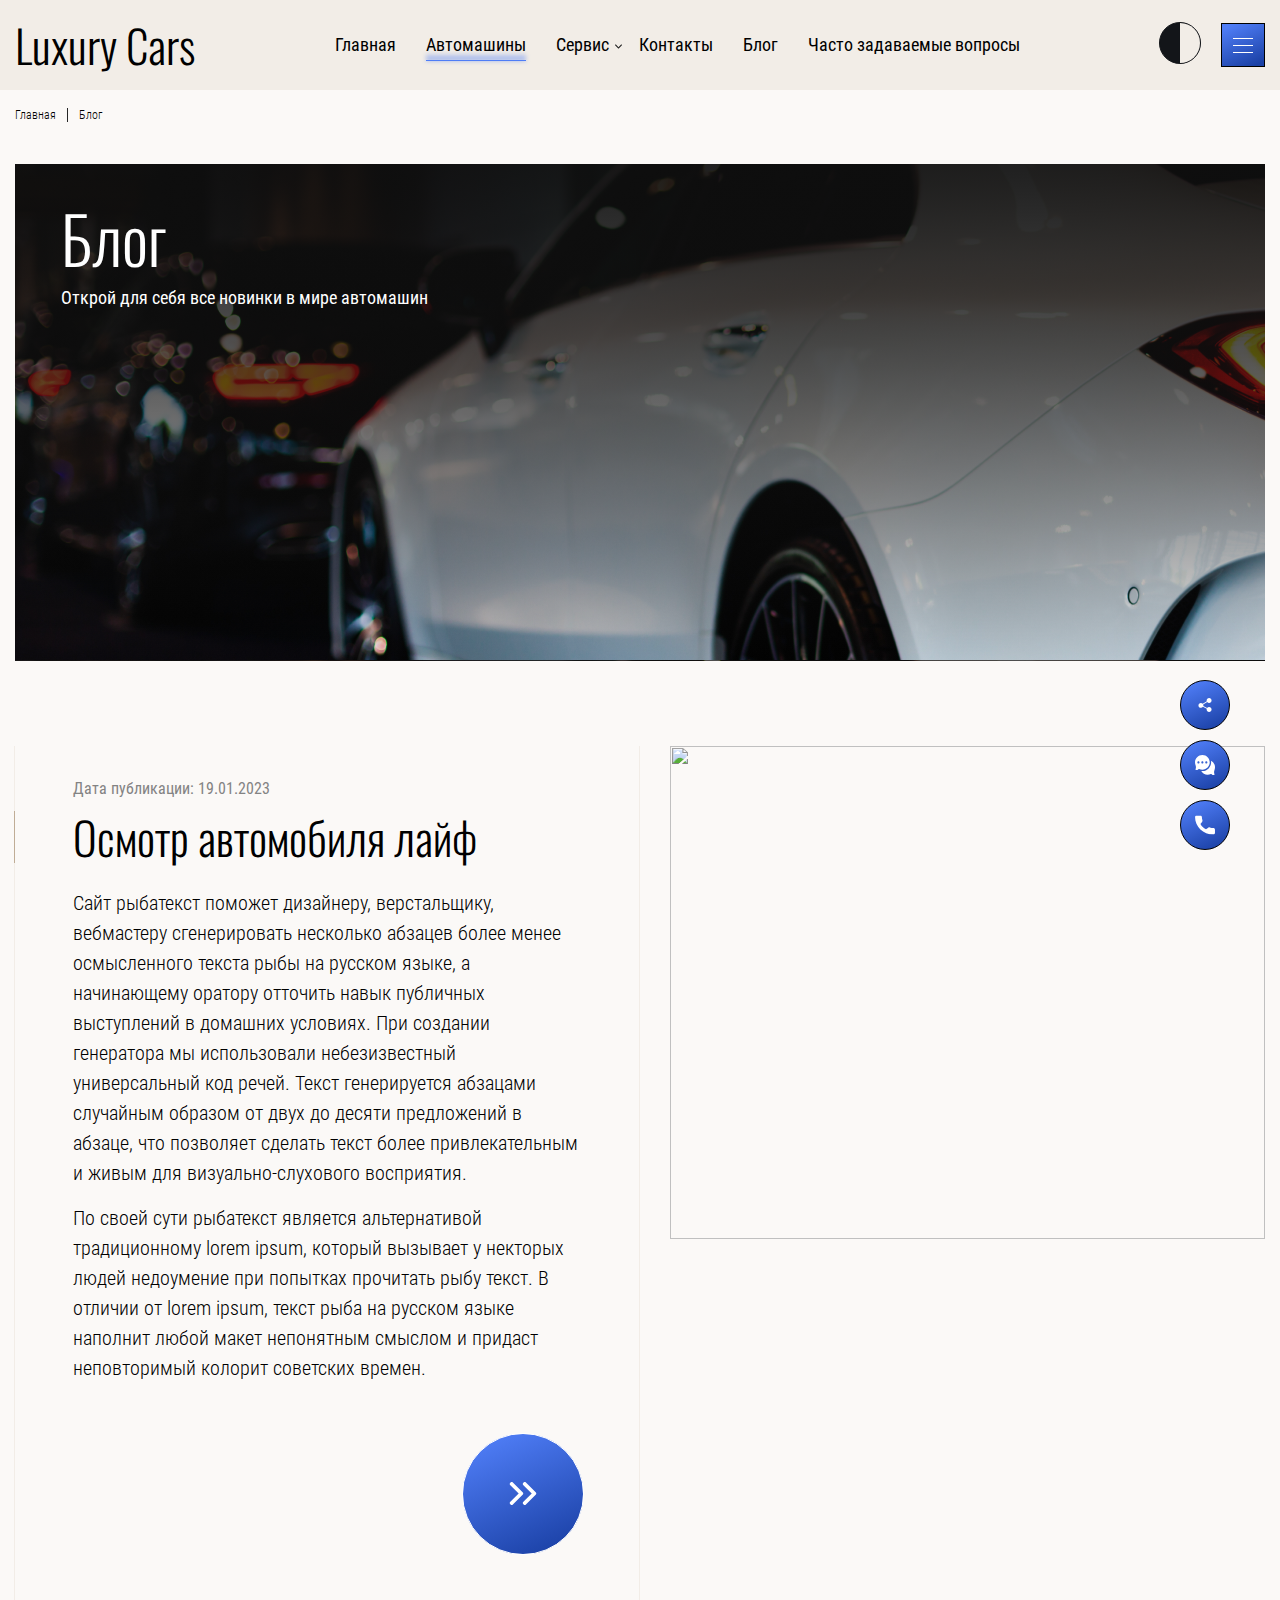
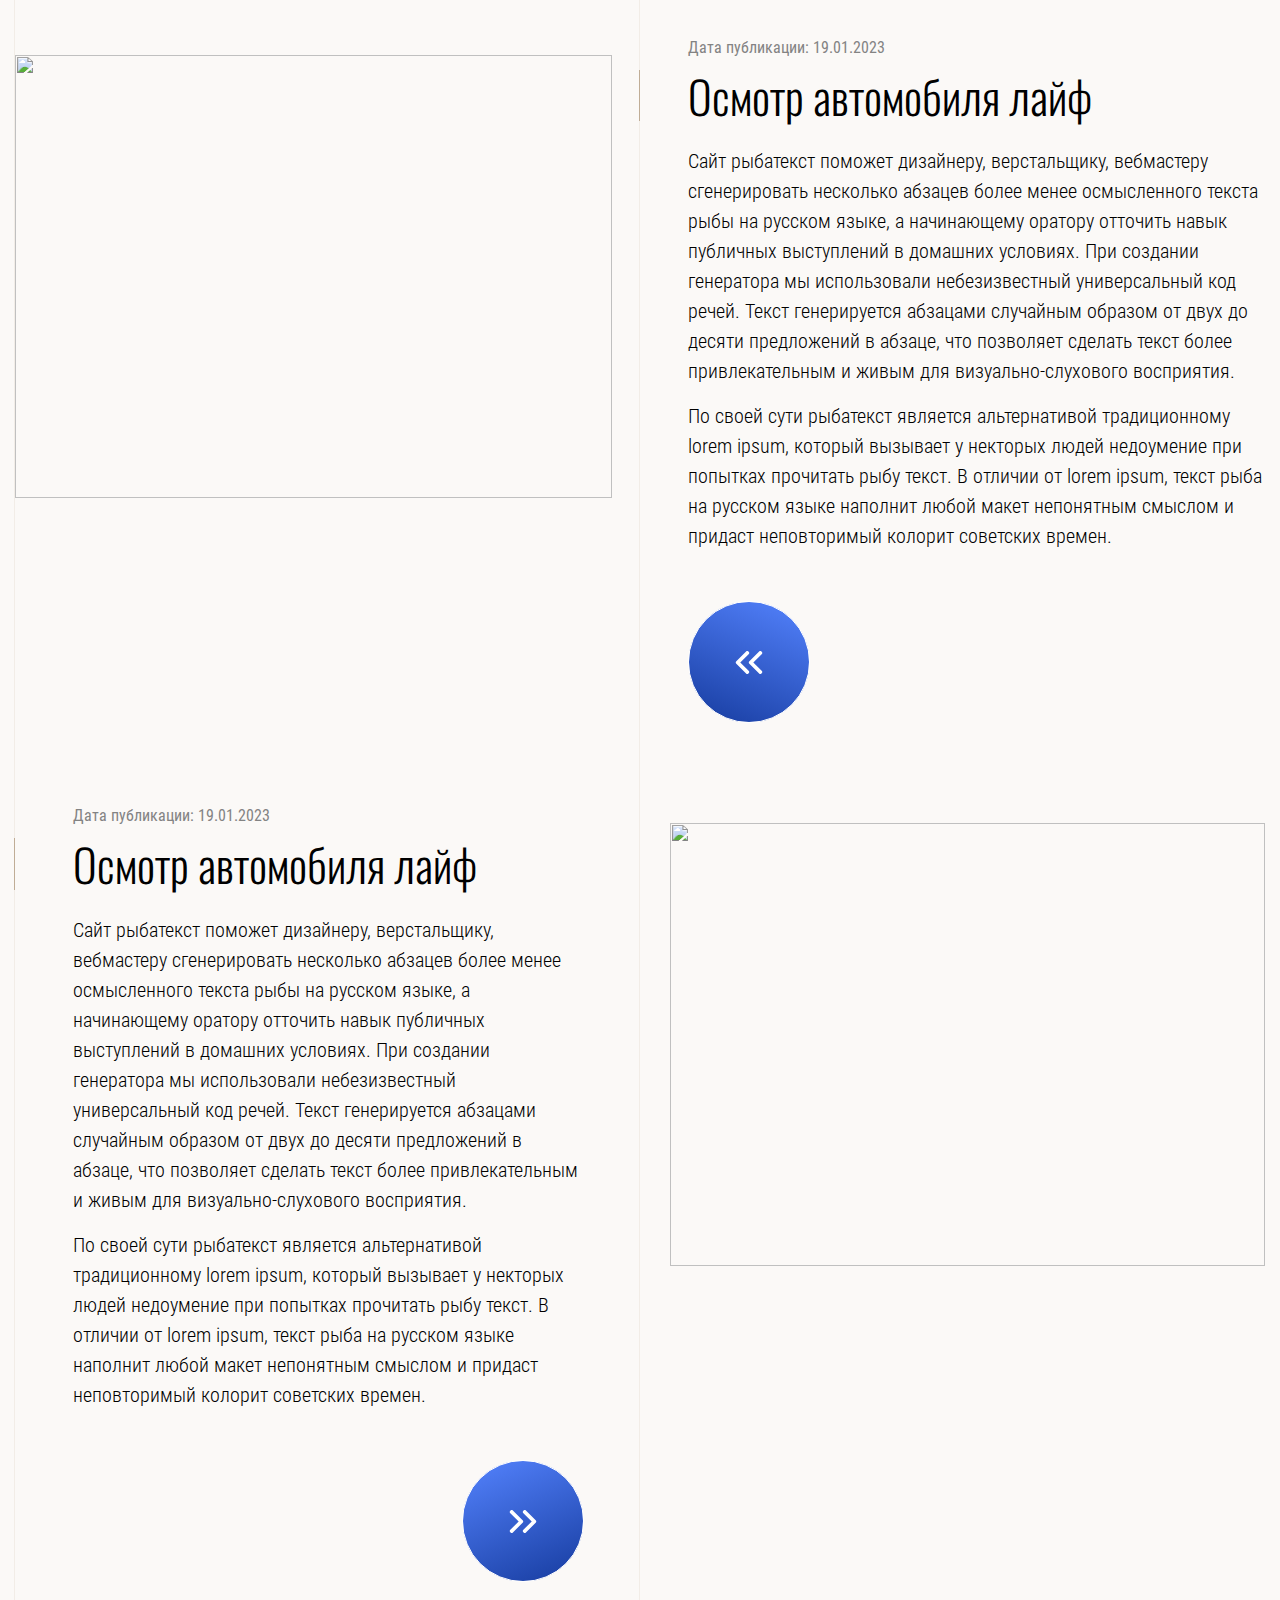
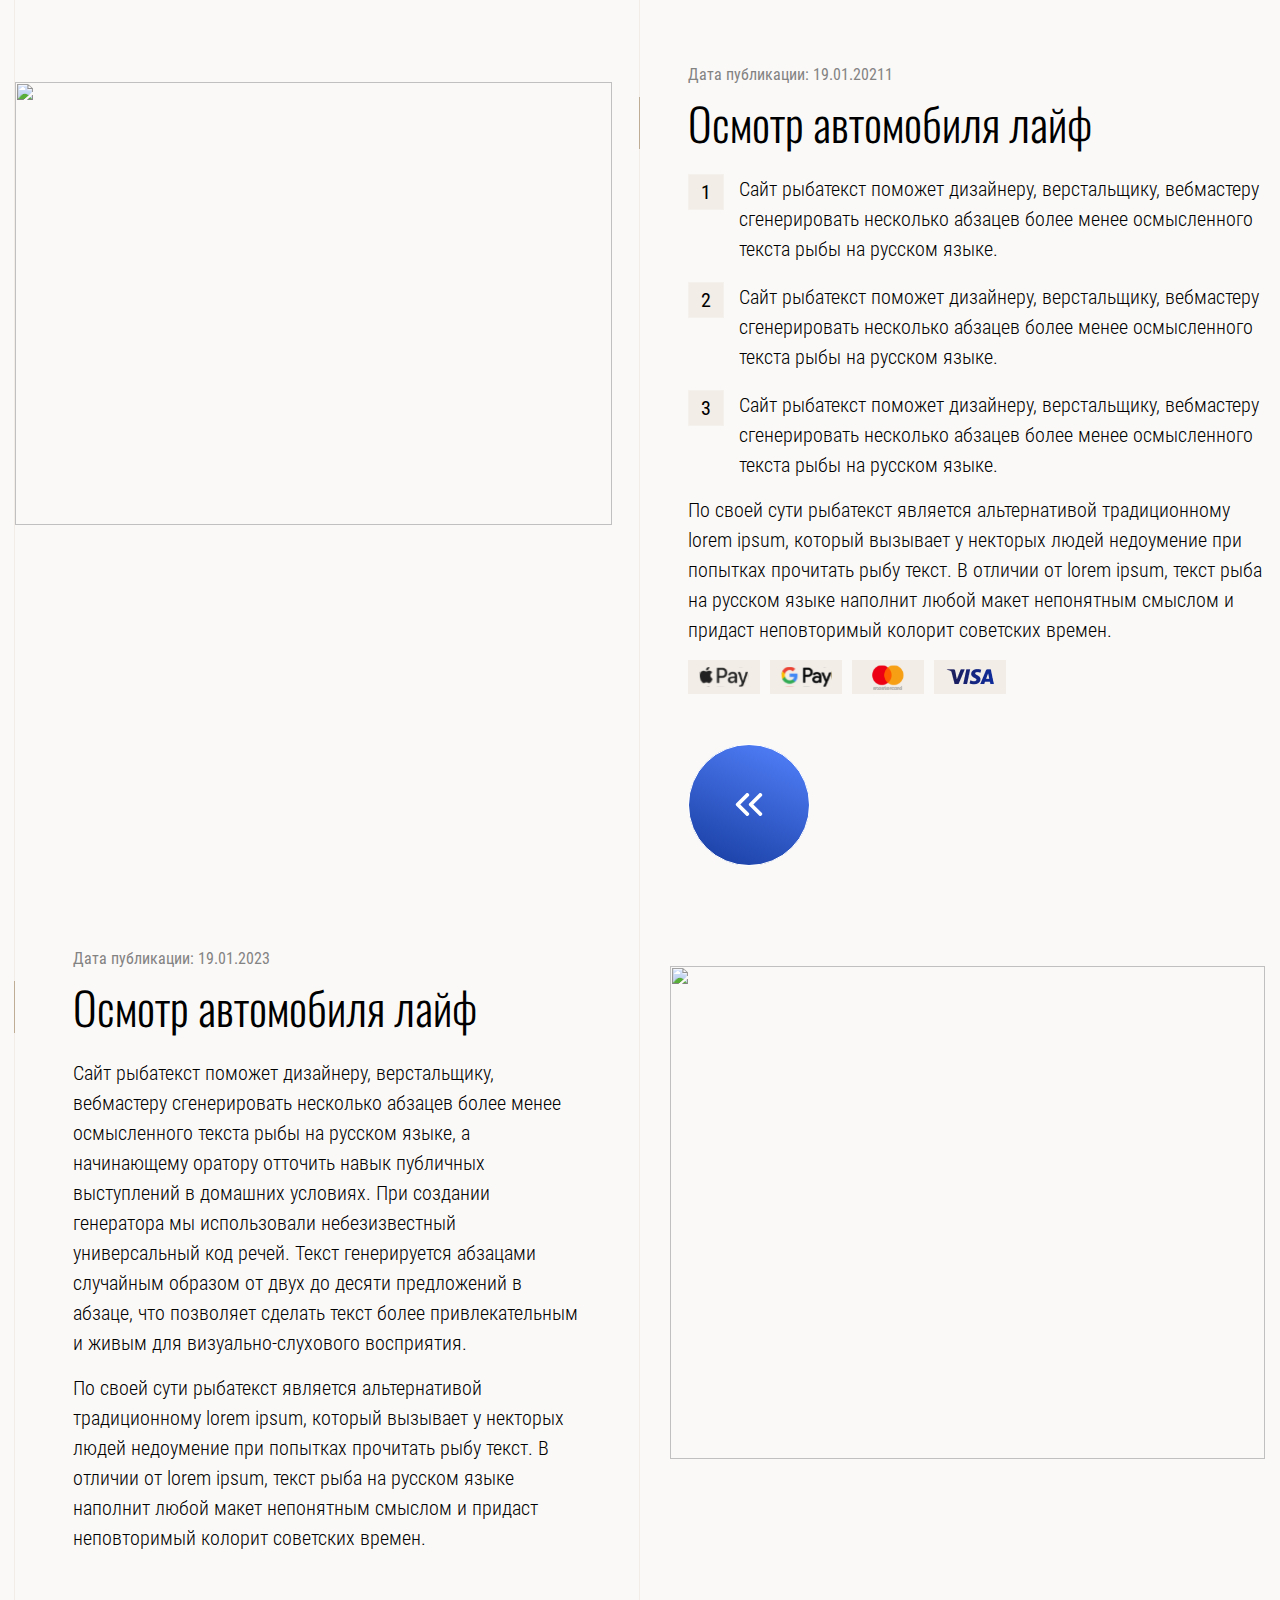
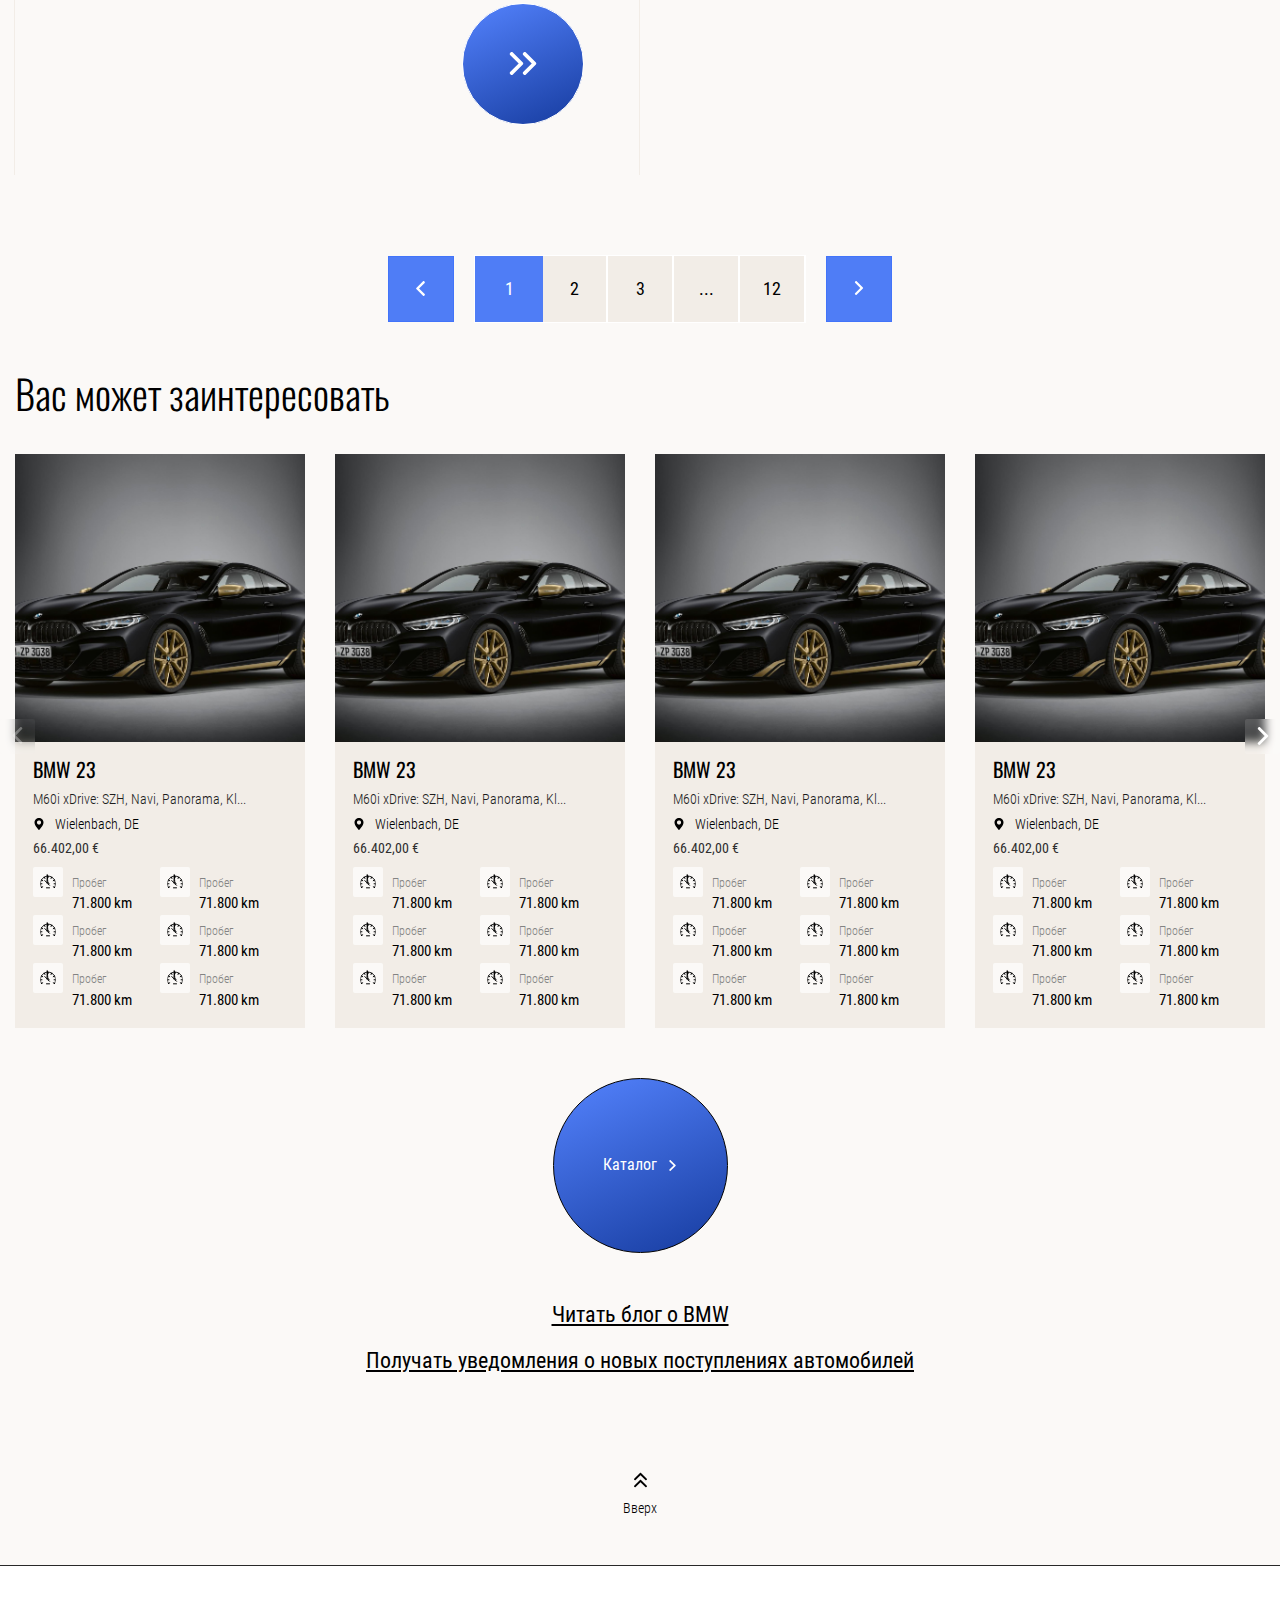
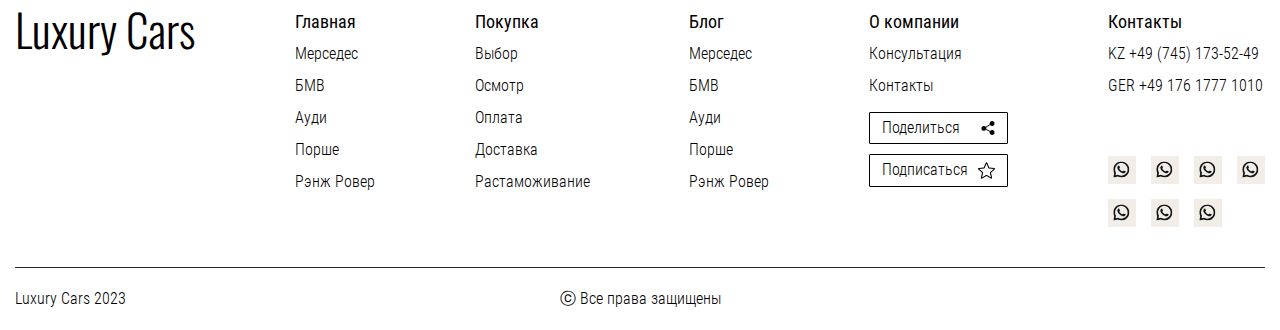
==== blog.html @ 9cdddf36 "light theme" ====
<!DOCTYPE html>
<html lang="ru">

<head>
  <title>Luxury Cars</title>
  <meta charset="UTF-8">
  <meta name="viewport" content="width=device-width, initial-scale=1, maximum-scale=1">
  <meta name="description" content="Website">
  <meta name="keywords" content="Website">
  <link rel="stylesheet" href="https://cdn.jsdelivr.net/npm/swiper@8/swiper-bundle.min.css">
  <link rel="stylesheet" href="fonts/oswald/stylesheet.css">
  <link rel="stylesheet" href="fonts/roboto/stylesheet.css">
  <link rel="stylesheet" href="fonts/mazzard/stylesheet.css">
  <!-- ** STYLE ** -->
  <link rel="stylesheet" href="css/style.css">
</head>

<body>
  <!-- ** HEADER ** -->
  <header>
    <div class="wrapper">
      <div class="header"><a class="header__logo" href="index.html"><span>Luxury Cars</span></a>
        <nav class="header__menu">
          <ul>
            <li><a href="index.html">Главная</a>
            </li>
            <li class="li_active"><a href="catalog.html">Автомашины</a>
            </li>
            <li class="have-child"><a href="service.html">Сервис</a>
              <ul>
                <li><a href="service.html">Осмотр</a>
                </li>
                <li><a href="service.html">Оплата</a>
                </li>
                <li><a href="service.html">Доставка</a>
                </li>
                <li><a href="service.html">Покупка</a>
                </li>
                <li><a href="service.html">Оформление документов</a>
                </li>
                <li><a href="service.html">Растаможка</a>
                </li>
                <li><a href="service.html">Запчасти</a>
                </li>
                <li><a href="service.html">О компании</a>
                </li>
              </ul>
            </li>
            <li><a href="contacts.html">Контакты</a>
            </li>
            <li><a href="blog.html">Блог</a>
            </li>
            <li><a href="faq.html">Часто задаваемые вопросы</a>
            </li>
          </ul>
        </nav>
        <div class="header__switch theme theme-mob">
          <button class="theme__button">
            <img class="dark-switcher" src="img/dark-switcher.svg" alt="">
            <img class="light-switcher" src="img/light-switcher.svg" alt="">
          </button>
        </div>
        <div class="header__burger btn">
          <div class="line"></div>
          <div class="line"></div>
          <div class="line"></div>
        </div>
        <div class="header__rht">
          <div class="header__switch theme">
            <button class="theme__button">
              <img class="dark-switcher" src="img/dark-switcher.svg" alt="">
              <img class="light-switcher" src="img/light-switcher.svg" alt="">
            </button>
          </div>
          <div class="header__recall">
            <div class="recall__head">
              <div class="head__icon">
                <img src="img/icons/call.svg" alt="">
              </div>
              <div class="head__arr">
                <svg width="14" height="14" viewBox="0 0 14 14" fill="none" xmlns="http://www.w3.org/2000/svg">
                  <path d="M7.54628 10.8893L13.7763 4.65908C13.9206 4.51498 14 4.32263 14 4.11752C14 3.91242 13.9206 3.72006 13.7763 3.57597L13.3176 3.11716C13.0188 2.81861 12.533 2.81861 12.2345 3.11716L7.0029 8.34879L1.76547 3.11135C1.62126 2.96726 1.42901 2.88769 1.22402 2.88769C1.01881 2.88769 0.826563 2.96726 0.68224 3.11135L0.223658 3.57016C0.0794477 3.71437 9.09136e-07 3.90661 9.00171e-07 4.11172C8.91205e-07 4.31682 0.0794477 4.50918 0.223658 4.65327L6.45941 10.8893C6.60408 11.0337 6.79723 11.113 7.00256 11.1126C7.20869 11.113 7.40173 11.0337 7.54628 10.8893Z"
                  fill="white" />
                </svg>
              </div>
            </div>
            <div class="recall__body">
              <ul>
                <li><a href="#">DE +49 (67) 136-52-34</a>
                </li>
                <li><a href="#">KZ +7 (576) 576-14-65</a>
                </li>
              </ul>
            </div>
          </div>
        </div>
        <div class="header__mob">
          <div class="header__rht">
            <ul class="header__socials">
              <li>
                <a href="#">
                  <img src="img/icons/whatsapp.svg" alt="ico">
                </a>
              </li>
              <li>
                <a href="#">
                  <img src="img/icons/messenger.svg" alt="ico">
                </a>
              </li>
              <li>
                <a href="#">
                  <img src="img/icons/telegram.svg" alt="ico">
                </a>
              </li>
              <li>
                <a href="#">
                  <img src="img/icons/viber.svg" alt="ico">
                </a>
              </li>
            </ul>
            <ul class="header__calling">
              <li><a href="tel:+49671365234">DE +49 (67) 136-52-34</a>
              </li>
              <li><a href="tel:+75765761465">KZ +7 (576) 576-14-65</a>
              </li>
            </ul>
          </div>
          <nav class="header__menu">
            <ul>
              <li><a href="index.html">Главная</a>
              </li>
              <li><a href="catalog.html">Автомашины</a>
              </li>
              <li class="have-child"><a href="service.html">Сервис</a>
                <ul>
                  <li><a href="service.html">Осмотр</a>
                  </li>
                  <li><a href="service.html">Оплата</a>
                  </li>
                  <li><a href="service.html">Доставка</a>
                  </li>
                  <li><a href="service.html">Покупка</a>
                  </li>
                  <li><a href="service.html">Оформление документов</a>
                  </li>
                  <li><a href="service.html">Растаможка</a>
                  </li>
                  <li><a href="service.html">Запчасти</a>
                  </li>
                  <li><a href="service.html">О компании</a>
                  </li>
                </ul>
              </li>
              <li><a href="contacts.html">Контакты</a>
              </li>
              <li><a href="blog.html">Блог</a>
              </li>
              <li><a href="faq.html">Часто задаваемые вопросы</a>
              </li>
            </ul>
          </nav>
        </div>
      </div>
    </div>
  </header>
  <!-- ** HEADER ** -->
  <main class="blog-page">
    <section class="breadcrumbs">
      <div class="wrapper">
        <ul>
          <li><a href="index.html">Главная</a>
          </li>
          <li><span>Блог</span>
          </li>
        </ul>
      </div>
    </section>
    <section class="top">
      <div class="wrapper">
        <div class="top__bgd" style="background-image: url('img/blog/photo-1.png');"></div>
        <div class="top__text">
          <h1>Блог </h1>
          <p>Открой для себя все новинки в мире автомашин</p>
        </div>
      </div>
    </section>
    <section class="service">
      <div class="wrapper">
        <div class="service__inner">
          <a class="service__item" href="single.html">
            <div class="item__text">
              <time>Дата публикации: 19.01.2023</time>
              <h2>Осмотр автомобиля лайф </h2>
              <p>Сайт рыбатекст поможет дизайнеру, верстальщику, вебмастеру сгенерировать несколько абзацев более менее осмысленного текста рыбы на русском языке, а начинающему оратору отточить навык публичных выступлений в домашних условиях. При создании
                генератора мы использовали небезизвестный универсальный код речей. Текст генерируется абзацами случайным образом от двух до десяти предложений в абзаце, что позволяет сделать текст более привлекательным и живым для визуально-слухового
                восприятия.</p>
              <p>По своей сути рыбатекст является альтернативой традиционному lorem ipsum, который вызывает у некторых людей недоумение при попытках прочитать рыбу текст. В отличии от lorem ipsum, текст рыба на русском языке наполнит любой макет непонятным
                смыслом и придаст неповторимый колорит советских времен.</p>
              <button>
                <img src="img/icons/double-arr-rights.svg" alt="">
              </button>
            </div>
            <div class="item__photo">
              <picture>
                <source srcset="img/service/photo-1.webp" type="image/webp">
                  <img src="img/service/photo-1.webp" alt="">
              </picture>
            </div>
          </a>
          <a class="service__item" href="single.html">
            <div class="item__text">
              <time>Дата публикации: 19.01.2023</time>
              <h2>Осмотр автомобиля лайф </h2>
              <p>Сайт рыбатекст поможет дизайнеру, верстальщику, вебмастеру сгенерировать несколько абзацев более менее осмысленного текста рыбы на русском языке, а начинающему оратору отточить навык публичных выступлений в домашних условиях. При создании
                генератора мы использовали небезизвестный универсальный код речей. Текст генерируется абзацами случайным образом от двух до десяти предложений в абзаце, что позволяет сделать текст более привлекательным и живым для визуально-слухового
                восприятия.</p>
              <p>По своей сути рыбатекст является альтернативой традиционному lorem ipsum, который вызывает у некторых людей недоумение при попытках прочитать рыбу текст. В отличии от lorem ipsum, текст рыба на русском языке наполнит любой макет непонятным
                смыслом и придаст неповторимый колорит советских времен.</p>
              <button>
                <img src="img/icons/double-arr-rights.svg" alt="">
              </button>
            </div>
            <div class="item__photo">
              <picture>
                <source srcset="img/service/photo-1.webp" type="image/webp">
                  <img src="img/service/photo-1.webp" alt="">
              </picture>
            </div>
          </a>
          <a class="service__item" href="single.html">
            <div class="item__text">
              <time>Дата публикации: 19.01.2023</time>
              <h2>Осмотр автомобиля лайф </h2>
              <p>Сайт рыбатекст поможет дизайнеру, верстальщику, вебмастеру сгенерировать несколько абзацев более менее осмысленного текста рыбы на русском языке, а начинающему оратору отточить навык публичных выступлений в домашних условиях. При создании
                генератора мы использовали небезизвестный универсальный код речей. Текст генерируется абзацами случайным образом от двух до десяти предложений в абзаце, что позволяет сделать текст более привлекательным и живым для визуально-слухового
                восприятия.</p>
              <p>По своей сути рыбатекст является альтернативой традиционному lorem ipsum, который вызывает у некторых людей недоумение при попытках прочитать рыбу текст. В отличии от lorem ipsum, текст рыба на русском языке наполнит любой макет непонятным
                смыслом и придаст неповторимый колорит советских времен.</p>
              <button>
                <img src="img/icons/double-arr-rights.svg" alt="">
              </button>
            </div>
            <div class="item__photo">
              <picture>
                <source srcset="img/service/photo-1.webp" type="image/webp">
                  <img src="img/service/photo-1.webp" alt="">
              </picture>
            </div>
          </a>
          <a class="service__item" href="single.html">
            <div class="item__text">
              <time>Дата публикации: 19.01.20211</time>
              <h2>Осмотр автомобиля лайф </h2>
              <ol>
                <li>Сайт рыбатекст поможет дизайнеру, верстальщику, вебмастеру сгенерировать несколько абзацев более менее осмысленного текста рыбы на русском языке.</li>
                <li>Сайт рыбатекст поможет дизайнеру, верстальщику, вебмастеру сгенерировать несколько абзацев более менее осмысленного текста рыбы на русском языке.</li>
                <li>Сайт рыбатекст поможет дизайнеру, верстальщику, вебмастеру сгенерировать несколько абзацев более менее осмысленного текста рыбы на русском языке.</li>
              </ol>
              <p>По своей сути рыбатекст является альтернативой традиционному lorem ipsum, который вызывает у некторых людей недоумение при попытках прочитать рыбу текст. В отличии от lorem ipsum, текст рыба на русском языке наполнит любой макет непонятным
                смыслом и придаст неповторимый колорит советских времен.</p>
              <ul class="payments">
                <li>
                  <img class="img-dark" src="img/apay.svg" alt="">
                  <img class="img-light" src="img/apay-dark.svg" alt="">
                </li>
                <li>
                  <img class="img-dark" src="img/gpay.svg" alt="">
                  <img class="img-light" src="img/gpay-dark.svg" alt="">
                </li>
                <li>
                  <img src="img/mastercard.svg" alt="">
                </li>
                <li>
                  <img src="img/visa.png" alt="">
                </li>
              </ul>
              <button>
                <img src="img/icons/double-arr-rights.svg" alt="">
              </button>
            </div>
            <div class="item__photo">
              <picture>
                <source srcset="img/service/photo-1.webp" type="image/webp">
                  <img src="img/service/photo-1.webp" alt="">
              </picture>
            </div>
          </a>
          <a class="service__item" href="single.html">
            <div class="item__text">
              <time>Дата публикации: 19.01.2023</time>
              <h2>Осмотр автомобиля лайф </h2>
              <p>Сайт рыбатекст поможет дизайнеру, верстальщику, вебмастеру сгенерировать несколько абзацев более менее осмысленного текста рыбы на русском языке, а начинающему оратору отточить навык публичных выступлений в домашних условиях. При создании
                генератора мы использовали небезизвестный универсальный код речей. Текст генерируется абзацами случайным образом от двух до десяти предложений в абзаце, что позволяет сделать текст более привлекательным и живым для визуально-слухового
                восприятия.</p>
              <p>По своей сути рыбатекст является альтернативой традиционному lorem ipsum, который вызывает у некторых людей недоумение при попытках прочитать рыбу текст. В отличии от lorem ipsum, текст рыба на русском языке наполнит любой макет непонятным
                смыслом и придаст неповторимый колорит советских времен.</p>
              <button>
                <img src="img/icons/double-arr-rights.svg" alt="">
              </button>
            </div>
            <div class="item__photo">
              <picture>
                <source srcset="img/service/photo-1.webp" type="image/webp">
                  <img src="img/service/photo-1.webp" alt="">
              </picture>
            </div>
          </a>
        </div>
        <div class="catalog__pagination">
          <a class="pagination__arr pagination__arr_prev" href="#">
            <svg width="11" height="11" viewBox="0 0 11 11" fill="none" xmlns="http://www.w3.org/2000/svg">
              <path d="M8.55574 5.07078L3.6606 0.17573C3.54738 0.0624223 3.39625 0 3.23509 0C3.07394 0 2.9228 0.0624223 2.80958 0.17573L2.44909 0.536134C2.21451 0.770977 2.21451 1.15267 2.44909 1.38715L6.55966 5.49772L2.44453 9.61285C2.33131 9.72616 2.2688 9.8772 2.2688 10.0383C2.2688 10.1995 2.33131 10.3506 2.44453 10.464L2.80502 10.8243C2.91833 10.9376 3.06938 11 3.23053 11C3.39168 11 3.54282 10.9376 3.65604 10.8243L8.55574 5.92475C8.66923 5.81108 8.73156 5.65932 8.7312 5.49799C8.73156 5.33603 8.66923 5.18436 8.55574 5.07078Z"
              fill="white" />
            </svg>
          </a>
          <ul class="pagination__nums"><a class="current" href="#">1</a><a href="#">2</a><a href="#">3</a><span>...</span><a href="#">12</a>
          </ul>
          <a class="pagination__arr pagination__arr_next" href="#">
            <svg width="15" height="15" viewBox="0 0 15 15" fill="none" xmlns="http://www.w3.org/2000/svg">
              <path d="M3.12012 6.47304L9.36894 0.224326C9.51347 0.0796843 9.7064 0 9.91212 0C10.1178 0 10.3108 0.0796843 10.4553 0.224326L10.9155 0.684394C11.2149 0.984181 11.2149 1.47142 10.9155 1.77075L5.66819 7.01804L10.9213 12.2712C11.0658 12.4158 11.1456 12.6086 11.1456 12.8142C11.1456 13.02 11.0658 13.2129 10.9213 13.3576L10.4611 13.8176C10.3165 13.9622 10.1237 14.0419 9.91794 14.0419C9.71223 14.0419 9.51929 13.9622 9.37477 13.8176L3.12012 7.56316C2.97525 7.41806 2.89568 7.22433 2.89613 7.01838C2.89568 6.81164 2.97525 6.61802 3.12012 6.47304Z"
              fill="white" />
            </svg>
          </a>
        </div>
      </div>
    </section>
    <section class="slider-cars">
      <div class="wrapper">
        <h2>Вас может заинтересовать</h2>
        <div class="slider-cars__slider">
          <div class="swiper-wrapper">
            <a class="swiper-slide" href="single.html">
              <div class="slide__photo">
                <img src="img/single/slider-photo.jpg" alt="">
              </div>
              <div class="slide__text">
                <h4>BMW 23</h4>
                <p class="slide__p">M60i xDrive: SZH, Navi, Panorama, Kl...</p>
                <div class="slide__location">
                  <svg width="12" height="12" viewBox="0 0 12 12" fill="none" xmlns="http://www.w3.org/2000/svg">
                    <path d="M6 0C4.80701 0.00158253 3.66334 0.476196 2.81977 1.31977C1.9762 2.16334 1.50158 3.30701 1.5 4.5C1.5 7.73063 5.6925 11.7769 5.87063 11.9475C5.90527 11.9812 5.95168 12 6 12C6.04832 12 6.09473 11.9812 6.12937 11.9475C6.3075 11.7769 10.5 7.73063 10.5 4.5C10.4984 3.30701 10.0238 2.16334 9.18023 1.31977C8.33666 0.476196 7.19299 0.00158253 6 0ZM6 6.5625C5.59208 6.5625 5.19331 6.44154 4.85414 6.21491C4.51496 5.98828 4.2506 5.66616 4.0945 5.28928C3.93839 4.91241 3.89755 4.49771 3.97713 4.09763C4.05671 3.69754 4.25315 3.33004 4.54159 3.04159C4.83004 2.75315 5.19754 2.55671 5.59763 2.47713C5.99771 2.39755 6.41241 2.43839 6.78928 2.5945C7.16616 2.7506 7.48828 3.01496 7.71491 3.35414C7.94154 3.69331 8.0625 4.09208 8.0625 4.5C8.06217 5.04691 7.84477 5.57132 7.45805 5.95805C7.07132 6.34477 6.54691 6.56217 6 6.5625Z"
                    fill="white" />
                  </svg><span>Wielenbach, DE</span>
                </div>
                <div class="slide__price">66.402,00 €</div>
                <ul class="slide__info">
                  <li>
                    <div class="li__icon">
                      <svg width="18" height="18" viewBox="0 0 18 18" fill="none" xmlns="http://www.w3.org/2000/svg">
                        <mask id="mask0_123_2665" style="mask-type:luminance" maskUnits="userSpaceOnUse" x="0" y="0" width="18" height="18">
                          <path d="M0.947388 0.947472H17.0527V17.0527H0.947388V0.947472Z" fill="white" />
                        </mask>
                        <g mask="url(#mask0_123_2665)">
                          <path d="M16.5807 10.7686H15.0646" stroke="white" stroke-miterlimit="10" stroke-linecap="round" stroke-linejoin="round" />
                          <path d="M15.5654 6.97922L14.2523 7.7373" stroke="white" stroke-miterlimit="10" stroke-linecap="round" stroke-linejoin="round" />
                          <path d="M15.5654 14.5586L14.2523 13.8005" stroke="white" stroke-miterlimit="10" stroke-linecap="round" stroke-linejoin="round" />
                        </g>
                        <path d="M12.7904 4.20459L12.0323 5.51758" stroke="white" stroke-miterlimit="10" stroke-linecap="round" stroke-linejoin="round" />
                        <path d="M9.00012 3.18794V4.7041" stroke="white" stroke-miterlimit="10" stroke-linecap="round" stroke-linejoin="round" />
                        <path d="M10.5161 14.8125H7.48376" stroke="white" stroke-miterlimit="10" stroke-linecap="round" stroke-linejoin="round" />
                        <mask id="mask1_123_2665" style="mask-type:luminance" maskUnits="userSpaceOnUse" x="0" y="0" width="18" height="18">
                          <path d="M0.947388 0.947472H17.0527V17.0527H0.947388V0.947472Z" fill="white" />
                        </mask>
                        <g mask="url(#mask1_123_2665)">
                          <path d="M1.41931 10.7686H2.93547" stroke="white" stroke-miterlimit="10" stroke-linecap="round" stroke-linejoin="round" />
                          <path d="M2.43469 6.97922L3.74774 7.7373" stroke="white" stroke-miterlimit="10" stroke-linecap="round" stroke-linejoin="round" />
                          <path d="M2.43481 14.5586L3.74787 13.8005" stroke="white" stroke-miterlimit="10" stroke-linecap="round" stroke-linejoin="round" />
                        </g>
                        <path d="M5.20959 4.20459L5.96767 5.51758" stroke="white" stroke-miterlimit="10" stroke-linecap="round" stroke-linejoin="round" />
                        <mask id="mask2_123_2665" style="mask-type:luminance" maskUnits="userSpaceOnUse" x="0" y="0" width="18" height="18">
                          <path d="M0.947388 0.947472H17.0527V17.0527H0.947388V0.947472Z" fill="white" />
                        </mask>
                        <g mask="url(#mask2_123_2665)">
                          <path d="M8.28549 10.0552C8.67994 9.66048 9.32047 9.66048 9.71492 10.0552C10.1094 10.4496 10.1094 11.0899 9.71492 11.4844C9.32047 11.8789 8.67994 11.8789 8.2854911.4844C7.891 11.0899 7.891 10.4496 8.28549 10.0552Z" stroke="white"
                          stroke-miterlimit="10" stroke-linecap="round" stroke-linejoin="round" />
                          <path d="M5.78381 7.55306L8.28535 10.0547" stroke="white" stroke-miterlimit="10" stroke-linecap="round" stroke-linejoin="round" />
                          <path d="M9.71497 11.4836L10.5164 12.2852" stroke="white" stroke-miterlimit="10" stroke-linecap="round" stroke-linejoin="round" />
                          <path d="M2.43489 14.5586C1.78904 13.4432 1.41931 12.1487 1.41931 10.7682C1.41931 6.5841 4.81614 3.1874 9.00011 3.1874C13.1841 3.1874 16.5809 6.5841 16.5809 10.7682C16.5809 12.1487 16.2111 13.4432 15.5653 14.5586" stroke="white"
                          stroke-miterlimit="10" stroke-linecap="round" stroke-linejoin="round" />
                        </g>
                      </svg>
                    </div>
                    <div class="li__text"><span>Пробег</span>
                      <p>71.800 km</p>
                    </div>
                  </li>
                  <li>
                    <div class="li__icon">
                      <svg width="18" height="18" viewBox="0 0 18 18" fill="none" xmlns="http://www.w3.org/2000/svg">
                        <mask id="mask0_123_2665" style="mask-type:luminance" maskUnits="userSpaceOnUse" x="0" y="0" width="18" height="18">
                          <path d="M0.947388 0.947472H17.0527V17.0527H0.947388V0.947472Z" fill="white" />
                        </mask>
                        <g mask="url(#mask0_123_2665)">
                          <path d="M16.5807 10.7686H15.0646" stroke="white" stroke-miterlimit="10" stroke-linecap="round" stroke-linejoin="round" />
                          <path d="M15.5654 6.97922L14.2523 7.7373" stroke="white" stroke-miterlimit="10" stroke-linecap="round" stroke-linejoin="round" />
                          <path d="M15.5654 14.5586L14.2523 13.8005" stroke="white" stroke-miterlimit="10" stroke-linecap="round" stroke-linejoin="round" />
                        </g>
                        <path d="M12.7904 4.20459L12.0323 5.51758" stroke="white" stroke-miterlimit="10" stroke-linecap="round" stroke-linejoin="round" />
                        <path d="M9.00012 3.18794V4.7041" stroke="white" stroke-miterlimit="10" stroke-linecap="round" stroke-linejoin="round" />
                        <path d="M10.5161 14.8125H7.48376" stroke="white" stroke-miterlimit="10" stroke-linecap="round" stroke-linejoin="round" />
                        <mask id="mask1_123_2665" style="mask-type:luminance" maskUnits="userSpaceOnUse" x="0" y="0" width="18" height="18">
                          <path d="M0.947388 0.947472H17.0527V17.0527H0.947388V0.947472Z" fill="white" />
                        </mask>
                        <g mask="url(#mask1_123_2665)">
                          <path d="M1.41931 10.7686H2.93547" stroke="white" stroke-miterlimit="10" stroke-linecap="round" stroke-linejoin="round" />
                          <path d="M2.43469 6.97922L3.74774 7.7373" stroke="white" stroke-miterlimit="10" stroke-linecap="round" stroke-linejoin="round" />
                          <path d="M2.43481 14.5586L3.74787 13.8005" stroke="white" stroke-miterlimit="10" stroke-linecap="round" stroke-linejoin="round" />
                        </g>
                        <path d="M5.20959 4.20459L5.96767 5.51758" stroke="white" stroke-miterlimit="10" stroke-linecap="round" stroke-linejoin="round" />
                        <mask id="mask2_123_2665" style="mask-type:luminance" maskUnits="userSpaceOnUse" x="0" y="0" width="18" height="18">
                          <path d="M0.947388 0.947472H17.0527V17.0527H0.947388V0.947472Z" fill="white" />
                        </mask>
                        <g mask="url(#mask2_123_2665)">
                          <path d="M8.28549 10.0552C8.67994 9.66048 9.32047 9.66048 9.71492 10.0552C10.1094 10.4496 10.1094 11.0899 9.71492 11.4844C9.32047 11.8789 8.67994 11.8789 8.2854911.4844C7.891 11.0899 7.891 10.4496 8.28549 10.0552Z" stroke="white"
                          stroke-miterlimit="10" stroke-linecap="round" stroke-linejoin="round" />
                          <path d="M5.78381 7.55306L8.28535 10.0547" stroke="white" stroke-miterlimit="10" stroke-linecap="round" stroke-linejoin="round" />
                          <path d="M9.71497 11.4836L10.5164 12.2852" stroke="white" stroke-miterlimit="10" stroke-linecap="round" stroke-linejoin="round" />
                          <path d="M2.43489 14.5586C1.78904 13.4432 1.41931 12.1487 1.41931 10.7682C1.41931 6.5841 4.81614 3.1874 9.00011 3.1874C13.1841 3.1874 16.5809 6.5841 16.5809 10.7682C16.5809 12.1487 16.2111 13.4432 15.5653 14.5586" stroke="white"
                          stroke-miterlimit="10" stroke-linecap="round" stroke-linejoin="round" />
                        </g>
                      </svg>
                    </div>
                    <div class="li__text"><span>Пробег</span>
                      <p>71.800 km</p>
                    </div>
                  </li>
                  <li>
                    <div class="li__icon">
                      <svg width="18" height="18" viewBox="0 0 18 18" fill="none" xmlns="http://www.w3.org/2000/svg">
                        <mask id="mask0_123_2665" style="mask-type:luminance" maskUnits="userSpaceOnUse" x="0" y="0" width="18" height="18">
                          <path d="M0.947388 0.947472H17.0527V17.0527H0.947388V0.947472Z" fill="white" />
                        </mask>
                        <g mask="url(#mask0_123_2665)">
                          <path d="M16.5807 10.7686H15.0646" stroke="white" stroke-miterlimit="10" stroke-linecap="round" stroke-linejoin="round" />
                          <path d="M15.5654 6.97922L14.2523 7.7373" stroke="white" stroke-miterlimit="10" stroke-linecap="round" stroke-linejoin="round" />
                          <path d="M15.5654 14.5586L14.2523 13.8005" stroke="white" stroke-miterlimit="10" stroke-linecap="round" stroke-linejoin="round" />
                        </g>
                        <path d="M12.7904 4.20459L12.0323 5.51758" stroke="white" stroke-miterlimit="10" stroke-linecap="round" stroke-linejoin="round" />
                        <path d="M9.00012 3.18794V4.7041" stroke="white" stroke-miterlimit="10" stroke-linecap="round" stroke-linejoin="round" />
                        <path d="M10.5161 14.8125H7.48376" stroke="white" stroke-miterlimit="10" stroke-linecap="round" stroke-linejoin="round" />
                        <mask id="mask1_123_2665" style="mask-type:luminance" maskUnits="userSpaceOnUse" x="0" y="0" width="18" height="18">
                          <path d="M0.947388 0.947472H17.0527V17.0527H0.947388V0.947472Z" fill="white" />
                        </mask>
                        <g mask="url(#mask1_123_2665)">
                          <path d="M1.41931 10.7686H2.93547" stroke="white" stroke-miterlimit="10" stroke-linecap="round" stroke-linejoin="round" />
                          <path d="M2.43469 6.97922L3.74774 7.7373" stroke="white" stroke-miterlimit="10" stroke-linecap="round" stroke-linejoin="round" />
                          <path d="M2.43481 14.5586L3.74787 13.8005" stroke="white" stroke-miterlimit="10" stroke-linecap="round" stroke-linejoin="round" />
                        </g>
                        <path d="M5.20959 4.20459L5.96767 5.51758" stroke="white" stroke-miterlimit="10" stroke-linecap="round" stroke-linejoin="round" />
                        <mask id="mask2_123_2665" style="mask-type:luminance" maskUnits="userSpaceOnUse" x="0" y="0" width="18" height="18">
                          <path d="M0.947388 0.947472H17.0527V17.0527H0.947388V0.947472Z" fill="white" />
                        </mask>
                        <g mask="url(#mask2_123_2665)">
                          <path d="M8.28549 10.0552C8.67994 9.66048 9.32047 9.66048 9.71492 10.0552C10.1094 10.4496 10.1094 11.0899 9.71492 11.4844C9.32047 11.8789 8.67994 11.8789 8.2854911.4844C7.891 11.0899 7.891 10.4496 8.28549 10.0552Z" stroke="white"
                          stroke-miterlimit="10" stroke-linecap="round" stroke-linejoin="round" />
                          <path d="M5.78381 7.55306L8.28535 10.0547" stroke="white" stroke-miterlimit="10" stroke-linecap="round" stroke-linejoin="round" />
                          <path d="M9.71497 11.4836L10.5164 12.2852" stroke="white" stroke-miterlimit="10" stroke-linecap="round" stroke-linejoin="round" />
                          <path d="M2.43489 14.5586C1.78904 13.4432 1.41931 12.1487 1.41931 10.7682C1.41931 6.5841 4.81614 3.1874 9.00011 3.1874C13.1841 3.1874 16.5809 6.5841 16.5809 10.7682C16.5809 12.1487 16.2111 13.4432 15.5653 14.5586" stroke="white"
                          stroke-miterlimit="10" stroke-linecap="round" stroke-linejoin="round" />
                        </g>
                      </svg>
                    </div>
                    <div class="li__text"><span>Пробег</span>
                      <p>71.800 km</p>
                    </div>
                  </li>
                  <li>
                    <div class="li__icon">
                      <svg width="18" height="18" viewBox="0 0 18 18" fill="none" xmlns="http://www.w3.org/2000/svg">
                        <mask id="mask0_123_2665" style="mask-type:luminance" maskUnits="userSpaceOnUse" x="0" y="0" width="18" height="18">
                          <path d="M0.947388 0.947472H17.0527V17.0527H0.947388V0.947472Z" fill="white" />
                        </mask>
                        <g mask="url(#mask0_123_2665)">
                          <path d="M16.5807 10.7686H15.0646" stroke="white" stroke-miterlimit="10" stroke-linecap="round" stroke-linejoin="round" />
                          <path d="M15.5654 6.97922L14.2523 7.7373" stroke="white" stroke-miterlimit="10" stroke-linecap="round" stroke-linejoin="round" />
                          <path d="M15.5654 14.5586L14.2523 13.8005" stroke="white" stroke-miterlimit="10" stroke-linecap="round" stroke-linejoin="round" />
                        </g>
                        <path d="M12.7904 4.20459L12.0323 5.51758" stroke="white" stroke-miterlimit="10" stroke-linecap="round" stroke-linejoin="round" />
                        <path d="M9.00012 3.18794V4.7041" stroke="white" stroke-miterlimit="10" stroke-linecap="round" stroke-linejoin="round" />
                        <path d="M10.5161 14.8125H7.48376" stroke="white" stroke-miterlimit="10" stroke-linecap="round" stroke-linejoin="round" />
                        <mask id="mask1_123_2665" style="mask-type:luminance" maskUnits="userSpaceOnUse" x="0" y="0" width="18" height="18">
                          <path d="M0.947388 0.947472H17.0527V17.0527H0.947388V0.947472Z" fill="white" />
                        </mask>
                        <g mask="url(#mask1_123_2665)">
                          <path d="M1.41931 10.7686H2.93547" stroke="white" stroke-miterlimit="10" stroke-linecap="round" stroke-linejoin="round" />
                          <path d="M2.43469 6.97922L3.74774 7.7373" stroke="white" stroke-miterlimit="10" stroke-linecap="round" stroke-linejoin="round" />
                          <path d="M2.43481 14.5586L3.74787 13.8005" stroke="white" stroke-miterlimit="10" stroke-linecap="round" stroke-linejoin="round" />
                        </g>
                        <path d="M5.20959 4.20459L5.96767 5.51758" stroke="white" stroke-miterlimit="10" stroke-linecap="round" stroke-linejoin="round" />
                        <mask id="mask2_123_2665" style="mask-type:luminance" maskUnits="userSpaceOnUse" x="0" y="0" width="18" height="18">
                          <path d="M0.947388 0.947472H17.0527V17.0527H0.947388V0.947472Z" fill="white" />
                        </mask>
                        <g mask="url(#mask2_123_2665)">
                          <path d="M8.28549 10.0552C8.67994 9.66048 9.32047 9.66048 9.71492 10.0552C10.1094 10.4496 10.1094 11.0899 9.71492 11.4844C9.32047 11.8789 8.67994 11.8789 8.2854911.4844C7.891 11.0899 7.891 10.4496 8.28549 10.0552Z" stroke="white"
                          stroke-miterlimit="10" stroke-linecap="round" stroke-linejoin="round" />
                          <path d="M5.78381 7.55306L8.28535 10.0547" stroke="white" stroke-miterlimit="10" stroke-linecap="round" stroke-linejoin="round" />
                          <path d="M9.71497 11.4836L10.5164 12.2852" stroke="white" stroke-miterlimit="10" stroke-linecap="round" stroke-linejoin="round" />
                          <path d="M2.43489 14.5586C1.78904 13.4432 1.41931 12.1487 1.41931 10.7682C1.41931 6.5841 4.81614 3.1874 9.00011 3.1874C13.1841 3.1874 16.5809 6.5841 16.5809 10.7682C16.5809 12.1487 16.2111 13.4432 15.5653 14.5586" stroke="white"
                          stroke-miterlimit="10" stroke-linecap="round" stroke-linejoin="round" />
                        </g>
                      </svg>
                    </div>
                    <div class="li__text"><span>Пробег</span>
                      <p>71.800 km</p>
                    </div>
                  </li>
                  <li>
                    <div class="li__icon">
                      <svg width="18" height="18" viewBox="0 0 18 18" fill="none" xmlns="http://www.w3.org/2000/svg">
                        <mask id="mask0_123_2665" style="mask-type:luminance" maskUnits="userSpaceOnUse" x="0" y="0" width="18" height="18">
                          <path d="M0.947388 0.947472H17.0527V17.0527H0.947388V0.947472Z" fill="white" />
                        </mask>
                        <g mask="url(#mask0_123_2665)">
                          <path d="M16.5807 10.7686H15.0646" stroke="white" stroke-miterlimit="10" stroke-linecap="round" stroke-linejoin="round" />
                          <path d="M15.5654 6.97922L14.2523 7.7373" stroke="white" stroke-miterlimit="10" stroke-linecap="round" stroke-linejoin="round" />
                          <path d="M15.5654 14.5586L14.2523 13.8005" stroke="white" stroke-miterlimit="10" stroke-linecap="round" stroke-linejoin="round" />
                        </g>
                        <path d="M12.7904 4.20459L12.0323 5.51758" stroke="white" stroke-miterlimit="10" stroke-linecap="round" stroke-linejoin="round" />
                        <path d="M9.00012 3.18794V4.7041" stroke="white" stroke-miterlimit="10" stroke-linecap="round" stroke-linejoin="round" />
                        <path d="M10.5161 14.8125H7.48376" stroke="white" stroke-miterlimit="10" stroke-linecap="round" stroke-linejoin="round" />
                        <mask id="mask1_123_2665" style="mask-type:luminance" maskUnits="userSpaceOnUse" x="0" y="0" width="18" height="18">
                          <path d="M0.947388 0.947472H17.0527V17.0527H0.947388V0.947472Z" fill="white" />
                        </mask>
                        <g mask="url(#mask1_123_2665)">
                          <path d="M1.41931 10.7686H2.93547" stroke="white" stroke-miterlimit="10" stroke-linecap="round" stroke-linejoin="round" />
                          <path d="M2.43469 6.97922L3.74774 7.7373" stroke="white" stroke-miterlimit="10" stroke-linecap="round" stroke-linejoin="round" />
                          <path d="M2.43481 14.5586L3.74787 13.8005" stroke="white" stroke-miterlimit="10" stroke-linecap="round" stroke-linejoin="round" />
                        </g>
                        <path d="M5.20959 4.20459L5.96767 5.51758" stroke="white" stroke-miterlimit="10" stroke-linecap="round" stroke-linejoin="round" />
                        <mask id="mask2_123_2665" style="mask-type:luminance" maskUnits="userSpaceOnUse" x="0" y="0" width="18" height="18">
                          <path d="M0.947388 0.947472H17.0527V17.0527H0.947388V0.947472Z" fill="white" />
                        </mask>
                        <g mask="url(#mask2_123_2665)">
                          <path d="M8.28549 10.0552C8.67994 9.66048 9.32047 9.66048 9.71492 10.0552C10.1094 10.4496 10.1094 11.0899 9.71492 11.4844C9.32047 11.8789 8.67994 11.8789 8.2854911.4844C7.891 11.0899 7.891 10.4496 8.28549 10.0552Z" stroke="white"
                          stroke-miterlimit="10" stroke-linecap="round" stroke-linejoin="round" />
                          <path d="M5.78381 7.55306L8.28535 10.0547" stroke="white" stroke-miterlimit="10" stroke-linecap="round" stroke-linejoin="round" />
                          <path d="M9.71497 11.4836L10.5164 12.2852" stroke="white" stroke-miterlimit="10" stroke-linecap="round" stroke-linejoin="round" />
                          <path d="M2.43489 14.5586C1.78904 13.4432 1.41931 12.1487 1.41931 10.7682C1.41931 6.5841 4.81614 3.1874 9.00011 3.1874C13.1841 3.1874 16.5809 6.5841 16.5809 10.7682C16.5809 12.1487 16.2111 13.4432 15.5653 14.5586" stroke="white"
                          stroke-miterlimit="10" stroke-linecap="round" stroke-linejoin="round" />
                        </g>
                      </svg>
                    </div>
                    <div class="li__text"><span>Пробег</span>
                      <p>71.800 km</p>
                    </div>
                  </li>
                  <li>
                    <div class="li__icon">
                      <svg width="18" height="18" viewBox="0 0 18 18" fill="none" xmlns="http://www.w3.org/2000/svg">
                        <mask id="mask0_123_2665" style="mask-type:luminance" maskUnits="userSpaceOnUse" x="0" y="0" width="18" height="18">
                          <path d="M0.947388 0.947472H17.0527V17.0527H0.947388V0.947472Z" fill="white" />
                        </mask>
                        <g mask="url(#mask0_123_2665)">
                          <path d="M16.5807 10.7686H15.0646" stroke="white" stroke-miterlimit="10" stroke-linecap="round" stroke-linejoin="round" />
                          <path d="M15.5654 6.97922L14.2523 7.7373" stroke="white" stroke-miterlimit="10" stroke-linecap="round" stroke-linejoin="round" />
                          <path d="M15.5654 14.5586L14.2523 13.8005" stroke="white" stroke-miterlimit="10" stroke-linecap="round" stroke-linejoin="round" />
                        </g>
                        <path d="M12.7904 4.20459L12.0323 5.51758" stroke="white" stroke-miterlimit="10" stroke-linecap="round" stroke-linejoin="round" />
                        <path d="M9.00012 3.18794V4.7041" stroke="white" stroke-miterlimit="10" stroke-linecap="round" stroke-linejoin="round" />
                        <path d="M10.5161 14.8125H7.48376" stroke="white" stroke-miterlimit="10" stroke-linecap="round" stroke-linejoin="round" />
                        <mask id="mask1_123_2665" style="mask-type:luminance" maskUnits="userSpaceOnUse" x="0" y="0" width="18" height="18">
                          <path d="M0.947388 0.947472H17.0527V17.0527H0.947388V0.947472Z" fill="white" />
                        </mask>
                        <g mask="url(#mask1_123_2665)">
                          <path d="M1.41931 10.7686H2.93547" stroke="white" stroke-miterlimit="10" stroke-linecap="round" stroke-linejoin="round" />
                          <path d="M2.43469 6.97922L3.74774 7.7373" stroke="white" stroke-miterlimit="10" stroke-linecap="round" stroke-linejoin="round" />
                          <path d="M2.43481 14.5586L3.74787 13.8005" stroke="white" stroke-miterlimit="10" stroke-linecap="round" stroke-linejoin="round" />
                        </g>
                        <path d="M5.20959 4.20459L5.96767 5.51758" stroke="white" stroke-miterlimit="10" stroke-linecap="round" stroke-linejoin="round" />
                        <mask id="mask2_123_2665" style="mask-type:luminance" maskUnits="userSpaceOnUse" x="0" y="0" width="18" height="18">
                          <path d="M0.947388 0.947472H17.0527V17.0527H0.947388V0.947472Z" fill="white" />
                        </mask>
                        <g mask="url(#mask2_123_2665)">
                          <path d="M8.28549 10.0552C8.67994 9.66048 9.32047 9.66048 9.71492 10.0552C10.1094 10.4496 10.1094 11.0899 9.71492 11.4844C9.32047 11.8789 8.67994 11.8789 8.2854911.4844C7.891 11.0899 7.891 10.4496 8.28549 10.0552Z" stroke="white"
                          stroke-miterlimit="10" stroke-linecap="round" stroke-linejoin="round" />
                          <path d="M5.78381 7.55306L8.28535 10.0547" stroke="white" stroke-miterlimit="10" stroke-linecap="round" stroke-linejoin="round" />
                          <path d="M9.71497 11.4836L10.5164 12.2852" stroke="white" stroke-miterlimit="10" stroke-linecap="round" stroke-linejoin="round" />
                          <path d="M2.43489 14.5586C1.78904 13.4432 1.41931 12.1487 1.41931 10.7682C1.41931 6.5841 4.81614 3.1874 9.00011 3.1874C13.1841 3.1874 16.5809 6.5841 16.5809 10.7682C16.5809 12.1487 16.2111 13.4432 15.5653 14.5586" stroke="white"
                          stroke-miterlimit="10" stroke-linecap="round" stroke-linejoin="round" />
                        </g>
                      </svg>
                    </div>
                    <div class="li__text"><span>Пробег</span>
                      <p>71.800 km</p>
                    </div>
                  </li>
                </ul>
              </div>
            </a>
            <a class="swiper-slide" href="single.html">
              <div class="slide__photo">
                <img src="img/single/slider-photo.jpg" alt="">
              </div>
              <div class="slide__text">
                <h4>BMW 23</h4>
                <p class="slide__p">M60i xDrive: SZH, Navi, Panorama, Kl...</p>
                <div class="slide__location">
                  <svg width="12" height="12" viewBox="0 0 12 12" fill="none" xmlns="http://www.w3.org/2000/svg">
                    <path d="M6 0C4.80701 0.00158253 3.66334 0.476196 2.81977 1.31977C1.9762 2.16334 1.50158 3.30701 1.5 4.5C1.5 7.73063 5.6925 11.7769 5.87063 11.9475C5.90527 11.9812 5.95168 12 6 12C6.04832 12 6.09473 11.9812 6.12937 11.9475C6.3075 11.7769 10.5 7.73063 10.5 4.5C10.4984 3.30701 10.0238 2.16334 9.18023 1.31977C8.33666 0.476196 7.19299 0.00158253 6 0ZM6 6.5625C5.59208 6.5625 5.19331 6.44154 4.85414 6.21491C4.51496 5.98828 4.2506 5.66616 4.0945 5.28928C3.93839 4.91241 3.89755 4.49771 3.97713 4.09763C4.05671 3.69754 4.25315 3.33004 4.54159 3.04159C4.83004 2.75315 5.19754 2.55671 5.59763 2.47713C5.99771 2.39755 6.41241 2.43839 6.78928 2.5945C7.16616 2.7506 7.48828 3.01496 7.71491 3.35414C7.94154 3.69331 8.0625 4.09208 8.0625 4.5C8.06217 5.04691 7.84477 5.57132 7.45805 5.95805C7.07132 6.34477 6.54691 6.56217 6 6.5625Z"
                    fill="white" />
                  </svg><span>Wielenbach, DE</span>
                </div>
                <div class="slide__price">66.402,00 €</div>
                <ul class="slide__info">
                  <li>
                    <div class="li__icon">
                      <svg width="18" height="18" viewBox="0 0 18 18" fill="none" xmlns="http://www.w3.org/2000/svg">
                        <mask id="mask0_123_2665" style="mask-type:luminance" maskUnits="userSpaceOnUse" x="0" y="0" width="18" height="18">
                          <path d="M0.947388 0.947472H17.0527V17.0527H0.947388V0.947472Z" fill="white" />
                        </mask>
                        <g mask="url(#mask0_123_2665)">
                          <path d="M16.5807 10.7686H15.0646" stroke="white" stroke-miterlimit="10" stroke-linecap="round" stroke-linejoin="round" />
                          <path d="M15.5654 6.97922L14.2523 7.7373" stroke="white" stroke-miterlimit="10" stroke-linecap="round" stroke-linejoin="round" />
                          <path d="M15.5654 14.5586L14.2523 13.8005" stroke="white" stroke-miterlimit="10" stroke-linecap="round" stroke-linejoin="round" />
                        </g>
                        <path d="M12.7904 4.20459L12.0323 5.51758" stroke="white" stroke-miterlimit="10" stroke-linecap="round" stroke-linejoin="round" />
                        <path d="M9.00012 3.18794V4.7041" stroke="white" stroke-miterlimit="10" stroke-linecap="round" stroke-linejoin="round" />
                        <path d="M10.5161 14.8125H7.48376" stroke="white" stroke-miterlimit="10" stroke-linecap="round" stroke-linejoin="round" />
                        <mask id="mask1_123_2665" style="mask-type:luminance" maskUnits="userSpaceOnUse" x="0" y="0" width="18" height="18">
                          <path d="M0.947388 0.947472H17.0527V17.0527H0.947388V0.947472Z" fill="white" />
                        </mask>
                        <g mask="url(#mask1_123_2665)">
                          <path d="M1.41931 10.7686H2.93547" stroke="white" stroke-miterlimit="10" stroke-linecap="round" stroke-linejoin="round" />
                          <path d="M2.43469 6.97922L3.74774 7.7373" stroke="white" stroke-miterlimit="10" stroke-linecap="round" stroke-linejoin="round" />
                          <path d="M2.43481 14.5586L3.74787 13.8005" stroke="white" stroke-miterlimit="10" stroke-linecap="round" stroke-linejoin="round" />
                        </g>
                        <path d="M5.20959 4.20459L5.96767 5.51758" stroke="white" stroke-miterlimit="10" stroke-linecap="round" stroke-linejoin="round" />
                        <mask id="mask2_123_2665" style="mask-type:luminance" maskUnits="userSpaceOnUse" x="0" y="0" width="18" height="18">
                          <path d="M0.947388 0.947472H17.0527V17.0527H0.947388V0.947472Z" fill="white" />
                        </mask>
                        <g mask="url(#mask2_123_2665)">
                          <path d="M8.28549 10.0552C8.67994 9.66048 9.32047 9.66048 9.71492 10.0552C10.1094 10.4496 10.1094 11.0899 9.71492 11.4844C9.32047 11.8789 8.67994 11.8789 8.2854911.4844C7.891 11.0899 7.891 10.4496 8.28549 10.0552Z" stroke="white"
                          stroke-miterlimit="10" stroke-linecap="round" stroke-linejoin="round" />
                          <path d="M5.78381 7.55306L8.28535 10.0547" stroke="white" stroke-miterlimit="10" stroke-linecap="round" stroke-linejoin="round" />
                          <path d="M9.71497 11.4836L10.5164 12.2852" stroke="white" stroke-miterlimit="10" stroke-linecap="round" stroke-linejoin="round" />
                          <path d="M2.43489 14.5586C1.78904 13.4432 1.41931 12.1487 1.41931 10.7682C1.41931 6.5841 4.81614 3.1874 9.00011 3.1874C13.1841 3.1874 16.5809 6.5841 16.5809 10.7682C16.5809 12.1487 16.2111 13.4432 15.5653 14.5586" stroke="white"
                          stroke-miterlimit="10" stroke-linecap="round" stroke-linejoin="round" />
                        </g>
                      </svg>
                    </div>
                    <div class="li__text"><span>Пробег</span>
                      <p>71.800 km</p>
                    </div>
                  </li>
                  <li>
                    <div class="li__icon">
                      <svg width="18" height="18" viewBox="0 0 18 18" fill="none" xmlns="http://www.w3.org/2000/svg">
                        <mask id="mask0_123_2665" style="mask-type:luminance" maskUnits="userSpaceOnUse" x="0" y="0" width="18" height="18">
                          <path d="M0.947388 0.947472H17.0527V17.0527H0.947388V0.947472Z" fill="white" />
                        </mask>
                        <g mask="url(#mask0_123_2665)">
                          <path d="M16.5807 10.7686H15.0646" stroke="white" stroke-miterlimit="10" stroke-linecap="round" stroke-linejoin="round" />
                          <path d="M15.5654 6.97922L14.2523 7.7373" stroke="white" stroke-miterlimit="10" stroke-linecap="round" stroke-linejoin="round" />
                          <path d="M15.5654 14.5586L14.2523 13.8005" stroke="white" stroke-miterlimit="10" stroke-linecap="round" stroke-linejoin="round" />
                        </g>
                        <path d="M12.7904 4.20459L12.0323 5.51758" stroke="white" stroke-miterlimit="10" stroke-linecap="round" stroke-linejoin="round" />
                        <path d="M9.00012 3.18794V4.7041" stroke="white" stroke-miterlimit="10" stroke-linecap="round" stroke-linejoin="round" />
                        <path d="M10.5161 14.8125H7.48376" stroke="white" stroke-miterlimit="10" stroke-linecap="round" stroke-linejoin="round" />
                        <mask id="mask1_123_2665" style="mask-type:luminance" maskUnits="userSpaceOnUse" x="0" y="0" width="18" height="18">
                          <path d="M0.947388 0.947472H17.0527V17.0527H0.947388V0.947472Z" fill="white" />
                        </mask>
                        <g mask="url(#mask1_123_2665)">
                          <path d="M1.41931 10.7686H2.93547" stroke="white" stroke-miterlimit="10" stroke-linecap="round" stroke-linejoin="round" />
                          <path d="M2.43469 6.97922L3.74774 7.7373" stroke="white" stroke-miterlimit="10" stroke-linecap="round" stroke-linejoin="round" />
                          <path d="M2.43481 14.5586L3.74787 13.8005" stroke="white" stroke-miterlimit="10" stroke-linecap="round" stroke-linejoin="round" />
                        </g>
                        <path d="M5.20959 4.20459L5.96767 5.51758" stroke="white" stroke-miterlimit="10" stroke-linecap="round" stroke-linejoin="round" />
                        <mask id="mask2_123_2665" style="mask-type:luminance" maskUnits="userSpaceOnUse" x="0" y="0" width="18" height="18">
                          <path d="M0.947388 0.947472H17.0527V17.0527H0.947388V0.947472Z" fill="white" />
                        </mask>
                        <g mask="url(#mask2_123_2665)">
                          <path d="M8.28549 10.0552C8.67994 9.66048 9.32047 9.66048 9.71492 10.0552C10.1094 10.4496 10.1094 11.0899 9.71492 11.4844C9.32047 11.8789 8.67994 11.8789 8.2854911.4844C7.891 11.0899 7.891 10.4496 8.28549 10.0552Z" stroke="white"
                          stroke-miterlimit="10" stroke-linecap="round" stroke-linejoin="round" />
                          <path d="M5.78381 7.55306L8.28535 10.0547" stroke="white" stroke-miterlimit="10" stroke-linecap="round" stroke-linejoin="round" />
                          <path d="M9.71497 11.4836L10.5164 12.2852" stroke="white" stroke-miterlimit="10" stroke-linecap="round" stroke-linejoin="round" />
                          <path d="M2.43489 14.5586C1.78904 13.4432 1.41931 12.1487 1.41931 10.7682C1.41931 6.5841 4.81614 3.1874 9.00011 3.1874C13.1841 3.1874 16.5809 6.5841 16.5809 10.7682C16.5809 12.1487 16.2111 13.4432 15.5653 14.5586" stroke="white"
                          stroke-miterlimit="10" stroke-linecap="round" stroke-linejoin="round" />
                        </g>
                      </svg>
                    </div>
                    <div class="li__text"><span>Пробег</span>
                      <p>71.800 km</p>
                    </div>
                  </li>
                  <li>
                    <div class="li__icon">
                      <svg width="18" height="18" viewBox="0 0 18 18" fill="none" xmlns="http://www.w3.org/2000/svg">
                        <mask id="mask0_123_2665" style="mask-type:luminance" maskUnits="userSpaceOnUse" x="0" y="0" width="18" height="18">
                          <path d="M0.947388 0.947472H17.0527V17.0527H0.947388V0.947472Z" fill="white" />
                        </mask>
                        <g mask="url(#mask0_123_2665)">
                          <path d="M16.5807 10.7686H15.0646" stroke="white" stroke-miterlimit="10" stroke-linecap="round" stroke-linejoin="round" />
                          <path d="M15.5654 6.97922L14.2523 7.7373" stroke="white" stroke-miterlimit="10" stroke-linecap="round" stroke-linejoin="round" />
                          <path d="M15.5654 14.5586L14.2523 13.8005" stroke="white" stroke-miterlimit="10" stroke-linecap="round" stroke-linejoin="round" />
                        </g>
                        <path d="M12.7904 4.20459L12.0323 5.51758" stroke="white" stroke-miterlimit="10" stroke-linecap="round" stroke-linejoin="round" />
                        <path d="M9.00012 3.18794V4.7041" stroke="white" stroke-miterlimit="10" stroke-linecap="round" stroke-linejoin="round" />
                        <path d="M10.5161 14.8125H7.48376" stroke="white" stroke-miterlimit="10" stroke-linecap="round" stroke-linejoin="round" />
                        <mask id="mask1_123_2665" style="mask-type:luminance" maskUnits="userSpaceOnUse" x="0" y="0" width="18" height="18">
                          <path d="M0.947388 0.947472H17.0527V17.0527H0.947388V0.947472Z" fill="white" />
                        </mask>
                        <g mask="url(#mask1_123_2665)">
                          <path d="M1.41931 10.7686H2.93547" stroke="white" stroke-miterlimit="10" stroke-linecap="round" stroke-linejoin="round" />
                          <path d="M2.43469 6.97922L3.74774 7.7373" stroke="white" stroke-miterlimit="10" stroke-linecap="round" stroke-linejoin="round" />
                          <path d="M2.43481 14.5586L3.74787 13.8005" stroke="white" stroke-miterlimit="10" stroke-linecap="round" stroke-linejoin="round" />
                        </g>
                        <path d="M5.20959 4.20459L5.96767 5.51758" stroke="white" stroke-miterlimit="10" stroke-linecap="round" stroke-linejoin="round" />
                        <mask id="mask2_123_2665" style="mask-type:luminance" maskUnits="userSpaceOnUse" x="0" y="0" width="18" height="18">
                          <path d="M0.947388 0.947472H17.0527V17.0527H0.947388V0.947472Z" fill="white" />
                        </mask>
                        <g mask="url(#mask2_123_2665)">
                          <path d="M8.28549 10.0552C8.67994 9.66048 9.32047 9.66048 9.71492 10.0552C10.1094 10.4496 10.1094 11.0899 9.71492 11.4844C9.32047 11.8789 8.67994 11.8789 8.2854911.4844C7.891 11.0899 7.891 10.4496 8.28549 10.0552Z" stroke="white"
                          stroke-miterlimit="10" stroke-linecap="round" stroke-linejoin="round" />
                          <path d="M5.78381 7.55306L8.28535 10.0547" stroke="white" stroke-miterlimit="10" stroke-linecap="round" stroke-linejoin="round" />
                          <path d="M9.71497 11.4836L10.5164 12.2852" stroke="white" stroke-miterlimit="10" stroke-linecap="round" stroke-linejoin="round" />
                          <path d="M2.43489 14.5586C1.78904 13.4432 1.41931 12.1487 1.41931 10.7682C1.41931 6.5841 4.81614 3.1874 9.00011 3.1874C13.1841 3.1874 16.5809 6.5841 16.5809 10.7682C16.5809 12.1487 16.2111 13.4432 15.5653 14.5586" stroke="white"
                          stroke-miterlimit="10" stroke-linecap="round" stroke-linejoin="round" />
                        </g>
                      </svg>
                    </div>
                    <div class="li__text"><span>Пробег</span>
                      <p>71.800 km</p>
                    </div>
                  </li>
                  <li>
                    <div class="li__icon">
                      <svg width="18" height="18" viewBox="0 0 18 18" fill="none" xmlns="http://www.w3.org/2000/svg">
                        <mask id="mask0_123_2665" style="mask-type:luminance" maskUnits="userSpaceOnUse" x="0" y="0" width="18" height="18">
                          <path d="M0.947388 0.947472H17.0527V17.0527H0.947388V0.947472Z" fill="white" />
                        </mask>
                        <g mask="url(#mask0_123_2665)">
                          <path d="M16.5807 10.7686H15.0646" stroke="white" stroke-miterlimit="10" stroke-linecap="round" stroke-linejoin="round" />
                          <path d="M15.5654 6.97922L14.2523 7.7373" stroke="white" stroke-miterlimit="10" stroke-linecap="round" stroke-linejoin="round" />
                          <path d="M15.5654 14.5586L14.2523 13.8005" stroke="white" stroke-miterlimit="10" stroke-linecap="round" stroke-linejoin="round" />
                        </g>
                        <path d="M12.7904 4.20459L12.0323 5.51758" stroke="white" stroke-miterlimit="10" stroke-linecap="round" stroke-linejoin="round" />
                        <path d="M9.00012 3.18794V4.7041" stroke="white" stroke-miterlimit="10" stroke-linecap="round" stroke-linejoin="round" />
                        <path d="M10.5161 14.8125H7.48376" stroke="white" stroke-miterlimit="10" stroke-linecap="round" stroke-linejoin="round" />
                        <mask id="mask1_123_2665" style="mask-type:luminance" maskUnits="userSpaceOnUse" x="0" y="0" width="18" height="18">
                          <path d="M0.947388 0.947472H17.0527V17.0527H0.947388V0.947472Z" fill="white" />
                        </mask>
                        <g mask="url(#mask1_123_2665)">
                          <path d="M1.41931 10.7686H2.93547" stroke="white" stroke-miterlimit="10" stroke-linecap="round" stroke-linejoin="round" />
                          <path d="M2.43469 6.97922L3.74774 7.7373" stroke="white" stroke-miterlimit="10" stroke-linecap="round" stroke-linejoin="round" />
                          <path d="M2.43481 14.5586L3.74787 13.8005" stroke="white" stroke-miterlimit="10" stroke-linecap="round" stroke-linejoin="round" />
                        </g>
                        <path d="M5.20959 4.20459L5.96767 5.51758" stroke="white" stroke-miterlimit="10" stroke-linecap="round" stroke-linejoin="round" />
                        <mask id="mask2_123_2665" style="mask-type:luminance" maskUnits="userSpaceOnUse" x="0" y="0" width="18" height="18">
                          <path d="M0.947388 0.947472H17.0527V17.0527H0.947388V0.947472Z" fill="white" />
                        </mask>
                        <g mask="url(#mask2_123_2665)">
                          <path d="M8.28549 10.0552C8.67994 9.66048 9.32047 9.66048 9.71492 10.0552C10.1094 10.4496 10.1094 11.0899 9.71492 11.4844C9.32047 11.8789 8.67994 11.8789 8.2854911.4844C7.891 11.0899 7.891 10.4496 8.28549 10.0552Z" stroke="white"
                          stroke-miterlimit="10" stroke-linecap="round" stroke-linejoin="round" />
                          <path d="M5.78381 7.55306L8.28535 10.0547" stroke="white" stroke-miterlimit="10" stroke-linecap="round" stroke-linejoin="round" />
                          <path d="M9.71497 11.4836L10.5164 12.2852" stroke="white" stroke-miterlimit="10" stroke-linecap="round" stroke-linejoin="round" />
                          <path d="M2.43489 14.5586C1.78904 13.4432 1.41931 12.1487 1.41931 10.7682C1.41931 6.5841 4.81614 3.1874 9.00011 3.1874C13.1841 3.1874 16.5809 6.5841 16.5809 10.7682C16.5809 12.1487 16.2111 13.4432 15.5653 14.5586" stroke="white"
                          stroke-miterlimit="10" stroke-linecap="round" stroke-linejoin="round" />
                        </g>
                      </svg>
                    </div>
                    <div class="li__text"><span>Пробег</span>
                      <p>71.800 km</p>
                    </div>
                  </li>
                  <li>
                    <div class="li__icon">
                      <svg width="18" height="18" viewBox="0 0 18 18" fill="none" xmlns="http://www.w3.org/2000/svg">
                        <mask id="mask0_123_2665" style="mask-type:luminance" maskUnits="userSpaceOnUse" x="0" y="0" width="18" height="18">
                          <path d="M0.947388 0.947472H17.0527V17.0527H0.947388V0.947472Z" fill="white" />
                        </mask>
                        <g mask="url(#mask0_123_2665)">
                          <path d="M16.5807 10.7686H15.0646" stroke="white" stroke-miterlimit="10" stroke-linecap="round" stroke-linejoin="round" />
                          <path d="M15.5654 6.97922L14.2523 7.7373" stroke="white" stroke-miterlimit="10" stroke-linecap="round" stroke-linejoin="round" />
                          <path d="M15.5654 14.5586L14.2523 13.8005" stroke="white" stroke-miterlimit="10" stroke-linecap="round" stroke-linejoin="round" />
                        </g>
                        <path d="M12.7904 4.20459L12.0323 5.51758" stroke="white" stroke-miterlimit="10" stroke-linecap="round" stroke-linejoin="round" />
                        <path d="M9.00012 3.18794V4.7041" stroke="white" stroke-miterlimit="10" stroke-linecap="round" stroke-linejoin="round" />
                        <path d="M10.5161 14.8125H7.48376" stroke="white" stroke-miterlimit="10" stroke-linecap="round" stroke-linejoin="round" />
                        <mask id="mask1_123_2665" style="mask-type:luminance" maskUnits="userSpaceOnUse" x="0" y="0" width="18" height="18">
                          <path d="M0.947388 0.947472H17.0527V17.0527H0.947388V0.947472Z" fill="white" />
                        </mask>
                        <g mask="url(#mask1_123_2665)">
                          <path d="M1.41931 10.7686H2.93547" stroke="white" stroke-miterlimit="10" stroke-linecap="round" stroke-linejoin="round" />
                          <path d="M2.43469 6.97922L3.74774 7.7373" stroke="white" stroke-miterlimit="10" stroke-linecap="round" stroke-linejoin="round" />
                          <path d="M2.43481 14.5586L3.74787 13.8005" stroke="white" stroke-miterlimit="10" stroke-linecap="round" stroke-linejoin="round" />
                        </g>
                        <path d="M5.20959 4.20459L5.96767 5.51758" stroke="white" stroke-miterlimit="10" stroke-linecap="round" stroke-linejoin="round" />
                        <mask id="mask2_123_2665" style="mask-type:luminance" maskUnits="userSpaceOnUse" x="0" y="0" width="18" height="18">
                          <path d="M0.947388 0.947472H17.0527V17.0527H0.947388V0.947472Z" fill="white" />
                        </mask>
                        <g mask="url(#mask2_123_2665)">
                          <path d="M8.28549 10.0552C8.67994 9.66048 9.32047 9.66048 9.71492 10.0552C10.1094 10.4496 10.1094 11.0899 9.71492 11.4844C9.32047 11.8789 8.67994 11.8789 8.2854911.4844C7.891 11.0899 7.891 10.4496 8.28549 10.0552Z" stroke="white"
                          stroke-miterlimit="10" stroke-linecap="round" stroke-linejoin="round" />
                          <path d="M5.78381 7.55306L8.28535 10.0547" stroke="white" stroke-miterlimit="10" stroke-linecap="round" stroke-linejoin="round" />
                          <path d="M9.71497 11.4836L10.5164 12.2852" stroke="white" stroke-miterlimit="10" stroke-linecap="round" stroke-linejoin="round" />
                          <path d="M2.43489 14.5586C1.78904 13.4432 1.41931 12.1487 1.41931 10.7682C1.41931 6.5841 4.81614 3.1874 9.00011 3.1874C13.1841 3.1874 16.5809 6.5841 16.5809 10.7682C16.5809 12.1487 16.2111 13.4432 15.5653 14.5586" stroke="white"
                          stroke-miterlimit="10" stroke-linecap="round" stroke-linejoin="round" />
                        </g>
                      </svg>
                    </div>
                    <div class="li__text"><span>Пробег</span>
                      <p>71.800 km</p>
                    </div>
                  </li>
                  <li>
                    <div class="li__icon">
                      <svg width="18" height="18" viewBox="0 0 18 18" fill="none" xmlns="http://www.w3.org/2000/svg">
                        <mask id="mask0_123_2665" style="mask-type:luminance" maskUnits="userSpaceOnUse" x="0" y="0" width="18" height="18">
                          <path d="M0.947388 0.947472H17.0527V17.0527H0.947388V0.947472Z" fill="white" />
                        </mask>
                        <g mask="url(#mask0_123_2665)">
                          <path d="M16.5807 10.7686H15.0646" stroke="white" stroke-miterlimit="10" stroke-linecap="round" stroke-linejoin="round" />
                          <path d="M15.5654 6.97922L14.2523 7.7373" stroke="white" stroke-miterlimit="10" stroke-linecap="round" stroke-linejoin="round" />
                          <path d="M15.5654 14.5586L14.2523 13.8005" stroke="white" stroke-miterlimit="10" stroke-linecap="round" stroke-linejoin="round" />
                        </g>
                        <path d="M12.7904 4.20459L12.0323 5.51758" stroke="white" stroke-miterlimit="10" stroke-linecap="round" stroke-linejoin="round" />
                        <path d="M9.00012 3.18794V4.7041" stroke="white" stroke-miterlimit="10" stroke-linecap="round" stroke-linejoin="round" />
                        <path d="M10.5161 14.8125H7.48376" stroke="white" stroke-miterlimit="10" stroke-linecap="round" stroke-linejoin="round" />
                        <mask id="mask1_123_2665" style="mask-type:luminance" maskUnits="userSpaceOnUse" x="0" y="0" width="18" height="18">
                          <path d="M0.947388 0.947472H17.0527V17.0527H0.947388V0.947472Z" fill="white" />
                        </mask>
                        <g mask="url(#mask1_123_2665)">
                          <path d="M1.41931 10.7686H2.93547" stroke="white" stroke-miterlimit="10" stroke-linecap="round" stroke-linejoin="round" />
                          <path d="M2.43469 6.97922L3.74774 7.7373" stroke="white" stroke-miterlimit="10" stroke-linecap="round" stroke-linejoin="round" />
                          <path d="M2.43481 14.5586L3.74787 13.8005" stroke="white" stroke-miterlimit="10" stroke-linecap="round" stroke-linejoin="round" />
                        </g>
                        <path d="M5.20959 4.20459L5.96767 5.51758" stroke="white" stroke-miterlimit="10" stroke-linecap="round" stroke-linejoin="round" />
                        <mask id="mask2_123_2665" style="mask-type:luminance" maskUnits="userSpaceOnUse" x="0" y="0" width="18" height="18">
                          <path d="M0.947388 0.947472H17.0527V17.0527H0.947388V0.947472Z" fill="white" />
                        </mask>
                        <g mask="url(#mask2_123_2665)">
                          <path d="M8.28549 10.0552C8.67994 9.66048 9.32047 9.66048 9.71492 10.0552C10.1094 10.4496 10.1094 11.0899 9.71492 11.4844C9.32047 11.8789 8.67994 11.8789 8.2854911.4844C7.891 11.0899 7.891 10.4496 8.28549 10.0552Z" stroke="white"
                          stroke-miterlimit="10" stroke-linecap="round" stroke-linejoin="round" />
                          <path d="M5.78381 7.55306L8.28535 10.0547" stroke="white" stroke-miterlimit="10" stroke-linecap="round" stroke-linejoin="round" />
                          <path d="M9.71497 11.4836L10.5164 12.2852" stroke="white" stroke-miterlimit="10" stroke-linecap="round" stroke-linejoin="round" />
                          <path d="M2.43489 14.5586C1.78904 13.4432 1.41931 12.1487 1.41931 10.7682C1.41931 6.5841 4.81614 3.1874 9.00011 3.1874C13.1841 3.1874 16.5809 6.5841 16.5809 10.7682C16.5809 12.1487 16.2111 13.4432 15.5653 14.5586" stroke="white"
                          stroke-miterlimit="10" stroke-linecap="round" stroke-linejoin="round" />
                        </g>
                      </svg>
                    </div>
                    <div class="li__text"><span>Пробег</span>
                      <p>71.800 km</p>
                    </div>
                  </li>
                </ul>
              </div>
            </a>
            <a class="swiper-slide" href="single.html">
              <div class="slide__photo">
                <img src="img/single/slider-photo.jpg" alt="">
              </div>
              <div class="slide__text">
                <h4>BMW 23</h4>
                <p class="slide__p">M60i xDrive: SZH, Navi, Panorama, Kl...</p>
                <div class="slide__location">
                  <svg width="12" height="12" viewBox="0 0 12 12" fill="none" xmlns="http://www.w3.org/2000/svg">
                    <path d="M6 0C4.80701 0.00158253 3.66334 0.476196 2.81977 1.31977C1.9762 2.16334 1.50158 3.30701 1.5 4.5C1.5 7.73063 5.6925 11.7769 5.87063 11.9475C5.90527 11.9812 5.95168 12 6 12C6.04832 12 6.09473 11.9812 6.12937 11.9475C6.3075 11.7769 10.5 7.73063 10.5 4.5C10.4984 3.30701 10.0238 2.16334 9.18023 1.31977C8.33666 0.476196 7.19299 0.00158253 6 0ZM6 6.5625C5.59208 6.5625 5.19331 6.44154 4.85414 6.21491C4.51496 5.98828 4.2506 5.66616 4.0945 5.28928C3.93839 4.91241 3.89755 4.49771 3.97713 4.09763C4.05671 3.69754 4.25315 3.33004 4.54159 3.04159C4.83004 2.75315 5.19754 2.55671 5.59763 2.47713C5.99771 2.39755 6.41241 2.43839 6.78928 2.5945C7.16616 2.7506 7.48828 3.01496 7.71491 3.35414C7.94154 3.69331 8.0625 4.09208 8.0625 4.5C8.06217 5.04691 7.84477 5.57132 7.45805 5.95805C7.07132 6.34477 6.54691 6.56217 6 6.5625Z"
                    fill="white" />
                  </svg><span>Wielenbach, DE</span>
                </div>
                <div class="slide__price">66.402,00 €</div>
                <ul class="slide__info">
                  <li>
                    <div class="li__icon">
                      <svg width="18" height="18" viewBox="0 0 18 18" fill="none" xmlns="http://www.w3.org/2000/svg">
                        <mask id="mask0_123_2665" style="mask-type:luminance" maskUnits="userSpaceOnUse" x="0" y="0" width="18" height="18">
                          <path d="M0.947388 0.947472H17.0527V17.0527H0.947388V0.947472Z" fill="white" />
                        </mask>
                        <g mask="url(#mask0_123_2665)">
                          <path d="M16.5807 10.7686H15.0646" stroke="white" stroke-miterlimit="10" stroke-linecap="round" stroke-linejoin="round" />
                          <path d="M15.5654 6.97922L14.2523 7.7373" stroke="white" stroke-miterlimit="10" stroke-linecap="round" stroke-linejoin="round" />
                          <path d="M15.5654 14.5586L14.2523 13.8005" stroke="white" stroke-miterlimit="10" stroke-linecap="round" stroke-linejoin="round" />
                        </g>
                        <path d="M12.7904 4.20459L12.0323 5.51758" stroke="white" stroke-miterlimit="10" stroke-linecap="round" stroke-linejoin="round" />
                        <path d="M9.00012 3.18794V4.7041" stroke="white" stroke-miterlimit="10" stroke-linecap="round" stroke-linejoin="round" />
                        <path d="M10.5161 14.8125H7.48376" stroke="white" stroke-miterlimit="10" stroke-linecap="round" stroke-linejoin="round" />
                        <mask id="mask1_123_2665" style="mask-type:luminance" maskUnits="userSpaceOnUse" x="0" y="0" width="18" height="18">
                          <path d="M0.947388 0.947472H17.0527V17.0527H0.947388V0.947472Z" fill="white" />
                        </mask>
                        <g mask="url(#mask1_123_2665)">
                          <path d="M1.41931 10.7686H2.93547" stroke="white" stroke-miterlimit="10" stroke-linecap="round" stroke-linejoin="round" />
                          <path d="M2.43469 6.97922L3.74774 7.7373" stroke="white" stroke-miterlimit="10" stroke-linecap="round" stroke-linejoin="round" />
                          <path d="M2.43481 14.5586L3.74787 13.8005" stroke="white" stroke-miterlimit="10" stroke-linecap="round" stroke-linejoin="round" />
                        </g>
                        <path d="M5.20959 4.20459L5.96767 5.51758" stroke="white" stroke-miterlimit="10" stroke-linecap="round" stroke-linejoin="round" />
                        <mask id="mask2_123_2665" style="mask-type:luminance" maskUnits="userSpaceOnUse" x="0" y="0" width="18" height="18">
                          <path d="M0.947388 0.947472H17.0527V17.0527H0.947388V0.947472Z" fill="white" />
                        </mask>
                        <g mask="url(#mask2_123_2665)">
                          <path d="M8.28549 10.0552C8.67994 9.66048 9.32047 9.66048 9.71492 10.0552C10.1094 10.4496 10.1094 11.0899 9.71492 11.4844C9.32047 11.8789 8.67994 11.8789 8.2854911.4844C7.891 11.0899 7.891 10.4496 8.28549 10.0552Z" stroke="white"
                          stroke-miterlimit="10" stroke-linecap="round" stroke-linejoin="round" />
                          <path d="M5.78381 7.55306L8.28535 10.0547" stroke="white" stroke-miterlimit="10" stroke-linecap="round" stroke-linejoin="round" />
                          <path d="M9.71497 11.4836L10.5164 12.2852" stroke="white" stroke-miterlimit="10" stroke-linecap="round" stroke-linejoin="round" />
                          <path d="M2.43489 14.5586C1.78904 13.4432 1.41931 12.1487 1.41931 10.7682C1.41931 6.5841 4.81614 3.1874 9.00011 3.1874C13.1841 3.1874 16.5809 6.5841 16.5809 10.7682C16.5809 12.1487 16.2111 13.4432 15.5653 14.5586" stroke="white"
                          stroke-miterlimit="10" stroke-linecap="round" stroke-linejoin="round" />
                        </g>
                      </svg>
                    </div>
                    <div class="li__text"><span>Пробег</span>
                      <p>71.800 km</p>
                    </div>
                  </li>
                  <li>
                    <div class="li__icon">
                      <svg width="18" height="18" viewBox="0 0 18 18" fill="none" xmlns="http://www.w3.org/2000/svg">
                        <mask id="mask0_123_2665" style="mask-type:luminance" maskUnits="userSpaceOnUse" x="0" y="0" width="18" height="18">
                          <path d="M0.947388 0.947472H17.0527V17.0527H0.947388V0.947472Z" fill="white" />
                        </mask>
                        <g mask="url(#mask0_123_2665)">
                          <path d="M16.5807 10.7686H15.0646" stroke="white" stroke-miterlimit="10" stroke-linecap="round" stroke-linejoin="round" />
                          <path d="M15.5654 6.97922L14.2523 7.7373" stroke="white" stroke-miterlimit="10" stroke-linecap="round" stroke-linejoin="round" />
                          <path d="M15.5654 14.5586L14.2523 13.8005" stroke="white" stroke-miterlimit="10" stroke-linecap="round" stroke-linejoin="round" />
                        </g>
                        <path d="M12.7904 4.20459L12.0323 5.51758" stroke="white" stroke-miterlimit="10" stroke-linecap="round" stroke-linejoin="round" />
                        <path d="M9.00012 3.18794V4.7041" stroke="white" stroke-miterlimit="10" stroke-linecap="round" stroke-linejoin="round" />
                        <path d="M10.5161 14.8125H7.48376" stroke="white" stroke-miterlimit="10" stroke-linecap="round" stroke-linejoin="round" />
                        <mask id="mask1_123_2665" style="mask-type:luminance" maskUnits="userSpaceOnUse" x="0" y="0" width="18" height="18">
                          <path d="M0.947388 0.947472H17.0527V17.0527H0.947388V0.947472Z" fill="white" />
                        </mask>
                        <g mask="url(#mask1_123_2665)">
                          <path d="M1.41931 10.7686H2.93547" stroke="white" stroke-miterlimit="10" stroke-linecap="round" stroke-linejoin="round" />
                          <path d="M2.43469 6.97922L3.74774 7.7373" stroke="white" stroke-miterlimit="10" stroke-linecap="round" stroke-linejoin="round" />
                          <path d="M2.43481 14.5586L3.74787 13.8005" stroke="white" stroke-miterlimit="10" stroke-linecap="round" stroke-linejoin="round" />
                        </g>
                        <path d="M5.20959 4.20459L5.96767 5.51758" stroke="white" stroke-miterlimit="10" stroke-linecap="round" stroke-linejoin="round" />
                        <mask id="mask2_123_2665" style="mask-type:luminance" maskUnits="userSpaceOnUse" x="0" y="0" width="18" height="18">
                          <path d="M0.947388 0.947472H17.0527V17.0527H0.947388V0.947472Z" fill="white" />
                        </mask>
                        <g mask="url(#mask2_123_2665)">
                          <path d="M8.28549 10.0552C8.67994 9.66048 9.32047 9.66048 9.71492 10.0552C10.1094 10.4496 10.1094 11.0899 9.71492 11.4844C9.32047 11.8789 8.67994 11.8789 8.2854911.4844C7.891 11.0899 7.891 10.4496 8.28549 10.0552Z" stroke="white"
                          stroke-miterlimit="10" stroke-linecap="round" stroke-linejoin="round" />
                          <path d="M5.78381 7.55306L8.28535 10.0547" stroke="white" stroke-miterlimit="10" stroke-linecap="round" stroke-linejoin="round" />
                          <path d="M9.71497 11.4836L10.5164 12.2852" stroke="white" stroke-miterlimit="10" stroke-linecap="round" stroke-linejoin="round" />
                          <path d="M2.43489 14.5586C1.78904 13.4432 1.41931 12.1487 1.41931 10.7682C1.41931 6.5841 4.81614 3.1874 9.00011 3.1874C13.1841 3.1874 16.5809 6.5841 16.5809 10.7682C16.5809 12.1487 16.2111 13.4432 15.5653 14.5586" stroke="white"
                          stroke-miterlimit="10" stroke-linecap="round" stroke-linejoin="round" />
                        </g>
                      </svg>
                    </div>
                    <div class="li__text"><span>Пробег</span>
                      <p>71.800 km</p>
                    </div>
                  </li>
                  <li>
                    <div class="li__icon">
                      <svg width="18" height="18" viewBox="0 0 18 18" fill="none" xmlns="http://www.w3.org/2000/svg">
                        <mask id="mask0_123_2665" style="mask-type:luminance" maskUnits="userSpaceOnUse" x="0" y="0" width="18" height="18">
                          <path d="M0.947388 0.947472H17.0527V17.0527H0.947388V0.947472Z" fill="white" />
                        </mask>
                        <g mask="url(#mask0_123_2665)">
                          <path d="M16.5807 10.7686H15.0646" stroke="white" stroke-miterlimit="10" stroke-linecap="round" stroke-linejoin="round" />
                          <path d="M15.5654 6.97922L14.2523 7.7373" stroke="white" stroke-miterlimit="10" stroke-linecap="round" stroke-linejoin="round" />
                          <path d="M15.5654 14.5586L14.2523 13.8005" stroke="white" stroke-miterlimit="10" stroke-linecap="round" stroke-linejoin="round" />
                        </g>
                        <path d="M12.7904 4.20459L12.0323 5.51758" stroke="white" stroke-miterlimit="10" stroke-linecap="round" stroke-linejoin="round" />
                        <path d="M9.00012 3.18794V4.7041" stroke="white" stroke-miterlimit="10" stroke-linecap="round" stroke-linejoin="round" />
                        <path d="M10.5161 14.8125H7.48376" stroke="white" stroke-miterlimit="10" stroke-linecap="round" stroke-linejoin="round" />
                        <mask id="mask1_123_2665" style="mask-type:luminance" maskUnits="userSpaceOnUse" x="0" y="0" width="18" height="18">
                          <path d="M0.947388 0.947472H17.0527V17.0527H0.947388V0.947472Z" fill="white" />
                        </mask>
                        <g mask="url(#mask1_123_2665)">
                          <path d="M1.41931 10.7686H2.93547" stroke="white" stroke-miterlimit="10" stroke-linecap="round" stroke-linejoin="round" />
                          <path d="M2.43469 6.97922L3.74774 7.7373" stroke="white" stroke-miterlimit="10" stroke-linecap="round" stroke-linejoin="round" />
                          <path d="M2.43481 14.5586L3.74787 13.8005" stroke="white" stroke-miterlimit="10" stroke-linecap="round" stroke-linejoin="round" />
                        </g>
                        <path d="M5.20959 4.20459L5.96767 5.51758" stroke="white" stroke-miterlimit="10" stroke-linecap="round" stroke-linejoin="round" />
                        <mask id="mask2_123_2665" style="mask-type:luminance" maskUnits="userSpaceOnUse" x="0" y="0" width="18" height="18">
                          <path d="M0.947388 0.947472H17.0527V17.0527H0.947388V0.947472Z" fill="white" />
                        </mask>
                        <g mask="url(#mask2_123_2665)">
                          <path d="M8.28549 10.0552C8.67994 9.66048 9.32047 9.66048 9.71492 10.0552C10.1094 10.4496 10.1094 11.0899 9.71492 11.4844C9.32047 11.8789 8.67994 11.8789 8.2854911.4844C7.891 11.0899 7.891 10.4496 8.28549 10.0552Z" stroke="white"
                          stroke-miterlimit="10" stroke-linecap="round" stroke-linejoin="round" />
                          <path d="M5.78381 7.55306L8.28535 10.0547" stroke="white" stroke-miterlimit="10" stroke-linecap="round" stroke-linejoin="round" />
                          <path d="M9.71497 11.4836L10.5164 12.2852" stroke="white" stroke-miterlimit="10" stroke-linecap="round" stroke-linejoin="round" />
                          <path d="M2.43489 14.5586C1.78904 13.4432 1.41931 12.1487 1.41931 10.7682C1.41931 6.5841 4.81614 3.1874 9.00011 3.1874C13.1841 3.1874 16.5809 6.5841 16.5809 10.7682C16.5809 12.1487 16.2111 13.4432 15.5653 14.5586" stroke="white"
                          stroke-miterlimit="10" stroke-linecap="round" stroke-linejoin="round" />
                        </g>
                      </svg>
                    </div>
                    <div class="li__text"><span>Пробег</span>
                      <p>71.800 km</p>
                    </div>
                  </li>
                  <li>
                    <div class="li__icon">
                      <svg width="18" height="18" viewBox="0 0 18 18" fill="none" xmlns="http://www.w3.org/2000/svg">
                        <mask id="mask0_123_2665" style="mask-type:luminance" maskUnits="userSpaceOnUse" x="0" y="0" width="18" height="18">
                          <path d="M0.947388 0.947472H17.0527V17.0527H0.947388V0.947472Z" fill="white" />
                        </mask>
                        <g mask="url(#mask0_123_2665)">
                          <path d="M16.5807 10.7686H15.0646" stroke="white" stroke-miterlimit="10" stroke-linecap="round" stroke-linejoin="round" />
                          <path d="M15.5654 6.97922L14.2523 7.7373" stroke="white" stroke-miterlimit="10" stroke-linecap="round" stroke-linejoin="round" />
                          <path d="M15.5654 14.5586L14.2523 13.8005" stroke="white" stroke-miterlimit="10" stroke-linecap="round" stroke-linejoin="round" />
                        </g>
                        <path d="M12.7904 4.20459L12.0323 5.51758" stroke="white" stroke-miterlimit="10" stroke-linecap="round" stroke-linejoin="round" />
                        <path d="M9.00012 3.18794V4.7041" stroke="white" stroke-miterlimit="10" stroke-linecap="round" stroke-linejoin="round" />
                        <path d="M10.5161 14.8125H7.48376" stroke="white" stroke-miterlimit="10" stroke-linecap="round" stroke-linejoin="round" />
                        <mask id="mask1_123_2665" style="mask-type:luminance" maskUnits="userSpaceOnUse" x="0" y="0" width="18" height="18">
                          <path d="M0.947388 0.947472H17.0527V17.0527H0.947388V0.947472Z" fill="white" />
                        </mask>
                        <g mask="url(#mask1_123_2665)">
                          <path d="M1.41931 10.7686H2.93547" stroke="white" stroke-miterlimit="10" stroke-linecap="round" stroke-linejoin="round" />
                          <path d="M2.43469 6.97922L3.74774 7.7373" stroke="white" stroke-miterlimit="10" stroke-linecap="round" stroke-linejoin="round" />
                          <path d="M2.43481 14.5586L3.74787 13.8005" stroke="white" stroke-miterlimit="10" stroke-linecap="round" stroke-linejoin="round" />
                        </g>
                        <path d="M5.20959 4.20459L5.96767 5.51758" stroke="white" stroke-miterlimit="10" stroke-linecap="round" stroke-linejoin="round" />
                        <mask id="mask2_123_2665" style="mask-type:luminance" maskUnits="userSpaceOnUse" x="0" y="0" width="18" height="18">
                          <path d="M0.947388 0.947472H17.0527V17.0527H0.947388V0.947472Z" fill="white" />
                        </mask>
                        <g mask="url(#mask2_123_2665)">
                          <path d="M8.28549 10.0552C8.67994 9.66048 9.32047 9.66048 9.71492 10.0552C10.1094 10.4496 10.1094 11.0899 9.71492 11.4844C9.32047 11.8789 8.67994 11.8789 8.2854911.4844C7.891 11.0899 7.891 10.4496 8.28549 10.0552Z" stroke="white"
                          stroke-miterlimit="10" stroke-linecap="round" stroke-linejoin="round" />
                          <path d="M5.78381 7.55306L8.28535 10.0547" stroke="white" stroke-miterlimit="10" stroke-linecap="round" stroke-linejoin="round" />
                          <path d="M9.71497 11.4836L10.5164 12.2852" stroke="white" stroke-miterlimit="10" stroke-linecap="round" stroke-linejoin="round" />
                          <path d="M2.43489 14.5586C1.78904 13.4432 1.41931 12.1487 1.41931 10.7682C1.41931 6.5841 4.81614 3.1874 9.00011 3.1874C13.1841 3.1874 16.5809 6.5841 16.5809 10.7682C16.5809 12.1487 16.2111 13.4432 15.5653 14.5586" stroke="white"
                          stroke-miterlimit="10" stroke-linecap="round" stroke-linejoin="round" />
                        </g>
                      </svg>
                    </div>
                    <div class="li__text"><span>Пробег</span>
                      <p>71.800 km</p>
                    </div>
                  </li>
                  <li>
                    <div class="li__icon">
                      <svg width="18" height="18" viewBox="0 0 18 18" fill="none" xmlns="http://www.w3.org/2000/svg">
                        <mask id="mask0_123_2665" style="mask-type:luminance" maskUnits="userSpaceOnUse" x="0" y="0" width="18" height="18">
                          <path d="M0.947388 0.947472H17.0527V17.0527H0.947388V0.947472Z" fill="white" />
                        </mask>
                        <g mask="url(#mask0_123_2665)">
                          <path d="M16.5807 10.7686H15.0646" stroke="white" stroke-miterlimit="10" stroke-linecap="round" stroke-linejoin="round" />
                          <path d="M15.5654 6.97922L14.2523 7.7373" stroke="white" stroke-miterlimit="10" stroke-linecap="round" stroke-linejoin="round" />
                          <path d="M15.5654 14.5586L14.2523 13.8005" stroke="white" stroke-miterlimit="10" stroke-linecap="round" stroke-linejoin="round" />
                        </g>
                        <path d="M12.7904 4.20459L12.0323 5.51758" stroke="white" stroke-miterlimit="10" stroke-linecap="round" stroke-linejoin="round" />
                        <path d="M9.00012 3.18794V4.7041" stroke="white" stroke-miterlimit="10" stroke-linecap="round" stroke-linejoin="round" />
                        <path d="M10.5161 14.8125H7.48376" stroke="white" stroke-miterlimit="10" stroke-linecap="round" stroke-linejoin="round" />
                        <mask id="mask1_123_2665" style="mask-type:luminance" maskUnits="userSpaceOnUse" x="0" y="0" width="18" height="18">
                          <path d="M0.947388 0.947472H17.0527V17.0527H0.947388V0.947472Z" fill="white" />
                        </mask>
                        <g mask="url(#mask1_123_2665)">
                          <path d="M1.41931 10.7686H2.93547" stroke="white" stroke-miterlimit="10" stroke-linecap="round" stroke-linejoin="round" />
                          <path d="M2.43469 6.97922L3.74774 7.7373" stroke="white" stroke-miterlimit="10" stroke-linecap="round" stroke-linejoin="round" />
                          <path d="M2.43481 14.5586L3.74787 13.8005" stroke="white" stroke-miterlimit="10" stroke-linecap="round" stroke-linejoin="round" />
                        </g>
                        <path d="M5.20959 4.20459L5.96767 5.51758" stroke="white" stroke-miterlimit="10" stroke-linecap="round" stroke-linejoin="round" />
                        <mask id="mask2_123_2665" style="mask-type:luminance" maskUnits="userSpaceOnUse" x="0" y="0" width="18" height="18">
                          <path d="M0.947388 0.947472H17.0527V17.0527H0.947388V0.947472Z" fill="white" />
                        </mask>
                        <g mask="url(#mask2_123_2665)">
                          <path d="M8.28549 10.0552C8.67994 9.66048 9.32047 9.66048 9.71492 10.0552C10.1094 10.4496 10.1094 11.0899 9.71492 11.4844C9.32047 11.8789 8.67994 11.8789 8.2854911.4844C7.891 11.0899 7.891 10.4496 8.28549 10.0552Z" stroke="white"
                          stroke-miterlimit="10" stroke-linecap="round" stroke-linejoin="round" />
                          <path d="M5.78381 7.55306L8.28535 10.0547" stroke="white" stroke-miterlimit="10" stroke-linecap="round" stroke-linejoin="round" />
                          <path d="M9.71497 11.4836L10.5164 12.2852" stroke="white" stroke-miterlimit="10" stroke-linecap="round" stroke-linejoin="round" />
                          <path d="M2.43489 14.5586C1.78904 13.4432 1.41931 12.1487 1.41931 10.7682C1.41931 6.5841 4.81614 3.1874 9.00011 3.1874C13.1841 3.1874 16.5809 6.5841 16.5809 10.7682C16.5809 12.1487 16.2111 13.4432 15.5653 14.5586" stroke="white"
                          stroke-miterlimit="10" stroke-linecap="round" stroke-linejoin="round" />
                        </g>
                      </svg>
                    </div>
                    <div class="li__text"><span>Пробег</span>
                      <p>71.800 km</p>
                    </div>
                  </li>
                  <li>
                    <div class="li__icon">
                      <svg width="18" height="18" viewBox="0 0 18 18" fill="none" xmlns="http://www.w3.org/2000/svg">
                        <mask id="mask0_123_2665" style="mask-type:luminance" maskUnits="userSpaceOnUse" x="0" y="0" width="18" height="18">
                          <path d="M0.947388 0.947472H17.0527V17.0527H0.947388V0.947472Z" fill="white" />
                        </mask>
                        <g mask="url(#mask0_123_2665)">
                          <path d="M16.5807 10.7686H15.0646" stroke="white" stroke-miterlimit="10" stroke-linecap="round" stroke-linejoin="round" />
                          <path d="M15.5654 6.97922L14.2523 7.7373" stroke="white" stroke-miterlimit="10" stroke-linecap="round" stroke-linejoin="round" />
                          <path d="M15.5654 14.5586L14.2523 13.8005" stroke="white" stroke-miterlimit="10" stroke-linecap="round" stroke-linejoin="round" />
                        </g>
                        <path d="M12.7904 4.20459L12.0323 5.51758" stroke="white" stroke-miterlimit="10" stroke-linecap="round" stroke-linejoin="round" />
                        <path d="M9.00012 3.18794V4.7041" stroke="white" stroke-miterlimit="10" stroke-linecap="round" stroke-linejoin="round" />
                        <path d="M10.5161 14.8125H7.48376" stroke="white" stroke-miterlimit="10" stroke-linecap="round" stroke-linejoin="round" />
                        <mask id="mask1_123_2665" style="mask-type:luminance" maskUnits="userSpaceOnUse" x="0" y="0" width="18" height="18">
                          <path d="M0.947388 0.947472H17.0527V17.0527H0.947388V0.947472Z" fill="white" />
                        </mask>
                        <g mask="url(#mask1_123_2665)">
                          <path d="M1.41931 10.7686H2.93547" stroke="white" stroke-miterlimit="10" stroke-linecap="round" stroke-linejoin="round" />
                          <path d="M2.43469 6.97922L3.74774 7.7373" stroke="white" stroke-miterlimit="10" stroke-linecap="round" stroke-linejoin="round" />
                          <path d="M2.43481 14.5586L3.74787 13.8005" stroke="white" stroke-miterlimit="10" stroke-linecap="round" stroke-linejoin="round" />
                        </g>
                        <path d="M5.20959 4.20459L5.96767 5.51758" stroke="white" stroke-miterlimit="10" stroke-linecap="round" stroke-linejoin="round" />
                        <mask id="mask2_123_2665" style="mask-type:luminance" maskUnits="userSpaceOnUse" x="0" y="0" width="18" height="18">
                          <path d="M0.947388 0.947472H17.0527V17.0527H0.947388V0.947472Z" fill="white" />
                        </mask>
                        <g mask="url(#mask2_123_2665)">
                          <path d="M8.28549 10.0552C8.67994 9.66048 9.32047 9.66048 9.71492 10.0552C10.1094 10.4496 10.1094 11.0899 9.71492 11.4844C9.32047 11.8789 8.67994 11.8789 8.2854911.4844C7.891 11.0899 7.891 10.4496 8.28549 10.0552Z" stroke="white"
                          stroke-miterlimit="10" stroke-linecap="round" stroke-linejoin="round" />
                          <path d="M5.78381 7.55306L8.28535 10.0547" stroke="white" stroke-miterlimit="10" stroke-linecap="round" stroke-linejoin="round" />
                          <path d="M9.71497 11.4836L10.5164 12.2852" stroke="white" stroke-miterlimit="10" stroke-linecap="round" stroke-linejoin="round" />
                          <path d="M2.43489 14.5586C1.78904 13.4432 1.41931 12.1487 1.41931 10.7682C1.41931 6.5841 4.81614 3.1874 9.00011 3.1874C13.1841 3.1874 16.5809 6.5841 16.5809 10.7682C16.5809 12.1487 16.2111 13.4432 15.5653 14.5586" stroke="white"
                          stroke-miterlimit="10" stroke-linecap="round" stroke-linejoin="round" />
                        </g>
                      </svg>
                    </div>
                    <div class="li__text"><span>Пробег</span>
                      <p>71.800 km</p>
                    </div>
                  </li>
                </ul>
              </div>
            </a>
            <a class="swiper-slide" href="single.html">
              <div class="slide__photo">
                <img src="img/single/slider-photo.jpg" alt="">
              </div>
              <div class="slide__text">
                <h4>BMW 23</h4>
                <p class="slide__p">M60i xDrive: SZH, Navi, Panorama, Kl...</p>
                <div class="slide__location">
                  <svg width="12" height="12" viewBox="0 0 12 12" fill="none" xmlns="http://www.w3.org/2000/svg">
                    <path d="M6 0C4.80701 0.00158253 3.66334 0.476196 2.81977 1.31977C1.9762 2.16334 1.50158 3.30701 1.5 4.5C1.5 7.73063 5.6925 11.7769 5.87063 11.9475C5.90527 11.9812 5.95168 12 6 12C6.04832 12 6.09473 11.9812 6.12937 11.9475C6.3075 11.7769 10.5 7.73063 10.5 4.5C10.4984 3.30701 10.0238 2.16334 9.18023 1.31977C8.33666 0.476196 7.19299 0.00158253 6 0ZM6 6.5625C5.59208 6.5625 5.19331 6.44154 4.85414 6.21491C4.51496 5.98828 4.2506 5.66616 4.0945 5.28928C3.93839 4.91241 3.89755 4.49771 3.97713 4.09763C4.05671 3.69754 4.25315 3.33004 4.54159 3.04159C4.83004 2.75315 5.19754 2.55671 5.59763 2.47713C5.99771 2.39755 6.41241 2.43839 6.78928 2.5945C7.16616 2.7506 7.48828 3.01496 7.71491 3.35414C7.94154 3.69331 8.0625 4.09208 8.0625 4.5C8.06217 5.04691 7.84477 5.57132 7.45805 5.95805C7.07132 6.34477 6.54691 6.56217 6 6.5625Z"
                    fill="white" />
                  </svg><span>Wielenbach, DE</span>
                </div>
                <div class="slide__price">66.402,00 €</div>
                <ul class="slide__info">
                  <li>
                    <div class="li__icon">
                      <svg width="18" height="18" viewBox="0 0 18 18" fill="none" xmlns="http://www.w3.org/2000/svg">
                        <mask id="mask0_123_2665" style="mask-type:luminance" maskUnits="userSpaceOnUse" x="0" y="0" width="18" height="18">
                          <path d="M0.947388 0.947472H17.0527V17.0527H0.947388V0.947472Z" fill="white" />
                        </mask>
                        <g mask="url(#mask0_123_2665)">
                          <path d="M16.5807 10.7686H15.0646" stroke="white" stroke-miterlimit="10" stroke-linecap="round" stroke-linejoin="round" />
                          <path d="M15.5654 6.97922L14.2523 7.7373" stroke="white" stroke-miterlimit="10" stroke-linecap="round" stroke-linejoin="round" />
                          <path d="M15.5654 14.5586L14.2523 13.8005" stroke="white" stroke-miterlimit="10" stroke-linecap="round" stroke-linejoin="round" />
                        </g>
                        <path d="M12.7904 4.20459L12.0323 5.51758" stroke="white" stroke-miterlimit="10" stroke-linecap="round" stroke-linejoin="round" />
                        <path d="M9.00012 3.18794V4.7041" stroke="white" stroke-miterlimit="10" stroke-linecap="round" stroke-linejoin="round" />
                        <path d="M10.5161 14.8125H7.48376" stroke="white" stroke-miterlimit="10" stroke-linecap="round" stroke-linejoin="round" />
                        <mask id="mask1_123_2665" style="mask-type:luminance" maskUnits="userSpaceOnUse" x="0" y="0" width="18" height="18">
                          <path d="M0.947388 0.947472H17.0527V17.0527H0.947388V0.947472Z" fill="white" />
                        </mask>
                        <g mask="url(#mask1_123_2665)">
                          <path d="M1.41931 10.7686H2.93547" stroke="white" stroke-miterlimit="10" stroke-linecap="round" stroke-linejoin="round" />
                          <path d="M2.43469 6.97922L3.74774 7.7373" stroke="white" stroke-miterlimit="10" stroke-linecap="round" stroke-linejoin="round" />
                          <path d="M2.43481 14.5586L3.74787 13.8005" stroke="white" stroke-miterlimit="10" stroke-linecap="round" stroke-linejoin="round" />
                        </g>
                        <path d="M5.20959 4.20459L5.96767 5.51758" stroke="white" stroke-miterlimit="10" stroke-linecap="round" stroke-linejoin="round" />
                        <mask id="mask2_123_2665" style="mask-type:luminance" maskUnits="userSpaceOnUse" x="0" y="0" width="18" height="18">
                          <path d="M0.947388 0.947472H17.0527V17.0527H0.947388V0.947472Z" fill="white" />
                        </mask>
                        <g mask="url(#mask2_123_2665)">
                          <path d="M8.28549 10.0552C8.67994 9.66048 9.32047 9.66048 9.71492 10.0552C10.1094 10.4496 10.1094 11.0899 9.71492 11.4844C9.32047 11.8789 8.67994 11.8789 8.2854911.4844C7.891 11.0899 7.891 10.4496 8.28549 10.0552Z" stroke="white"
                          stroke-miterlimit="10" stroke-linecap="round" stroke-linejoin="round" />
                          <path d="M5.78381 7.55306L8.28535 10.0547" stroke="white" stroke-miterlimit="10" stroke-linecap="round" stroke-linejoin="round" />
                          <path d="M9.71497 11.4836L10.5164 12.2852" stroke="white" stroke-miterlimit="10" stroke-linecap="round" stroke-linejoin="round" />
                          <path d="M2.43489 14.5586C1.78904 13.4432 1.41931 12.1487 1.41931 10.7682C1.41931 6.5841 4.81614 3.1874 9.00011 3.1874C13.1841 3.1874 16.5809 6.5841 16.5809 10.7682C16.5809 12.1487 16.2111 13.4432 15.5653 14.5586" stroke="white"
                          stroke-miterlimit="10" stroke-linecap="round" stroke-linejoin="round" />
                        </g>
                      </svg>
                    </div>
                    <div class="li__text"><span>Пробег</span>
                      <p>71.800 km</p>
                    </div>
                  </li>
                  <li>
                    <div class="li__icon">
                      <svg width="18" height="18" viewBox="0 0 18 18" fill="none" xmlns="http://www.w3.org/2000/svg">
                        <mask id="mask0_123_2665" style="mask-type:luminance" maskUnits="userSpaceOnUse" x="0" y="0" width="18" height="18">
                          <path d="M0.947388 0.947472H17.0527V17.0527H0.947388V0.947472Z" fill="white" />
                        </mask>
                        <g mask="url(#mask0_123_2665)">
                          <path d="M16.5807 10.7686H15.0646" stroke="white" stroke-miterlimit="10" stroke-linecap="round" stroke-linejoin="round" />
                          <path d="M15.5654 6.97922L14.2523 7.7373" stroke="white" stroke-miterlimit="10" stroke-linecap="round" stroke-linejoin="round" />
                          <path d="M15.5654 14.5586L14.2523 13.8005" stroke="white" stroke-miterlimit="10" stroke-linecap="round" stroke-linejoin="round" />
                        </g>
                        <path d="M12.7904 4.20459L12.0323 5.51758" stroke="white" stroke-miterlimit="10" stroke-linecap="round" stroke-linejoin="round" />
                        <path d="M9.00012 3.18794V4.7041" stroke="white" stroke-miterlimit="10" stroke-linecap="round" stroke-linejoin="round" />
                        <path d="M10.5161 14.8125H7.48376" stroke="white" stroke-miterlimit="10" stroke-linecap="round" stroke-linejoin="round" />
                        <mask id="mask1_123_2665" style="mask-type:luminance" maskUnits="userSpaceOnUse" x="0" y="0" width="18" height="18">
                          <path d="M0.947388 0.947472H17.0527V17.0527H0.947388V0.947472Z" fill="white" />
                        </mask>
                        <g mask="url(#mask1_123_2665)">
                          <path d="M1.41931 10.7686H2.93547" stroke="white" stroke-miterlimit="10" stroke-linecap="round" stroke-linejoin="round" />
                          <path d="M2.43469 6.97922L3.74774 7.7373" stroke="white" stroke-miterlimit="10" stroke-linecap="round" stroke-linejoin="round" />
                          <path d="M2.43481 14.5586L3.74787 13.8005" stroke="white" stroke-miterlimit="10" stroke-linecap="round" stroke-linejoin="round" />
                        </g>
                        <path d="M5.20959 4.20459L5.96767 5.51758" stroke="white" stroke-miterlimit="10" stroke-linecap="round" stroke-linejoin="round" />
                        <mask id="mask2_123_2665" style="mask-type:luminance" maskUnits="userSpaceOnUse" x="0" y="0" width="18" height="18">
                          <path d="M0.947388 0.947472H17.0527V17.0527H0.947388V0.947472Z" fill="white" />
                        </mask>
                        <g mask="url(#mask2_123_2665)">
                          <path d="M8.28549 10.0552C8.67994 9.66048 9.32047 9.66048 9.71492 10.0552C10.1094 10.4496 10.1094 11.0899 9.71492 11.4844C9.32047 11.8789 8.67994 11.8789 8.2854911.4844C7.891 11.0899 7.891 10.4496 8.28549 10.0552Z" stroke="white"
                          stroke-miterlimit="10" stroke-linecap="round" stroke-linejoin="round" />
                          <path d="M5.78381 7.55306L8.28535 10.0547" stroke="white" stroke-miterlimit="10" stroke-linecap="round" stroke-linejoin="round" />
                          <path d="M9.71497 11.4836L10.5164 12.2852" stroke="white" stroke-miterlimit="10" stroke-linecap="round" stroke-linejoin="round" />
                          <path d="M2.43489 14.5586C1.78904 13.4432 1.41931 12.1487 1.41931 10.7682C1.41931 6.5841 4.81614 3.1874 9.00011 3.1874C13.1841 3.1874 16.5809 6.5841 16.5809 10.7682C16.5809 12.1487 16.2111 13.4432 15.5653 14.5586" stroke="white"
                          stroke-miterlimit="10" stroke-linecap="round" stroke-linejoin="round" />
                        </g>
                      </svg>
                    </div>
                    <div class="li__text"><span>Пробег</span>
                      <p>71.800 km</p>
                    </div>
                  </li>
                  <li>
                    <div class="li__icon">
                      <svg width="18" height="18" viewBox="0 0 18 18" fill="none" xmlns="http://www.w3.org/2000/svg">
                        <mask id="mask0_123_2665" style="mask-type:luminance" maskUnits="userSpaceOnUse" x="0" y="0" width="18" height="18">
                          <path d="M0.947388 0.947472H17.0527V17.0527H0.947388V0.947472Z" fill="white" />
                        </mask>
                        <g mask="url(#mask0_123_2665)">
                          <path d="M16.5807 10.7686H15.0646" stroke="white" stroke-miterlimit="10" stroke-linecap="round" stroke-linejoin="round" />
                          <path d="M15.5654 6.97922L14.2523 7.7373" stroke="white" stroke-miterlimit="10" stroke-linecap="round" stroke-linejoin="round" />
                          <path d="M15.5654 14.5586L14.2523 13.8005" stroke="white" stroke-miterlimit="10" stroke-linecap="round" stroke-linejoin="round" />
                        </g>
                        <path d="M12.7904 4.20459L12.0323 5.51758" stroke="white" stroke-miterlimit="10" stroke-linecap="round" stroke-linejoin="round" />
                        <path d="M9.00012 3.18794V4.7041" stroke="white" stroke-miterlimit="10" stroke-linecap="round" stroke-linejoin="round" />
                        <path d="M10.5161 14.8125H7.48376" stroke="white" stroke-miterlimit="10" stroke-linecap="round" stroke-linejoin="round" />
                        <mask id="mask1_123_2665" style="mask-type:luminance" maskUnits="userSpaceOnUse" x="0" y="0" width="18" height="18">
                          <path d="M0.947388 0.947472H17.0527V17.0527H0.947388V0.947472Z" fill="white" />
                        </mask>
                        <g mask="url(#mask1_123_2665)">
                          <path d="M1.41931 10.7686H2.93547" stroke="white" stroke-miterlimit="10" stroke-linecap="round" stroke-linejoin="round" />
                          <path d="M2.43469 6.97922L3.74774 7.7373" stroke="white" stroke-miterlimit="10" stroke-linecap="round" stroke-linejoin="round" />
                          <path d="M2.43481 14.5586L3.74787 13.8005" stroke="white" stroke-miterlimit="10" stroke-linecap="round" stroke-linejoin="round" />
                        </g>
                        <path d="M5.20959 4.20459L5.96767 5.51758" stroke="white" stroke-miterlimit="10" stroke-linecap="round" stroke-linejoin="round" />
                        <mask id="mask2_123_2665" style="mask-type:luminance" maskUnits="userSpaceOnUse" x="0" y="0" width="18" height="18">
                          <path d="M0.947388 0.947472H17.0527V17.0527H0.947388V0.947472Z" fill="white" />
                        </mask>
                        <g mask="url(#mask2_123_2665)">
                          <path d="M8.28549 10.0552C8.67994 9.66048 9.32047 9.66048 9.71492 10.0552C10.1094 10.4496 10.1094 11.0899 9.71492 11.4844C9.32047 11.8789 8.67994 11.8789 8.2854911.4844C7.891 11.0899 7.891 10.4496 8.28549 10.0552Z" stroke="white"
                          stroke-miterlimit="10" stroke-linecap="round" stroke-linejoin="round" />
                          <path d="M5.78381 7.55306L8.28535 10.0547" stroke="white" stroke-miterlimit="10" stroke-linecap="round" stroke-linejoin="round" />
                          <path d="M9.71497 11.4836L10.5164 12.2852" stroke="white" stroke-miterlimit="10" stroke-linecap="round" stroke-linejoin="round" />
                          <path d="M2.43489 14.5586C1.78904 13.4432 1.41931 12.1487 1.41931 10.7682C1.41931 6.5841 4.81614 3.1874 9.00011 3.1874C13.1841 3.1874 16.5809 6.5841 16.5809 10.7682C16.5809 12.1487 16.2111 13.4432 15.5653 14.5586" stroke="white"
                          stroke-miterlimit="10" stroke-linecap="round" stroke-linejoin="round" />
                        </g>
                      </svg>
                    </div>
                    <div class="li__text"><span>Пробег</span>
                      <p>71.800 km</p>
                    </div>
                  </li>
                  <li>
                    <div class="li__icon">
                      <svg width="18" height="18" viewBox="0 0 18 18" fill="none" xmlns="http://www.w3.org/2000/svg">
                        <mask id="mask0_123_2665" style="mask-type:luminance" maskUnits="userSpaceOnUse" x="0" y="0" width="18" height="18">
                          <path d="M0.947388 0.947472H17.0527V17.0527H0.947388V0.947472Z" fill="white" />
                        </mask>
                        <g mask="url(#mask0_123_2665)">
                          <path d="M16.5807 10.7686H15.0646" stroke="white" stroke-miterlimit="10" stroke-linecap="round" stroke-linejoin="round" />
                          <path d="M15.5654 6.97922L14.2523 7.7373" stroke="white" stroke-miterlimit="10" stroke-linecap="round" stroke-linejoin="round" />
                          <path d="M15.5654 14.5586L14.2523 13.8005" stroke="white" stroke-miterlimit="10" stroke-linecap="round" stroke-linejoin="round" />
                        </g>
                        <path d="M12.7904 4.20459L12.0323 5.51758" stroke="white" stroke-miterlimit="10" stroke-linecap="round" stroke-linejoin="round" />
                        <path d="M9.00012 3.18794V4.7041" stroke="white" stroke-miterlimit="10" stroke-linecap="round" stroke-linejoin="round" />
                        <path d="M10.5161 14.8125H7.48376" stroke="white" stroke-miterlimit="10" stroke-linecap="round" stroke-linejoin="round" />
                        <mask id="mask1_123_2665" style="mask-type:luminance" maskUnits="userSpaceOnUse" x="0" y="0" width="18" height="18">
                          <path d="M0.947388 0.947472H17.0527V17.0527H0.947388V0.947472Z" fill="white" />
                        </mask>
                        <g mask="url(#mask1_123_2665)">
                          <path d="M1.41931 10.7686H2.93547" stroke="white" stroke-miterlimit="10" stroke-linecap="round" stroke-linejoin="round" />
                          <path d="M2.43469 6.97922L3.74774 7.7373" stroke="white" stroke-miterlimit="10" stroke-linecap="round" stroke-linejoin="round" />
                          <path d="M2.43481 14.5586L3.74787 13.8005" stroke="white" stroke-miterlimit="10" stroke-linecap="round" stroke-linejoin="round" />
                        </g>
                        <path d="M5.20959 4.20459L5.96767 5.51758" stroke="white" stroke-miterlimit="10" stroke-linecap="round" stroke-linejoin="round" />
                        <mask id="mask2_123_2665" style="mask-type:luminance" maskUnits="userSpaceOnUse" x="0" y="0" width="18" height="18">
                          <path d="M0.947388 0.947472H17.0527V17.0527H0.947388V0.947472Z" fill="white" />
                        </mask>
                        <g mask="url(#mask2_123_2665)">
                          <path d="M8.28549 10.0552C8.67994 9.66048 9.32047 9.66048 9.71492 10.0552C10.1094 10.4496 10.1094 11.0899 9.71492 11.4844C9.32047 11.8789 8.67994 11.8789 8.2854911.4844C7.891 11.0899 7.891 10.4496 8.28549 10.0552Z" stroke="white"
                          stroke-miterlimit="10" stroke-linecap="round" stroke-linejoin="round" />
                          <path d="M5.78381 7.55306L8.28535 10.0547" stroke="white" stroke-miterlimit="10" stroke-linecap="round" stroke-linejoin="round" />
                          <path d="M9.71497 11.4836L10.5164 12.2852" stroke="white" stroke-miterlimit="10" stroke-linecap="round" stroke-linejoin="round" />
                          <path d="M2.43489 14.5586C1.78904 13.4432 1.41931 12.1487 1.41931 10.7682C1.41931 6.5841 4.81614 3.1874 9.00011 3.1874C13.1841 3.1874 16.5809 6.5841 16.5809 10.7682C16.5809 12.1487 16.2111 13.4432 15.5653 14.5586" stroke="white"
                          stroke-miterlimit="10" stroke-linecap="round" stroke-linejoin="round" />
                        </g>
                      </svg>
                    </div>
                    <div class="li__text"><span>Пробег</span>
                      <p>71.800 km</p>
                    </div>
                  </li>
                  <li>
                    <div class="li__icon">
                      <svg width="18" height="18" viewBox="0 0 18 18" fill="none" xmlns="http://www.w3.org/2000/svg">
                        <mask id="mask0_123_2665" style="mask-type:luminance" maskUnits="userSpaceOnUse" x="0" y="0" width="18" height="18">
                          <path d="M0.947388 0.947472H17.0527V17.0527H0.947388V0.947472Z" fill="white" />
                        </mask>
                        <g mask="url(#mask0_123_2665)">
                          <path d="M16.5807 10.7686H15.0646" stroke="white" stroke-miterlimit="10" stroke-linecap="round" stroke-linejoin="round" />
                          <path d="M15.5654 6.97922L14.2523 7.7373" stroke="white" stroke-miterlimit="10" stroke-linecap="round" stroke-linejoin="round" />
                          <path d="M15.5654 14.5586L14.2523 13.8005" stroke="white" stroke-miterlimit="10" stroke-linecap="round" stroke-linejoin="round" />
                        </g>
                        <path d="M12.7904 4.20459L12.0323 5.51758" stroke="white" stroke-miterlimit="10" stroke-linecap="round" stroke-linejoin="round" />
                        <path d="M9.00012 3.18794V4.7041" stroke="white" stroke-miterlimit="10" stroke-linecap="round" stroke-linejoin="round" />
                        <path d="M10.5161 14.8125H7.48376" stroke="white" stroke-miterlimit="10" stroke-linecap="round" stroke-linejoin="round" />
                        <mask id="mask1_123_2665" style="mask-type:luminance" maskUnits="userSpaceOnUse" x="0" y="0" width="18" height="18">
                          <path d="M0.947388 0.947472H17.0527V17.0527H0.947388V0.947472Z" fill="white" />
                        </mask>
                        <g mask="url(#mask1_123_2665)">
                          <path d="M1.41931 10.7686H2.93547" stroke="white" stroke-miterlimit="10" stroke-linecap="round" stroke-linejoin="round" />
                          <path d="M2.43469 6.97922L3.74774 7.7373" stroke="white" stroke-miterlimit="10" stroke-linecap="round" stroke-linejoin="round" />
                          <path d="M2.43481 14.5586L3.74787 13.8005" stroke="white" stroke-miterlimit="10" stroke-linecap="round" stroke-linejoin="round" />
                        </g>
                        <path d="M5.20959 4.20459L5.96767 5.51758" stroke="white" stroke-miterlimit="10" stroke-linecap="round" stroke-linejoin="round" />
                        <mask id="mask2_123_2665" style="mask-type:luminance" maskUnits="userSpaceOnUse" x="0" y="0" width="18" height="18">
                          <path d="M0.947388 0.947472H17.0527V17.0527H0.947388V0.947472Z" fill="white" />
                        </mask>
                        <g mask="url(#mask2_123_2665)">
                          <path d="M8.28549 10.0552C8.67994 9.66048 9.32047 9.66048 9.71492 10.0552C10.1094 10.4496 10.1094 11.0899 9.71492 11.4844C9.32047 11.8789 8.67994 11.8789 8.2854911.4844C7.891 11.0899 7.891 10.4496 8.28549 10.0552Z" stroke="white"
                          stroke-miterlimit="10" stroke-linecap="round" stroke-linejoin="round" />
                          <path d="M5.78381 7.55306L8.28535 10.0547" stroke="white" stroke-miterlimit="10" stroke-linecap="round" stroke-linejoin="round" />
                          <path d="M9.71497 11.4836L10.5164 12.2852" stroke="white" stroke-miterlimit="10" stroke-linecap="round" stroke-linejoin="round" />
                          <path d="M2.43489 14.5586C1.78904 13.4432 1.41931 12.1487 1.41931 10.7682C1.41931 6.5841 4.81614 3.1874 9.00011 3.1874C13.1841 3.1874 16.5809 6.5841 16.5809 10.7682C16.5809 12.1487 16.2111 13.4432 15.5653 14.5586" stroke="white"
                          stroke-miterlimit="10" stroke-linecap="round" stroke-linejoin="round" />
                        </g>
                      </svg>
                    </div>
                    <div class="li__text"><span>Пробег</span>
                      <p>71.800 km</p>
                    </div>
                  </li>
                  <li>
                    <div class="li__icon">
                      <svg width="18" height="18" viewBox="0 0 18 18" fill="none" xmlns="http://www.w3.org/2000/svg">
                        <mask id="mask0_123_2665" style="mask-type:luminance" maskUnits="userSpaceOnUse" x="0" y="0" width="18" height="18">
                          <path d="M0.947388 0.947472H17.0527V17.0527H0.947388V0.947472Z" fill="white" />
                        </mask>
                        <g mask="url(#mask0_123_2665)">
                          <path d="M16.5807 10.7686H15.0646" stroke="white" stroke-miterlimit="10" stroke-linecap="round" stroke-linejoin="round" />
                          <path d="M15.5654 6.97922L14.2523 7.7373" stroke="white" stroke-miterlimit="10" stroke-linecap="round" stroke-linejoin="round" />
                          <path d="M15.5654 14.5586L14.2523 13.8005" stroke="white" stroke-miterlimit="10" stroke-linecap="round" stroke-linejoin="round" />
                        </g>
                        <path d="M12.7904 4.20459L12.0323 5.51758" stroke="white" stroke-miterlimit="10" stroke-linecap="round" stroke-linejoin="round" />
                        <path d="M9.00012 3.18794V4.7041" stroke="white" stroke-miterlimit="10" stroke-linecap="round" stroke-linejoin="round" />
                        <path d="M10.5161 14.8125H7.48376" stroke="white" stroke-miterlimit="10" stroke-linecap="round" stroke-linejoin="round" />
                        <mask id="mask1_123_2665" style="mask-type:luminance" maskUnits="userSpaceOnUse" x="0" y="0" width="18" height="18">
                          <path d="M0.947388 0.947472H17.0527V17.0527H0.947388V0.947472Z" fill="white" />
                        </mask>
                        <g mask="url(#mask1_123_2665)">
                          <path d="M1.41931 10.7686H2.93547" stroke="white" stroke-miterlimit="10" stroke-linecap="round" stroke-linejoin="round" />
                          <path d="M2.43469 6.97922L3.74774 7.7373" stroke="white" stroke-miterlimit="10" stroke-linecap="round" stroke-linejoin="round" />
                          <path d="M2.43481 14.5586L3.74787 13.8005" stroke="white" stroke-miterlimit="10" stroke-linecap="round" stroke-linejoin="round" />
                        </g>
                        <path d="M5.20959 4.20459L5.96767 5.51758" stroke="white" stroke-miterlimit="10" stroke-linecap="round" stroke-linejoin="round" />
                        <mask id="mask2_123_2665" style="mask-type:luminance" maskUnits="userSpaceOnUse" x="0" y="0" width="18" height="18">
                          <path d="M0.947388 0.947472H17.0527V17.0527H0.947388V0.947472Z" fill="white" />
                        </mask>
                        <g mask="url(#mask2_123_2665)">
                          <path d="M8.28549 10.0552C8.67994 9.66048 9.32047 9.66048 9.71492 10.0552C10.1094 10.4496 10.1094 11.0899 9.71492 11.4844C9.32047 11.8789 8.67994 11.8789 8.2854911.4844C7.891 11.0899 7.891 10.4496 8.28549 10.0552Z" stroke="white"
                          stroke-miterlimit="10" stroke-linecap="round" stroke-linejoin="round" />
                          <path d="M5.78381 7.55306L8.28535 10.0547" stroke="white" stroke-miterlimit="10" stroke-linecap="round" stroke-linejoin="round" />
                          <path d="M9.71497 11.4836L10.5164 12.2852" stroke="white" stroke-miterlimit="10" stroke-linecap="round" stroke-linejoin="round" />
                          <path d="M2.43489 14.5586C1.78904 13.4432 1.41931 12.1487 1.41931 10.7682C1.41931 6.5841 4.81614 3.1874 9.00011 3.1874C13.1841 3.1874 16.5809 6.5841 16.5809 10.7682C16.5809 12.1487 16.2111 13.4432 15.5653 14.5586" stroke="white"
                          stroke-miterlimit="10" stroke-linecap="round" stroke-linejoin="round" />
                        </g>
                      </svg>
                    </div>
                    <div class="li__text"><span>Пробег</span>
                      <p>71.800 km</p>
                    </div>
                  </li>
                </ul>
              </div>
            </a>
            <a class="swiper-slide" href="single.html">
              <div class="slide__photo">
                <img src="img/single/slider-photo.jpg" alt="">
              </div>
              <div class="slide__text">
                <h4>BMW 23</h4>
                <p class="slide__p">M60i xDrive: SZH, Navi, Panorama, Kl...</p>
                <div class="slide__location">
                  <svg width="12" height="12" viewBox="0 0 12 12" fill="none" xmlns="http://www.w3.org/2000/svg">
                    <path d="M6 0C4.80701 0.00158253 3.66334 0.476196 2.81977 1.31977C1.9762 2.16334 1.50158 3.30701 1.5 4.5C1.5 7.73063 5.6925 11.7769 5.87063 11.9475C5.90527 11.9812 5.95168 12 6 12C6.04832 12 6.09473 11.9812 6.12937 11.9475C6.3075 11.7769 10.5 7.73063 10.5 4.5C10.4984 3.30701 10.0238 2.16334 9.18023 1.31977C8.33666 0.476196 7.19299 0.00158253 6 0ZM6 6.5625C5.59208 6.5625 5.19331 6.44154 4.85414 6.21491C4.51496 5.98828 4.2506 5.66616 4.0945 5.28928C3.93839 4.91241 3.89755 4.49771 3.97713 4.09763C4.05671 3.69754 4.25315 3.33004 4.54159 3.04159C4.83004 2.75315 5.19754 2.55671 5.59763 2.47713C5.99771 2.39755 6.41241 2.43839 6.78928 2.5945C7.16616 2.7506 7.48828 3.01496 7.71491 3.35414C7.94154 3.69331 8.0625 4.09208 8.0625 4.5C8.06217 5.04691 7.84477 5.57132 7.45805 5.95805C7.07132 6.34477 6.54691 6.56217 6 6.5625Z"
                    fill="white" />
                  </svg><span>Wielenbach, DE</span>
                </div>
                <div class="slide__price">66.402,00 €</div>
                <ul class="slide__info">
                  <li>
                    <div class="li__icon">
                      <svg width="18" height="18" viewBox="0 0 18 18" fill="none" xmlns="http://www.w3.org/2000/svg">
                        <mask id="mask0_123_2665" style="mask-type:luminance" maskUnits="userSpaceOnUse" x="0" y="0" width="18" height="18">
                          <path d="M0.947388 0.947472H17.0527V17.0527H0.947388V0.947472Z" fill="white" />
                        </mask>
                        <g mask="url(#mask0_123_2665)">
                          <path d="M16.5807 10.7686H15.0646" stroke="white" stroke-miterlimit="10" stroke-linecap="round" stroke-linejoin="round" />
                          <path d="M15.5654 6.97922L14.2523 7.7373" stroke="white" stroke-miterlimit="10" stroke-linecap="round" stroke-linejoin="round" />
                          <path d="M15.5654 14.5586L14.2523 13.8005" stroke="white" stroke-miterlimit="10" stroke-linecap="round" stroke-linejoin="round" />
                        </g>
                        <path d="M12.7904 4.20459L12.0323 5.51758" stroke="white" stroke-miterlimit="10" stroke-linecap="round" stroke-linejoin="round" />
                        <path d="M9.00012 3.18794V4.7041" stroke="white" stroke-miterlimit="10" stroke-linecap="round" stroke-linejoin="round" />
                        <path d="M10.5161 14.8125H7.48376" stroke="white" stroke-miterlimit="10" stroke-linecap="round" stroke-linejoin="round" />
                        <mask id="mask1_123_2665" style="mask-type:luminance" maskUnits="userSpaceOnUse" x="0" y="0" width="18" height="18">
                          <path d="M0.947388 0.947472H17.0527V17.0527H0.947388V0.947472Z" fill="white" />
                        </mask>
                        <g mask="url(#mask1_123_2665)">
                          <path d="M1.41931 10.7686H2.93547" stroke="white" stroke-miterlimit="10" stroke-linecap="round" stroke-linejoin="round" />
                          <path d="M2.43469 6.97922L3.74774 7.7373" stroke="white" stroke-miterlimit="10" stroke-linecap="round" stroke-linejoin="round" />
                          <path d="M2.43481 14.5586L3.74787 13.8005" stroke="white" stroke-miterlimit="10" stroke-linecap="round" stroke-linejoin="round" />
                        </g>
                        <path d="M5.20959 4.20459L5.96767 5.51758" stroke="white" stroke-miterlimit="10" stroke-linecap="round" stroke-linejoin="round" />
                        <mask id="mask2_123_2665" style="mask-type:luminance" maskUnits="userSpaceOnUse" x="0" y="0" width="18" height="18">
                          <path d="M0.947388 0.947472H17.0527V17.0527H0.947388V0.947472Z" fill="white" />
                        </mask>
                        <g mask="url(#mask2_123_2665)">
                          <path d="M8.28549 10.0552C8.67994 9.66048 9.32047 9.66048 9.71492 10.0552C10.1094 10.4496 10.1094 11.0899 9.71492 11.4844C9.32047 11.8789 8.67994 11.8789 8.2854911.4844C7.891 11.0899 7.891 10.4496 8.28549 10.0552Z" stroke="white"
                          stroke-miterlimit="10" stroke-linecap="round" stroke-linejoin="round" />
                          <path d="M5.78381 7.55306L8.28535 10.0547" stroke="white" stroke-miterlimit="10" stroke-linecap="round" stroke-linejoin="round" />
                          <path d="M9.71497 11.4836L10.5164 12.2852" stroke="white" stroke-miterlimit="10" stroke-linecap="round" stroke-linejoin="round" />
                          <path d="M2.43489 14.5586C1.78904 13.4432 1.41931 12.1487 1.41931 10.7682C1.41931 6.5841 4.81614 3.1874 9.00011 3.1874C13.1841 3.1874 16.5809 6.5841 16.5809 10.7682C16.5809 12.1487 16.2111 13.4432 15.5653 14.5586" stroke="white"
                          stroke-miterlimit="10" stroke-linecap="round" stroke-linejoin="round" />
                        </g>
                      </svg>
                    </div>
                    <div class="li__text"><span>Пробег</span>
                      <p>71.800 km</p>
                    </div>
                  </li>
                  <li>
                    <div class="li__icon">
                      <svg width="18" height="18" viewBox="0 0 18 18" fill="none" xmlns="http://www.w3.org/2000/svg">
                        <mask id="mask0_123_2665" style="mask-type:luminance" maskUnits="userSpaceOnUse" x="0" y="0" width="18" height="18">
                          <path d="M0.947388 0.947472H17.0527V17.0527H0.947388V0.947472Z" fill="white" />
                        </mask>
                        <g mask="url(#mask0_123_2665)">
                          <path d="M16.5807 10.7686H15.0646" stroke="white" stroke-miterlimit="10" stroke-linecap="round" stroke-linejoin="round" />
                          <path d="M15.5654 6.97922L14.2523 7.7373" stroke="white" stroke-miterlimit="10" stroke-linecap="round" stroke-linejoin="round" />
                          <path d="M15.5654 14.5586L14.2523 13.8005" stroke="white" stroke-miterlimit="10" stroke-linecap="round" stroke-linejoin="round" />
                        </g>
                        <path d="M12.7904 4.20459L12.0323 5.51758" stroke="white" stroke-miterlimit="10" stroke-linecap="round" stroke-linejoin="round" />
                        <path d="M9.00012 3.18794V4.7041" stroke="white" stroke-miterlimit="10" stroke-linecap="round" stroke-linejoin="round" />
                        <path d="M10.5161 14.8125H7.48376" stroke="white" stroke-miterlimit="10" stroke-linecap="round" stroke-linejoin="round" />
                        <mask id="mask1_123_2665" style="mask-type:luminance" maskUnits="userSpaceOnUse" x="0" y="0" width="18" height="18">
                          <path d="M0.947388 0.947472H17.0527V17.0527H0.947388V0.947472Z" fill="white" />
                        </mask>
                        <g mask="url(#mask1_123_2665)">
                          <path d="M1.41931 10.7686H2.93547" stroke="white" stroke-miterlimit="10" stroke-linecap="round" stroke-linejoin="round" />
                          <path d="M2.43469 6.97922L3.74774 7.7373" stroke="white" stroke-miterlimit="10" stroke-linecap="round" stroke-linejoin="round" />
                          <path d="M2.43481 14.5586L3.74787 13.8005" stroke="white" stroke-miterlimit="10" stroke-linecap="round" stroke-linejoin="round" />
                        </g>
                        <path d="M5.20959 4.20459L5.96767 5.51758" stroke="white" stroke-miterlimit="10" stroke-linecap="round" stroke-linejoin="round" />
                        <mask id="mask2_123_2665" style="mask-type:luminance" maskUnits="userSpaceOnUse" x="0" y="0" width="18" height="18">
                          <path d="M0.947388 0.947472H17.0527V17.0527H0.947388V0.947472Z" fill="white" />
                        </mask>
                        <g mask="url(#mask2_123_2665)">
                          <path d="M8.28549 10.0552C8.67994 9.66048 9.32047 9.66048 9.71492 10.0552C10.1094 10.4496 10.1094 11.0899 9.71492 11.4844C9.32047 11.8789 8.67994 11.8789 8.2854911.4844C7.891 11.0899 7.891 10.4496 8.28549 10.0552Z" stroke="white"
                          stroke-miterlimit="10" stroke-linecap="round" stroke-linejoin="round" />
                          <path d="M5.78381 7.55306L8.28535 10.0547" stroke="white" stroke-miterlimit="10" stroke-linecap="round" stroke-linejoin="round" />
                          <path d="M9.71497 11.4836L10.5164 12.2852" stroke="white" stroke-miterlimit="10" stroke-linecap="round" stroke-linejoin="round" />
                          <path d="M2.43489 14.5586C1.78904 13.4432 1.41931 12.1487 1.41931 10.7682C1.41931 6.5841 4.81614 3.1874 9.00011 3.1874C13.1841 3.1874 16.5809 6.5841 16.5809 10.7682C16.5809 12.1487 16.2111 13.4432 15.5653 14.5586" stroke="white"
                          stroke-miterlimit="10" stroke-linecap="round" stroke-linejoin="round" />
                        </g>
                      </svg>
                    </div>
                    <div class="li__text"><span>Пробег</span>
                      <p>71.800 km</p>
                    </div>
                  </li>
                  <li>
                    <div class="li__icon">
                      <svg width="18" height="18" viewBox="0 0 18 18" fill="none" xmlns="http://www.w3.org/2000/svg">
                        <mask id="mask0_123_2665" style="mask-type:luminance" maskUnits="userSpaceOnUse" x="0" y="0" width="18" height="18">
                          <path d="M0.947388 0.947472H17.0527V17.0527H0.947388V0.947472Z" fill="white" />
                        </mask>
                        <g mask="url(#mask0_123_2665)">
                          <path d="M16.5807 10.7686H15.0646" stroke="white" stroke-miterlimit="10" stroke-linecap="round" stroke-linejoin="round" />
                          <path d="M15.5654 6.97922L14.2523 7.7373" stroke="white" stroke-miterlimit="10" stroke-linecap="round" stroke-linejoin="round" />
                          <path d="M15.5654 14.5586L14.2523 13.8005" stroke="white" stroke-miterlimit="10" stroke-linecap="round" stroke-linejoin="round" />
                        </g>
                        <path d="M12.7904 4.20459L12.0323 5.51758" stroke="white" stroke-miterlimit="10" stroke-linecap="round" stroke-linejoin="round" />
                        <path d="M9.00012 3.18794V4.7041" stroke="white" stroke-miterlimit="10" stroke-linecap="round" stroke-linejoin="round" />
                        <path d="M10.5161 14.8125H7.48376" stroke="white" stroke-miterlimit="10" stroke-linecap="round" stroke-linejoin="round" />
                        <mask id="mask1_123_2665" style="mask-type:luminance" maskUnits="userSpaceOnUse" x="0" y="0" width="18" height="18">
                          <path d="M0.947388 0.947472H17.0527V17.0527H0.947388V0.947472Z" fill="white" />
                        </mask>
                        <g mask="url(#mask1_123_2665)">
                          <path d="M1.41931 10.7686H2.93547" stroke="white" stroke-miterlimit="10" stroke-linecap="round" stroke-linejoin="round" />
                          <path d="M2.43469 6.97922L3.74774 7.7373" stroke="white" stroke-miterlimit="10" stroke-linecap="round" stroke-linejoin="round" />
                          <path d="M2.43481 14.5586L3.74787 13.8005" stroke="white" stroke-miterlimit="10" stroke-linecap="round" stroke-linejoin="round" />
                        </g>
                        <path d="M5.20959 4.20459L5.96767 5.51758" stroke="white" stroke-miterlimit="10" stroke-linecap="round" stroke-linejoin="round" />
                        <mask id="mask2_123_2665" style="mask-type:luminance" maskUnits="userSpaceOnUse" x="0" y="0" width="18" height="18">
                          <path d="M0.947388 0.947472H17.0527V17.0527H0.947388V0.947472Z" fill="white" />
                        </mask>
                        <g mask="url(#mask2_123_2665)">
                          <path d="M8.28549 10.0552C8.67994 9.66048 9.32047 9.66048 9.71492 10.0552C10.1094 10.4496 10.1094 11.0899 9.71492 11.4844C9.32047 11.8789 8.67994 11.8789 8.2854911.4844C7.891 11.0899 7.891 10.4496 8.28549 10.0552Z" stroke="white"
                          stroke-miterlimit="10" stroke-linecap="round" stroke-linejoin="round" />
                          <path d="M5.78381 7.55306L8.28535 10.0547" stroke="white" stroke-miterlimit="10" stroke-linecap="round" stroke-linejoin="round" />
                          <path d="M9.71497 11.4836L10.5164 12.2852" stroke="white" stroke-miterlimit="10" stroke-linecap="round" stroke-linejoin="round" />
                          <path d="M2.43489 14.5586C1.78904 13.4432 1.41931 12.1487 1.41931 10.7682C1.41931 6.5841 4.81614 3.1874 9.00011 3.1874C13.1841 3.1874 16.5809 6.5841 16.5809 10.7682C16.5809 12.1487 16.2111 13.4432 15.5653 14.5586" stroke="white"
                          stroke-miterlimit="10" stroke-linecap="round" stroke-linejoin="round" />
                        </g>
                      </svg>
                    </div>
                    <div class="li__text"><span>Пробег</span>
                      <p>71.800 km</p>
                    </div>
                  </li>
                  <li>
                    <div class="li__icon">
                      <svg width="18" height="18" viewBox="0 0 18 18" fill="none" xmlns="http://www.w3.org/2000/svg">
                        <mask id="mask0_123_2665" style="mask-type:luminance" maskUnits="userSpaceOnUse" x="0" y="0" width="18" height="18">
                          <path d="M0.947388 0.947472H17.0527V17.0527H0.947388V0.947472Z" fill="white" />
                        </mask>
                        <g mask="url(#mask0_123_2665)">
                          <path d="M16.5807 10.7686H15.0646" stroke="white" stroke-miterlimit="10" stroke-linecap="round" stroke-linejoin="round" />
                          <path d="M15.5654 6.97922L14.2523 7.7373" stroke="white" stroke-miterlimit="10" stroke-linecap="round" stroke-linejoin="round" />
                          <path d="M15.5654 14.5586L14.2523 13.8005" stroke="white" stroke-miterlimit="10" stroke-linecap="round" stroke-linejoin="round" />
                        </g>
                        <path d="M12.7904 4.20459L12.0323 5.51758" stroke="white" stroke-miterlimit="10" stroke-linecap="round" stroke-linejoin="round" />
                        <path d="M9.00012 3.18794V4.7041" stroke="white" stroke-miterlimit="10" stroke-linecap="round" stroke-linejoin="round" />
                        <path d="M10.5161 14.8125H7.48376" stroke="white" stroke-miterlimit="10" stroke-linecap="round" stroke-linejoin="round" />
                        <mask id="mask1_123_2665" style="mask-type:luminance" maskUnits="userSpaceOnUse" x="0" y="0" width="18" height="18">
                          <path d="M0.947388 0.947472H17.0527V17.0527H0.947388V0.947472Z" fill="white" />
                        </mask>
                        <g mask="url(#mask1_123_2665)">
                          <path d="M1.41931 10.7686H2.93547" stroke="white" stroke-miterlimit="10" stroke-linecap="round" stroke-linejoin="round" />
                          <path d="M2.43469 6.97922L3.74774 7.7373" stroke="white" stroke-miterlimit="10" stroke-linecap="round" stroke-linejoin="round" />
                          <path d="M2.43481 14.5586L3.74787 13.8005" stroke="white" stroke-miterlimit="10" stroke-linecap="round" stroke-linejoin="round" />
                        </g>
                        <path d="M5.20959 4.20459L5.96767 5.51758" stroke="white" stroke-miterlimit="10" stroke-linecap="round" stroke-linejoin="round" />
                        <mask id="mask2_123_2665" style="mask-type:luminance" maskUnits="userSpaceOnUse" x="0" y="0" width="18" height="18">
                          <path d="M0.947388 0.947472H17.0527V17.0527H0.947388V0.947472Z" fill="white" />
                        </mask>
                        <g mask="url(#mask2_123_2665)">
                          <path d="M8.28549 10.0552C8.67994 9.66048 9.32047 9.66048 9.71492 10.0552C10.1094 10.4496 10.1094 11.0899 9.71492 11.4844C9.32047 11.8789 8.67994 11.8789 8.2854911.4844C7.891 11.0899 7.891 10.4496 8.28549 10.0552Z" stroke="white"
                          stroke-miterlimit="10" stroke-linecap="round" stroke-linejoin="round" />
                          <path d="M5.78381 7.55306L8.28535 10.0547" stroke="white" stroke-miterlimit="10" stroke-linecap="round" stroke-linejoin="round" />
                          <path d="M9.71497 11.4836L10.5164 12.2852" stroke="white" stroke-miterlimit="10" stroke-linecap="round" stroke-linejoin="round" />
                          <path d="M2.43489 14.5586C1.78904 13.4432 1.41931 12.1487 1.41931 10.7682C1.41931 6.5841 4.81614 3.1874 9.00011 3.1874C13.1841 3.1874 16.5809 6.5841 16.5809 10.7682C16.5809 12.1487 16.2111 13.4432 15.5653 14.5586" stroke="white"
                          stroke-miterlimit="10" stroke-linecap="round" stroke-linejoin="round" />
                        </g>
                      </svg>
                    </div>
                    <div class="li__text"><span>Пробег</span>
                      <p>71.800 km</p>
                    </div>
                  </li>
                  <li>
                    <div class="li__icon">
                      <svg width="18" height="18" viewBox="0 0 18 18" fill="none" xmlns="http://www.w3.org/2000/svg">
                        <mask id="mask0_123_2665" style="mask-type:luminance" maskUnits="userSpaceOnUse" x="0" y="0" width="18" height="18">
                          <path d="M0.947388 0.947472H17.0527V17.0527H0.947388V0.947472Z" fill="white" />
                        </mask>
                        <g mask="url(#mask0_123_2665)">
                          <path d="M16.5807 10.7686H15.0646" stroke="white" stroke-miterlimit="10" stroke-linecap="round" stroke-linejoin="round" />
                          <path d="M15.5654 6.97922L14.2523 7.7373" stroke="white" stroke-miterlimit="10" stroke-linecap="round" stroke-linejoin="round" />
                          <path d="M15.5654 14.5586L14.2523 13.8005" stroke="white" stroke-miterlimit="10" stroke-linecap="round" stroke-linejoin="round" />
                        </g>
                        <path d="M12.7904 4.20459L12.0323 5.51758" stroke="white" stroke-miterlimit="10" stroke-linecap="round" stroke-linejoin="round" />
                        <path d="M9.00012 3.18794V4.7041" stroke="white" stroke-miterlimit="10" stroke-linecap="round" stroke-linejoin="round" />
                        <path d="M10.5161 14.8125H7.48376" stroke="white" stroke-miterlimit="10" stroke-linecap="round" stroke-linejoin="round" />
                        <mask id="mask1_123_2665" style="mask-type:luminance" maskUnits="userSpaceOnUse" x="0" y="0" width="18" height="18">
                          <path d="M0.947388 0.947472H17.0527V17.0527H0.947388V0.947472Z" fill="white" />
                        </mask>
                        <g mask="url(#mask1_123_2665)">
                          <path d="M1.41931 10.7686H2.93547" stroke="white" stroke-miterlimit="10" stroke-linecap="round" stroke-linejoin="round" />
                          <path d="M2.43469 6.97922L3.74774 7.7373" stroke="white" stroke-miterlimit="10" stroke-linecap="round" stroke-linejoin="round" />
                          <path d="M2.43481 14.5586L3.74787 13.8005" stroke="white" stroke-miterlimit="10" stroke-linecap="round" stroke-linejoin="round" />
                        </g>
                        <path d="M5.20959 4.20459L5.96767 5.51758" stroke="white" stroke-miterlimit="10" stroke-linecap="round" stroke-linejoin="round" />
                        <mask id="mask2_123_2665" style="mask-type:luminance" maskUnits="userSpaceOnUse" x="0" y="0" width="18" height="18">
                          <path d="M0.947388 0.947472H17.0527V17.0527H0.947388V0.947472Z" fill="white" />
                        </mask>
                        <g mask="url(#mask2_123_2665)">
                          <path d="M8.28549 10.0552C8.67994 9.66048 9.32047 9.66048 9.71492 10.0552C10.1094 10.4496 10.1094 11.0899 9.71492 11.4844C9.32047 11.8789 8.67994 11.8789 8.2854911.4844C7.891 11.0899 7.891 10.4496 8.28549 10.0552Z" stroke="white"
                          stroke-miterlimit="10" stroke-linecap="round" stroke-linejoin="round" />
                          <path d="M5.78381 7.55306L8.28535 10.0547" stroke="white" stroke-miterlimit="10" stroke-linecap="round" stroke-linejoin="round" />
                          <path d="M9.71497 11.4836L10.5164 12.2852" stroke="white" stroke-miterlimit="10" stroke-linecap="round" stroke-linejoin="round" />
                          <path d="M2.43489 14.5586C1.78904 13.4432 1.41931 12.1487 1.41931 10.7682C1.41931 6.5841 4.81614 3.1874 9.00011 3.1874C13.1841 3.1874 16.5809 6.5841 16.5809 10.7682C16.5809 12.1487 16.2111 13.4432 15.5653 14.5586" stroke="white"
                          stroke-miterlimit="10" stroke-linecap="round" stroke-linejoin="round" />
                        </g>
                      </svg>
                    </div>
                    <div class="li__text"><span>Пробег</span>
                      <p>71.800 km</p>
                    </div>
                  </li>
                  <li>
                    <div class="li__icon">
                      <svg width="18" height="18" viewBox="0 0 18 18" fill="none" xmlns="http://www.w3.org/2000/svg">
                        <mask id="mask0_123_2665" style="mask-type:luminance" maskUnits="userSpaceOnUse" x="0" y="0" width="18" height="18">
                          <path d="M0.947388 0.947472H17.0527V17.0527H0.947388V0.947472Z" fill="white" />
                        </mask>
                        <g mask="url(#mask0_123_2665)">
                          <path d="M16.5807 10.7686H15.0646" stroke="white" stroke-miterlimit="10" stroke-linecap="round" stroke-linejoin="round" />
                          <path d="M15.5654 6.97922L14.2523 7.7373" stroke="white" stroke-miterlimit="10" stroke-linecap="round" stroke-linejoin="round" />
                          <path d="M15.5654 14.5586L14.2523 13.8005" stroke="white" stroke-miterlimit="10" stroke-linecap="round" stroke-linejoin="round" />
                        </g>
                        <path d="M12.7904 4.20459L12.0323 5.51758" stroke="white" stroke-miterlimit="10" stroke-linecap="round" stroke-linejoin="round" />
                        <path d="M9.00012 3.18794V4.7041" stroke="white" stroke-miterlimit="10" stroke-linecap="round" stroke-linejoin="round" />
                        <path d="M10.5161 14.8125H7.48376" stroke="white" stroke-miterlimit="10" stroke-linecap="round" stroke-linejoin="round" />
                        <mask id="mask1_123_2665" style="mask-type:luminance" maskUnits="userSpaceOnUse" x="0" y="0" width="18" height="18">
                          <path d="M0.947388 0.947472H17.0527V17.0527H0.947388V0.947472Z" fill="white" />
                        </mask>
                        <g mask="url(#mask1_123_2665)">
                          <path d="M1.41931 10.7686H2.93547" stroke="white" stroke-miterlimit="10" stroke-linecap="round" stroke-linejoin="round" />
                          <path d="M2.43469 6.97922L3.74774 7.7373" stroke="white" stroke-miterlimit="10" stroke-linecap="round" stroke-linejoin="round" />
                          <path d="M2.43481 14.5586L3.74787 13.8005" stroke="white" stroke-miterlimit="10" stroke-linecap="round" stroke-linejoin="round" />
                        </g>
                        <path d="M5.20959 4.20459L5.96767 5.51758" stroke="white" stroke-miterlimit="10" stroke-linecap="round" stroke-linejoin="round" />
                        <mask id="mask2_123_2665" style="mask-type:luminance" maskUnits="userSpaceOnUse" x="0" y="0" width="18" height="18">
                          <path d="M0.947388 0.947472H17.0527V17.0527H0.947388V0.947472Z" fill="white" />
                        </mask>
                        <g mask="url(#mask2_123_2665)">
                          <path d="M8.28549 10.0552C8.67994 9.66048 9.32047 9.66048 9.71492 10.0552C10.1094 10.4496 10.1094 11.0899 9.71492 11.4844C9.32047 11.8789 8.67994 11.8789 8.2854911.4844C7.891 11.0899 7.891 10.4496 8.28549 10.0552Z" stroke="white"
                          stroke-miterlimit="10" stroke-linecap="round" stroke-linejoin="round" />
                          <path d="M5.78381 7.55306L8.28535 10.0547" stroke="white" stroke-miterlimit="10" stroke-linecap="round" stroke-linejoin="round" />
                          <path d="M9.71497 11.4836L10.5164 12.2852" stroke="white" stroke-miterlimit="10" stroke-linecap="round" stroke-linejoin="round" />
                          <path d="M2.43489 14.5586C1.78904 13.4432 1.41931 12.1487 1.41931 10.7682C1.41931 6.5841 4.81614 3.1874 9.00011 3.1874C13.1841 3.1874 16.5809 6.5841 16.5809 10.7682C16.5809 12.1487 16.2111 13.4432 15.5653 14.5586" stroke="white"
                          stroke-miterlimit="10" stroke-linecap="round" stroke-linejoin="round" />
                        </g>
                      </svg>
                    </div>
                    <div class="li__text"><span>Пробег</span>
                      <p>71.800 km</p>
                    </div>
                  </li>
                </ul>
              </div>
            </a>
          </div>
          <button class="swiper-button-prev">
            <img src="img/icons/arr-left-wh.svg" alt="">
          </button>
          <button class="swiper-button-next">
            <img src="img/icons/arr-right-wh.svg" alt="">
          </button>
        </div>
      </div>
    </section>
    <section class="banner__bottom"><a class="goto-catalog" href="catalog.html"><span>Каталог</span><img src="img/icons/arr-right-wh.svg" alt=""></a><a class="link" href="#">Читать блог о BMW</a><a class="link" href="#">Получать уведомления о новых поступлениях автомобилей</a>
    </section>
    <button class="block-to-up">
      <div class="arrs">
        <svg width="13" height="13" viewBox="0 0 13 13" fill="none" xmlns="http://www.w3.org/2000/svg">
          <path d="M5.99274 2.88834L0.207681 8.6735C0.0737717 8.80731 -5.82426e-08 8.98592 -4.99176e-08 9.17638C-4.15926e-08 9.36683 0.0737717 9.54545 0.207681 9.67925L0.633613 10.1053C0.911155 10.3825 1.36224 10.3825 1.63936 10.1053L6.4973 5.24734L11.3606 10.1107C11.4945 10.2445 11.6731 10.3184 11.8634 10.3184C12.054 10.3184 12.2325 10.2445 12.3665 10.1107L12.7923 9.68464C12.9262 9.55073 13 9.37222 13 9.18177C13 8.99131 12.9262 8.8127 12.7923 8.67889L7.00197 2.88834C6.86764 2.75422 6.68829 2.68055 6.49762 2.68097C6.30622 2.68055 6.12697 2.75422 5.99274 2.88834Z"
          fill="white"></path>
        </svg>
        <svg width="13" height="13" viewBox="0 0 13 13" fill="none" xmlns="http://www.w3.org/2000/svg">
          <path d="M5.99274 2.88834L0.207681 8.6735C0.0737717 8.80731 -5.82426e-08 8.98592 -4.99176e-08 9.17638C-4.15926e-08 9.36683 0.0737717 9.54545 0.207681 9.67925L0.633613 10.1053C0.911155 10.3825 1.36224 10.3825 1.63936 10.1053L6.4973 5.24734L11.3606 10.1107C11.4945 10.2445 11.6731 10.3184 11.8634 10.3184C12.054 10.3184 12.2325 10.2445 12.3665 10.1107L12.7923 9.68464C12.9262 9.55073 13 9.37222 13 9.18177C13 8.99131 12.9262 8.8127 12.7923 8.67889L7.00197 2.88834C6.86764 2.75422 6.68829 2.68055 6.49762 2.68097C6.30622 2.68055 6.12697 2.75422 5.99274 2.88834Z"
          fill="white"></path>
        </svg>
      </div><span>Вверх</span>
    </button>
  </main>
  <!-- ** FOOTER ** -->
  <!-- ** POPUP ** -->
  <div class="popup popup-form">
    <div class="popup__bgd"></div>
    <div class="popup__content">
      <button class="popup__close btn">
        <img src="img/icons/cross.svg" alt="">
      </button>
      <h2>Оставить заявку</h2>
      <p>Мы свяжемся с Вами в течении рабочего дня</p>
      <form>
        <input placeholder="Ваше имя">
        <textarea placeholder="Напишите ваше обращение"></textarea>
        <button class="btn" type="submit">Отправить</button>
      </form>
    </div>
  </div>
  <div class="popup" id="popup-email">
    <div class="popup__bgd"></div>
    <div class="popup__content">
      <button class="popup__close btn">
        <img src="img/icons/cross.svg" alt="">
      </button>
      <h2>Оставьте свою почту</h2>
      <form>
        <label><span>E-mail</span>
          <input type="email" placeholder="например, макс.obrazcov@ ">
        </label>
        <div class="checkbox">
          <input type="checkbox" checked id="chbxinp">
          <label for="chbxinp">Я согласен(-на) на <a href="#">обработку персональных данных</a>
          </label>
        </div>
        <button type="submit">Отправить</button>
      </form>
    </div>
  </div>
  <!-- ** POPUP ** -->
  <div class="banner__socials">
    <ul>
      <li>
        <button class="li__head">
          <svg width="14" height="14" viewBox="0 0 14 14" fill="none" xmlns="http://www.w3.org/2000/svg">
            <path d="M11.1016 9.07812C10.2911 9.07812 9.57685 9.47682 9.12825 10.0831L5.24973 8.09714C5.31412 7.87765 5.35938 7.65018 5.35938 7.41016C5.35938 7.0846 5.29263 6.7751 5.17732 6.49042L9.23636 4.04786C9.68808 4.578 10.352 4.92188 11.1016 4.92188C12.4586 4.92188 13.5625 3.81798 13.5625 2.46094C13.5625 1.10389 12.4586 0 11.1016 0C9.74452 0 8.64062 1.10389 8.64062 2.46094C8.64062 2.77367 8.70502 3.07032 8.81185 3.34573L4.74072 5.79545C4.28939 5.28106 3.635 4.94922 2.89844 4.94922C1.54139 4.94922 0.4375 6.05311 0.4375 7.41016C0.4375 8.7672 1.54139 9.87109 2.89844 9.87109C3.7223 9.87109 4.44858 9.46069 4.89549 8.83734L8.76124 10.8169C8.69004 11.0467 8.64062 11.2861 8.64062 11.5391C8.64062 12.8961 9.74452 14 11.1016 14C12.4586 14 13.5625 12.8961 13.5625 11.5391C13.5625 10.182 12.4586 9.07812 11.1016 9.07812Z"
            fill="white" />
          </svg>
        </button>
        <div class="li__body">
          <ul class="ul__socials">
            <li>
              <a href="#">
                <img src="img/icons/messenger.svg" alt="">
              </a>
            </li>
            <li>
              <a href="#">
                <img src="img/icons/viber.svg" alt="">
              </a>
            </li>
            <li>
              <a href="#">
                <img src="img/icons/telegram.svg" alt="">
              </a>
            </li>
            <li>
              <a href="#">
                <img src="img/icons/whatsapp.svg" alt="">
              </a>
            </li>
          </ul>
        </div>
      </li>
      <li>
        <button class="li__head">
          <img src="img/icons/chat-white.svg" alt="">
        </button>
        <div class="li__body">
          <ul class="ul__socials">
            <li>
              <a href="#">
                <img src="img/icons/facebook-bd.svg" alt="">
              </a>
            </li>
            <li>
              <a href="#">
                <img src="img/icons/instagram-bd.svg" alt="">
              </a>
            </li>
          </ul>
        </div>
      </li>
      <li>
        <button class="li__head">
          <img src="img/icons/call.svg" alt="">
        </button>
        <div class="li__body">
          <ul>
            <li><a href="tel:+49671365234">DE +49 (67) 136-52-34</a>
            </li>
            <li><a href="tel:+75765761465">KZ +7 (576) 576-14-65</a>
            </li>
          </ul>
        </div>
      </li>
    </ul>
  </div>
  <footer class="footer">
    <div class="wrapper">
      <div class="footer__top"><a class="footer__logo" href="index.html"><span>Luxury Cars</span></a>
        <div class="footer__block">
          <h4>Главная</h4>
          <ul>
            <li><a href="single.html">Мерседес</a>
            </li>
            <li><a href="single.html">БМВ</a>
            </li>
            <li><a href="single.html">Ауди</a>
            </li>
            <li><a href="single.html">Порше</a>
            </li>
            <li><a href="single.html">Рэнж Ровер</a>
            </li>
          </ul>
        </div>
        <div class="footer__block">
          <h4>Покупка</h4>
          <ul>
            <li><a href="service.html">Выбор</a>
            </li>
            <li><a href="service.html">Осмотр</a>
            </li>
            <li><a href="service.html">Оплата</a>
            </li>
            <li><a href="service.html">Доставка</a>
            </li>
            <li><a href="service.html">Растаможивание</a>
            </li>
          </ul>
        </div>
        <div class="footer__block">
          <h4>Блог</h4>
          <ul>
            <li><a href="single.html">Мерседес</a>
            </li>
            <li><a href="single.html">БМВ</a>
            </li>
            <li><a href="single.html">Ауди</a>
            </li>
            <li><a href="single.html">Порше</a>
            </li>
            <li><a href="single.html">Рэнж Ровер</a>
            </li>
          </ul>
        </div>
        <div class="footer__block">
          <h4>О компании</h4>
          <ul>
            <li><a href="faq.html">Консультация</a>
            </li>
            <li><a href="contacts.html">Контакты</a>
            </li>
          </ul>
          <div class="footer__share">
            <button class="share__head"><span>Поделиться</span>
              <svg width="14" height="14" viewBox="0 0 14 14" fill="none" xmlns="http://www.w3.org/2000/svg">
                <path d="M11.1016 9.07812C10.2911 9.07812 9.57685 9.47682 9.12825 10.0831L5.24973 8.09714C5.31412 7.87765 5.35938 7.65018 5.35938 7.41016C5.35938 7.0846 5.29263 6.7751 5.17732 6.49042L9.23636 4.04786C9.68808 4.578 10.352 4.92188 11.1016 4.92188C12.4586 4.92188 13.5625 3.81798 13.5625 2.46094C13.5625 1.10389 12.4586 0 11.1016 0C9.74452 0 8.64062 1.10389 8.64062 2.46094C8.64062 2.77367 8.70502 3.07032 8.81185 3.34573L4.74072 5.79545C4.28939 5.28106 3.635 4.94922 2.89844 4.94922C1.54139 4.94922 0.4375 6.05311 0.4375 7.41016C0.4375 8.7672 1.54139 9.87109 2.89844 9.87109C3.7223 9.87109 4.44858 9.46069 4.89549 8.83734L8.76124 10.8169C8.69004 11.0467 8.64062 11.2861 8.64062 11.5391C8.64062 12.8961 9.74452 14 11.1016 14C12.4586 14 13.5625 12.8961 13.5625 11.5391C13.5625 10.182 12.4586 9.07812 11.1016 9.07812Z"
                fill="white" />
              </svg>
            </button>
            <div class="share__body">
              <ul>
                <li>
                  <a href="#">
                    <img src="img/icons/facebook-bd.svg" alt="">
                  </a>
                </li>
                <li>
                  <a href="#">
                    <img src="img/icons/instagram-bd.svg" alt="">
                  </a>
                </li>
              </ul>
            </div>
          </div>
          <div class="footer__share">
            <button class="share__head open-popup" data-popup="popup-email"><span>Подписаться</span>
              <svg width="17" height="17" viewBox="0 0 17 17" fill="none" xmlns="http://www.w3.org/2000/svg">
                <path d="M3.80496 16.6562C3.61871 16.6562 3.43375 16.5981 3.2759 16.484C2.98187 16.2709 2.84451 15.9046 2.92454 15.5512L4.01819 10.7336L0.309205 7.4809C0.0365693 7.2429 -0.0675823 6.86598 0.0443515 6.5211C0.156285 6.17687 0.460828 5.93316 0.821402 5.89982L5.72885 5.45429L7.66907 0.913779C7.81214 0.580183 8.13795 0.364746 8.49995 0.364746C8.86195 0.364746 9.18777 0.580183 9.33083 0.913001L11.2711 5.45429L16.1777 5.89982C16.5391 5.93238 16.8436 6.17687 16.9556 6.5211C17.0675 6.86533 16.964 7.2429 16.6913 7.4809L12.9824 10.7329L14.076 15.5504C14.1562 15.9046 14.0187 16.2709 13.7248 16.4833C13.4315 16.6958 13.0405 16.7121 12.7316 16.5265L8.49995 13.9977L4.26826 16.528C4.1252 16.6129 3.96579 16.6562 3.80496 16.6562ZM8.49995 12.9083C8.66078 12.9083 8.82006 12.9515 8.96325 13.0365L12.9569 15.4251L11.9248 10.8781C11.8511 10.5545 11.9609 10.2166 12.211 9.99766L15.7131 6.92629L11.0797 6.50554C10.7461 6.47506 10.4592 6.26533 10.3289 5.95793L8.49995 1.67306L6.6688 5.95858C6.53988 6.2639 6.25298 6.47363 5.92016 6.50411L1.28613 6.92487L4.78811 9.99624C5.03896 10.2158 5.14868 10.5531 5.07437 10.8774L4.04297 15.4243L8.03665 13.0365C8.17972 12.9515 8.33912 12.9083 8.49995 12.9083ZM5.69136 5.5421C5.69136 5.5421 5.69136 5.54288 5.69058 5.54353L5.69136 5.5421ZM11.3071 5.54003L11.3079 5.54145C11.3079 5.54068 11.3079 5.54068 11.3071 5.54003Z"
                fill="#B3BBCB" />
              </svg>
            </button>
          </div>
        </div>
        <div class="footer__block">
          <h4>Контакты</h4>
          <ul>
            <li><a href="tel:+497451735249">KZ +49 (745) 173-52-49</a>
            </li>
            <li><a href="tel:+497451735249">GER +49 176 1777 1010</a>
            </li>
          </ul>
          <div class="block__socials">
            <ul>
              <li>
                <a href="#">
                  <img src="img/icons/socials/whatsapp.svg" alt="">
                </a>
              </li>
              <li>
                <a href="#">
                  <img src="img/icons/socials/whatsapp.svg" alt="">
                </a>
              </li>
              <li>
                <a href="#">
                  <img src="img/icons/socials/whatsapp.svg" alt="">
                </a>
              </li>
              <li>
                <a href="#">
                  <img src="img/icons/socials/whatsapp.svg" alt="">
                </a>
              </li>
              <li>
                <a href="#">
                  <img src="img/icons/socials/whatsapp.svg" alt="">
                </a>
              </li>
              <li>
                <a href="#">
                  <img src="img/icons/socials/whatsapp.svg" alt="">
                </a>
              </li>
              <li>
                <a href="#">
                  <img src="img/icons/socials/whatsapp.svg" alt="">
                </a>
              </li>
            </ul>
          </div>
        </div>
        <div class="footer__mob">
          <div class="footer__share">
            <button class="share__head share__head_open">
              <img src="img/icons/share.svg" alt=""><span>Поделиться</span>
            </button>
            <div class="share__body">
              <ul>
                <li>
                  <a href="#">
                    <img src="img/icons/facebook-bd.svg" alt="">
                  </a>
                </li>
                <li>
                  <a href="#">
                    <img src="img/icons/instagram-bd.svg" alt="">
                  </a>
                </li>
              </ul>
            </div>
          </div>
          <div class="footer__share">
            <button class="share__head open-popup" data-popup="popup-email">
              <svg width="17" height="17" viewBox="0 0 17 17" fill="none" xmlns="http://www.w3.org/2000/svg">
                <path d="M3.80496 16.6562C3.61871 16.6562 3.43375 16.5981 3.2759 16.484C2.98187 16.2709 2.84451 15.9046 2.92454 15.5512L4.01819 10.7336L0.309205 7.4809C0.0365693 7.2429 -0.0675823 6.86598 0.0443515 6.5211C0.156285 6.17687 0.460828 5.93316 0.821402 5.89982L5.72885 5.45429L7.66907 0.913779C7.81214 0.580183 8.13795 0.364746 8.49995 0.364746C8.86195 0.364746 9.18777 0.580183 9.33083 0.913001L11.2711 5.45429L16.1777 5.89982C16.5391 5.93238 16.8436 6.17687 16.9556 6.5211C17.0675 6.86533 16.964 7.2429 16.6913 7.4809L12.9824 10.7329L14.076 15.5504C14.1562 15.9046 14.0187 16.2709 13.7248 16.4833C13.4315 16.6958 13.0405 16.7121 12.7316 16.5265L8.49995 13.9977L4.26826 16.528C4.1252 16.6129 3.96579 16.6562 3.80496 16.6562ZM8.49995 12.9083C8.66078 12.9083 8.82006 12.9515 8.96325 13.0365L12.9569 15.4251L11.9248 10.8781C11.8511 10.5545 11.9609 10.2166 12.211 9.99766L15.7131 6.92629L11.0797 6.50554C10.7461 6.47506 10.4592 6.26533 10.3289 5.95793L8.49995 1.67306L6.6688 5.95858C6.53988 6.2639 6.25298 6.47363 5.92016 6.50411L1.28613 6.92487L4.78811 9.99624C5.03896 10.2158 5.14868 10.5531 5.07437 10.8774L4.04297 15.4243L8.03665 13.0365C8.17972 12.9515 8.33912 12.9083 8.49995 12.9083ZM5.69136 5.5421C5.69136 5.5421 5.69136 5.54288 5.69058 5.54353L5.69136 5.5421ZM11.3071 5.54003L11.3079 5.54145C11.3079 5.54068 11.3079 5.54068 11.3071 5.54003Z"
                fill="#B3BBCB" />
              </svg><span>Подписаться</span>
            </button>
          </div>
          <div class="block__socials">
            <ul>
              <li>
                <a href="#">
                  <img src="img/icons/socials/whatsapp.svg" alt="">
                </a>
              </li>
              <li>
                <a href="#">
                  <img src="img/icons/socials/whatsapp.svg" alt="">
                </a>
              </li>
              <li>
                <a href="#">
                  <img src="img/icons/socials/whatsapp.svg" alt="">
                </a>
              </li>
              <li>
                <a href="#">
                  <img src="img/icons/socials/whatsapp.svg" alt="">
                </a>
              </li>
              <li>
                <a href="#">
                  <img src="img/icons/socials/whatsapp.svg" alt="">
                </a>
              </li>
              <li>
                <a href="#">
                  <img src="img/icons/socials/whatsapp.svg" alt="">
                </a>
              </li>
              <li>
                <a href="#">
                  <img src="img/icons/socials/whatsapp.svg" alt="">
                </a>
              </li>
            </ul>
          </div>
        </div>
      </div>
      <div class="footer__bottom">
        <p>Luxury Cars 2023</p>
        <p class="copyright">ⓒ Все права защищены</p>
      </div>
    </div>
  </footer>
  <!-- ** FOOTER ** -->
  <!-- swiper JS -->
  <script src="https://cdn.jsdelivr.net/npm/swiper@8/swiper-bundle.min.js"></script>
  <!-- zoom JS -->
  <script src="js/zoom.min.js"></script>
  <!-- main JS -->
  <script src="js/app.min.js"></script>
</body>

</html>
---- fonts/oswald/stylesheet.css ----
@font-face {
    font-family: 'Oswald';
    src: url('Oswald-Medium.woff') format('woff');
    font-weight: 500;
    font-style: normal;
    font-display: swap;
}

@font-face {
    font-family: 'Oswald';
    src: url('Oswald-Bold.woff') format('woff');
    font-weight: bold;
    font-style: normal;
    font-display: swap;
}

@font-face {
    font-family: 'Oswald';
    src: url('Oswald-Regular.woff') format('woff');
    font-weight: normal;
    font-style: normal;
    font-display: swap;
}

@font-face {
    font-family: 'Oswald';
    src: url('Oswald-SemiBold.woff') format('woff');
    font-weight: 600;
    font-style: normal;
    font-display: swap;
}

@font-face {
    font-family: 'Oswald';
    src: url('Oswald-ExtraLight.woff') format('woff');
    font-weight: 200;
    font-style: normal;
    font-display: swap;
}

@font-face {
    font-family: 'Oswald';
    src: url('Oswald-Light.woff') format('woff');
    font-weight: 300;
    font-style: normal;
    font-display: swap;
}
---- fonts/roboto/stylesheet.css ----
@font-face {
    font-family: 'Roboto Condensed';
    src: url('RobotoCondensed-Bold.woff') format('woff');
    font-weight: bold;
    font-style: normal;
    font-display: swap;
}

@font-face {
    font-family: 'Roboto Condensed';
    src: url('RobotoCondensed-Italic.woff') format('woff');
    font-weight: normal;
    font-style: italic;
    font-display: swap;
}

@font-face {
    font-family: 'Roboto Condensed';
    src: url('RobotoCondensed-BoldItalic.woff') format('woff');
    font-weight: bold;
    font-style: italic;
    font-display: swap;
}

@font-face {
    font-family: 'Roboto Condensed';
    src: url('RobotoCondensed-Light.woff') format('woff');
    font-weight: 300;
    font-style: normal;
    font-display: swap;
}

@font-face {
    font-family: 'Roboto Condensed';
    src: url('RobotoCondensed-Regular.woff') format('woff');
    font-weight: normal;
    font-style: normal;
    font-display: swap;
}

@font-face {
    font-family: 'Roboto Condensed';
    src: url('RobotoCondensed-LightItalic.woff') format('woff');
    font-weight: 300;
    font-style: italic;
    font-display: swap;
}
---- fonts/mazzard/stylesheet.css ----
@font-face {
    font-family: 'Mazzard';
    src: url('MazzardM-Medium.woff') format('woff');
    font-weight: 500;
    font-style: normal;
    font-display: swap;
}

@font-face {
    font-family: 'Mazzard';
    src: url('MazzardM-Light.woff') format('woff');
    font-weight: 300;
    font-style: normal;
    font-display: swap;
}

@font-face {
    font-family: 'Mazzard';
    src: url('MazzardM-Thin.woff') format('woff');
    font-weight: 100;
    font-style: normal;
    font-display: swap;
}

@font-face {
    font-family: 'Mazzard';
    src: url('MazzardM-ExtraLight.woff') format('woff');
    font-weight: 200;
    font-style: normal;
    font-display: swap;
}

@font-face {
    font-family: 'Mazzard';
    src: url('MazzardM-Bold.woff') format('woff');
    font-weight: bold;
    font-style: normal;
    font-display: swap;
}

@font-face {
    font-family: 'Mazzard';
    src: url('MazzardM-Regular.woff') format('woff');
    font-weight: normal;
    font-style: normal;
    font-display: swap;
}

@font-face {
    font-family: 'Mazzard';
    src: url('MazzardM-SemiBold.woff') format('woff');
    font-weight: 600;
    font-style: normal;
    font-display: swap;
}

@font-face {
    font-family: 'Mazzard';
    src: url('MazzardM-ExtraBold.woff') format('woff');
    font-weight: 800;
    font-style: normal;
    font-display: swap;
}

@font-face {
    font-family: 'Mazzard';
    src: url('MazzardM-Black.woff') format('woff');
    font-weight: 900;
    font-style: normal;
    font-display: swap;
}
---- css/style.css ----
@charset "UTF-8";
html {
  line-height: 1.15;
  -webkit-text-size-adjust: 100%
}
body {
  margin: 0
}
main {
  display: block
}
h1 {
  font-size: 2em;
  margin: .67em 0
}
hr {
  -webkit-box-sizing: content-box;
  box-sizing: content-box;
  height: 0;
  overflow: visible
}
pre {
  font-family: monospace,monospace;
  font-size: 1em
}
a {
  background-color: transparent
}
abbr[title] {
  border-bottom: none;
  text-decoration: underline;
  -webkit-text-decoration: underline dotted;
  text-decoration: underline dotted
}
b,
strong {
  font-weight: bolder
}
code,
kbd,
samp {
  font-family: monospace,monospace;
  font-size: 1em
}
small {
  font-size: 80%
}
sub,
sup {
  font-size: 75%;
  line-height: 0;
  position: relative;
  vertical-align: baseline
}
sub {
  bottom: -.25em
}
sup {
  top: -.5em
}
img {
  border-style: none
}
button,
input,
optgroup,
select,
textarea {
  font-family: inherit;
  font-size: 100%;
  line-height: 1.15;
  margin: 0
}
button,
input {
  overflow: visible
}
button,
select {
  text-transform: none
}
[type=button],
[type=reset],
[type=submit],
button {
  -webkit-appearance: button
}
[type=button]::-moz-focus-inner,
[type=reset]::-moz-focus-inner,
[type=submit]::-moz-focus-inner,
button::-moz-focus-inner {
  border-style: none;
  padding: 0
}
[type=button]:-moz-focusring,
[type=reset]:-moz-focusring,
[type=submit]:-moz-focusring,
button:-moz-focusring {
  outline: 0.0625rem dotted ButtonText
}
fieldset {
  padding: .35em .75em .625em
}
legend {
  -webkit-box-sizing: border-box;
  box-sizing: border-box;
  color: inherit;
  display: table;
  max-width: 100%;
  padding: 0;
  white-space: normal
}
progress {
  vertical-align: baseline
}
textarea {
  overflow: auto
}
[type=checkbox],
[type=radio] {
  -webkit-box-sizing: border-box;
  box-sizing: border-box;
  padding: 0
}
[type=number]::-webkit-inner-spin-button,
[type=number]::-webkit-outer-spin-button {
  height: auto
}
[type=search] {
  -webkit-appearance: textfield;
  outline-offset: -2px
}
[type=search]::-webkit-search-decoration {
  -webkit-appearance: none
}
::-webkit-file-upload-button {
  -webkit-appearance: button;
  font: inherit
}
details {
  display: block
}
summary {
  display: list-item
}
template {
  display: none
}
[hidden] {
  display: none
}
table,
table tbody,
table tfoot,
table tfoot tr tf,
table thead,
table tr,
table tr th,
tr td {
  margin: 0;
  padding: 0;
  background: 0 0;
  border: none;
  border-collapse: collapse;
  border-spacing: 0;
  background-image: none
}
h1,
h2,
h3,
h4,
h5,
h6 {
  margin: 0
}
ul {
  list-style-type: none
}
a {
  text-decoration: none
}
button {
  background: 0 0;
  border: none;
  outline: 0;
  cursor: pointer
}
:root {
  --wrapper: 112.5rem;
  --mini-wrapper: 93.75rem;
  --body-bgd: #131519;
  --c-000: #131519;
  --c-fff: #fff;
  --с-F2F2F2: #F2F2F2;
  --c-D7D7D7: #D7D7D7;
  --c-262626: #262626;
  --c-e8e8e8: #e8e8e8;
  --c-dcdcdc: #dcdcdc;
  --c-afafaf: #AFAFAF;
  --c-121418: #121418;
  --c-181818: #181818;
  --c-dbdbdb: #dbdbdb;
  --c-cccccc: #cccccc;
  --c-c4c4c4: #c4c4c4;
  --line-on-services: #333333;
  --line-on-services-title: #ffffff;
  --header-arr-down-recall: #FFFFFF;
  --header-mob-menu-bgd: #131519;
  --header-mob-menu-shadow: 0rem 0.25rem 0.625rem #000000;
  --header-menu-arr-down: url("../img/icons/arr-down-wh.svg") no-repeat;
  --header-bgd: #131519;
  --header-bgd-scroll: #000;
  --header-bgd-scroll-shadow: 0rem 0.625rem 0.625rem #000000;
  --button-bgd: linear-gradient(180deg, #0F0F0F -22.5%, #4F7DF6 133.36%, #4F7DF6 292.5%);
  --button-bgd-radial: radial-gradient(62.39% 62.39% at 50% 50%, #030B21 0%, #04102D 2.6%, #04102D 7.29%, #04102D 18.23%, #0B1C4A 30.21%, #0A1D4F 34.9%, #203A7D 50.52%, #2E4B97 62.5%, #3252A7 70.83%, #5382FF 88.54%, #5181FF 95.83%);
  --main-slider-card-bgd: linear-gradient(180deg, #0F1115 0%, #181A20 54.54%, #0F1115 102.67%);
  --filter-button-active: #000;
  --filter-button: linear-gradient(180deg, #0F0F0F -22.5%, #4F7DF6 386.67%);
  --catalog-card: #16191F;
  --lines-on-faq: rgba(255, 255, 255, 0.5);
  --footer-bgd: transparent;
  --social-footer-bgd: #FFFFFF;
  --form-checkbox: #121418 url("../img/icons/check.svg") no-repeat;
  --display-dark-none-f: none;
  --display-dark-none: none;
  --display-dark-block: block;
  --display-dark-flex: flex;
  --singe-mini-info-bgd: #131519;
  --single-mini-info-car-shadow: 0rem 0.625rem 0.625rem #000000;
  --pagination-nums-bgd: transparent;
  --pagination-arr-bgd: transparent;
  --pagination-arr-shadow: 0 0.125rem 0.25rem 0rem #4274FA;
  --pagination-arr-border-color: #fff;
  --pagination-active-num-color: #fff;
  --brightness-1: brightness(1)
}
:root[theme=light] {
  --body-bgd: #FBF9F7;
  --c-000: #fff;
  --c-fff: #000;
  --с-F2F2F2: #2E2E2E;
  --c-D7D7D7: #1D1D1D;
  --c-262626: #F2EDE7;
  --c-e8e8e8: #2E2E2E;
  --c-dcdcdc: #1D1D1D;
  --c-afafaf: #838383;
  --c-121418: #FBF9F7;
  --c-181818: #F2EDE7;
  --c-dbdbdb: #2E2E2E;
  --c-cccccc: #2e2e2e;
  --c-c4c4c4: #838383;
  --line-on-services: #F2EDE7;
  --line-on-services-title: #C0AD96;
  --header-arr-down-recall: #4F7DF6;
  --header-mob-menu-bgd: #F2EDE7;
  --header-mob-menu-shadow: 0rem 0.625rem 0.625rem #DECCBB;
  --header-menu-arr-down: url("../img/icons/arr-down-dark.svg") no-repeat;
  --header-bgd: #F2EDE7;
  --header-bgd-scroll: #F2EDE7;
  --header-bgd-scroll-shadow: none;
  --button-bgd: linear-gradient(155.87deg, #4F7DF6 8.49%, #1B41A6 92.59%);
  --button-bgd-radial: linear-gradient(155.87deg, #4F7DF6 8.49%, #1B41A6 92.59%);
  --main-slider-card-bgd: #F2EDE7;
  --filter-button-active: #F2EDE7;
  --filter-button: #F2EDE7;
  --catalog-card: #F2EDE7;
  --lines-on-faq: rgba(0, 0, 0, 0.5);
  --footer-bgd: #fff;
  --social-footer-bgd: #F2EDE7;
  --form-checkbox: #FBF9F7 url("../img/icons/check-blue-form.svg") no-repeat;
  --display-dark-none-f: flex;
  --display-dark-none: block;
  --display-dark-block: none;
  --display-dark-flex: none;
  --single-mini-info-bgd: #F2EDE7;
  --single-mini-info-car-shadow: 0rem 0.625rem 1.5625rem rgba(112, 112, 112, 0.4);
  --pagination-nums-bgd: #F2EDE7;
  --pagination-arr-bgd: #4F7DF6;
  --pagination-arr-shadow: none;
  --pagination-arr-border-color: #4274FA;
  --pagination-active-num-color: #fff;
  --brightness-1: brightness(0)
}
* {
  margin: 0;
  padding: 0;
  -webkit-box-sizing: border-box;
  box-sizing: border-box;
  font-family: "Roboto Condensed",sans-serif
}
.wrapper {
  max-width: calc(var(--wrapper) + 1.875rem);
  margin: 0 auto;
  width: 100%;
  padding-left: 0.9375rem;
  padding-right: 0.9375rem
}
.wrapper_mini {
  max-width: calc(var(--mini-wrapper) + 1.875rem)
}
body {
  background: var(--body-bgd)
}
body.white-theme {
  background: #fbf9f7
}
body.header_scroll {
  padding-top: 6.25rem
}
body.header_scroll header {
  position: fixed;
  top: 0;
  left: 0;
  width: 100%;
  background: var(--header-bgd-scroll);
  -webkit-box-shadow: var(--header-bgd-scroll-shadow);
  box-shadow: var(--header-bgd-scroll-shadow);
  z-index: 30;
  border: 0.0625rem solid var(--c-fff)
}
html {
  scroll-behavior: smooth
}
main {
  overflow: hidden
}
img {
  display: block
}
a,
button,
h1,
h2,
h3,
h4,
h5,
input,
p,
span {
  color: var(--c-fff)
}
.btn {
  font-family: Mazzard;
  background: var(--button-bgd);
  font-weight: 400;
  font-size: 1.125rem;
  line-height: 1.125rem;
  border: 0.0625rem solid var(--c-fff);
  padding: 1.3125rem 2.5625rem;
  color: #fff;
  display: block
}
.btn:hover {
  background: #4f7df6
}
.btn:active {
  -webkit-box-shadow: 0 0.5rem 2.1875rem rgba(74,119,238,.75);
  box-shadow: 0 0.5rem 2.1875rem rgba(74,119,238,.75)
}
@media screen and (max-width:36em){
  .btn {
    padding: 1rem 2.125rem;
    font-size: 1rem;
    line-height: 1.125rem
  }
}
.block-to-up {
  display: -webkit-box;
  display: -ms-flexbox;
  display: flex;
  -webkit-box-orient: vertical;
  -webkit-box-direction: normal;
  -ms-flex-direction: column;
  flex-direction: column;
  -webkit-box-align: center;
  -ms-flex-align: center;
  align-items: center;
  margin: 6.25rem auto 3.125rem
}
.block-to-up path {
  fill: var(--c-fff)
}
.block-to-up:hover span {
  color: #4f7df6
}
.block-to-up:hover path {
  fill: #4f7df6
}
.block-to-up .arrs {
  display: -webkit-box;
  display: -ms-flexbox;
  display: flex;
  -webkit-box-orient: vertical;
  -webkit-box-direction: normal;
  -ms-flex-direction: column;
  flex-direction: column
}
.block-to-up .arrs img,
.block-to-up .arrs svg {
  display: block;
  text-align: center;
  margin: -3px 0
}
.block-to-up span {
  font-weight: 300;
  font-size: 0.875rem;
  line-height: 0.875rem;
  text-align: center;
  color: var(--c-fff);
  display: block;
  margin-top: 0.875rem
}
@media screen and (max-width:64em){
  .block-to-up {
    margin-top: 1.875rem
  }
}
@media screen and (max-width:36em){
  .block-to-up {
    margin-bottom: 1.875rem
  }
}
.breadcrumbs {
  margin-bottom: 2.5rem;
  margin-top: 0.9375rem
}
.breadcrumbs ul {
  display: -webkit-box;
  display: -ms-flexbox;
  display: flex;
  -webkit-box-align: center;
  -ms-flex-align: center;
  align-items: center
}
.breadcrumbs a,
.breadcrumbs span {
  font-weight: 300;
  font-size: 0.75rem;
  line-height: 0.875rem;
  color: var(--c-fff)
}
.breadcrumbs a:hover {
  color: #4f7df6
}
.breadcrumbs a:after {
  content: "";
  border-right: 0.0625rem solid #262626;
  padding-right: 0.6875rem;
  margin-right: 0.6875rem
}
@media screen and (max-width:36em){
  .breadcrumbs {
    margin-top: 0.5625rem;
    margin-bottom: 1.25rem
  }
}
header {
  padding: 1.25rem 0;
  -webkit-transition: all .3s ease;
  -o-transition: all .3s ease;
  transition: all .3s ease;
  top: -100px;
  background: var(--header-bgd)
}
@media screen and (max-width:36em){
  header {
    padding: 0
  }
}
.header {
  display: -webkit-box;
  display: -ms-flexbox;
  display: flex;
  -webkit-box-align: center;
  -ms-flex-align: center;
  align-items: center;
  -webkit-box-pack: justify;
  -ms-flex-pack: justify;
  justify-content: space-between
}
.header .theme-mob {
  display: none
}
.header .theme__button {
  -webkit-transition: all .3s ease;
  -o-transition: all .3s ease;
  transition: all .3s ease
}
.header .theme__button.theme-light {
  -webkit-transform: scaleX(-1);
  -ms-transform: scaleX(-1);
  transform: scaleX(-1)
}
.header .theme__button .dark-switcher {
  display: var(--display-dark-block)
}
.header .theme__button .light-switcher {
  display: var(--display-dark-none)
}
.header__burger {
  padding: 0;
  width: 2.75rem;
  height: 2.75rem;
  display: -webkit-box;
  display: -ms-flexbox;
  display: flex;
  -webkit-box-orient: vertical;
  -webkit-box-direction: normal;
  -ms-flex-direction: column;
  flex-direction: column;
  -webkit-box-pack: center;
  -ms-flex-pack: center;
  justify-content: center;
  -webkit-box-align: center;
  -ms-flex-align: center;
  align-items: center;
  display: none
}
.header__burger .line {
  width: 1.25rem;
  height: 0.0625rem;
  background: #fff;
  margin: 0.1875rem 0;
  -webkit-transition: all .3s ease;
  -o-transition: all .3s ease;
  transition: all .3s ease
}
.header__logo span {
  font-family: oswald;
  font-weight: 300;
  font-size: 2.8125rem;
  line-height: 2.8125rem;
  color: var(--c-fff)
}
.header__rht {
  display: -webkit-box;
  display: -ms-flexbox;
  display: flex;
  -webkit-box-align: center;
  -ms-flex-align: center;
  align-items: center;
  margin-left: auto
}
.header__socials {
  display: -webkit-box;
  display: -ms-flexbox;
  display: flex;
  -webkit-box-align: center;
  -ms-flex-align: center;
  align-items: center;
  border-right: 0.0625rem solid rgba(255,255,255,.2);
  padding-right: 0.875rem
}
.header__socials li {
  margin: 0 0.375rem
}
.header__socials path {
  fill: var(--c-fff)
}
.header__socials a {
  background: #262626;
  width: 2.4375rem;
  height: 2.4375rem;
  display: -webkit-box;
  display: -ms-flexbox;
  display: flex;
  -webkit-box-align: center;
  -ms-flex-align: center;
  align-items: center;
  -webkit-box-pack: center;
  -ms-flex-pack: center;
  justify-content: center
}
.header__socials a:hover {
  background: #4f7df6
}
.header__recall {
  margin-left: 1.25rem;
  position: relative
}
.header__recall path {
  fill: var(--header-arr-down-recall)
}
.header__recall .recall__body {
  position: absolute;
  white-space: nowrap;
  right: 0;
  margin-top: 1.5625rem;
  padding: 0.25rem 0;
  background: var(--c-262626);
  -webkit-box-shadow: 0 0.625rem 1.5625rem var(--c-000);
  box-shadow: 0 0.625rem 1.5625rem var(--c-000);
  opacity: 0;
  visibility: hidden;
  top: 50%;
  -webkit-transition: all .3s ease;
  -o-transition: all .3s ease;
  transition: all .3s ease
}
.header__recall .recall__body a {
  border-radius: 0.125rem;
  font-weight: 400;
  font-size: 1rem;
  line-height: 1rem;
  color: var(--c-fff);
  display: block;
  padding: 0.25rem 1rem
}
.header__recall .recall__head {
  display: -webkit-box;
  display: -ms-flexbox;
  display: flex;
  -webkit-box-align: center;
  -ms-flex-align: center;
  align-items: center;
  cursor: pointer
}
.header__recall .head__arr {
  margin-left: 0.875rem;
  -webkit-transition: all .3s ease;
  -o-transition: all .3s ease;
  transition: all .3s ease
}
.header__recall .head__icon {
  background: var(--button-bgd-radial);
  border: 0.0625rem solid var(--c-fff);
  -webkit-box-shadow: 0 0.375rem 1.875rem #4f7df6;
  box-shadow: 0 0.375rem 1.875rem #4f7df6;
  -webkit-backdrop-filter: blur(5px);
  backdrop-filter: blur(5px);
  border-radius: 50%;
  width: 3.75rem;
  height: 3.75rem;
  display: -webkit-box;
  display: -ms-flexbox;
  display: flex;
  -webkit-box-align: center;
  -ms-flex-align: center;
  align-items: center;
  -webkit-box-pack: center;
  -ms-flex-pack: center;
  justify-content: center;
  -webkit-transition: all .3s ease;
  -o-transition: all .3s ease;
  transition: all .3s ease
}
.header__recall .head__icon:hover {
  -webkit-transform: scale(1.1);
  -ms-transform: scale(1.1);
  transform: scale(1.1)
}
.header__recall .head__icon:active {
  -webkit-transform: scale(.95);
  -ms-transform: scale(.95);
  transform: scale(.95)
}
.header__recall_active .recall__body {
  opacity: 1;
  visibility: visible;
  top: 100%
}
.header__recall_active .head__arr {
  -webkit-transform: scaleY(-1);
  -ms-transform: scaleY(-1);
  transform: scaleY(-1);
  margin-top: -4px
}
.header__menu {
  margin-left: 10vw
}
.header__menu .have-child {
  position: relative
}
.header__menu .have-child:after {
  content: "";
  background: var(--header-menu-arr-down);
  background-size: contain;
  background-position: center;
  width: 0.4375rem;
  height: 0.5rem;
  display: block;
  position: absolute;
  top: 55%;
  -webkit-transform: translateY(-50%);
  -ms-transform: translateY(-50%);
  transform: translateY(-50%);
  right: -13px
}
.header__menu .have-child:hover ul {
  opacity: 1;
  visibility: visible;
  top: 100%
}
.header__menu > ul {
  display: -webkit-box;
  display: -ms-flexbox;
  display: flex;
  -webkit-box-align: center;
  -ms-flex-align: center;
  align-items: center
}
.header__menu > ul > li {
  margin: 0.9375rem
}
.header__menu > ul ul {
  position: absolute;
  background: var(--c-000);
  -webkit-box-shadow: 0 0.625rem 1.875rem rgba(0,0,0,.7);
  box-shadow: 0 0.625rem 1.875rem rgba(0,0,0,.7);
  border-radius: 0.125rem;
  padding: 0.75rem 0.9375rem;
  margin-top: 0.75rem;
  white-space: nowrap;
  z-index: 11;
  opacity: 0;
  visibility: hidden;
  top: 0;
  -webkit-transition: all .3s ease;
  -o-transition: all .3s ease;
  transition: all .3s ease
}
.header__menu > ul ul a {
  font-weight: 400;
  font-size: 1rem;
  display: block;
  margin: 0.875rem 0
}
.header__menu a {
  font-weight: 400;
  font-size: 1.125rem;
  line-height: 1.25rem;
  color: var(--c-fff);
  position: relative;
  width: -webkit-fit-content;
  width: -moz-fit-content;
  width: fit-content
}
.header__menu a:after {
  content: "";
  background: #4f7df6;
  height: 0.0625rem;
  width: 100%;
  display: block;
  position: absolute;
  bottom: 0.3125rem;
  opacity: 0;
  visibility: hidden;
  -webkit-transition: all .3s ease;
  -o-transition: all .3s ease;
  transition: all .3s ease
}
.header__menu a:before {
  content: "";
  height: 0.4375rem;
  width: 100%;
  background: -webkit-gradient(linear,left top,left bottom,from(rgba(79,125,246,.2)),to(rgba(79,125,246,.55)));
  background: -o-linear-gradient(top,rgba(79,125,246,.2) 0,rgba(79,125,246,.55) 100%);
  background: linear-gradient(180deg,rgba(79,125,246,.2) 0,rgba(79,125,246,.55) 100%);
  -webkit-filter: blur(2px);
  filter: blur(2px);
  display: block;
  position: absolute;
  bottom: 0.3125rem;
  opacity: 0;
  visibility: hidden;
  -webkit-transition: all .3s ease;
  -o-transition: all .3s ease;
  transition: all .3s ease
}
.header__menu a:hover:after,
.header__menu a:hover:before {
  opacity: 1;
  visibility: visible;
  bottom: -6px
}
.header__menu .li_active a:after,
.header__menu .li_active a:before {
  opacity: 1;
  visibility: visible;
  bottom: -6px
}
.header__mob {
  z-index: 10;
  padding: 0 1.25rem;
  display: none;
  z-index: 12
}
@media screen and (max-width:87.5em){
  .header {
    position: relative
  }
  .header .theme-mob {
    display: block;
    margin-left: auto;
    margin-right: 1.25rem
  }
  .header__calling a {
    padding: 0.25rem 0;
    display: block
  }
  .header__burger {
    display: -webkit-box;
    display: -ms-flexbox;
    display: flex
  }
  .header__rht {
    display: none
  }
  .header__menu {
    margin-left: auto
  }
  .header__socials {
    padding-right: 0;
    border: none;
    margin-bottom: 1.25rem
  }
  .header__socials li {
    margin-left: 0;
    margin-right: 0.625rem
  }
  .header__mob {
    background: var(--header-mob-menu-bgd);
    -webkit-box-shadow: var(--header-mob-menu-shadow);
    box-shadow: var(--header-mob-menu-shadow);
    -webkit-backdrop-filter: blur(47.5px);
    backdrop-filter: blur(47.5px);
    position: absolute;
    left: -15px;
    right: auto;
    top: 100%;
    width: calc(100% + 1.875rem);
    padding-top: 1.125rem;
    display: block;
    opacity: 0;
    visibility: hidden;
    -webkit-transition: all .3s ease;
    -o-transition: all .3s ease;
    transition: all .3s ease
  }
  .header__mob .header__menu {
    display: none
  }
  .header__mob .header__rht {
    display: block;
    border-top: 0.0625rem solid rgba(255,255,255,.2);
    border-bottom: 0.0625rem solid rgba(255,255,255,.2);
    padding: 0.9375rem 0
  }
  .header_active .header__burger .line {
    width: 1.5rem
  }
  .header_active .header__burger .line:nth-child(1) {
    -webkit-transform: rotate(-45deg) translate(-4px,5px);
    -ms-transform: rotate(-45deg) translate(-4px,5px);
    transform: rotate(-45deg) translate(-4px,5px)
  }
  .header_active .header__burger .line:nth-child(2) {
    opacity: 0
  }
  .header_active .header__burger .line:nth-child(3) {
    -webkit-transform: rotate(45deg) translate(-4px,-6px);
    -ms-transform: rotate(45deg) translate(-4px,-6px);
    transform: rotate(45deg) translate(-4px,-6px)
  }
  .header_active .header__mob {
    opacity: 1;
    visibility: visible
  }
}
@media screen and (max-width:75em){
  .header__menu > ul li {
    display: none
  }
  .header__menu > ul li:nth-child(1),
  .header__menu > ul li:nth-child(2),
  .header__menu > ul li:nth-child(3) {
    display: block
  }
  .header__mob .header__menu {
    display: block
  }
  .header__mob .header__menu > ul {
    -webkit-box-orient: vertical;
    -webkit-box-direction: normal;
    -ms-flex-direction: column;
    flex-direction: column;
    -webkit-box-align: start;
    -ms-flex-align: start;
    align-items: flex-start
  }
  .header__mob .header__menu > ul li {
    display: block;
    margin-left: 0
  }
  .header__mob .header__menu > ul li:nth-child(1),
  .header__mob .header__menu > ul li:nth-child(2),
  .header__mob .header__menu > ul li:nth-child(3) {
    display: none
  }
}
@media screen and (max-width:48em){
  .header__menu > ul ul {
    background: 0 0;
    padding: 0;
    -webkit-box-shadow: none;
    box-shadow: none
  }
  .header__menu > ul ul a {
    font-weight: 400;
    font-size: 1rem;
    line-height: 2.1875rem;
    color: #c7c7c7;
    margin: 0
  }
  .header__menu > ul li {
    display: none
  }
  .header__menu > ul li:nth-child(1),
  .header__menu > ul li:nth-child(2),
  .header__menu > ul li:nth-child(3) {
    display: none
  }
  .header__menu .have-child:after {
    top: 0.4375rem;
    -webkit-transform: translate(0,0);
    -ms-transform: translate(0,0);
    transform: translate(0,0);
    -webkit-transition: all .3s ease;
    -o-transition: all .3s ease;
    transition: all .3s ease
  }
  .header__menu .have-child:hover ul {
    opacity: 0;
    visibility: hidden;
    top: 0
  }
  .header__menu .have-child.have-child_active:after {
    -webkit-transform: rotate(180deg);
    -ms-transform: rotate(180deg);
    transform: rotate(180deg)
  }
  .header__menu .have-child.have-child_active ul {
    position: static;
    opacity: 1;
    visibility: visible;
    top: 100%
  }
  .header__mob .header__menu > ul li {
    display: block;
    width: 100%;
    margin-left: 0
  }
  .header__mob .header__menu > ul li:nth-child(1),
  .header__mob .header__menu > ul li:nth-child(2),
  .header__mob .header__menu > ul li:nth-child(3) {
    display: block
  }
}
@media screen and (max-width:36em){
  .header {
    border-bottom: 0.0625rem solid rgba(255,255,255,.2);
    padding: 1.125rem 0
  }
  .header .theme-mob,
  .header .theme__button img {
    width: 2rem;
    height: 2rem
  }
  .header__logo span {
    font-size: 1.5625rem;
    line-height: 1.5625rem
  }
}
footer {
  border-top: 0.0625rem solid #292929;
  background: var(--footer-bgd)
}
.footer__top {
  padding: 2.5rem 0;
  display: -webkit-box;
  display: -ms-flexbox;
  display: flex;
  -webkit-box-pack: justify;
  -ms-flex-pack: justify;
  justify-content: space-between
}
.footer__bottom {
  border-top: 0.0625rem solid #292929;
  display: -webkit-box;
  display: -ms-flexbox;
  display: flex;
  -webkit-box-align: center;
  -ms-flex-align: center;
  align-items: center;
  -webkit-box-pack: justify;
  -ms-flex-pack: justify;
  justify-content: space-between;
  padding: 0.9375rem 0;
  position: relative
}
.footer__bottom .copyright {
  position: absolute;
  left: 50%;
  -webkit-transform: translateX(-50%);
  -ms-transform: translateX(-50%);
  transform: translateX(-50%)
}
.footer__bottom p {
  font-weight: 300;
  font-size: 1rem;
  line-height: 2rem;
  color: var(--c-fff)
}
.footer .block__socials {
  margin-top: 3.375rem
}
.footer .block__socials ul {
  display: -ms-grid;
  display: grid;
  -ms-grid-columns: (1fr)[4];
  grid-template-columns: repeat(4,1fr);
  grid-gap: 0.9375rem
}
.footer .block__socials a {
  width: 1.75rem;
  height: 1.75rem;
  background: var(--social-footer-bgd);
  grid-gap: 0.9375rem;
  display: -webkit-box;
  display: -ms-flexbox;
  display: flex;
  -webkit-box-align: center;
  -ms-flex-align: center;
  align-items: center;
  -webkit-box-pack: center;
  -ms-flex-pack: center;
  justify-content: center
}
.footer__logo span {
  font-family: oswald,sans-serif;
  font-weight: 300;
  font-size: 2.8125rem;
  line-height: 2.8125rem;
  color: var(--c-fff)
}
.footer__block h4 {
  font-weight: 500;
  font-size: 1.125rem;
  line-height: 2rem;
  color: var(--c-fff)
}
.footer__block a {
  font-weight: 300;
  font-size: 1rem;
  line-height: 2rem;
  color: var(--c-fff)
}
.footer__block a:hover {
  color: #4f7df6
}
.footer__share {
  position: relative
}
.footer__share path {
  fill: var(--c-fff)
}
.footer__share .share__head {
  border: 0.0625rem solid var(--c-fff);
  border-radius: 0.0625rem;
  display: -webkit-box;
  display: -ms-flexbox;
  display: flex;
  -webkit-box-align: center;
  -ms-flex-align: center;
  align-items: center;
  -webkit-box-pack: justify;
  -ms-flex-pack: justify;
  justify-content: space-between;
  padding: 0.4375rem 0.75rem;
  margin-top: 0.625rem;
  -webkit-transition: all .3s ease;
  -o-transition: all .3s ease;
  transition: all .3s ease;
  position: relative;
  min-width: 8.1875rem;
  width: 100%;
  z-index: 2
}
.footer__share .share__head:hover {
  background: #4f7df6;
  border: 0.0625rem solid #4f7df6
}
.footer__share ul {
  display: -webkit-box;
  display: -ms-flexbox;
  display: flex;
  -webkit-box-align: center;
  -ms-flex-align: center;
  align-items: center
}
.footer__share li {
  margin-right: 0.625rem
}
.footer__share li:last-child {
  margin-right: 0
}
.footer__share a {
  width: 2.4375rem;
  height: 2.4375rem;
  background: #262626;
  border: 0.0625rem solid var(--c-fff);
  -webkit-transition: all .3s ease;
  -o-transition: all .3s ease;
  transition: all .3s ease;
  display: -webkit-box;
  display: -ms-flexbox;
  display: flex;
  -webkit-box-align: center;
  -ms-flex-align: center;
  align-items: center;
  -webkit-box-pack: center;
  -ms-flex-pack: center;
  justify-content: center
}
.footer__share a:hover {
  background: #4f7df6;
  border: 0.0625rem solid #4f7df6
}
.footer__share .share__body {
  position: absolute;
  left: 50%;
  -webkit-transform: translateX(-50%);
  -ms-transform: translateX(-50%);
  transform: translateX(-50%);
  background: #262626;
  -webkit-box-shadow: 0 0.625rem 1.5625rem #000;
  box-shadow: 0 0.625rem 1.5625rem #000;
  border-radius: 0.125rem;
  padding: 0.625rem;
  padding: 0.625rem;
  margin-top: 1rem;
  opacity: 0;
  visibility: hidden;
  -webkit-transition: all .3s ease;
  -o-transition: all .3s ease;
  transition: all .3s ease;
  top: 0
}
.footer__share .share__body:after {
  content: "";
  background: #262626;
  border-radius: 0.0625rem;
  -webkit-transform: translateX(-50%) rotate(45deg);
  -ms-transform: translateX(-50%) rotate(45deg);
  transform: translateX(-50%) rotate(45deg);
  width: 0.625rem;
  height: 0.625rem;
  left: 50%;
  top: -3px;
  position: absolute
}
.footer__share span {
  margin-right: 0.625rem;
  font-weight: 300;
  font-size: 1rem;
  line-height: 1rem;
  color: var(--c-fff)
}
.footer__share_active .share__body {
  top: 100%;
  opacity: 1;
  visibility: visible
}
.footer__mob {
  display: none
}
@media screen and (max-width:64em){
  .footer__top {
    -ms-flex-wrap: wrap;
    flex-wrap: wrap
  }
  .footer__block {
    margin: 0 0.625rem
  }
}
@media screen and (max-width:39.375em){
  .footer__bottom .copyright {
    position: static;
    -webkit-transform: translate(0,0);
    -ms-transform: translate(0,0);
    transform: translate(0,0)
  }
}
@media screen and (max-width:36em){
  .footer .block__socials {
    padding-top: 1.25rem;
    margin-top: 1.875rem;
    border-top: 0.0625rem solid rgba(255,255,255,.4)
  }
  .footer .block__socials ul {
    max-width: 8.625rem
  }
  .footer .block__socials {
    display: none
  }
  .footer__mob {
    display: block
  }
  .footer__mob .block__socials {
    display: block
  }
  .footer__mob .footer__share {
    display: -webkit-box;
    display: -ms-flexbox;
    display: flex;
    width: 100%;
    -webkit-transition: all .3s ease;
    -o-transition: all .3s ease;
    transition: all .3s ease
  }
  .footer__mob .footer__share_active {
    margin-bottom: 4.0625rem
  }
  .footer__mob .footer__share .share__head {
    width: 100%
  }
  .footer__mob .footer__share span {
    font-size: 1rem;
    line-height: 1.375rem;
    margin: 0 auto;
    padding-right: 0.875rem
  }
  .footer__top {
    -webkit-box-orient: vertical;
    -webkit-box-direction: normal;
    -ms-flex-direction: column;
    flex-direction: column;
    padding: 1.25rem 0
  }
  .footer__share {
    display: none
  }
  .footer__socials {
    -webkit-box-ordinal-group: 1;
    -ms-flex-order: 0;
    order: 0;
    width: 100%;
    margin-bottom: 0.4375rem
  }
  .footer__socials img {
    width: 1rem;
    height: 1rem;
    -o-object-fit: contain;
    object-fit: contain
  }
  .footer__socials a {
    width: 1.875rem;
    height: 1.875rem
  }
  .footer__socials li {
    margin-left: 0;
    margin-right: 0.625rem
  }
  .footer__bottom {
    -ms-flex-wrap: wrap;
    flex-wrap: wrap
  }
  .footer__bottom p {
    -webkit-box-ordinal-group: 3;
    -ms-flex-order: 2;
    order: 2;
    font-size: 1rem;
    line-height: 2rem
  }
  .footer__logo {
    text-align: center;
    margin-bottom: 1.25rem
  }
  .footer__logo span {
    font-size: 1.5625rem;
    line-height: 1.5625rem;
    display: block
  }
  .footer__block {
    margin: 0;
    padding: 0.5625rem 0;
    border-top: 0.0625rem solid #292929
  }
  .footer__block:nth-last-child(2) {
    border-bottom: 0.0625rem solid #292929;
    margin-bottom: 0.625rem
  }
  .footer__block h4 {
    display: -webkit-box;
    display: -ms-flexbox;
    display: flex;
    -webkit-box-align: center;
    -ms-flex-align: center;
    align-items: center;
    -webkit-box-pack: justify;
    -ms-flex-pack: justify;
    justify-content: space-between;
    font-size: 1rem;
    line-height: 1.5rem
  }
  .footer__block h4:after {
    content: "";
    background: url(../img/icons/arr-down-wh.svg) no-repeat;
    background-size: contain;
    width: 0.4375rem;
    height: 0.5rem;
    display: block;
    -webkit-transition: all .3s ease;
    -o-transition: all .3s ease;
    transition: all .3s ease
  }
  .footer__block ul {
    display: none
  }
  .footer__block_active h4:after {
    -webkit-transform: rotate(180deg);
    -ms-transform: rotate(180deg);
    transform: rotate(180deg)
  }
  .footer__block_active ul {
    display: block
  }
}
.top {
  margin-bottom: 1.875rem
}
.top__bgd {
  height: 100%;
  z-index: 1;
  position: relative
}
.top__bgd:after {
  content: "";
  background: -webkit-gradient(linear,left bottom,left top,color-stop(-6.65%,rgba(30,30,30,0)),color-stop(131.39%,rgba(14,14,14,.95)));
  background: -o-linear-gradient(bottom,rgba(30,30,30,0) -6.65%,rgba(14,14,14,.95) 131.39%);
  background: linear-gradient(to top,rgba(30,30,30,0) -6.65%,rgba(14,14,14,.95) 131.39%);
  top: 0;
  left: 0;
  width: 100%;
  height: 100%;
  position: absolute
}
.top button {
  margin-top: 2rem
}
.top .wrapper {
  display: -webkit-box;
  display: -ms-flexbox;
  display: flex;
  -webkit-box-align: center;
  -ms-flex-align: center;
  align-items: center;
  -webkit-box-pack: justify;
  -ms-flex-pack: justify;
  justify-content: space-between;
  position: relative
}
.top h1 {
  font-family: Oswald;
  font-weight: 300;
  font-size: 4.0625rem;
  line-height: 4.6875rem;
  color: var(--c-fff);
  margin-bottom: 0.6875rem
}
.top p {
  font-weight: 400;
  font-size: 1.125rem;
  line-height: 1.5rem;
  color: var(--c-D7D7D7);
  max-width: 45.8125rem
}
.top b {
  font-weight: 700;
  font-size: 1.875rem;
  line-height: 1.5625rem;
  color: var(--c-e8e8e8)
}
.top__bgd {
  position: absolute;
  top: 0;
  left: 0.9375rem;
  width: calc(100% - 1.875rem);
  height: 100%
}
@media screen and (max-width:36em){
  .top {
    margin-bottom: 1.25rem
  }
  .top h1 {
    font-size: 2.5rem;
    line-height: 2.5625rem;
    margin-bottom: 0.5625rem
  }
  .top p {
    font-size: 0.875rem;
    line-height: 1.3125rem
  }
  .top b {
    font-size: 1.25rem;
    line-height: 1.25rem
  }
  .top button {
    padding: 0.8125rem 1.125rem;
    font-size: 1rem;
    line-height: 1.125rem;
    margin-top: 1.0625rem
  }
}
.popup {
  position: fixed;
  width: 100%;
  height: 100%;
  left: 0;
  top: 0;
  display: -webkit-box;
  display: -ms-flexbox;
  display: flex;
  -webkit-box-align: center;
  -ms-flex-align: center;
  align-items: center;
  -webkit-box-pack: center;
  -ms-flex-pack: center;
  justify-content: center;
  opacity: 0;
  visibility: hidden;
  -webkit-transition: all .3s ease;
  -o-transition: all .3s ease;
  transition: all .3s ease;
  z-index: 999
}
.popup#popup-email label span {
  font-size: 1.125rem;
  line-height: 1.25rem;
  color: var(--c-fff);
  margin-bottom: 0.625rem;
  display: block
}
.popup#popup-email h2 {
  margin-bottom: 1rem
}
.popup#popup-email .checkbox {
  display: -webkit-box;
  display: -ms-flexbox;
  display: flex;
  -webkit-box-align: center;
  -ms-flex-align: center;
  align-items: center;
  -webkit-user-select: none;
  -moz-user-select: none;
  -ms-user-select: none;
  user-select: none
}
.popup#popup-email .checkbox input {
  width: auto;
  margin: 0;
  opacity: 0;
  visibility: hidden;
  position: absolute;
  left: 0;
  top: 0
}
.popup#popup-email .checkbox label {
  font-weight: 400;
  font-size: 0.875rem;
  line-height: 1.125rem;
  color: var(--c-fff);
  display: -webkit-box;
  display: -ms-flexbox;
  display: flex;
  -webkit-box-align: center;
  -ms-flex-align: center;
  align-items: center
}
.popup#popup-email .checkbox label:before {
  content: "";
  background: var(--c-121418);
  border: 0.0625rem solid rgba(255,255,255,.4);
  border-radius: 0.1875rem;
  width: 1.3125rem;
  height: 1.3125rem;
  display: block;
  margin-right: 0.625rem
}
.popup#popup-email .checkbox label a {
  -webkit-text-decoration-line: underline;
  text-decoration-line: underline;
  color: #4f7df6;
  margin-left: 0.25rem
}
.popup#popup-email .checkbox input:checked + label:before {
  background: var(--form-checkbox);
  background-position: center
}
.popup#popup-email form button {
  background: var(--button-bgd-radial);
  border: 0.0625rem solid var(--c-fff);
  -webkit-box-shadow: 0 0.375rem 1.875rem #4f7df6;
  box-shadow: 0 0.375rem 1.875rem #4f7df6;
  -webkit-backdrop-filter: blur(5px);
  backdrop-filter: blur(5px);
  border-radius: 50%;
  margin-top: 3.125rem;
  display: block;
  width: 8.125rem;
  height: 8.125rem;
  font-weight: 400;
  font-size: 0.9375rem;
  line-height: 1.25rem;
  text-align: center;
  color: #fff;
  margin: 0 auto;
  margin-top: 0.9375rem;
  -webkit-transition: all .3s ease;
  -o-transition: all .3s ease;
  transition: all .3s ease
}
.popup#popup-email form button:hover {
  -webkit-transform: scale(1.1);
  -ms-transform: scale(1.1);
  transform: scale(1.1)
}
.popup#popup-email form button:active {
  -webkit-transform: scale(1);
  -ms-transform: scale(1);
  transform: scale(1)
}
.popup_active {
  opacity: 1;
  visibility: visible
}
.popup__bgd {
  background: rgba(0,0,0,.65);
  -webkit-backdrop-filter: blur(5px);
  backdrop-filter: blur(5px);
  position: absolute;
  top: 0;
  left: 0;
  width: 100%;
  height: 100%;
  z-index: 1
}
.popup__close {
  background: #181818;
  border: none;
  width: 2.8125rem;
  height: 2.8125rem;
  display: -webkit-box;
  display: -ms-flexbox;
  display: flex;
  -webkit-box-align: center;
  -ms-flex-align: center;
  align-items: center;
  -webkit-box-pack: center;
  -ms-flex-pack: center;
  justify-content: center;
  position: absolute;
  top: 1.25rem;
  right: 1.25rem;
  cursor: pointer;
  padding: 0;
  margin-top: 0!important
}
.popup__content {
  position: relative;
  z-index: 2;
  background: var(--c-000);
  padding: 2.5rem 3.125rem 1.875rem;
  max-width: 64.5rem;
  width: 100%
}
.popup__content input {
  margin-bottom: 1.25rem
}
.popup__content input,
.popup__content textarea {
  background: var(--c-121418);
  border: 0.0625rem solid #414447;
  border-radius: 0.1875rem;
  width: 100%;
  padding: 1.0625rem 1.1875rem;
  font-weight: 400;
  font-size: 1.125rem;
  line-height: 1.25rem;
  outline: 0
}
.popup__content input::-webkit-input-placeholder,
.popup__content textarea::-webkit-input-placeholder {
  color: var(--c-e8e8e8)
}
.popup__content input::-moz-placeholder,
.popup__content textarea::-moz-placeholder {
  color: var(--c-e8e8e8)
}
.popup__content input:-ms-input-placeholder,
.popup__content textarea:-ms-input-placeholder {
  color: var(--c-e8e8e8)
}
.popup__content input::-ms-input-placeholder,
.popup__content textarea::-ms-input-placeholder {
  color: var(--c-e8e8e8)
}
.popup__content input::placeholder,
.popup__content textarea::placeholder {
  color: var(--c-e8e8e8)
}
.popup__content textarea {
  resize: none;
  height: 11.5rem
}
.popup__content h2 {
  font-family: Oswald;
  font-weight: 300;
  font-size: 2.8125rem;
  line-height: 3.4375rem;
  color: var(--c-fff);
  margin-bottom: 0.625rem
}
.popup__content p {
  font-weight: 400;
  font-size: 1.125rem;
  line-height: 1.5rem;
  color: var(--c-D7D7D7);
  margin-bottom: 1.5625rem
}
.popup__content button {
  margin-left: auto;
  margin-top: 1.5625rem
}
@media screen and (max-width:36em){
  .popup h2 {
    font-size: 2.5rem;
    line-height: 3.4375rem;
    margin-bottom: 0.6875rem
  }
  .popup p {
    font-size: 1rem;
    line-height: 1.3125rem
  }
  .popup__content {
    padding: 3.375rem 1.125rem 1.3125rem
  }
  .popup__content button {
    width: 100%;
    margin-top: 1.25rem
  }
  .popup__content input,
  .popup__content textarea {
    font-size: 0.875rem;
    line-height: 1.25rem;
    padding: 0.75rem 0.875rem
  }
  .popup__content textarea {
    height: 15.9375rem
  }
  .popup__close {
    width: 2.1875rem!important;
    height: 2.1875rem
  }
  .popup__close img {
    width: 0.8125rem
  }
}
.zoom-img {
  -o-object-fit: contain;
  object-fit: contain
}
.slider-cars {
  position: relative;
  margin-top: 3.125rem
}
.slider-cars .slider-cars__slider {
  position: relative
}
.slider-cars h2 {
  font-family: Oswald;
  font-weight: 300;
  font-size: 2.5rem;
  line-height: 2.5625rem;
  color: var(--c-fff);
  margin-bottom: 2.5rem
}
.slider-cars .swiper-button-next {
  margin-right: -25px
}
.slider-cars .swiper-button-prev {
  margin-left: -25px
}
.slider-cars .swiper-button-next,
.slider-cars .swiper-button-prev {
  width: 2.1875rem;
  height: 2.1875rem;
  background: rgba(255,255,255,.15);
  -webkit-backdrop-filter: blur(5px);
  backdrop-filter: blur(5px);
  border-radius: 0.125rem;
  display: -webkit-box;
  display: -ms-flexbox;
  display: flex;
  -webkit-box-align: center;
  -ms-flex-align: center;
  align-items: center;
  -webkit-box-pack: center;
  -ms-flex-pack: center;
  justify-content: center
}
.slider-cars .swiper-button-next img,
.slider-cars .swiper-button-prev img {
  width: 1.125rem
}
.slider-cars .swiper-button-next:after,
.slider-cars .swiper-button-prev:after {
  display: none
}
.slider-cars .swiper-button-next,
.slider-cars .swiper-button-prev {
  z-index: 2
}
.slider-cars .swiper-slide {
  background: var(--catalog-card);
  -webkit-transition: all .3s ease;
  -o-transition: all .3s ease;
  transition: all .3s ease
}
.slider-cars .swiper-slide:hover {
  -webkit-transform: scale(1.05);
  -ms-transform: scale(1.05);
  transform: scale(1.05)
}
.slider-cars .slide__photo {
  width: 100%;
  height: 18rem
}
.slider-cars .slide__photo img {
  width: 100%;
  height: 100%;
  -o-object-fit: cover;
  object-fit: cover
}
.slider-cars .slide__text {
  padding: 0.9375rem 1.125rem
}
.slider-cars h4 {
  font-family: Oswald;
  font-weight: 400;
  font-size: 1.25rem;
  line-height: 1.5625rem;
  margin-bottom: 0.3125rem
}
.slider-cars .slide__p {
  font-weight: 300;
  font-size: 0.875rem;
  line-height: 1.5625rem;
  color: var(--c-dcdcdc);
  margin-bottom: 0.3125rem
}
.slider-cars .slide__location {
  display: -webkit-box;
  display: -ms-flexbox;
  display: flex;
  -webkit-box-align: center;
  -ms-flex-align: center;
  align-items: center;
  margin-bottom: 0.3125rem
}
.slider-cars .slide__location img,
.slider-cars .slide__location svg {
  margin-right: 0.625rem
}
.slider-cars .slide__location img path,
.slider-cars .slide__location svg path {
  fill: var(--c-fff)
}
.slider-cars .slide__location span {
  font-weight: 300;
  font-size: 0.875rem;
  line-height: 0.875rem;
  color: var(--c-fff)
}
.slider-cars .slide__price {
  font-weight: 400;
  font-size: 0.875rem;
  line-height: 1.5625rem;
  color: var(--c-e8e8e8)
}
.slider-cars .slide__info {
  margin-top: 0.75rem;
  display: -ms-grid;
  display: grid;
  -ms-grid-columns: (1fr)[2];
  grid-template-columns: repeat(2,1fr);
  grid-row-gap: 0.3125rem
}
.slider-cars .slide__info li {
  display: -webkit-box;
  display: -ms-flexbox;
  display: flex;
  -webkit-box-align: start;
  -ms-flex-align: start;
  align-items: flex-start
}
.slider-cars .slide__info .li__icon {
  background: var(--body-bgd);
  border-radius: 0.125rem;
  width: 1.875rem;
  height: 1.875rem;
  display: -webkit-box;
  display: -ms-flexbox;
  display: flex;
  -webkit-box-align: center;
  -ms-flex-align: center;
  align-items: center;
  -webkit-box-pack: center;
  -ms-flex-pack: center;
  justify-content: center;
  margin-top: -6px;
  margin-right: 0.5625rem
}
.slider-cars .slide__info path {
  stroke: var(--c-fff)
}
.slider-cars .slide__info span {
  font-weight: 300;
  font-size: 0.75rem;
  line-height: 0.8125rem;
  color: var(--c-afafaf)
}
.slider-cars .slide__info p {
  font-weight: 400;
  font-size: 0.9375rem;
  line-height: 1.5625rem;
  color: var(--c-fff)
}
@media screen and (max-width:36em){
  .slider-cars h2 {
    font-size: 2.1875rem;
    line-height: 2.5625rem
  }
  .slider-cars .slide__text {
    padding: 0.625rem 0.75rem
  }
  .slider-cars .slide__photo {
    height: 10.6875rem
  }
}
.banner {
  margin-top: 5rem
}
.banner .wrapper {
  display: -webkit-box;
  display: -ms-flexbox;
  display: flex;
  -webkit-box-align: center;
  -ms-flex-align: center;
  align-items: center;
  -webkit-box-pack: justify;
  -ms-flex-pack: justify;
  justify-content: space-between
}
.banner__bottom {
  margin-top: 3.125rem
}
.banner__bottom .goto-catalog {
  width: 10.9375rem;
  height: 10.9375rem;
  background: var(--button-bgd-radial);
  border: 0.0625rem solid var(--c-fff);
  border-radius: 50%;
  margin: 0 auto;
  display: -webkit-box;
  display: -ms-flexbox;
  display: flex;
  -webkit-box-align: center;
  -ms-flex-align: center;
  align-items: center;
  -webkit-box-pack: center;
  -ms-flex-pack: center;
  justify-content: center;
  margin-bottom: 3.0625rem;
  -webkit-transition: all .3s ease;
  -o-transition: all .3s ease;
  transition: all .3s ease
}
.banner__bottom .goto-catalog span {
  margin-right: 0.625rem;
  color: #fff
}
.banner__bottom .goto-catalog:hover {
  -webkit-transform: scale(1.1);
  -ms-transform: scale(1.1);
  transform: scale(1.1)
}
.banner__bottom .goto-catalog:active {
  -webkit-transform: scale(.95);
  -ms-transform: scale(.95);
  transform: scale(.95)
}
.banner__bottom .link {
  font-weight: 400;
  font-size: 1.375rem;
  line-height: 1.5625rem;
  text-align: center;
  -webkit-text-decoration-line: underline;
  text-decoration-line: underline;
  color: var(--c-fff);
  margin-bottom: 1.3125rem;
  display: block
}
.banner__bottom .link:hover {
  color: #4f7df6
}
.banner ul {
  display: -webkit-box;
  display: -ms-flexbox;
  display: flex;
  -webkit-box-align: center;
  -ms-flex-align: center;
  align-items: center;
  -ms-flex-wrap: wrap;
  flex-wrap: wrap;
  margin-bottom: 2.3125rem
}
.banner ul li {
  font-weight: 500;
  font-size: 1.25rem;
  line-height: 2.5rem;
  color: var(--с-F2F2F2);
  margin-right: 10vw;
  display: -webkit-box;
  display: -ms-flexbox;
  display: flex;
  -webkit-box-align: center;
  -ms-flex-align: center;
  align-items: center
}
.banner ul li:before {
  content: "";
  background: url(../img/icons/check-blue.svg) no-repeat;
  background-position: center;
  background-size: contain;
  width: 1.25rem;
  height: 1.25rem;
  margin-right: 0.6875rem;
  display: block
}
.banner__text {
  margin-left: 6.25rem
}
.banner__more {
  width: -webkit-fit-content;
  width: -moz-fit-content;
  width: fit-content;
  color: #fff
}
.banner__socials {
  margin-top: auto;
  position: fixed;
  bottom: 3.125rem;
  right: 3.125rem;
  z-index: 50
}
.banner__socials .li__head {
  background: var(--button-bgd-radial);
  border: 0.0625rem solid var(--c-fff);
  -webkit-backdrop-filter: blur(5px);
  backdrop-filter: blur(5px);
  width: 3.125rem;
  height: 3.125rem;
  display: -webkit-box;
  display: -ms-flexbox;
  display: flex;
  -webkit-box-align: center;
  -ms-flex-align: center;
  align-items: center;
  -webkit-box-pack: center;
  -ms-flex-pack: center;
  justify-content: center;
  border-radius: 50%;
  -webkit-transition: all .3s ease;
  -o-transition: all .3s ease;
  transition: all .3s ease
}
.banner__socials .li__head:hover {
  -webkit-transform: scale(1.05);
  -ms-transform: scale(1.05);
  transform: scale(1.05)
}
.banner__socials .li__head:active {
  -webkit-transform: scale(1);
  -ms-transform: scale(1);
  transform: scale(1)
}
.banner__socials .li__head img {
  width: 1.25rem
}
.banner__socials .li__body {
  position: absolute;
  top: 50%;
  -webkit-transform: translateY(-50%);
  -ms-transform: translateY(-50%);
  transform: translateY(-50%);
  right: 100%;
  margin-right: 0.75rem;
  opacity: 0;
  visibility: hidden;
  -webkit-transition: all .3s ease;
  -o-transition: all .3s ease;
  transition: all .3s ease
}
.banner__socials .li__body:after {
  content: "";
  background: var(--c-262626);
  border-radius: 0.0625rem;
  -webkit-transform: translateY(-50%) rotate(45deg);
  -ms-transform: translateY(-50%) rotate(45deg);
  transform: translateY(-50%) rotate(45deg);
  width: 0.625rem;
  height: 0.625rem;
  display: block;
  position: absolute;
  top: 50%;
  right: -3px
}
.banner__socials .li__body ul {
  background: var(--c-262626);
  -webkit-box-shadow: 0 0.625rem 1.5625rem var(--c-000);
  box-shadow: 0 0.625rem 1.5625rem var(--c-000);
  border-radius: 7.5rem;
  padding: 0.625rem 1.25rem;
  grid-gap: 0.3125rem
}
.banner__socials .li__body li {
  margin: 0;
  white-space: nowrap;
  display: block;
  margin-bottom: 0.375rem;
  position: relative;
  z-index: 1
}
.banner__socials .li__body li:last-child {
  margin-bottom: 0
}
.banner__socials .li__body .ul__socials {
  display: -webkit-box;
  display: -ms-flexbox;
  display: flex;
  -webkit-box-align: center;
  -ms-flex-align: center;
  align-items: center;
  padding: 0.3125rem 0.5rem
}
.banner__socials .li__body .ul__socials li {
  width: 2.4375rem;
  height: 2.4375rem;
  display: -webkit-box;
  display: -ms-flexbox;
  display: flex;
  -webkit-box-align: center;
  -ms-flex-align: center;
  align-items: center;
  -webkit-box-pack: center;
  -ms-flex-pack: center;
  justify-content: center;
  background: var(--c-262626);
  border: 0.0625rem solid var(--c-fff);
  border-radius: 50%;
  margin-bottom: 0
}
.banner__socials .li__body .ul__socials li img {
  -webkit-filter: var(--brightness-1);
  filter: var(--brightness-1)
}
.banner__socials .li__body .ul__socials li:hover {
  background: var(--button-bgd-radial);
  -webkit-backdrop-filter: blur(5px);
  backdrop-filter: blur(5px)
}
.banner__socials li {
  margin-bottom: 0.625rem;
  position: relative
}
.banner__socials li.li_active .li__body {
  opacity: 1;
  visibility: visible
}
.banner__socials li:last-child {
  margin-bottom: 0
}
.banner__catalog {
  background: var(--button-bgd-radial);
  border: 0.0625rem solid var(--c-fff);
  -webkit-backdrop-filter: blur(5px);
  backdrop-filter: blur(5px);
  width: 13.625rem;
  height: 13.625rem;
  border-radius: 50%;
  display: -webkit-box;
  display: -ms-flexbox;
  display: flex;
  -webkit-box-align: center;
  -ms-flex-align: center;
  align-items: center;
  -webkit-box-pack: center;
  -ms-flex-pack: center;
  justify-content: center;
  position: relative;
  -webkit-box-shadow: -10px 1.875rem 6.25rem 0 #385dbe;
  box-shadow: -10px 1.875rem 6.25rem 0 #385dbe
}
.banner__catalog:hover {
  background: #4f7df6
}
.banner__catalog:active {
  background: var(--button-bgd-radial)
}
.banner__catalog span {
  font-weight: 500;
  font-size: 1.25rem;
  line-height: 1.625rem;
  text-align: center;
  color: var(--c-fff)
}
.banner__catalog img {
  margin-left: 0.4375rem
}
.banner h1 {
  font-family: Oswald;
  font-weight: 300;
  font-size: 4.0625rem;
  line-height: 4.6875rem;
  margin-bottom: 1.625rem;
  max-width: 42.9375rem
}
.banner p {
  font-weight: 400;
  font-size: 1.125rem;
  line-height: 1.5rem;
  color: var(--c-D7D7D7);
  margin-bottom: 1.375rem;
  max-width: 36.5625rem
}
.banner__mob {
  display: none
}
@media screen and (max-width:64em){
  .banner__text {
    margin-left: 0
  }
  .banner__button {
    display: none
  }
  .banner__mob {
    display: block;
    margin-top: 1.25rem
  }
  .banner__mob .banner__button {
    display: -webkit-box;
    display: -ms-flexbox;
    display: flex;
    -webkit-box-align: center;
    -ms-flex-align: center;
    align-items: center;
    -webkit-box-pack: center;
    -ms-flex-pack: center;
    justify-content: center
  }
}
@media screen and (max-width:48em){
  .banner h1 {
    font-size: 2.5rem;
    line-height: normal
  }
}
@media screen and (max-width:36em){
  .banner {
    margin-top: 1.5rem
  }
  .banner p {
    font-size: 0.875rem;
    line-height: 1.3125rem;
    margin-bottom: 0.9375rem
  }
  .banner h1 {
    font-size: 1.875rem;
    line-height: 2.375rem;
    margin-bottom: 0.25rem
  }
  .banner__socials {
    display: none
  }
  .banner__catalog {
    width: 8.8125rem;
    height: 8.8125rem
  }
  .banner__catalog span {
    font-size: 0.9375rem;
    line-height: 0.9375rem
  }
  .banner__catalog img {
    width: 0.4375rem
  }
  .banner__bottom .link {
    font-size: 1.125rem;
    line-height: 1.625rem;
    max-width: 20rem;
    margin-left: auto;
    margin-right: auto;
    margin-bottom: 1.25rem
  }
}
.slider-photos h2 {
  font-family: Oswald;
  font-style: normal;
  font-weight: 300;
  font-size: 3.125rem;
  line-height: 4.0625rem;
  text-align: center;
  color: var(--c-fff);
  margin: 0 auto;
  margin-bottom: 2.25rem;
  max-width: 77.5rem
}
.slider-photos p {
  font-weight: 400;
  font-size: 1.25rem;
  line-height: 1.875rem;
  text-align: center;
  color: var(--с-F2F2F2);
  margin-bottom: 3.125rem
}
.slider-photos .swiper-button-next.swiper-button-disabled,
.slider-photos .swiper-button-prev.swiper-button-disabled {
  pointer-events: auto;
  z-index: 2
}
.slider-photos .swiper-button-next,
.slider-photos .swiper-button-prev {
  background: -o-linear-gradient(294.13deg,#4f7df6 8.49%,#1b41a6 92.59%);
  background: linear-gradient(155.87deg,#4f7df6 8.49%,#1b41a6 92.59%);
  border-radius: 0.125rem;
  width: 2.1875rem;
  height: 2.1875rem
}
.slider-photos .swiper-button-next:after,
.slider-photos .swiper-button-prev:after {
  display: none
}
.slider-photos .swiper-slide {
  position: relative
}
.slider-photos .swiper-slide:hover .button-lupa {
  -webkit-transform: scale(1.1);
  -ms-transform: scale(1.1);
  transform: scale(1.1)
}
.slider-photos .image {
  cursor: pointer;
  height: 26.5rem
}
.slider-photos .image img {
  width: 100%;
  height: 100%;
  -o-object-fit: cover;
  object-fit: cover
}
.slider-photos .button-lupa {
  background: rgba(255,255,255,.7);
  -webkit-box-shadow: 0 0.625rem 0.625rem rgba(0,0,0,.25);
  box-shadow: 0 0.625rem 0.625rem rgba(0,0,0,.25);
  display: -webkit-box;
  display: -ms-flexbox;
  display: flex;
  -webkit-box-align: center;
  -ms-flex-align: center;
  align-items: center;
  -webkit-box-pack: center;
  -ms-flex-pack: center;
  justify-content: center;
  border-radius: 50%;
  position: absolute;
  bottom: 0.625rem;
  right: 0.625rem;
  width: 3.125rem;
  height: 3.125rem;
  pointer-events: none;
  -webkit-transition: all .3s ease;
  -o-transition: all .3s ease;
  transition: all .3s ease
}
@media screen and (max-width:36em){
  .slider-photos p {
    font-size: 0.875rem;
    line-height: 1.375rem;
    margin-bottom: 0.625rem;
    margin-left: 0.625rem;
    margin-right: 0.625rem
  }
  .slider-photos .swiper-button-next,
  .slider-photos .swiper-button-prev {
    display: none
  }
  .slider-photos h2 {
    font-size: 1.5625rem;
    line-height: 2.1875rem;
    margin-bottom: 1.25rem
  }
  .slider-photos .image {
    height: 13.5rem
  }
  .slider-photos .button-lupa {
    width: 1.875rem;
    height: 1.875rem
  }
  .slider-photos .button-lupa img {
    width: 0.75rem
  }
}
.slider {
  margin-top: 5rem;
  position: relative
}
.slider .swiper-button-next,
.slider .swiper-button-prev {
  position: absolute;
  top: 50%;
  -webkit-transform: translateY(-50%);
  -ms-transform: translateY(-50%);
  transform: translateY(-50%);
  z-index: 2;
  display: block;
  left: 3.125rem;
  width: 1.875rem;
  height: 2.25rem
}
.slider .swiper-button-next:after,
.slider .swiper-button-prev:after {
  display: none
}
.slider .slide__photo {
  position: relative;
  height: 18.125rem;
  display: -webkit-box;
  display: -ms-flexbox;
  display: flex;
  -webkit-box-align: center;
  -ms-flex-align: center;
  align-items: center
}
.slider .slide__photo:hover .slide__image {
  opacity: 0
}
.slider .slide__photo:hover .slide__image_back {
  opacity: 1
}
.slider .slide__mark {
  margin-bottom: 1.875rem
}
.slider .slide__mark img {
  width: 4rem;
  height: 4rem;
  -o-object-fit: contain;
  object-fit: contain;
  display: block;
  margin: 0 auto
}
.slider .slide__image_back {
  position: absolute;
  left: 0;
  width: 100%;
  opacity: 0
}
.slider .swiper-button-next {
  left: auto;
  right: 3.125rem
}
.slider .swiper-slide {
  background: var(--main-slider-card-bgd);
  padding: 3.0625rem 1.875rem 0;
  -webkit-transition: all .3s ease;
  -o-transition: all .3s ease;
  transition: all .3s ease
}
.slider .swiper-slide .dark-photo {
  display: var(--display-dark-block)
}
.slider .swiper-slide .light-photo {
  display: var(--display-dark-none)
}
.slider .swiper-slide:hover {
  -webkit-box-shadow: 0 0.9375rem 2.5rem rgba(0,0,0,.7);
  box-shadow: 0 0.9375rem 2.5rem rgba(0,0,0,.7);
  z-index: 22
}
.slider h2 {
  font-family: Oswald;
  font-weight: 300;
  font-size: 2.5rem;
  line-height: 2.5rem;
  text-align: center;
  letter-spacing: .01em;
  color: var(--c-fff);
  margin-bottom: 2.0625rem
}
.slider p {
  font-weight: 300;
  font-size: 0.9375rem;
  line-height: 1.3125rem;
  text-align: center;
  color: var(--c-D7D7D7);
  margin-bottom: 2.125rem;
  min-height: 2.625rem
}
.slider .copyright {
  color: #999
}
.slider .btn {
  margin: 0 auto;
  width: -webkit-fit-content;
  width: -moz-fit-content;
  width: fit-content
}
.slider picture {
  margin-bottom: 3.125rem
}
.slider img,
.slider picture {
  width: 100%;
  -o-object-fit: contain;
  object-fit: contain;
  display: block;
  -webkit-transition: all .8s ease;
  -o-transition: all .8s ease;
  transition: all .8s ease
}
.slider hr {
  height: 4rem;
  width: 0.0625rem;
  background: var(--c-fff);
  border: none;
  display: block;
  margin: 0 auto;
  margin-top: 2.5rem
}
@media screen and (max-width:48em){
  .slider .swiper-slide {
    padding: 1.875rem 1.25rem;
    padding-bottom: 0
  }
}
@media screen and (max-width:36em){
  .slider {
    margin-top: 1.25rem
  }
  .slider hr {
    height: 1.625rem;
    margin-top: 0.625rem
  }
  .slider__inner {
    overflow: hidden
  }
  .slider picture {
    margin-bottom: 1.75rem
  }
  .slider .swiper-button-prev {
    left: 1.875rem
  }
  .slider .swiper-button-next {
    right: 1.875rem
  }
  .slider .swiper-slide {
    padding: 1.1875rem 1.25rem 0
  }
  .slider h2 {
    margin-bottom: 0.125rem;
    font-size: 1.875rem
  }
  .slider p {
    font-size: 0.8125rem;
    line-height: 1.1875rem;
    margin-bottom: 1rem
  }
}
.filter .wrapper {
  display: -webkit-box;
  display: -ms-flexbox;
  display: flex;
  -webkit-box-align: center;
  -ms-flex-align: center;
  align-items: center;
  -webkit-box-pack: justify;
  -ms-flex-pack: justify;
  justify-content: space-between
}
.filter__type .dark-photo {
  display: var(--display-dark-block)
}
.filter__type .light-photo {
  display: var(--display-dark-none)
}
.filter__type_mob {
  display: none
}
.filter__type ul {
  display: -webkit-box;
  display: -ms-flexbox;
  display: flex;
  -webkit-box-align: center;
  -ms-flex-align: center;
  align-items: center
}
.filter__type a {
  font-weight: 400;
  font-size: 1.125rem;
  line-height: 1.125rem;
  color: var(--c-fff);
  text-align: center;
  padding: 0.625rem 1.875rem;
  background: var(--filter-button);
  border: 0.0625rem solid var(--c-fff);
  min-height: 4.0625rem;
  display: -webkit-box;
  display: -ms-flexbox;
  display: flex;
  -webkit-box-align: center;
  -ms-flex-align: center;
  align-items: center
}
.filter__type a img {
  height: 2.6875rem;
  max-width: 4.6875rem;
  -o-object-fit: contain;
  object-fit: contain
}
.filter__type li {
  margin-right: 0.625rem
}
.filter__type .li_active a {
  border-bottom: 0.1875rem solid #4f7df6;
  background: var(--filter-button-active)
}
.filter__sort {
  display: -webkit-box;
  display: -ms-flexbox;
  display: flex;
  -webkit-box-align: center;
  -ms-flex-align: center;
  align-items: center
}
.filter__sort p {
  font-weight: 400;
  font-size: 1.125rem;
  line-height: 1.125rem;
  color: var(--c-fff);
  margin-right: 0.8125rem
}
.filter__sort .select {
  position: relative;
  z-index: 3
}
.filter__sort .select__head {
  background: #040404;
  border: 0.0625rem solid var(--c-fff);
  padding: 1.3125rem 1.875rem;
  font-weight: 400;
  font-size: 1.125rem;
  line-height: 1.125rem;
  color: var(--c-fff);
  display: -webkit-box;
  display: -ms-flexbox;
  display: flex;
  -webkit-box-align: center;
  -ms-flex-align: center;
  align-items: center;
  cursor: pointer;
  position: relative;
  z-index: 2
}
.filter__sort .select__head:after {
  content: "";
  background: url(../img/icons/arr-down-wh.svg) no-repeat;
  background-size: contain;
  width: 0.5rem;
  height: 0.625rem;
  display: block;
  margin-left: 1.125rem;
  -webkit-transition: all .3s ease;
  -o-transition: all .3s ease;
  transition: all .3s ease
}
.filter__sort .select__body {
  position: absolute;
  top: 100%;
  left: 0;
  width: 100%;
  z-index: 1;
  opacity: 0;
  visibility: hidden;
  top: 0;
  -webkit-transition: all .3s ease;
  -o-transition: all .3s ease;
  transition: all .3s ease
}
.filter__sort .select_active .select__head:after {
  -webkit-transform: rotate(180deg);
  -ms-transform: rotate(180deg);
  transform: rotate(180deg)
}
.filter__sort .select_active .select__body {
  opacity: 1;
  visibility: visible;
  top: 100%
}
.filter__sort .select__item {
  background: #040404;
  border: 0.0625rem solid var(--c-fff);
  padding: 1.3125rem 1.875rem;
  font-weight: 400;
  font-size: 1.125rem;
  line-height: 1.125rem;
  color: var(--c-fff);
  display: -webkit-box;
  display: -ms-flexbox;
  display: flex;
  -webkit-box-align: center;
  -ms-flex-align: center;
  align-items: center;
  cursor: pointer
}
@media screen and (max-width:68.75em){
  .filter .wrapper {
    -webkit-box-orient: vertical;
    -webkit-box-direction: normal;
    -ms-flex-direction: column;
    flex-direction: column;
    -webkit-box-align: start;
    -ms-flex-align: start;
    align-items: flex-start
  }
  .filter__sort {
    margin-top: 1.25rem
  }
}
@media screen and (max-width:64em){
  .filter__type {
    display: none
  }
  .filter__type_mob {
    display: -webkit-box;
    display: -ms-flexbox;
    display: flex;
    -webkit-box-align: center;
    -ms-flex-align: center;
    align-items: center;
    width: 100%
  }
  .filter__type_mob .type__all {
    margin-right: 0.625rem
  }
  .filter__type_mob .btn {
    font-size: 1rem;
    line-height: 1.125rem;
    padding: 0.8125rem 1.5625rem
  }
  .filter__type_mob .select {
    z-index: 4;
    width: 100%;
    position: relative
  }
  .filter__type_mob .select_active .select__head:after {
    -webkit-transform: translateY(-50%) rotate(180deg);
    -ms-transform: translateY(-50%) rotate(180deg);
    transform: translateY(-50%) rotate(180deg)
  }
  .filter__type_mob .select_active .select__body {
    top: 100%;
    opacity: 1;
    visibility: visible
  }
  .filter__type_mob .select__item {
    padding: 0.8125rem 1rem
  }
  .filter__type_mob .select__body {
    position: absolute;
    z-index: 3;
    width: 100%;
    top: 100%;
    left: 0;
    top: 0;
    opacity: 0;
    visibility: hidden;
    -webkit-transition: all .3s ease;
    -o-transition: all .3s ease;
    transition: all .3s ease
  }
  .filter__type_mob .select__head {
    position: relative;
    z-index: 4;
    display: -webkit-box;
    display: -ms-flexbox;
    display: flex;
    -webkit-box-align: center;
    -ms-flex-align: center;
    align-items: center;
    -webkit-box-pack: justify;
    -ms-flex-pack: justify;
    justify-content: space-between
  }
  .filter__type_mob .select__head span {
    padding: 0.8125rem 1rem
  }
  .filter__type_mob .select__head:after {
    content: "";
    background: url(../img/icons/arr-down-wh.svg) no-repeat;
    background-size: contain;
    background-position: center;
    display: block;
    width: 0.5rem;
    height: 0.625rem;
    position: absolute;
    top: 50%;
    -webkit-transform: translateY(-50%);
    -ms-transform: translateY(-50%);
    transform: translateY(-50%);
    right: 0.9375rem;
    -webkit-transition: all .3s ease;
    -o-transition: all .3s ease;
    transition: all .3s ease
  }
  .filter__type_mob .select__head .btn {
    background: #000;
    border-bottom: 0.125rem solid #4f7df6;
    width: 100%
  }
}
@media screen and (max-width:36em){
  .filter__sort .select__head,
  .filter__sort .select__item {
    padding: 0.8125rem 1rem
  }
  .filter__sort .select__body {
    z-index: 2
  }
}
.catalog__top ul {
  display: -webkit-box;
  display: -ms-flexbox;
  display: flex;
  -webkit-box-align: center;
  -ms-flex-align: center;
  align-items: center;
  -ms-flex-wrap: wrap;
  flex-wrap: wrap;
  margin-bottom: 1.25rem
}
.catalog__top ul li {
  font-weight: 500;
  font-size: 1.25rem;
  line-height: 2.5rem;
  color: var(--с-F2F2F2);
  margin-right: 10vw;
  display: -webkit-box;
  display: -ms-flexbox;
  display: flex;
  -webkit-box-align: center;
  -ms-flex-align: center;
  align-items: center
}
.catalog__top ul li:before {
  content: "";
  background: url(../img/icons/check-blue.svg) no-repeat;
  background-position: center;
  background-size: contain;
  width: 1.25rem;
  height: 1.25rem;
  margin-right: 0.6875rem;
  display: block
}
.catalog__inner {
  margin-top: 3.125rem
}
.catalog__mark {
  display: none
}
.catalog__mark_active {
  display: block
}
.catalog__mark h3 {
  font-family: Oswald;
  font-style: normal;
  font-weight: 300;
  font-size: 2.1875rem;
  line-height: 4.6875rem;
  letter-spacing: -.01em;
  color: var(--c-fff);
  margin-top: 1.5625rem
}
.catalog__mark:first-child h3 {
  margin-top: 0
}
.catalog__grid {
  display: -ms-grid;
  display: grid;
  grid-row-gap: 1.25rem;
  grid-column-gap: 0.75rem;
  -ms-grid-columns: (1fr)[4];
  grid-template-columns: repeat(4,1fr)
}
.catalog__item {
  background: var(--catalog-card);
  padding: 0.1875rem;
  overflow: hidden;
  -webkit-transition: all .3s ease;
  -o-transition: all .3s ease;
  transition: all .3s ease
}
.catalog__item:hover {
  -webkit-transform: scale(1.05);
  -ms-transform: scale(1.05);
  transform: scale(1.05)
}
.catalog__item_active {
  z-index: 4;
  position: relative
}
.catalog__item .item__slider {
  background: var(--catalog-card);
  height: 19.8125rem;
  display: -webkit-box;
  display: -ms-flexbox;
  display: flex;
  -webkit-box-align: center;
  -ms-flex-align: center;
  align-items: center;
  -webkit-box-pack: center;
  -ms-flex-pack: center;
  justify-content: center;
  position: relative;
  overflow: hidden
}
.catalog__item .item__slider .swiper-pagination {
  z-index: 3
}
.catalog__item .item__slider:hover .swiper-button-next,
.catalog__item .item__slider:hover .swiper-button-prev {
  opacity: 1
}
.catalog__item .item__slider .swiper-pagination-bullet {
  background: #fff;
  opacity: 1
}
.catalog__item .item__slider .swiper-pagination-bullet-active {
  background: #5181ff
}
.catalog__item .item__slider .swiper-button-next,
.catalog__item .item__slider .swiper-button-prev {
  opacity: 0;
  -webkit-transition: all .3s ease;
  -o-transition: all .3s ease;
  transition: all .3s ease
}
.catalog__item .item__slider .swiper-button-next:hover path,
.catalog__item .item__slider .swiper-button-prev:hover path {
  fill: #4f7df6
}
.catalog__item .item__slider .swiper-button-next img,
.catalog__item .item__slider .swiper-button-next svg,
.catalog__item .item__slider .swiper-button-prev img,
.catalog__item .item__slider .swiper-button-prev svg {
  width: 0.9375rem;
  height: 0.9375rem
}
.catalog__item .item__slider .swiper-button-next.swiper-button-disabled,
.catalog__item .item__slider .swiper-button-prev.swiper-button-disabled {
  opacity: 0
}
.catalog__item .item__slider .swiper-button-next:after,
.catalog__item .item__slider .swiper-button-prev:after {
  display: none
}
.catalog__item .item__slider img {
  width: 100%;
  height: 100%;
  -o-object-fit: contain;
  object-fit: contain
}
.catalog__item .item__slider picture {
  width: 100%;
  height: 100%;
  display: block;
  display: -webkit-box;
  display: -ms-flexbox;
  display: flex;
  -webkit-box-align: center;
  -ms-flex-align: center;
  align-items: center;
  -webkit-box-pack: center;
  -ms-flex-pack: center;
  justify-content: center
}
.catalog__item .item__bottom {
  padding: 1.125rem
}
.catalog__item .item__title {
  font-family: Oswald;
  font-weight: 400;
  font-size: 1.625rem;
  line-height: 1.5625rem;
  color: var(--c-fff);
  margin-bottom: 0.4375rem
}
.catalog__item .item__text {
  font-weight: 300;
  font-size: 1.25rem;
  line-height: 1.5625rem;
  margin-bottom: 0.8125rem;
  color: var(--c-dcdcdc)
}
.catalog__item .item__place {
  display: -webkit-box;
  display: -ms-flexbox;
  display: flex;
  -webkit-box-align: center;
  -ms-flex-align: center;
  align-items: center
}
.catalog__item .item__place img,
.catalog__item .item__place svg {
  width: 0.6875rem;
  margin-right: 0.3125rem
}
.catalog__item .item__place path {
  fill: var(--c-fff)
}
.catalog__item .item__place span {
  font-weight: 300;
  font-size: 0.875rem;
  line-height: 0.875rem;
  color: var(--c-fff)
}
.catalog__item .item__price span {
  font-size: 0.75rem;
  line-height: 1.5625rem;
  color: var(--c-e8e8e8)
}
.catalog__item .item__price b {
  font-size: 0.875rem;
  line-height: 1.5625rem;
  color: var(--c-e8e8e8);
  margin-left: 0.25rem
}
.catalog__item .item__info {
  margin: 0.75rem 0 1.0625rem;
  margin-top: 1.5625rem
}
.catalog__item .item__info ul {
  display: -ms-grid;
  display: grid;
  grid-gap: 0.625rem;
  -ms-grid-columns: (1fr)[3];
  grid-template-columns: repeat(3,1fr)
}
.catalog__item .item__info li {
  display: -webkit-box;
  display: -ms-flexbox;
  display: flex
}
.catalog__item .item__info .text p {
  font-size: 0.875rem;
  line-height: 0.8125rem;
  color: #afafaf
}
.catalog__item .item__info .text span {
  font-weight: 400;
  font-size: 1rem;
  line-height: 1.5625rem;
  color: var(--c-fff)
}
.catalog__item .item__info .icon {
  margin-right: 0.625rem;
  background: var(--body-bgd);
  border-radius: 0.125rem;
  width: 1.875rem;
  height: 1.875rem;
  display: -webkit-box;
  display: -ms-flexbox;
  display: flex;
  -webkit-box-align: center;
  -ms-flex-align: center;
  align-items: center;
  -webkit-box-pack: center;
  -ms-flex-pack: center;
  justify-content: center;
  margin-top: -10px
}
.catalog__item .item__info path {
  stroke: var(--c-fff)
}
.catalog__item .item__info span {
  font-weight: 400;
  font-size: 0.875rem;
  line-height: 1.5625rem;
  color: #e2e2e2
}
.catalog__item .item__price {
  font-family: "Roboto Condensed";
  font-weight: 400;
  font-size: 1rem;
  line-height: 1.5625rem;
  color: var(--c-e8e8e8)
}
.catalog__item .item__more-info {
  border-top: 0.0625rem solid rgba(255,255,255,.1);
  border-bottom: 0.0625rem solid rgba(255,255,255,.1)
}
.catalog__item .item__more-info_active .more-info__head .line {
  background: #4f7df6
}
.catalog__item .item__more-info_active .more-info__head .line:nth-child(2) {
  opacity: 0
}
.catalog__item .item__more-info_active .more-info__body {
  display: block
}
.catalog__item .item__more-info li {
  margin-top: 0.5rem
}
.catalog__item .item__more-info li h3 {
  font-weight: 400;
  font-size: 0.875rem;
  line-height: 1.5625rem;
  color: #a3a3a3
}
.catalog__item .item__more-info li p {
  font-weight: 500;
  font-size: 1rem;
  line-height: 1.5625rem;
  color: var(--c-fff)
}
.catalog__item .more-info__head {
  cursor: pointer;
  display: -webkit-box;
  display: -ms-flexbox;
  display: flex;
  -webkit-box-align: center;
  -ms-flex-align: center;
  align-items: center;
  -webkit-box-pack: justify;
  -ms-flex-pack: justify;
  justify-content: space-between;
  position: relative;
  padding: 0.625rem 0
}
.catalog__item .more-info__head:hover .line {
  background: #4f7df6
}
.catalog__item .more-info__head span {
  font-weight: 500;
  font-size: 1.125rem;
  line-height: 1.5625rem;
  color: var(--c-fff)
}
.catalog__item .more-info__head .line {
  width: 0.9375rem;
  height: 0.125rem;
  background: #fff;
  -webkit-transition: all .3s ease;
  -o-transition: all .3s ease;
  transition: all .3s ease
}
.catalog__item .more-info__head .line:nth-child(2) {
  position: absolute;
  top: 50%;
  -webkit-transform: translateY(-50%) rotate(90deg);
  -ms-transform: translateY(-50%) rotate(90deg);
  transform: translateY(-50%) rotate(90deg)
}
.catalog__item .more-info__body {
  display: none
}
.catalog__item .more-info__body ul:nth-child(2) {
  border-top: 0.0625rem solid rgba(255,255,255,.1);
  border-bottom: 0.0625rem solid rgba(255,255,255,.1);
  padding: 0.875rem 0;
  margin-top: 0.8125rem
}
.catalog__item .more-info__body ul:nth-child(2) li {
  font-weight: 500;
  font-size: 1rem;
  line-height: 1.5625rem;
  color: var(--c-fff);
  margin-bottom: 0.375rem;
  margin-top: 0
}
.catalog__item .more-info__body ul:nth-child(2) li:last-child {
  margin-bottom: 0
}
.catalog__item .item__button {
  margin-top: 1.25rem;
  width: -webkit-fit-content;
  width: -moz-fit-content;
  width: fit-content
}
.catalog__pagination {
  margin-top: 1.875rem;
  display: -webkit-box;
  display: -ms-flexbox;
  display: flex;
  -webkit-box-align: center;
  -ms-flex-align: center;
  align-items: center;
  -webkit-box-pack: center;
  -ms-flex-pack: center;
  justify-content: center
}
.catalog__pagination .pagination__nums {
  border: 0.0625rem solid #fff;
  background: var(--pagination-nums-bgd)
}
.catalog__pagination .pagination__nums a,
.catalog__pagination .pagination__nums span {
  font-weight: 400;
  font-size: 1.125rem;
  line-height: 1.125rem;
  text-align: center;
  color: var(--c-fff);
  width: 4.125rem;
  height: 4.125rem;
  display: -webkit-box;
  display: -ms-flexbox;
  display: flex;
  -webkit-box-align: center;
  -ms-flex-align: center;
  align-items: center;
  -webkit-box-pack: center;
  -ms-flex-pack: center;
  justify-content: center;
  border-right: 0.0625rem solid #fff;
  border-left: 0.0625rem solid #fff;
  -webkit-transition: all .3s ease;
  -o-transition: all .3s ease;
  transition: all .3s ease
}
.catalog__pagination .pagination__nums a.current,
.catalog__pagination .pagination__nums a:hover,
.catalog__pagination .pagination__nums span.current,
.catalog__pagination .pagination__nums span:hover {
  background: #4f7df6;
  border-color: #4f7df6;
  width: 4.25rem;
  margin-left: -1px;
  margin-right: -1px;
  z-index: 2;
  color: var(--pagination-active-num-color)
}
.catalog__pagination .pagination__nums a.current:first-child,
.catalog__pagination .pagination__nums a:hover:first-child,
.catalog__pagination .pagination__nums span.current:first-child,
.catalog__pagination .pagination__nums span:hover:first-child {
  margin-left: 0;
  margin-right: -2px
}
.catalog__pagination .pagination__nums a.current:last-child,
.catalog__pagination .pagination__nums a:hover:last-child,
.catalog__pagination .pagination__nums span.current:last-child,
.catalog__pagination .pagination__nums span:hover:last-child {
  margin-right: 0;
  margin-left: -2px
}
.catalog__pagination .pagination__arr {
  border: 0.0625rem solid var(--pagination-arr-border-color);
  -webkit-transform: matrix(-1,0,0,1,0,0);
  -ms-transform: matrix(-1,0,0,1,0,0);
  transform: matrix(-1,0,0,1,0,0);
  margin: 0 1.25rem;
  display: -webkit-box;
  display: -ms-flexbox;
  display: flex;
  -webkit-box-align: center;
  -ms-flex-align: center;
  align-items: center;
  -webkit-box-pack: center;
  -ms-flex-pack: center;
  justify-content: center;
  width: 4.125rem;
  height: 4.125rem;
  -webkit-box-shadow: var(--pagination-arr-shadow);
  box-shadow: var(--pagination-arr-shadow);
  background: var(--pagination-arr-bgd);
  -webkit-transition: all .3s ease;
  -o-transition: all .3s ease;
  transition: all .3s ease
}
.catalog__pagination .pagination__arr path {
  fill: #fff
}
.catalog__pagination .pagination__arr:hover {
  background: #4f7df6;
  border-color: #4f7df6
}
.catalog__pagination .pagination__arr img,
.catalog__pagination .pagination__arr svg {
  width: 0.9375rem;
  height: 0.9375rem
}
.catalog__pagination ul {
  display: -webkit-box;
  display: -ms-flexbox;
  display: flex;
  -webkit-box-align: center;
  -ms-flex-align: center;
  align-items: center
}
@media screen and (max-width:93.75em){
  .catalog .item__info ul {
    -ms-grid-columns: (1fr)[2];
    grid-template-columns: repeat(2,1fr)
  }
}
@media screen and (max-width:80em){
  .catalog__grid {
    -ms-grid-columns: (1fr)[3];
    grid-template-columns: repeat(3,1fr)
  }
}
@media screen and (max-width:54.375em){
  .catalog__grid {
    -ms-grid-columns: (1fr)[2];
    grid-template-columns: repeat(2,1fr);
    margin-top: 1.25rem
  }
}
@media screen and (max-width:36em){
  .catalog__grid {
    -ms-grid-columns: (1fr)[1];
    grid-template-columns: repeat(1,1fr);
    grid-gap: 0.9375rem
  }
  .catalog__pagination .pagination__arr {
    width: 3.125rem;
    height: 3.125rem;
    margin: 0 0.375rem
  }
  .catalog__pagination .pagination__arr svg {
    width: 0.625rem
  }
  .catalog__pagination .pagination__nums a,
  .catalog__pagination .pagination__nums span {
    width: 3.125rem;
    height: 3.125rem
  }
  .catalog__pagination .pagination__nums a.current,
  .catalog__pagination .pagination__nums a:hover,
  .catalog__pagination .pagination__nums span.current,
  .catalog__pagination .pagination__nums span:hover {
    width: 3.25rem
  }
  .catalog__item .item__bottom {
    padding: 0.9375rem
  }
  .catalog__item .item__title {
    font-size: 1.25rem;
    line-height: 1.5625rem
  }
  .catalog__item .item__price {
    font-size: 1rem;
    line-height: 1.5625rem
  }
  .catalog__item .item__info span {
    font-size: 0.875rem;
    line-height: 1.5625rem
  }
  .catalog__item .more-info__head .icon {
    display: none
  }
  .catalog__item .more-info__head span {
    font-size: 1rem;
    line-height: 1.5625rem
  }
}
@media screen and (max-width:25em){
  .catalog__pagination {
    -ms-flex-wrap: wrap;
    flex-wrap: wrap
  }
  .catalog__pagination .pagination__arr {
    margin-top: 0.875rem;
    -webkit-box-ordinal-group: 3;
    -ms-flex-order: 2;
    order: 2
  }
  .catalog__pagination .pagination__arr_prev {
    margin-left: 4.375rem
  }
  .catalog__pagination .pagination__arr_next {
    margin-right: 4.375rem
  }
}
.service__item {
  display: -webkit-box;
  display: -ms-flexbox;
  display: flex;
  position: relative
}
.service__item:before {
  content: "";
  background: var(--line-on-services);
  height: 100%;
  width: 0.0625rem;
  top: 0;
  left: -1px;
  position: absolute;
  display: block;
  z-index: 2
}
.service__item .item__text {
  padding-top: 5rem;
  padding-left: 3.625rem;
  padding-right: 3.5rem;
  padding-bottom: 3.125rem;
  width: 50%;
  position: relative
}
.service__item .item__text:after {
  content: "";
  background: var(--line-on-services);
  height: 100%;
  width: 0.0625rem;
  top: 0;
  z-index: 2;
  right: 0;
  position: absolute;
  display: block
}
.service__item .item__text .btn {
  width: -webkit-fit-content;
  width: -moz-fit-content;
  width: fit-content
}
.service__item .item__text h2 {
  font-family: Oswald;
  font-weight: 300;
  font-size: 2.8125rem;
  margin-bottom: 1.5625rem;
  color: var(--c-fff);
  position: relative
}
.service__item .item__text h2:after {
  content: "";
  background: var(--line-on-services-title);
  position: absolute;
  height: 100%;
  width: 0.0625rem;
  left: -59px;
  top: 0;
  z-index: 3
}
.service__item .item__text p {
  font-weight: 300;
  font-size: 1.25rem;
  line-height: 1.875rem;
  color: var(--c-fff);
  margin: 0.9375rem 0
}
.service__item .payments {
  display: -webkit-box;
  display: -ms-flexbox;
  display: flex;
  -webkit-box-align: center;
  -ms-flex-align: center;
  align-items: center
}
.service__item .payments .img-dark {
  display: var(--display-dark-block)
}
.service__item .payments .img-light {
  display: var(--display-dark-none)
}
.service__item .payments li {
  background: var(--c-181818);
  width: 4.5rem;
  height: 2.125rem;
  display: -webkit-box;
  display: -ms-flexbox;
  display: flex;
  -webkit-box-align: center;
  -ms-flex-align: center;
  align-items: center;
  -webkit-box-pack: center;
  -ms-flex-pack: center;
  justify-content: center;
  margin-right: 0.625rem
}
.service__item .payments li:last-child {
  margin-right: 0
}
.service__item ol {
  counter-reset: olList;
  list-style-type: none
}
.service__item ol li {
  font-weight: 300;
  font-size: 1.25rem;
  line-height: 1.875rem;
  color: var(--c-fff);
  margin-bottom: 1.125rem;
  counter-increment: olList;
  display: -webkit-box;
  display: -ms-flexbox;
  display: flex
}
.service__item ol li:before {
  content: counter(olList);
  background: var(--filter-button);
  border: 0.0625rem solid rgba(255,255,255,.2);
  display: -webkit-box;
  display: -ms-flexbox;
  display: flex;
  -webkit-box-align: center;
  -ms-flex-align: center;
  align-items: center;
  -webkit-box-pack: center;
  -ms-flex-pack: center;
  justify-content: center;
  margin-right: 0.9375rem;
  width: 2.125rem;
  min-width: 2.125rem;
  height: 2.125rem;
  font-weight: 400;
  font-size: 1.25rem;
  line-height: 1.875rem;
  color: var(--c-fff)
}
.service__item ol li:last-child {
  margin-bottom: 0
}
.service__item .item__photo {
  max-height: 33.9375rem;
  padding-left: 5.5rem;
  padding-top: 3.125rem;
  padding-bottom: 3.125rem;
  width: 50%;
  position: relative
}
.service__item .item__photo img {
  width: 100%;
  height: 100%;
  -o-object-fit: cover;
  object-fit: cover
}
.service__item:first-child .item__photo {
  padding-top: 0
}
.service__item:last-child .item__photo {
  padding-bottom: 0
}
.service__item:nth-child(2n+2) {
  -webkit-box-orient: horizontal;
  -webkit-box-direction: reverse;
  -ms-flex-direction: row-reverse;
  flex-direction: row-reverse
}
.service__item:nth-child(2n+2) .item__text {
  padding-right: 0;
  padding-left: 3rem
}
.service__item:nth-child(2n+2) .item__text:after {
  right: auto;
  left: -1px
}
.service__item:nth-child(2n+2) .item__text h2:after {
  left: -49px
}
.service__item:nth-child(2n+2) .item__photo {
  padding-right: 1.75rem;
  padding-left: 0
}
.service__item:nth-child(2n+2) .item__photo:after {
  content: "";
  background: var(--line-on-services);
  height: 100%;
  width: 0.0625rem;
  top: 0;
  z-index: 2;
  right: 0;
  position: absolute;
  display: block
}
@media screen and (max-width:84.375em){
  .service__item .item__text {
    padding-top: 1.875rem
  }
  .service__item .item__photo {
    padding-left: 1.875rem
  }
}
@media screen and (max-width:64em){
  .service__item {
    -webkit-box-orient: vertical;
    -webkit-box-direction: reverse;
    -ms-flex-direction: column-reverse;
    flex-direction: column-reverse
  }
  .service__item:nth-child(2n+2) {
    -webkit-box-orient: vertical;
    -webkit-box-direction: reverse;
    -ms-flex-direction: column-reverse;
    flex-direction: column-reverse
  }
  .service__item:nth-child(2n+2) .item__photo {
    padding-left: 0
  }
  .service__item:nth-child(2n+2) .item__photo::after {
    display: none
  }
  .service__item .item__photo {
    width: 100%;
    max-height: 100%;
    height: 34.375rem;
    padding-left: 0;
    padding-bottom: 1.5625rem;
    padding-top: 1.5625rem
  }
  .service__item .item__text {
    width: 100%;
    padding-left: 2.1875rem;
    padding-top: 1.5625rem;
    padding-bottom: 1.5625rem
  }
  .service__item .item__text::after {
    display: none
  }
  .service__item .item__text h2:after {
    left: -36px
  }
}
@media screen and (max-width:36em){
  .service__inner {
    margin-top: 3.125rem
  }
  .service__item .item__photo,
  .service__item:nth-child(2n+2) .item__photo {
    height: 12.9375rem;
    padding-top: 0.5rem;
    padding-bottom: 0.5rem;
    padding-right: 0
  }
  .service__item:last-child .item__text {
    padding-bottom: 0
  }
  .service__item .item__text,
  .service__item:nth-child(2n+2) .item__text {
    padding-left: 1.6875rem;
    padding-right: 0.625rem;
    padding-top: 0.5rem;
    padding-bottom: 0.5rem
  }
  .service__item .item__text .btn,
  .service__item:nth-child(2n+2) .item__text .btn {
    margin-top: 0.625rem;
    font-size: 0.8125rem;
    line-height: 1.125rem;
    padding: 0.875rem 1.25rem
  }
  .service__item .item__text h2,
  .service__item:nth-child(2n+2) .item__text h2 {
    font-size: 1.875rem;
    line-height: 2.1875rem;
    margin-bottom: 0.625rem
  }
  .service__item .item__text h2:after,
  .service__item:nth-child(2n+2) .item__text h2:after {
    left: -28px
  }
  .service__item .item__text p,
  .service__item:nth-child(2n+2) .item__text p {
    font-size: 0.875rem;
    line-height: 1.3125rem;
    margin: 0.3125rem 0
  }
  .service__item ol li {
    font-size: 0.875rem;
    line-height: 1.3125rem;
    margin-bottom: 0.4375rem
  }
  .service__item ol li:before {
    width: 1.5625rem;
    min-width: 1.5625rem;
    height: 1.5625rem;
    font-size: 0.875rem;
    line-height: 1rem
  }
  .service__item ol li:last-child {
    margin-bottom: 0
  }
}
.blog-page .catalog__pagination {
  margin-top: 5rem
}
.blog-page .top {
  height: 31.0625rem
}
.blog-page .top .wrapper {
  height: 100%;
  -webkit-box-align: start;
  -ms-flex-align: start;
  align-items: flex-start
}
.blog-page .top__text {
  position: relative;
  z-index: 2;
  padding-top: 2.25rem;
  padding-left: 2.875rem
}
.blog-page time {
  font-weight: 400;
  font-size: 1rem;
  line-height: 1.5625rem;
  color: var(--c-c4c4c4);
  margin-bottom: 0.625rem;
  display: block
}
.blog-page .service {
  margin-top: 5.3125rem;
  margin-bottom: 2.5rem
}
.blog-page .service button {
  background: var(--button-bgd-radial);
  border: 0.0625rem solid #fff;
  -webkit-backdrop-filter: blur(5px);
  backdrop-filter: blur(5px);
  width: 7.625rem;
  height: 7.625rem;
  display: -webkit-box;
  display: -ms-flexbox;
  display: flex;
  -webkit-box-align: center;
  -ms-flex-align: center;
  align-items: center;
  -webkit-box-pack: center;
  -ms-flex-pack: center;
  justify-content: center;
  border-radius: 50%;
  margin-left: auto;
  margin-top: 3.125rem
}
.blog-page .service button:hover {
  background: #4f7df6
}
.blog-page .service button:active {
  background: var(--button-bgd-radial)
}
.blog-page .service__item:nth-child(2n+2) button {
  margin-left: 0;
  -webkit-transform: scaleX(-1);
  -ms-transform: scaleX(-1);
  transform: scaleX(-1)
}
@media screen and (max-width:64em){
  .blog-page .service__item:nth-child(2n+2) button {
    -webkit-transform: rotate(-90deg);
    -ms-transform: rotate(-90deg);
    transform: rotate(-90deg);
    margin-left: auto
  }
  .blog-page .service button {
    width: 5.625rem;
    height: 5.625rem;
    -webkit-transform: rotate(-90deg);
    -ms-transform: rotate(-90deg);
    transform: rotate(-90deg);
    margin-top: 1.25rem;
    margin-bottom: 2.5rem
  }
  .blog-page .service button img {
    height: 1.125rem
  }
}
@media screen and (max-width:36em){
  .blog-page .catalog__pagination {
    margin-top: 2.0625rem
  }
  .blog-page time {
    font-size: 0.8125rem;
    line-height: 1.5625rem;
    margin-bottom: 0.3125rem
  }
  .blog-page .top {
    height: 15.125rem
  }
  .blog-page .top__text {
    padding-top: 1.25rem;
    padding-left: 1.25rem
  }
  .blog-page .top__bgd {
    background-size: cover;
    background-position: center
  }
}
.faq__inner {
  display: -webkit-box;
  display: -ms-flexbox;
  display: flex;
  -webkit-box-pack: justify;
  -ms-flex-pack: justify;
  justify-content: space-between
}
.faq__list {
  width: 100%;
  margin-right: 1.25rem
}
.faq__list li {
  max-width: 45.8125rem;
  padding: 1.25rem 0;
  border-top: 0.0625rem solid var(--lines-on-faq);
  border-bottom: 0.0625rem solid var(--lines-on-faq);
  margin-bottom: 1.875rem;
  cursor: pointer
}
.faq__list li:last-child {
  margin-bottom: 0
}
.faq__list .li__body {
  overflow: hidden;
  -webkit-transition: all .3s ease;
  -o-transition: all .3s ease;
  transition: all .3s ease
}
.faq__list .li__body p {
  font-weight: 300;
  font-size: 0.875rem;
  line-height: 1.375rem;
  color: var(--c-D7D7D7)
}
.faq__list .icon {
  display: -webkit-box;
  display: -ms-flexbox;
  display: flex;
  -webkit-box-align: center;
  -ms-flex-align: center;
  align-items: center;
  -webkit-box-pack: center;
  -ms-flex-pack: center;
  justify-content: center
}
.faq__list .icon .line {
  width: 1.0625rem;
  height: 0.125rem;
  background: var(--c-fff);
  -webkit-transition: all .3s ease;
  -o-transition: all .3s ease;
  transition: all .3s ease
}
.faq__list .icon .line:nth-child(2) {
  position: absolute;
  -webkit-transform: rotate(90deg);
  -ms-transform: rotate(90deg);
  transform: rotate(90deg)
}
.faq__list .li__head {
  display: -webkit-box;
  display: -ms-flexbox;
  display: flex;
  -webkit-box-align: center;
  -ms-flex-align: center;
  align-items: center;
  -webkit-box-pack: justify;
  -ms-flex-pack: justify;
  justify-content: space-between
}
.faq__list .li__head span {
  font-weight: 400;
  font-size: 1.25rem;
  line-height: 1.5rem;
  color: var(--c-D7D7D7);
  margin-right: 0.9375rem
}
.faq__list .li_active .li__body {
  display: block;
  margin-top: 0.625rem
}
.faq__list .li_active .icon .line:nth-child(2) {
  opacity: 0
}
.faq__form {
  background: var(--catalog-card);
  padding: 2.25rem;
  max-width: 55.3125rem;
  width: 100%
}
.faq__form h2 {
  font-family: Oswald;
  font-weight: 300;
  font-size: 2.1875rem;
  line-height: 2.1875rem;
  color: var(--c-fff);
  margin-bottom: 1rem
}
.faq__form p {
  font-weight: 400;
  font-size: 1.25rem;
  line-height: 1.5rem;
  color: var(--c-D7D7D7);
  margin-bottom: 1.875rem
}
.faq__form input,
.faq__form textarea {
  background: var(--c-121418);
  border: 0.0625rem solid #414447;
  border-radius: 0.1875rem;
  margin-bottom: 0.9375rem;
  width: 100%;
  display: block;
  padding: 1.125rem 1.25rem;
  font-weight: 400;
  font-size: 1.125rem;
  line-height: 1.25rem;
  color: var(--c-fff);
  outline: 0
}
.faq__form input::-webkit-input-placeholder,
.faq__form textarea::-webkit-input-placeholder {
  color: var(--c-afafaf)
}
.faq__form input::-moz-placeholder,
.faq__form textarea::-moz-placeholder {
  color: var(--c-afafaf)
}
.faq__form input:-ms-input-placeholder,
.faq__form textarea:-ms-input-placeholder {
  color: var(--c-afafaf)
}
.faq__form input::-ms-input-placeholder,
.faq__form textarea::-ms-input-placeholder {
  color: var(--c-afafaf)
}
.faq__form input::placeholder,
.faq__form textarea::placeholder {
  color: var(--c-afafaf)
}
.faq__form button {
  margin-left: auto
}
.faq__form textarea {
  height: 27.5rem;
  resize: none
}
@media screen and (max-width:64em){
  .faq__inner {
    -webkit-box-orient: vertical;
    -webkit-box-direction: normal;
    -ms-flex-direction: column;
    flex-direction: column
  }
  .faq__form {
    max-width: 100%;
    margin-top: 1.875rem
  }
  .faq__list {
    margin-right: 0
  }
  .faq__list li {
    max-width: 100%
  }
}
@media screen and (max-width:36em){
  .faq__form {
    padding: 1.25rem
  }
  .faq__form h2 {
    font-size: 1.375rem;
    line-height: 1.625rem;
    margin-bottom: 0.5625rem
  }
  .faq__form p {
    font-size: 0.875rem;
    line-height: 1.3125rem;
    margin-bottom: 1.0625rem
  }
  .faq__form input,
  .faq__form textarea {
    font-size: 0.875rem;
    line-height: 1.25rem;
    padding: 0.75rem 0.875rem
  }
  .faq__form textarea {
    height: 14.0625rem
  }
  .faq__form button {
    width: 100%
  }
  .faq__list {
    margin-top: 2.25rem
  }
  .faq__list li {
    padding: 0.625rem 0;
    margin-bottom: -1px
  }
  .faq__list .li__head span {
    font-size: 1rem;
    line-height: 1.3125rem
  }
  .faq__list .li__body p {
    font-size: 0.875rem;
    line-height: 1.375rem
  }
}
.contacts h1 {
  font-family: Oswald;
  font-weight: 300;
  font-size: 4.0625rem;
  line-height: 4.6875rem;
  margin-bottom: 2.625rem;
  color: var(--c-fff)
}
.contacts__info {
  padding-right: 2.375rem;
  display: -webkit-box;
  display: -ms-flexbox;
  display: flex;
  -webkit-box-pack: justify;
  -ms-flex-pack: justify;
  justify-content: space-between;
  border-bottom: 0.0625rem solid rgba(255,255,255,.4);
  padding-bottom: 1.6875rem;
  margin-bottom: 3.75rem
}
.contacts__info:last-child {
  border: none;
  padding-bottom: 0;
  margin-bottom: 0
}
.contacts__info .info__lft {
  min-width: 13.125rem
}
.contacts__info .info__photo {
  height: 20.6875rem;
  margin-bottom: 0.5625rem
}
.contacts__info .info__rht h3 {
  font-weight: 400;
  font-size: 1.125rem;
  line-height: 1.75rem;
  color: var(--c-fff)
}
.contacts__info .info__rht p {
  font-size: 0.875rem;
  line-height: 1.75rem;
  color: var(--c-fff)
}
.contacts__info h2 {
  margin-bottom: 1.75rem
}
.contacts__info ul {
  margin-bottom: 1.75rem
}
.contacts__info .btn {
  width: -webkit-fit-content;
  width: -moz-fit-content;
  width: fit-content;
  padding-top: 1.125rem;
  padding-bottom: 1.125rem
}
.contacts__info li {
  margin-bottom: 0.875rem
}
.contacts__info li:last-child {
  margin-bottom: 0
}
.contacts__info a {
  display: -webkit-box;
  display: -ms-flexbox;
  display: flex;
  -webkit-box-align: center;
  -ms-flex-align: center;
  align-items: center;
  width: 100%
}
.contacts__info a span {
  font-weight: 400;
  font-size: 1.125rem;
  line-height: 1.75rem;
  color: var(--c-fff);
  -webkit-transition: all .3s ease;
  -o-transition: all .3s ease;
  transition: all .3s ease
}
.contacts__info a:hover span {
  color: #4f7df6
}
.contacts__info a img {
  margin-right: 0.625rem;
  width: 0.875rem
}
.contacts__info .open-map {
  font-size: 1.125rem;
  line-height: 1.125rem;
  text-align: center;
  color: var(--c-fff);
  position: relative;
  width: -webkit-fit-content;
  width: -moz-fit-content;
  width: fit-content
}
.contacts__info .open-map:after {
  content: "";
  background: #4f7df6;
  position: absolute;
  left: 0;
  width: 100%;
  height: 0.0625rem;
  bottom: -7px;
  z-index: 2;
  -webkit-transition: all .3s ease;
  -o-transition: all .3s ease;
  transition: all .3s ease
}
.contacts__info .open-map:before {
  content: "";
  background: -webkit-gradient(linear,left top,left bottom,from(rgba(79,125,246,.15)),to(rgba(79,125,246,.75)));
  background: -o-linear-gradient(top,rgba(79,125,246,.15) 0,rgba(79,125,246,.75) 100%);
  background: linear-gradient(180deg,rgba(79,125,246,.15) 0,rgba(79,125,246,.75) 100%);
  -webkit-filter: blur(2px);
  filter: blur(2px);
  bottom: -7px;
  height: 0.8125rem;
  width: 100%;
  z-index: 1;
  position: absolute;
  -webkit-transition: all .3s ease;
  -o-transition: all .3s ease;
  transition: all .3s ease
}
.contacts__info .open-map:hover:before {
  bottom: -3px
}
.contacts__info .open-map:hover:after {
  bottom: -3px
}
.contacts__info .open-map:active:before {
  bottom: -6px
}
.contacts__info .open-map:active:after {
  bottom: -6px
}
.contacts h2 {
  font-weight: 500;
  font-size: 1.5625rem;
  line-height: 1.25rem;
  color: var(--c-fff)
}
.contacts__inner {
  display: -ms-grid;
  display: grid;
  -ms-grid-columns: (1fr)[2];
  grid-template-columns: repeat(2,1fr);
  grid-gap: 1.875rem;
  margin-bottom: 1.875rem
}
.contacts button {
  margin: 0 auto;
  background: var(--button-bgd-radial);
  border: 0.0625rem solid var(--c-fff);
  -webkit-box-shadow: 0 0.375rem 1.875rem #4f7df6;
  box-shadow: 0 0.375rem 1.875rem #4f7df6;
  -webkit-backdrop-filter: blur(5px);
  backdrop-filter: blur(5px);
  border-radius: 50%;
  width: 8.125rem;
  height: 8.125rem;
  font-size: 0.9375rem;
  line-height: 1.25rem;
  text-align: center;
  color: #fff;
  margin-bottom: 1.1875rem;
  display: block
}
.contacts .bottom__text {
  font-weight: 300;
  font-size: 0.875rem;
  line-height: 1.375rem;
  color: #bfbfbf
}
.contacts .checkbox {
  margin-bottom: 1.5rem
}
.contacts .checkbox input {
  opacity: 0;
  position: absolute;
  visibility: hidden;
  top: 0;
  left: 0
}
.contacts .checkbox label {
  display: -webkit-box;
  display: -ms-flexbox;
  display: flex;
  -webkit-box-align: center;
  -ms-flex-align: center;
  align-items: center;
  font-weight: 400;
  font-size: 0.875rem;
  line-height: 1.125rem;
  color: var(--c-fff)
}
.contacts .checkbox label:before {
  content: "";
  min-width: 1.3125rem;
  width: 1.3125rem;
  height: 1.3125rem;
  background: var(--c-121418);
  border: 0.0625rem solid #414447;
  border-radius: 0.125rem;
  margin-right: 0.6875rem
}
.contacts .checkbox input:checked + label:before {
  background: var(--form-checkbox);
  background-position: center
}
.contacts__form {
  background: var(--catalog-card);
  padding: 1.875rem 2.5rem 1.25rem;
  max-width: 55.3125rem;
  width: 100%
}
.contacts__form h2 {
  font-family: Oswald;
  font-weight: 300;
  font-size: 2.5rem;
  line-height: 2.5625rem;
  color: var(--c-fff);
  margin-bottom: 1.125rem
}
.contacts__form .inputs {
  display: -webkit-box;
  display: -ms-flexbox;
  display: flex;
  -webkit-box-align: center;
  -ms-flex-align: center;
  align-items: center
}
.contacts__form .inputs input {
  max-width: 31.25rem;
  margin-right: 1.125rem
}
.contacts__form .inputs input:last-child {
  margin-right: 0
}
.contacts__form label span {
  font-weight: 400;
  font-size: 1.125rem;
  line-height: 1.25rem;
  color: var(--c-fff);
  margin-bottom: 0.625rem;
  display: block
}
.contacts__form input,
.contacts__form textarea {
  background: var(--c-121418);
  border: 0.0625rem solid rgba(255,255,255,.4);
  border-radius: 0.1875rem;
  margin-bottom: 0.9375rem;
  width: 100%;
  display: block;
  padding: 1.125rem 1.25rem;
  font-weight: 400;
  font-size: 1.125rem;
  line-height: 1.25rem;
  color: var(--c-fff);
  outline: 0;
  font-weight: 400;
  font-size: 1rem;
  line-height: 1.25rem
}
.contacts__form input::-webkit-input-placeholder,
.contacts__form textarea::-webkit-input-placeholder {
  color: var(--c-afafaf)
}
.contacts__form input::-moz-placeholder,
.contacts__form textarea::-moz-placeholder {
  color: var(--c-afafaf)
}
.contacts__form input:-ms-input-placeholder,
.contacts__form textarea:-ms-input-placeholder {
  color: var(--c-afafaf)
}
.contacts__form input::-ms-input-placeholder,
.contacts__form textarea::-ms-input-placeholder {
  color: var(--c-afafaf)
}
.contacts__form input::placeholder,
.contacts__form textarea::placeholder {
  color: var(--c-afafaf)
}
.contacts__form button {
  margin-left: auto;
  -webkit-transition: all .3s ease;
  -o-transition: all .3s ease;
  transition: all .3s ease
}
.contacts__form button:hover {
  -webkit-transform: scale(1.1);
  -ms-transform: scale(1.1);
  transform: scale(1.1)
}
.contacts__form button:active {
  -webkit-transform: scale(1);
  -ms-transform: scale(1);
  transform: scale(1)
}
.contacts__form textarea {
  height: 10.125rem;
  resize: none
}
.contacts__form .form__bottom {
  display: -webkit-box;
  display: -ms-flexbox;
  display: flex;
  -webkit-box-align: center;
  -ms-flex-align: center;
  align-items: center;
  -webkit-box-pack: justify;
  -ms-flex-pack: justify;
  justify-content: space-between
}
.contacts__form .form__bottom p {
  font-weight: 400;
  font-size: 1.125rem;
  line-height: 1.75rem;
  color: var(--c-fff);
  max-width: 35.25rem
}
.contacts__form .form__bottom span {
  color: #4f7df6
}
@media screen and (max-width:78.75em){
  .contacts__info {
    -webkit-box-orient: vertical;
    -webkit-box-direction: normal;
    -ms-flex-direction: column;
    flex-direction: column
  }
  .contacts__info .info__photo {
    margin-top: 1.6875rem
  }
}
@media screen and (max-width:64em){
  .contacts__inner {
    display: block
  }
  .contacts__form {
    margin-right: 0;
    margin-top: 1.25rem
  }
}
@media screen and (max-width:48em){
  .contacts__inner {
    -ms-grid-columns: (1fr)[1];
    grid-template-columns: repeat(1,1fr);
    grid-gap: 0.9375rem;
    margin-bottom: 0.9375rem
  }
  .contacts__form {
    padding: 1.25rem 1.25rem 1.5rem
  }
  .contacts__form .form__bottom {
    -webkit-box-orient: vertical;
    -webkit-box-direction: normal;
    -ms-flex-direction: column;
    flex-direction: column;
    -webkit-box-align: start;
    -ms-flex-align: start;
    align-items: flex-start
  }
  .contacts__form button {
    margin-top: 0.9375rem
  }
}
@media screen and (max-width:36em){
  .contacts h1 {
    font-size: 1.875rem;
    line-height: 2.375rem;
    margin-bottom: 1.25rem
  }
  .contacts h2 {
    font-size: 1.25rem;
    line-height: 1.25rem;
    margin-bottom: 1.25rem
  }
  .contacts .bottom__text {
    font-size: 0.75rem;
    line-height: 1.125rem
  }
  .contacts__form {
    background: 0 0;
    padding: 0
  }
  .contacts__form button {
    width: 5.625rem;
    height: 5.625rem;
    font-size: 0.9375rem;
    line-height: 1.1875rem
  }
  .contacts__form h2 {
    font-size: 2.1875rem;
    line-height: 2.5625rem
  }
  .contacts__form .inputs {
    -webkit-box-orient: vertical;
    -webkit-box-direction: normal;
    -ms-flex-direction: column;
    flex-direction: column
  }
  .contacts__form .inputs input {
    margin-right: 0
  }
  .contacts__form button {
    padding: 0.75rem
  }
  .contacts__form .form__bottom p {
    font-size: 0.875rem;
    line-height: 1.25rem
  }
  .contacts__form label span {
    font-size: 1rem;
    line-height: 1.25rem
  }
  .contacts__form input,
  .contacts__form textarea {
    padding: 0.75rem 0.875rem;
    font-size: 0.875rem;
    line-height: 1.25rem
  }
  .contacts__form textarea {
    height: 10.3125rem
  }
  .contacts .checkbox label {
    -webkit-box-align: start;
    -ms-flex-align: start;
    align-items: flex-start;
    font-size: 0.75rem;
    line-height: 1.125rem
  }
  .contacts__info {
    padding: 0;
    border: none;
    margin-bottom: 1.25rem
  }
  .contacts__info ul {
    margin-bottom: 0.9375rem
  }
  .contacts__info .info__photo {
    width: 100%;
    height: 100%
  }
  .contacts__info .info__photo img {
    width: 100%
  }
  .contacts__info .btn {
    padding: 0.8125rem 0.9375rem;
    font-size: 1rem;
    line-height: 1.125rem
  }
  .contacts__info a span {
    font-size: 1rem;
    line-height: 1.75rem
  }
}
.blog-page .top h1,
.blog-page .top p {
  color: #fff
}
.single-blog {
  margin-top: 6.1875rem;
  margin-bottom: 3.125rem
}
.single-blog ol {
  list-style-type: none
}
.single-blog ol li {
  font-weight: 400;
  font-size: 1.125rem;
  line-height: 2.5rem;
  color: var(--c-fff)
}
.single-blog .photo {
  margin: 1.875rem 0
}
.single-blog .photo img {
  width: 100%;
  height: 100%;
  max-height: 37.5rem
}
.single-blog .btn {
  width: -webkit-fit-content;
  width: -moz-fit-content;
  width: fit-content;
  margin-left: auto;
  margin-right: auto;
  background: var(--c-181818);
  color: var(--c-fff);
  -webkit-transition: all .3s ease;
  -o-transition: all .3s ease;
  transition: all .3s ease
}
.single-blog .btn:hover {
  -webkit-transform: scale(1.05);
  -ms-transform: scale(1.05);
  transform: scale(1.05)
}
.single-blog .btn:active {
  -webkit-transform: scale(1);
  -ms-transform: scale(1);
  transform: scale(1)
}
.single-blog .btn path {
  fill: var(--c-fff)
}
.single-blog h2 {
  font-family: Oswald;
  font-weight: 300;
  font-size: 2.8125rem;
  line-height: 4.6875rem;
  color: var(--c-fff);
  margin-bottom: 1.875rem
}
.single-blog .block {
  padding-top: 3.125rem
}
.single-blog .block__cars {
  position: relative;
  margin-top: 4.0625rem;
  margin-bottom: 10.3125rem
}
.single-blog .block__cars .text-below-car {
  font-family: Oswald;
  font-weight: 300;
  font-size: 8rem;
  line-height: 1.75rem;
  text-transform: uppercase;
  color: var(--lines-on-faq);
  position: absolute;
  right: 0
}
.single-blog .block__cars .cars__photo {
  position: absolute;
  bottom: -130px;
  right: 0;
  z-index: 2
}
.single-blog .block__cars .cars__photo img {
  width: 64vw;
  max-width: 55.625rem
}
.single-blog .block__cars h3 {
  font-weight: 500;
  font-size: 2.25rem;
  line-height: 2.25rem;
  color: var(--c-fff);
  margin-bottom: 1.25rem
}
.single-blog .block__cars li {
  margin-bottom: 0.625rem;
  margin-left: 0.625rem
}
.single-blog .block__cars li:before {
  background: var(--c-fff);
  border-radius: 50%;
  min-width: 0.3125rem;
  width: 0.3125rem;
  height: 0.3125rem
}
.single-blog .block__cars .cars__inner {
  background: -o-linear-gradient(326.77deg,#4f7df6 -186.86%,rgba(79,125,246,0) 69.79%);
  background: linear-gradient(123.23deg,#4f7df6 -186.86%,rgba(79,125,246,0) 69.79%);
  padding: 3rem 3.4375rem 3rem;
  padding-right: 47.5rem
}
.single-blog .block__grid {
  display: -ms-grid;
  display: grid;
  -ms-grid-columns: (1fr)[3];
  grid-template-columns: repeat(3,1fr);
  grid-gap: 2.0625rem
}
.single-blog .block__grid h3 {
  font-weight: 500;
  font-size: 1.5rem;
  line-height: 2.25rem;
  color: var(--c-fff);
  margin-bottom: 0.625rem
}
.single-blog .block__grid p {
  font-weight: 300;
  font-size: 1.25rem;
  line-height: 1.875rem;
  color: var(--c-fff)
}
.single-blog .block__grid .item__photo {
  width: 100%;
  height: 16.375rem;
  margin-bottom: 2.3125rem
}
.single-blog .block__grid img {
  width: 100%;
  height: 100%;
  -o-object-fit: cover;
  object-fit: cover
}
.single-blog p {
  font-weight: 300;
  font-size: 1.25rem;
  line-height: 1.875rem;
  margin: 1.25rem 0;
  color: var(--c-fff)
}
.single-blog b {
  font-size: 1.5rem;
  line-height: 2.25rem;
  color: var(--c-fff)
}
.single-blog ul li {
  font-weight: 300;
  font-size: 1.25rem;
  line-height: 1.875rem;
  color: var(--c-fff);
  display: -webkit-box;
  display: -ms-flexbox;
  display: flex;
  margin-bottom: 1.25rem
}
.single-blog ul li:last-child {
  margin-bottom: 0
}
.single-blog ul li:before {
  content: "";
  min-width: 0.4375rem;
  width: 0.4375rem;
  height: 0.4375rem;
  background: #5181ff;
  display: block;
  margin-right: 1.5625rem;
  margin-top: 0.625rem
}
.single-blog__navigation {
  display: -webkit-box;
  display: -ms-flexbox;
  display: flex;
  -webkit-box-align: center;
  -ms-flex-align: center;
  align-items: center;
  -ms-flex-wrap: wrap;
  flex-wrap: wrap;
  margin-bottom: 1.25rem
}
.single-blog__navigation_mob {
  display: none
}
.single-blog__navigation li {
  margin-bottom: 0!important;
  margin-right: 1rem
}
.single-blog__navigation li a {
  display: -webkit-box;
  display: -ms-flexbox;
  display: flex;
  -webkit-box-align: center;
  -ms-flex-align: center;
  align-items: center;
  background: #000;
  border: 0.0625rem solid var(--c-fff);
  border-bottom: 0.1875rem solid #4f7df6;
  padding: 1.25rem 1.875rem
}
.single-blog__navigation li a span {
  margin-left: 0.625rem
}
.single-blog__navigation li:before {
  display: none!important
}
.single-blog__navigation li:last-child {
  margin-right: 0
}
@media screen and (max-width:75em){
  .single-blog .block__cars .text-below-car {
    bottom: -130px
  }
  .single-blog .block__cars .cars__photo {
    bottom: -220px
  }
  .single-blog .block__cars .cars__inner {
    padding-right: 3.125rem
  }
}
@media screen and (max-width:48em){
  .single-blog__navigation {
    display: none
  }
  .single-blog__navigation_mob {
    display: block
  }
  .single-blog__navigation_mob .select {
    position: relative
  }
  .single-blog__navigation_mob .select__head {
    width: 100%;
    background: #000;
    border: 0.0625rem solid var(--c-fff);
    border-bottom: 0.125rem solid #4f7df6;
    padding: 0.8125rem 1rem;
    display: -webkit-box;
    display: -ms-flexbox;
    display: flex;
    -webkit-box-align: center;
    -ms-flex-align: center;
    align-items: center;
    -webkit-box-pack: justify;
    -ms-flex-pack: justify;
    justify-content: space-between
  }
  .single-blog__navigation_mob .select__head:after {
    content: "";
    background: url(../img/icons/arr-down-wh.svg) no-repeat;
    background-size: contain;
    width: 0.625rem;
    height: 0.625rem;
    display: block
  }
  .single-blog__navigation_mob .select__head span {
    font-weight: 400;
    font-size: 1rem;
    line-height: 1.125rem;
    color: var(--c-fff)
  }
  .single-blog__navigation_mob .select__body {
    display: none;
    position: absolute;
    left: 0;
    top: 100%;
    width: 100%;
    z-index: 2
  }
  .single-blog__navigation_mob .select__body li {
    margin: 0;
    width: 100%
  }
  .single-blog__navigation_mob .select__body li a {
    width: 100%;
    padding: 0.8125rem 1rem;
    font-weight: 400;
    font-size: 1rem;
    line-height: 1.125rem
  }
  .single-blog__navigation_mob .select__body li:before {
    display: none
  }
  .single-blog__navigation_mob .select_active .select__head:after {
    -webkit-transform: rotate(180deg);
    -ms-transform: rotate(180deg);
    transform: rotate(180deg)
  }
  .single-blog__navigation_mob .select_active .select__body {
    display: block
  }
  .single-blog {
    margin-top: 2.5rem
  }
  .single-blog h2 {
    font-size: 1.25rem;
    line-height: 1.75rem;
    margin-bottom: 1.25rem
  }
  .single-blog p {
    font-size: 0.875rem;
    line-height: 1.3125rem;
    margin: 0.625rem 0
  }
  .single-blog b {
    font-size: 1rem;
    line-height: 1.5rem
  }
  .single-blog .photo {
    margin: 1.25rem 0
  }
  .single-blog .photo img {
    max-height: 12.5rem
  }
  .single-blog ul li {
    font-size: 0.875rem;
    line-height: 1.3125rem
  }
  .single-blog ul li:before {
    margin-right: 0.625rem;
    min-width: 0.3125rem;
    width: 0.3125rem;
    height: 0.3125rem
  }
  .single-blog .block {
    padding-top: 1.875rem
  }
  .single-blog .block__grid {
    display: block
  }
  .single-blog .block__grid .item__photo {
    margin-bottom: 0.625rem
  }
  .single-blog .block__grid h3 {
    font-size: 1.125rem;
    line-height: 1.6875rem
  }
  .single-blog .block__grid p {
    font-size: 0.875rem;
    line-height: 1.3125rem
  }
  .single-blog .block__cars {
    margin: 1.875rem 0
  }
  .single-blog .block__cars .text-below-car {
    display: none
  }
  .single-blog .block__cars .cars__photo {
    display: none
  }
  .single-blog .block__cars .cars__inner {
    padding: 1rem 1.25rem
  }
  .single-blog .block__cars h3 {
    font-size: 1.25rem;
    line-height: 1.75rem
  }
  .single-blog .block__cars li:before {
    min-width: 0.1875rem;
    width: 0.1875rem;
    height: 0.1875rem
  }
}
.single button {
  cursor: pointer
}
.single .swiper-button-next {
  margin-right: -25px
}
.single .swiper-button-prev {
  margin-left: -25px
}
.single .swiper-button-next,
.single .swiper-button-prev {
  width: 2.1875rem;
  height: 2.1875rem;
  background: rgba(255,255,255,.15);
  -webkit-backdrop-filter: blur(5px);
  backdrop-filter: blur(5px);
  border-radius: 0.125rem;
  display: -webkit-box;
  display: -ms-flexbox;
  display: flex;
  -webkit-box-align: center;
  -ms-flex-align: center;
  align-items: center;
  -webkit-box-pack: center;
  -ms-flex-pack: center;
  justify-content: center
}
.single .swiper-button-next img,
.single .swiper-button-prev img {
  width: 1.125rem
}
.single .swiper-button-next:after,
.single .swiper-button-prev:after {
  display: none
}
.single .goto-catalog {
  background: var(--button-bgd-radial);
  border: 0.0625rem solid var(--c-fff);
  -webkit-box-shadow: 0 0.375rem 1.875rem #4f7df6;
  box-shadow: 0 0.375rem 1.875rem #4f7df6;
  -webkit-backdrop-filter: blur(5px);
  backdrop-filter: blur(5px);
  border-radius: 9.375rem;
  width: 10.9375rem;
  height: 10.9375rem;
  display: -webkit-box;
  display: -ms-flexbox;
  display: flex;
  -webkit-box-align: center;
  -ms-flex-align: center;
  align-items: center;
  -webkit-box-pack: center;
  -ms-flex-pack: center;
  justify-content: center;
  position: relative;
  -webkit-box-shadow: -14px 1.75rem 4.0625rem 0.625rem #385dbe;
  box-shadow: -14px 1.75rem 4.0625rem 0.625rem #385dbe;
  margin: 2.5rem auto 3.0625rem
}
.single .goto-catalog span {
  font-size: 1.25rem;
  line-height: 1.625rem;
  text-align: center;
  color: #fff
}
.single .goto-catalog img {
  margin-left: 0.5rem
}
.single__bottom .link {
  font-weight: 400;
  font-size: 1.375rem;
  line-height: 1.5625rem;
  text-align: center;
  -webkit-text-decoration-line: underline;
  text-decoration-line: underline;
  color: var(--c-fff);
  display: block;
  position: relative;
  z-index: 2;
  margin-bottom: 0.875rem
}
.single .contacts h1 {
  margin-bottom: 1.4375rem;
  font-size: 2.5rem;
  line-height: 2.5625rem
}
.single__top {
  display: -webkit-box;
  display: -ms-flexbox;
  display: flex;
  -webkit-box-align: center;
  -ms-flex-align: center;
  align-items: center;
  -webkit-box-pack: justify;
  -ms-flex-pack: justify;
  justify-content: space-between;
  padding-bottom: 1.0625rem;
  border-bottom: 0.0625rem solid var(--lines-on-faq);
  margin-bottom: 2.5625rem
}
.single__top .top__back {
  display: -webkit-box;
  display: -ms-flexbox;
  display: flex;
  -webkit-box-align: center;
  -ms-flex-align: center;
  align-items: center;
  padding: 1rem 0.875rem;
  background: var(--c-181818);
  border-radius: 0.1875rem
}
.single__top .top__back path {
  fill: var(--c-fff)
}
.single__top .top__back img,
.single__top .top__back svg {
  margin-right: 0.75rem
}
.single__top .top__back_hidden {
  opacity: 0;
  visibility: hidden
}
.single__top .top__navigate {
  display: -webkit-box;
  display: -ms-flexbox;
  display: flex;
  -webkit-box-align: center;
  -ms-flex-align: center;
  align-items: center
}
.single__top .top__navigate path {
  fill: var(--c-fff)
}
.single__top .top__navigate p {
  margin: 0 2rem
}
.single__top .top__navigate a {
  display: -webkit-box;
  display: -ms-flexbox;
  display: flex;
  -webkit-box-align: center;
  -ms-flex-align: center;
  align-items: center;
  position: relative
}
.single__top .top__navigate a:hover:after,
.single__top .top__navigate a:hover:before {
  opacity: 1;
  bottom: -9px
}
.single__top .top__navigate a:first-child img,
.single__top .top__navigate a:first-child svg {
  margin-left: 0
}
.single__top .top__navigate a:last-child img,
.single__top .top__navigate a:last-child svg {
  margin-right: 0
}
.single__top .top__navigate a:after {
  content: "";
  background: #4f7df6;
  height: 0.0625rem;
  width: 100%;
  display: block;
  position: absolute;
  bottom: 0.3125rem;
  left: 0;
  opacity: 0;
  -webkit-transition: all .3s ease;
  -o-transition: all .3s ease;
  transition: all .3s ease
}
.single__top .top__navigate a:before {
  content: "";
  background: -webkit-gradient(linear,left top,left bottom,from(rgba(79,125,246,.15)),to(rgba(79,125,246,.75)));
  background: -o-linear-gradient(top,rgba(79,125,246,.15) 0,rgba(79,125,246,.75) 100%);
  background: linear-gradient(180deg,rgba(79,125,246,.15) 0,rgba(79,125,246,.75) 100%);
  width: 100%;
  height: 0.8125rem;
  -webkit-filter: blur(2px);
  filter: blur(2px);
  position: absolute;
  bottom: 0.3125rem;
  z-index: 0;
  opacity: 0;
  -webkit-transition: all .3s ease;
  -o-transition: all .3s ease;
  transition: all .3s ease
}
.single__top .top__navigate a img,
.single__top .top__navigate a svg {
  display: block;
  margin: 0 0.75rem
}
.single__top .top__navigate a span {
  font-size: 1.125rem;
  line-height: 0.875rem;
  text-align: center;
  color: var(--c-fff);
  position: relative;
  z-index: 1
}
.single__main {
  display: -webkit-box;
  display: -ms-flexbox;
  display: flex;
  margin-bottom: 4.375rem
}
.single__main_mob {
  display: none
}
.single__main .slider__big {
  position: relative
}
.single__main .main__slider {
  max-width: 55.1875rem;
  width: 100%
}
.single__main .main__slider img {
  width: 100%;
  height: 100%;
  -o-object-fit: cover;
  object-fit: cover;
  -o-object-position: center;
  object-position: center;
  display: block
}
.single__main .main__slider .swiper-button-next.swiper-button-disabled,
.single__main .main__slider .swiper-button-prev.swiper-button-disabled {
  pointer-events: auto
}
.single__main .main__slider .swiper-button-next img,
.single__main .main__slider .swiper-button-prev img {
  width: 1.125rem;
  height: auto
}
.single__main .slider__poster {
  position: relative;
  height: 38.1875rem;
  overflow: hidden
}
.single__main .slider__nav {
  margin-top: 0.6875rem;
  overflow: hidden
}
.single__main .slider__nav .swiper-slide {
  border: 0.1875rem solid #181818;
  height: 8.75rem;
  width: 100%
}
.single__main .open-big-photo {
  padding: 0.75rem;
  background: #181818;
  border-radius: 0.125rem;
  position: absolute;
  bottom: 1.1875rem;
  right: 1.1875rem;
  pointer-events: none
}
.single__main .swiper-numbers {
  background: #181818;
  border-radius: 0.125rem;
  font-size: 1.125rem;
  line-height: 1.5rem;
  text-align: center;
  color: #d7d7d7;
  padding: 0.625rem;
  position: absolute;
  bottom: 1.1875rem;
  left: 1.1875rem;
  z-index: 2;
  -webkit-user-select: none;
  -moz-user-select: none;
  -ms-user-select: none;
  user-select: none
}
.single__main hr {
  background: var(--c-fff);
  opacity: .4;
  height: 0.0625rem;
  width: 100%;
  border: none;
  margin: 1.5625rem 0
}
.single__main .main__info {
  width: 100%;
  margin-left: 1.875rem
}
.single__main .info__buttons {
  margin-bottom: 1.25rem;
  display: -webkit-box;
  display: -ms-flexbox;
  display: flex;
  -webkit-box-align: center;
  -ms-flex-align: center;
  align-items: center
}
.single__main .info__buttons button {
  background: var(--button-bgd-radial);
  border: 0.0625rem solid var(--c-fff);
  -webkit-box-shadow: 0 0.375rem 1.875rem #4f7df6;
  box-shadow: 0 0.375rem 1.875rem #4f7df6;
  -webkit-backdrop-filter: blur(5px);
  backdrop-filter: blur(5px);
  border-radius: 9.375rem;
  width: 3.4375rem;
  height: 3.4375rem;
  margin-right: 0.75rem;
  display: -webkit-box;
  display: -ms-flexbox;
  display: flex;
  -webkit-box-align: center;
  -ms-flex-align: center;
  align-items: center;
  -webkit-box-pack: center;
  -ms-flex-pack: center;
  justify-content: center;
  -webkit-transition: all .3s ease;
  -o-transition: all .3s ease;
  transition: all .3s ease
}
.single__main .info__buttons button:hover {
  -webkit-transform: scale(1.1);
  -ms-transform: scale(1.1);
  transform: scale(1.1)
}
.single__main .info__buttons button:active {
  -webkit-transform: scale(1);
  -ms-transform: scale(1);
  transform: scale(1)
}
.single__main .info__title {
  font-family: Oswald;
  font-style: normal;
  font-weight: 300;
  font-size: 4.0625rem;
  line-height: 4.6875rem;
  letter-spacing: -.01em;
  color: var(--c-fff);
  margin-bottom: 0.4375rem
}
.single__main .info__model {
  font-weight: 300;
  font-size: 1.5625rem;
  line-height: 1.5625rem;
  color: var(--c-dbdbdb);
  margin-bottom: 1.25rem
}
.single__main .info__text {
  font-weight: 300;
  font-size: 1.125rem;
  line-height: 1.5625rem;
  color: var(--c-dbdbdb)
}
.single__main .info__location {
  display: -webkit-box;
  display: -ms-flexbox;
  display: flex;
  -webkit-box-align: center;
  -ms-flex-align: center;
  align-items: center;
  margin-top: 0.5rem
}
.single__main .info__location path {
  fill: var(--c-fff)
}
.single__main .info__location img,
.single__main .info__location svg {
  margin-right: 0.375rem
}
.single__main .info__location span {
  font-weight: 300;
  font-size: 0.9375rem;
  line-height: 0.875rem;
  color: var(--c-fff)
}
.single__main .info__price {
  font-size: 1.75rem;
  line-height: 1.5625rem;
  color: var(--c-e8e8e8);
  margin-bottom: 0.6875rem
}
.single__main .info__calculate {
  font-size: 1rem;
  line-height: 1.5625rem;
  color: var(--c-e8e8e8)
}
.single__main .info__general {
  border: 0.125rem solid rgba(255,255,255,.4);
  padding: 2rem;
  margin-bottom: 0.625rem;
  background: var(--single-mini-info-bgd)
}
.single__main .info__general ul {
  display: -ms-grid;
  display: grid;
  -ms-grid-columns: (1fr)[3];
  grid-template-columns: repeat(3,1fr);
  grid-row-gap: 1.25rem
}
.single__main .info__general li {
  display: -webkit-box;
  display: -ms-flexbox;
  display: flex;
  -webkit-box-align: start;
  -ms-flex-align: start;
  align-items: flex-start
}
.single__main .info__general .icon {
  margin-right: 0.625rem;
  margin-top: -5px;
  padding: 0.3125rem;
  background: var(--c-000);
  border-radius: 0.125rem;
  width: 2.25rem;
  height: 2.25rem;
  display: -webkit-box;
  display: -ms-flexbox;
  display: flex;
  -webkit-box-align: center;
  -ms-flex-align: center;
  align-items: center;
  -webkit-box-pack: center;
  -ms-flex-pack: center;
  justify-content: center
}
.single__main .info__general .icon path {
  stroke: var(--c-fff)
}
.single__main .info__general span {
  font-weight: 300;
  font-size: 1rem;
  line-height: 0.8125rem;
  margin-bottom: 0.25rem;
  color: #afafaf
}
.single__main .info__general p {
  font-size: 1.125rem;
  line-height: 1.5625rem;
  color: var(--c-fff)
}
.single__main .info__bottom {
  display: -webkit-box;
  display: -ms-flexbox;
  display: flex
}
.single__main .info__bottom .select {
  width: 100%;
  max-width: 13.375rem;
  position: relative
}
.single__main .info__bottom .select__head,
.single__main .info__bottom button {
  background: var(--button-bgd);
  border: 0.0625rem solid var(--c-fff);
  max-width: 13.375rem;
  width: 100%;
  font-size: 1.125rem;
  line-height: 1.125rem;
  text-align: center;
  color: #fff;
  height: 3.75rem;
  margin-right: 1.25rem;
  display: -webkit-box;
  display: -ms-flexbox;
  display: flex;
  -webkit-box-align: center;
  -ms-flex-align: center;
  align-items: center;
  -webkit-box-pack: center;
  -ms-flex-pack: center;
  justify-content: center;
  cursor: pointer
}
.single__main .info__bottom .select__head:hover,
.single__main .info__bottom button:hover {
  background: #4f7df6
}
.single__main .info__bottom .select__head span,
.single__main .info__bottom button span {
  color: #fff
}
.single__main .info__bottom .select__head {
  -webkit-box-pack: justify;
  -ms-flex-pack: justify;
  justify-content: space-between;
  padding: 0 1.25rem;
  -webkit-user-select: none;
  -moz-user-select: none;
  -ms-user-select: none;
  user-select: none
}
.single__main .info__bottom .select__head:after {
  content: "";
  display: block;
  background: url(../img/icons/arr-down-wh.svg) no-repeat;
  background-position: center;
  background-size: contain;
  height: 0.75rem;
  width: 0.75rem;
  -webkit-transition: all .3s ease;
  -o-transition: all .3s ease;
  transition: all .3s ease
}
.single__main .info__bottom .select__body {
  background: var(--c-181818);
  border: 0.0625rem solid var(--c-fff);
  padding: 0.875rem;
  position: absolute;
  top: calc(100% + 0rem);
  left: 0;
  width: 100%;
  opacity: 0;
  visibility: hidden;
  -webkit-transition: all .3s ease;
  -o-transition: all .3s ease;
  transition: all .3s ease
}
.single__main .info__bottom .select__body a {
  display: -webkit-box;
  display: -ms-flexbox;
  display: flex;
  -webkit-box-align: center;
  -ms-flex-align: center;
  align-items: center;
  margin-bottom: 0.6875rem
}
.single__main .info__bottom .select__body a:last-child {
  margin-bottom: 0
}
.single__main .info__bottom .select__body .icon {
  background: var(--button-bgd-radial);
  border: 0.0625rem solid var(--c-fff);
  -webkit-box-shadow: 0 0.375rem 1.875rem #4f7df6;
  box-shadow: 0 0.375rem 1.875rem #4f7df6;
  -webkit-backdrop-filter: blur(5px);
  backdrop-filter: blur(5px);
  border-radius: 9.375rem;
  width: -webkit-fit-content;
  width: -moz-fit-content;
  width: fit-content;
  width: 2.75rem;
  height: 2.75rem;
  margin-right: 0.5625rem;
  display: -webkit-box;
  display: -ms-flexbox;
  display: flex;
  -webkit-box-align: center;
  -ms-flex-align: center;
  align-items: center;
  -webkit-box-pack: center;
  -ms-flex-pack: center;
  justify-content: center
}
.single__main .info__bottom .select__body span {
  font-size: 1.125rem;
  line-height: 1.125rem;
  color: var(--c-fff)
}
.single__main .info__bottom .select_active .select__body {
  opacity: 1;
  top: calc(100% + 0.625rem);
  visibility: visible
}
.single__main .info__bottom .select_active .select__head:after {
  -webkit-transform: scaleY(-1);
  -ms-transform: scaleY(-1);
  transform: scaleY(-1)
}
.single__main .info__links a {
  font-size: 1.25rem;
  line-height: 1.5625rem;
  -webkit-text-decoration-line: underline;
  text-decoration-line: underline;
  color: var(--c-fff);
  margin-top: 1.25rem;
  display: block
}
.single__main .info__links a:hover {
  color: #4f7df6
}
@media screen and (max-width:87.5em){
  .single__main .main__slider {
    max-width: 37.5rem
  }
  .single__main .slider__poster {
    height: 25rem
  }
}
@media screen and (max-width:64em){
  .single__main {
    -webkit-box-orient: vertical;
    -webkit-box-direction: normal;
    -ms-flex-direction: column;
    flex-direction: column
  }
  .single__main .main__slider {
    max-width: 100%
  }
  .single__main .main__info {
    margin-top: 1.25rem;
    margin-left: 0
  }
}
@media screen and (max-width:48em){
  .single__main .slider__nav {
    display: none
  }
  .single__main .swiper-numbers {
    display: none
  }
  .single__main .open-big-photo {
    display: none
  }
  .single__main .info__buttons button {
    width: 2.625rem;
    height: 2.625rem
  }
  .single__main .info__buttons button img {
    width: 1.25rem
  }
  .single__main .button__title {
    display: -webkit-box;
    display: -ms-flexbox;
    display: flex;
    -webkit-box-orient: horizontal;
    -webkit-box-direction: reverse;
    -ms-flex-direction: row-reverse;
    flex-direction: row-reverse;
    -webkit-box-align: center;
    -ms-flex-align: center;
    align-items: center;
    -webkit-box-pack: justify;
    -ms-flex-pack: justify;
    justify-content: space-between;
    margin-bottom: 0.75rem
  }
  .single__main .button__title h1 {
    margin-bottom: 0
  }
  .single__main .info__buttons {
    margin-bottom: 0
  }
}
.single__params {
  margin-bottom: 3.125rem
}
.single__params .params__block {
  display: -ms-grid;
  display: grid;
  -webkit-box-align: start;
  -ms-flex-align: start;
  align-items: flex-start;
  -ms-grid-columns: minmax(250px,460px) minmax(220px,1fr);
  grid-template-columns: minmax(250px,460px) minmax(220px,1fr);
  padding: 2.5rem 0;
  border-bottom: 0.0625rem solid var(--lines-on-faq)
}
.single__params .params__block_comment .params__item:nth-child(2) li {
  -ms-grid-columns: minmax(220px,100%);
  grid-template-columns: minmax(220px,100%)
}
.single__params .params__block_comment button {
  margin-top: 0.6875rem
}
.single__params .params__block_without-underline {
  border: none;
  margin-bottom: -40px;
  padding-bottom: 0
}
.single__params .params__block:first-child {
  padding-top: 0
}
.single__params .params__block:last-child {
  border-bottom: none;
  padding-bottom: 0
}
.single__params .params__item .li__hidden-text p {
  height: 12.9375rem;
  overflow: hidden
}
.single__params .params__item .li__hidden-text_active p {
  height: auto
}
.single__params .params__item:nth-child(1) {
  font-weight: 500;
  font-size: 1.25rem;
  line-height: 1.5625rem;
  color: var(--c-fff);
  display: -webkit-box;
  display: -ms-flexbox;
  display: flex;
  -webkit-box-align: center;
  -ms-flex-align: center;
  align-items: center
}
.single__params .params__item:nth-child(1) .icon {
  margin-right: 1.875rem;
  padding: 0.625rem;
  background: var(--c-181818);
  border-radius: 0.125rem;
  width: 3.125rem;
  height: 3.125rem
}
.single__params .params__item:nth-child(1) path {
  stroke: var(--c-fff)
}
.single__params .params__item:nth-child(2) button {
  display: -webkit-box;
  display: -ms-flexbox;
  display: flex;
  -webkit-box-align: center;
  -ms-flex-align: center;
  align-items: center
}
.single__params .params__item:nth-child(2) button._active img {
  -webkit-transform: scaleY(-1);
  -ms-transform: scaleY(-1);
  transform: scaleY(-1)
}
.single__params .params__item:nth-child(2) button span {
  font-weight: 500;
  font-size: 1.125rem;
  line-height: 1.5625rem;
  color: #4f7df6
}
.single__params .params__item:nth-child(2) span {
  font-weight: 300;
  font-size: 1.125rem;
  line-height: 1.125rem;
  color: var(--c-dbdbdb);
  max-width: 27.5rem;
  margin-right: 1.25rem
}
.single__params .params__item:nth-child(2) p {
  font-size: 1.125rem;
  line-height: 1.875rem;
  color: var(--c-fff)
}
.single__params .params__item:nth-child(2) li {
  display: -ms-grid;
  display: grid;
  -ms-grid-columns: minmax(220px,460px) minmax(220px,100%);
  grid-template-columns: minmax(220px,460px) minmax(220px,100%);
  margin-bottom: 1.25rem
}
.single__params .params__item:nth-child(2) li:last-child {
  margin-bottom: 0
}
.single__params .ul__hidden li {
  display: none!important
}
.single__params .ul__hidden li:nth-child(-n+3) {
  display: -ms-grid!important;
  display: grid!important
}
.single__params .ul__hidden_disabled button img {
  -webkit-transform: rotate(180deg);
  -ms-transform: rotate(180deg);
  transform: rotate(180deg)
}
.single__params .ul__hidden_disabled li {
  display: -ms-grid!important;
  display: grid!important
}
.single__params .ul__hidden_disabled li:nth-child(-n+3) {
  display: -ms-grid!important;
  display: grid!important
}
@media screen and (max-width:64em){
  .single .params__block {
    display: block
  }
  .single .params__item:nth-child(1) {
    margin-bottom: 1.25rem
  }
}
@media screen and (max-width:36em){
  .single .params__item:nth-child(1) {
    font-size: 1rem;
    line-height: 1.5625rem
  }
  .single .params__item:nth-child(2) span {
    font-size: 0.75rem;
    line-height: 0.8125rem
  }
  .single .params__item:nth-child(2) p {
    font-size: 0.8125rem;
    line-height: 1.125rem
  }
  .single .params__item:nth-child(2) li {
    -ms-grid-columns: 1fr 1fr;
    grid-template-columns: 1fr 1fr
  }
  .single .params__item:nth-child(1) img {
    width: 1.875rem;
    padding: 0.3125rem;
    margin-right: 0.625rem
  }
}
@media screen and (max-width:64em){
  .single__top {
    display: none
  }
}
@media screen and (max-width:36em){
  .single .params__item:nth-child(2) button {
    width: 100%;
    -webkit-box-pack: justify;
    -ms-flex-pack: justify;
    justify-content: space-between
  }
  .single .params__item:nth-child(2) button span {
    font-weight: 500;
    font-size: 0.8125rem;
    line-height: 1.5625rem
  }
  .single .params__block {
    padding: 1.25rem 0
  }
  .single .params__item:nth-child(1) {
    margin-bottom: 0.625rem
  }
  .single__main .slider__poster {
    height: 13.5625rem
  }
  .single .swiper-button-next,
  .single .swiper-button-prev {
    width: 1.375rem;
    height: 1.375rem
  }
  .single__main .main__slider .swiper-button-next img,
  .single__main .main__slider .swiper-button-prev img {
    width: 0.75rem
  }
  .single .swiper-button-prev {
    margin-left: -7px
  }
  .single .swiper-button-next {
    margin-right: -7px
  }
  .single__main .info__title {
    font-size: 1.625rem;
    line-height: 1.5625rem
  }
  .single__main .info__model {
    font-size: 1.125rem;
    line-height: 1.5625rem
  }
  .single__main .info__text {
    display: none
  }
  .single__main .info__location span {
    font-size: 0.875rem
  }
  .single .info__links {
    display: none
  }
  .single .info__bottom {
    display: none
  }
  .single__main .info__general {
    padding: 0;
    border: none;
    background: 0 0;
    border-bottom: 0.0625rem solid rgba(255,255,255,.4);
    padding-bottom: 0.875rem
  }
  .single__main .info__general ul {
    -ms-grid-columns: (1fr)[2];
    grid-template-columns: repeat(2,1fr)
  }
  .single__main .info__general span {
    font-size: 0.75rem;
    line-height: 0.8125rem
  }
  .single__main .info__general p {
    font-size: 0.875rem;
    line-height: 1.5625rem
  }
  .single__main .info__general img {
    width: 1.875rem
  }
  .single__main {
    margin-bottom: 1.25rem;
    display: block
  }
  .single__params .params__block_without-underline {
    margin-bottom: -20px
  }
  .single__params .params__item:nth-child(2) li {
    margin-bottom: 0.4375rem
  }
  .single .goto-catalog {
    width: 8.8125rem;
    height: 8.8125rem
  }
  .single .goto-catalog span {
    font-size: 0.9375rem;
    line-height: 0.9375rem
  }
  .single__bottom .link {
    font-size: 1.125rem;
    line-height: 1.625rem
  }
  .single__params {
    margin-bottom: 1.25rem
  }
  .single__params .params__block:last-child {
    border-bottom: 0.0625rem solid rgba(255,255,255,.4);
    padding-bottom: 1.25rem
  }
  .single__main_mob .info__bottom {
    display: -webkit-box;
    display: -ms-flexbox;
    display: flex
  }
  .single__main .info__bottom .select__head,
  .single__main .info__bottom button {
    height: 2.75rem;
    font-size: 1rem;
    line-height: 1.125rem
  }
  .single__main .info__bottom .select__head span,
  .single__main .info__bottom button span {
    font-size: 1rem;
    line-height: 1.125rem
  }
}
.single .scroll-block {
  display: -webkit-box;
  display: -ms-flexbox;
  display: flex;
  -webkit-box-align: center;
  -ms-flex-align: center;
  align-items: center;
  -webkit-box-pack: justify;
  -ms-flex-pack: justify;
  justify-content: space-between;
  position: fixed;
  z-index: 30;
  left: 0;
  top: -100px;
  width: 100%;
  background: var(--header-bgd);
  border-bottom: 0.0625rem solid var(--c-fff);
  -webkit-box-shadow: var(--single-mini-info-car-shadow);
  box-shadow: var(--single-mini-info-car-shadow);
  opacity: 0;
  visibility: hidden;
  -webkit-transition: all .3s ease;
  -o-transition: all .3s ease;
  transition: all .3s ease;
  padding: 0.625rem 3.75rem
}
.single .scroll-block_active {
  opacity: 1;
  visibility: visible;
  top: 0
}
.single .scroll-block__lft,
.single .scroll-block__rht {
  display: -webkit-box;
  display: -ms-flexbox;
  display: flex;
  -webkit-box-align: center;
  -ms-flex-align: center;
  align-items: center
}
.single .scroll-block h3 {
  font-family: Oswald;
  font-weight: 500;
  font-size: 1.5rem;
  line-height: 1.875rem;
  color: var(--c-fff);
  margin-bottom: 0.5rem
}
.single .scroll-block p {
  font-weight: 300;
  font-size: 1.125rem;
  line-height: 1.5625rem;
  color: var(--c-cccccc)
}
.single .scroll-block span {
  font-style: normal;
  font-weight: 300;
  font-size: 0.875rem;
  line-height: 1.5625rem;
  color: var(--c-dbdbdb)
}
.single .scroll-block .btn {
  padding: 1.25rem
}
.single .scroll-block__info {
  margin-right: 5rem
}
.single .scroll-block__info .info__buttons {
  display: -ms-grid;
  display: grid;
  -ms-grid-columns: (1fr)[3];
  grid-template-columns: repeat(3,1fr);
  grid-gap: 0.75rem
}
.single .scroll-block__info button {
  background: var(--button-bgd-radial);
  border: 0.0625rem solid var(--c-fff);
  -webkit-box-shadow: 0 0.375rem 1.875rem #4f7df6;
  box-shadow: 0 0.375rem 1.875rem #4f7df6;
  -webkit-backdrop-filter: blur(5px);
  backdrop-filter: blur(5px);
  border-radius: 9.375rem;
  width: 3.4375rem;
  height: 3.4375rem;
  display: -webkit-box;
  display: -ms-flexbox;
  display: flex;
  -webkit-box-align: center;
  -ms-flex-align: center;
  align-items: center;
  -webkit-box-pack: center;
  -ms-flex-pack: center;
  justify-content: center;
  -webkit-transition: all .3s ease;
  -o-transition: all .3s ease;
  transition: all .3s ease
}
.single .scroll-block__info button:hover {
  -webkit-transform: scale(1.05);
  -ms-transform: scale(1.05);
  transform: scale(1.05)
}
.single .scroll-block__info button:active {
  -webkit-transform: scale(1);
  -ms-transform: scale(1);
  transform: scale(1)
}
.single .scroll-block__image {
  width: 12.5rem;
  margin-right: 1.875rem
}
.single .scroll-block__image img {
  width: 100%;
  height: 100%;
  -o-object-fit: contain;
  object-fit: contain
}
.single .scroll-block p.mob {
  font-size: 0.75rem;
  line-height: 1.5625rem;
  color: var(--c-e8e8e8)
}
.single .scroll-block p.mob b {
  font-weight: 400;
  font-size: 0.875rem;
  line-height: 1.5625rem;
  color: var(--c-e8e8e8)
}
@media screen and (max-width:87.5em){
  .single .scroll-block__info {
    margin-right: 1.25rem
  }
  .single .scroll-block {
    padding: 0.625rem 1.25rem
  }
  .single .scroll-block__image {
    display: none
  }
}
@media screen and (max-width:64em){
  .single .scroll-block__rht {
    display: none
  }
  .single .scroll-block h3 {
    font-size: 1.375rem;
    line-height: 1.875rem;
    margin-bottom: 0.125rem
  }
  .single .scroll-block p,
  .single .scroll-block span {
    display: none
  }
  .single .scroll-block p.mob,
  .single .scroll-block span.mob {
    display: block
  }
  .single .scroll-block p.mob b,
  .single .scroll-block span.mob b {
    margin-left: 0.25rem
  }
}
.single-description ol {
  display: -ms-grid;
  display: grid;
  -ms-grid-columns: (1fr)[3];
  grid-template-columns: repeat(3,1fr);
  grid-gap: 1.25rem
}
.single-description ol li {
  padding: 0.625rem;
  background: #181818;
  display: -webkit-box;
  display: -ms-flexbox;
  display: flex
}
.single-description ol h3 {
  font-weight: 300;
  font-size: 1.125rem;
  line-height: 1.75rem;
  color: #e0e0e0
}
.single-description ol p {
  font-weight: 400;
  font-size: 1.25rem;
  line-height: 1.75rem;
  color: #fff;
  margin: 0
}
.single-description ol .li__icon {
  background: -webkit-gradient(linear,left top,left bottom,color-stop(-22.5%,#0f0f0f),color-stop(292.5%,#4f7df6));
  background: -o-linear-gradient(top,#0f0f0f -22.5%,#4f7df6 292.5%);
  background: linear-gradient(180deg,#0f0f0f -22.5%,#4f7df6 292.5%);
  border: 0.0625rem solid rgba(255,255,255,.2);
  min-width: 1.625rem;
  width: 1.625rem;
  height: 1.625rem;
  display: -webkit-box;
  display: -ms-flexbox;
  display: flex;
  -webkit-box-align: center;
  -ms-flex-align: center;
  align-items: center;
  -webkit-box-pack: center;
  -ms-flex-pack: center;
  justify-content: center;
  margin-right: 0.75rem
}
.single-description ol .li__icon img {
  height: 0.375rem
}
.single-description .arrows {
  display: none
}
.single-description .single__slider .swiper-wrapper {
  display: -ms-grid;
  display: grid;
  -ms-grid-columns: (1fr)[3];
  grid-template-columns: repeat(3,1fr);
  grid-gap: 1rem
}
.single-description .single__slider .swiper-slide {
  width: auto
}
.single-description .single__slider .swiper-slide:last-child {
  margin-right: 0
}
.single-description .single__slider img {
  width: 100%;
  height: 100%
}
.single-description .single__additional {
  display: -ms-grid;
  display: grid;
  -ms-grid-columns: (1fr)[3];
  grid-template-columns: repeat(3,1fr);
  grid-gap: 1.25rem
}
.single-description .photo {
  position: relative
}
.single-description .photo:after {
  content: "";
  background: -webkit-gradient(linear,left top,left bottom,from(#151515),to(rgba(41,41,41,0)));
  background: -o-linear-gradient(top,#151515 0,rgba(41,41,41,0) 100%);
  background: linear-gradient(to bottom,#151515 0,rgba(41,41,41,0) 100%);
  position: absolute;
  top: 0;
  left: 0;
  width: 100%;
  height: 100%
}
.single-description .video {
  display: -webkit-box;
  display: -ms-flexbox;
  display: flex;
  -webkit-box-align: center;
  -ms-flex-align: center;
  align-items: center;
  -webkit-box-pack: center;
  -ms-flex-pack: center;
  justify-content: center;
  position: relative;
  height: 40.625rem;
  margin: 3.125rem 0 1.25rem;
  cursor: pointer
}
.single-description .video iframe {
  position: absolute;
  top: 0;
  left: 0;
  width: 100%;
  height: 100%
}
.single-description .video:hover .video__play {
  -webkit-transform: scale(1.1);
  -ms-transform: scale(1.1);
  transform: scale(1.1)
}
.single-description .video:active .video__play {
  -webkit-transform: scale(.9);
  -ms-transform: scale(.9);
  transform: scale(.9)
}
.single-description .video__poster {
  width: 100%;
  height: 100%;
  position: relative;
  z-index: 2;
  -webkit-transition: all .3s ease;
  -o-transition: all .3s ease;
  transition: all .3s ease
}
.single-description .video__poster img {
  width: 100%;
  height: 100%;
  -o-object-fit: cover;
  object-fit: cover
}
.single-description .video__play {
  background: rgba(255,255,255,.8);
  -webkit-backdrop-filter: blur(5px);
  backdrop-filter: blur(5px);
  width: 5.625rem;
  height: 5.625rem;
  display: -webkit-box;
  display: -ms-flexbox;
  display: flex;
  -webkit-box-align: center;
  -ms-flex-align: center;
  align-items: center;
  -webkit-box-pack: center;
  -ms-flex-pack: center;
  justify-content: center;
  border-radius: 50%;
  position: absolute;
  -webkit-transition: all .3s ease;
  -o-transition: all .3s ease;
  transition: all .3s ease;
  z-index: 3
}
.single-description .video_active .video__play,
.single-description .video_active .video__poster {
  opacity: 0;
  visibility: hidden
}
.single-description .base__item {
  background: #181818;
  padding: 1.875rem 1.25rem
}
.single-description .base__item h3 {
  font-weight: 400;
  font-size: 1.875rem;
  line-height: 1.75rem;
  margin-bottom: 1.125rem;
  color: #fff
}
.single-description .base__item ul {
  display: -ms-grid;
  display: grid;
  grid-template-columns: repeat(auto-fit,minmax(400px,1fr));
  -ms-grid-rows: auto auto;
  grid-template-rows: auto auto;
  grid-column-gap: 3.125rem
}
.single-description .base__item li {
  font-weight: 300;
  font-size: 1.125rem;
  line-height: 1.75rem;
  color: #fff;
  margin-bottom: 0.9375rem
}
.single-description .additional__item {
  background: #181818;
  padding: 1.875rem 1.25rem
}
.single-description .additional__item h3 {
  font-weight: 400;
  font-size: 1.875rem;
  line-height: 1.75rem;
  margin-bottom: 1.125rem;
  color: #fff
}
.single-description .additional__item ul {
  display: -ms-grid;
  display: grid;
  grid-template-columns: repeat(auto-fit,minmax(320px,1fr));
  -ms-grid-rows: auto auto;
  grid-template-rows: auto auto
}
.single-description .additional__item li {
  font-weight: 300;
  font-size: 1.125rem;
  line-height: 1.75rem;
  color: #fff;
  margin-bottom: 0.9375rem
}
.single-description .additional__item:last-child {
  -ms-grid-column: 2;
  grid-column-start: 2;
  -ms-grid-column-span: 2;
  grid-column-end: 4
}
@media screen and (max-width:73.75em){
  .single-description .single__additional {
    -ms-grid-columns: (1fr)[2];
    grid-template-columns: repeat(2,1fr)
  }
  .single-description .additional__item ul,
  .single-description .base__item ul {
    grid-template-columns: repeat(auto-fit,minmax(280px,1fr))
  }
  .single-description .additional__item:last-child {
    -ms-grid-column: 1;
    grid-column-start: 1;
    -ms-grid-column-span: 2;
    grid-column-end: 3
  }
}
@media screen and (max-width:64em){
  .single-description .video {
    height: 25rem
  }
  .single-description ol {
    -ms-grid-columns: (1fr)[2];
    grid-template-columns: repeat(2,1fr)
  }
}
@media screen and (max-width:48em){
  .single-description .single__slider {
    margin-top: 1.25rem
  }
  .single-description h2 {
    font-size: 2.5rem;
    line-height: 2.8125rem
  }
  .single-description .single__slider {
    position: relative
  }
  .single-description .single__slider .arrows {
    display: -webkit-box;
    display: -ms-flexbox;
    display: flex;
    -webkit-box-pack: center;
    -ms-flex-pack: center;
    justify-content: center;
    -webkit-box-align: center;
    -ms-flex-align: center;
    align-items: center;
    height: 1.375rem;
    margin-top: 1.25rem
  }
  .single-description .single__slider .swiper-button-next,
  .single-description .single__slider .swiper-button-prev {
    position: relative;
    left: auto;
    right: auto;
    top: auto;
    height: 1.375rem;
    margin: 0 1.25rem;
    -webkit-transform: translate(0,0);
    -ms-transform: translate(0,0);
    transform: translate(0,0)
  }
  .single-description .single__slider .swiper-button-next:after,
  .single-description .single__slider .swiper-button-prev:after {
    display: none
  }
  .single-description .single__slider .swiper-wrapper {
    grid-gap: 0;
    display: -webkit-box;
    display: -ms-flexbox;
    display: flex
  }
  .single-description .video {
    height: 14.0625rem
  }
  .single-description .video__play {
    width: 3.4375rem;
    height: 3.4375rem
  }
  .single-description .video__play img {
    width: 0.9375rem
  }
  .single-description ol {
    -ms-grid-columns: (1fr)[1];
    grid-template-columns: repeat(1,1fr);
    grid-gap: 0.625rem
  }
  .single-description ol h3 {
    font-size: 0.875rem;
    line-height: 0.875rem
  }
  .single-description ol p {
    font-size: 1rem;
    line-height: 1.375rem
  }
  .single-description ol .li__icon {
    min-width: 1.125rem;
    width: 1.125rem;
    height: 1.125rem;
    margin-right: 0.5625rem
  }
  .single-description .single__additional {
    -ms-grid-columns: (1fr)[1];
    grid-template-columns: repeat(1,1fr)
  }
  .single-description .additional__item,
  .single-description .base__item {
    padding: 0.625rem
  }
  .single-description .additional__item li,
  .single-description .base__item li {
    font-size: 1rem;
    line-height: 1.25rem;
    margin-bottom: 0.625rem
  }
  .single-description .additional__item h3,
  .single-description .base__item h3 {
    font-size: 1.375rem;
    line-height: 1.75rem
  }
  .single-description .additional__item ul,
  .single-description .base__item ul {
    grid-template-columns: repeat(auto-fit,minmax(auto,1fr))
  }
  .single-description .additional__item:last-child {
    -ms-grid-column: 1;
    grid-column-start: 1;
    -ms-grid-column-span: 1;
    grid-column-end: 2
  }
}
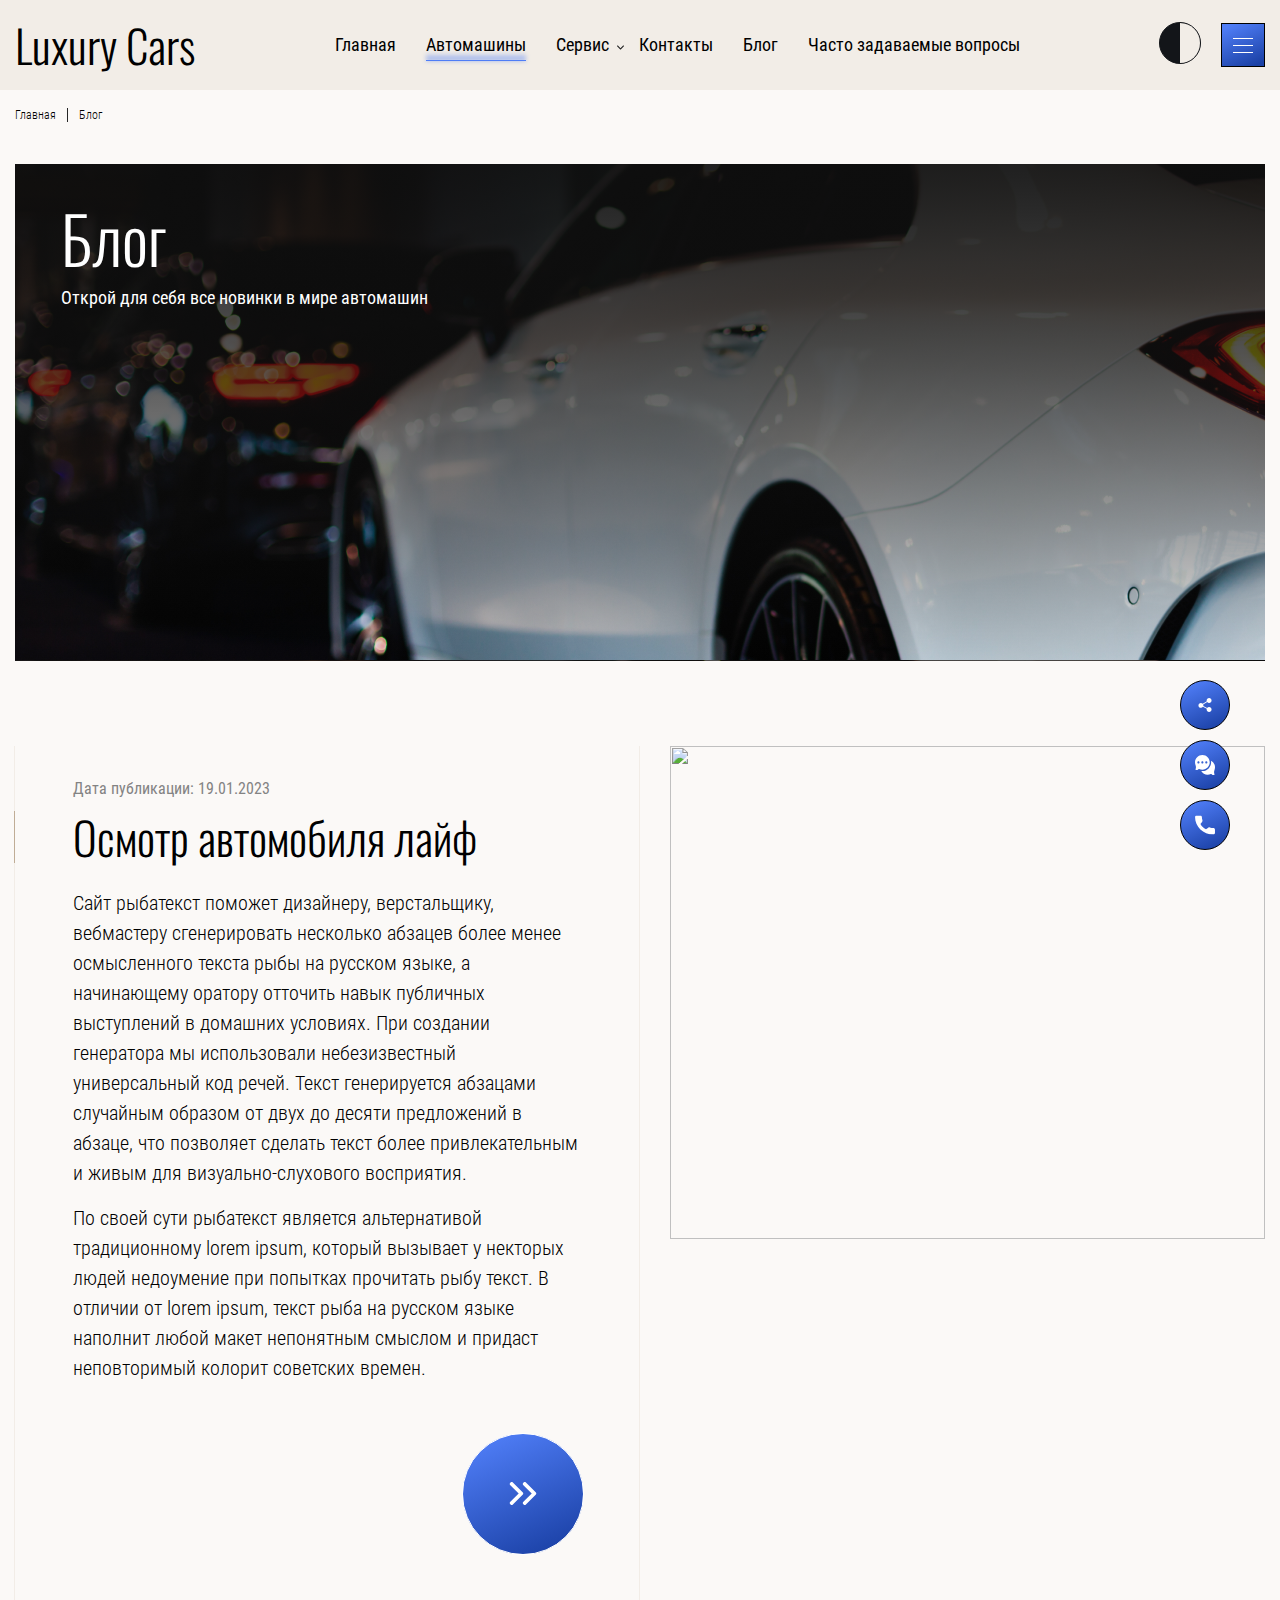
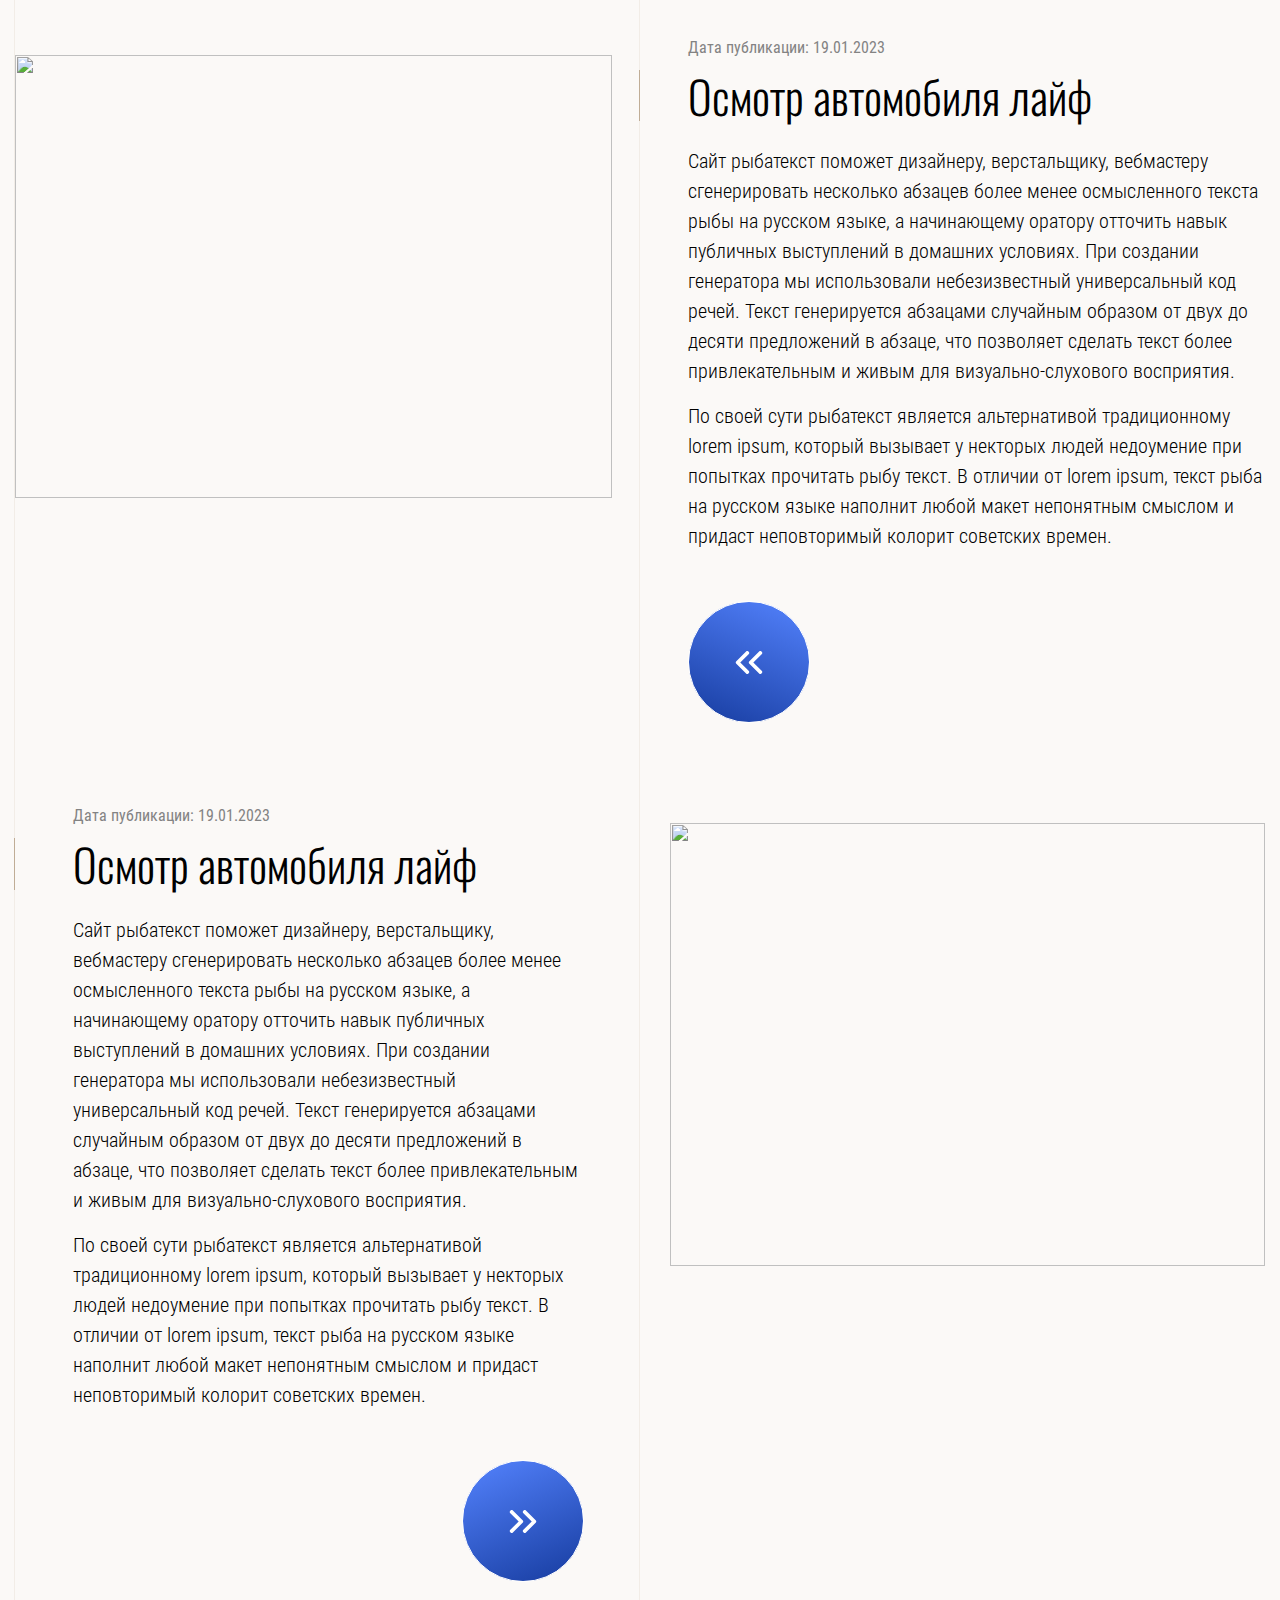
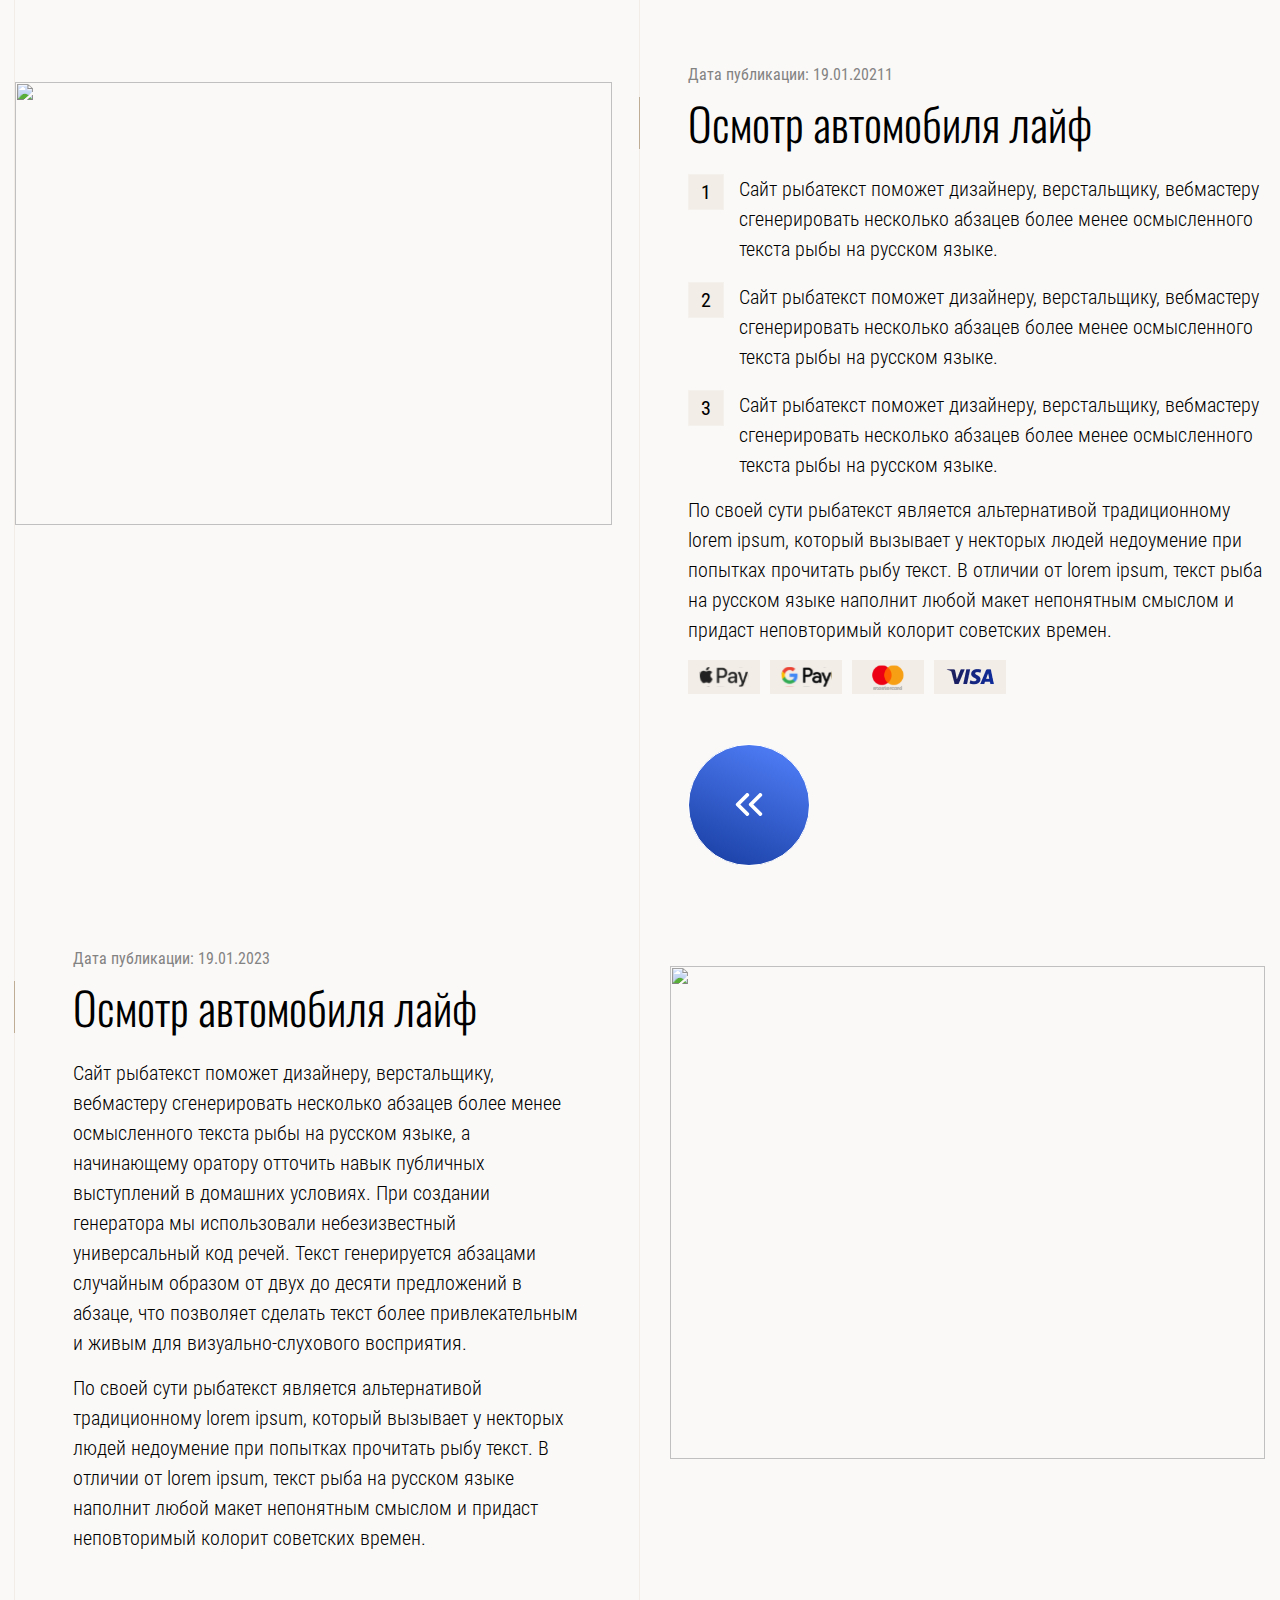
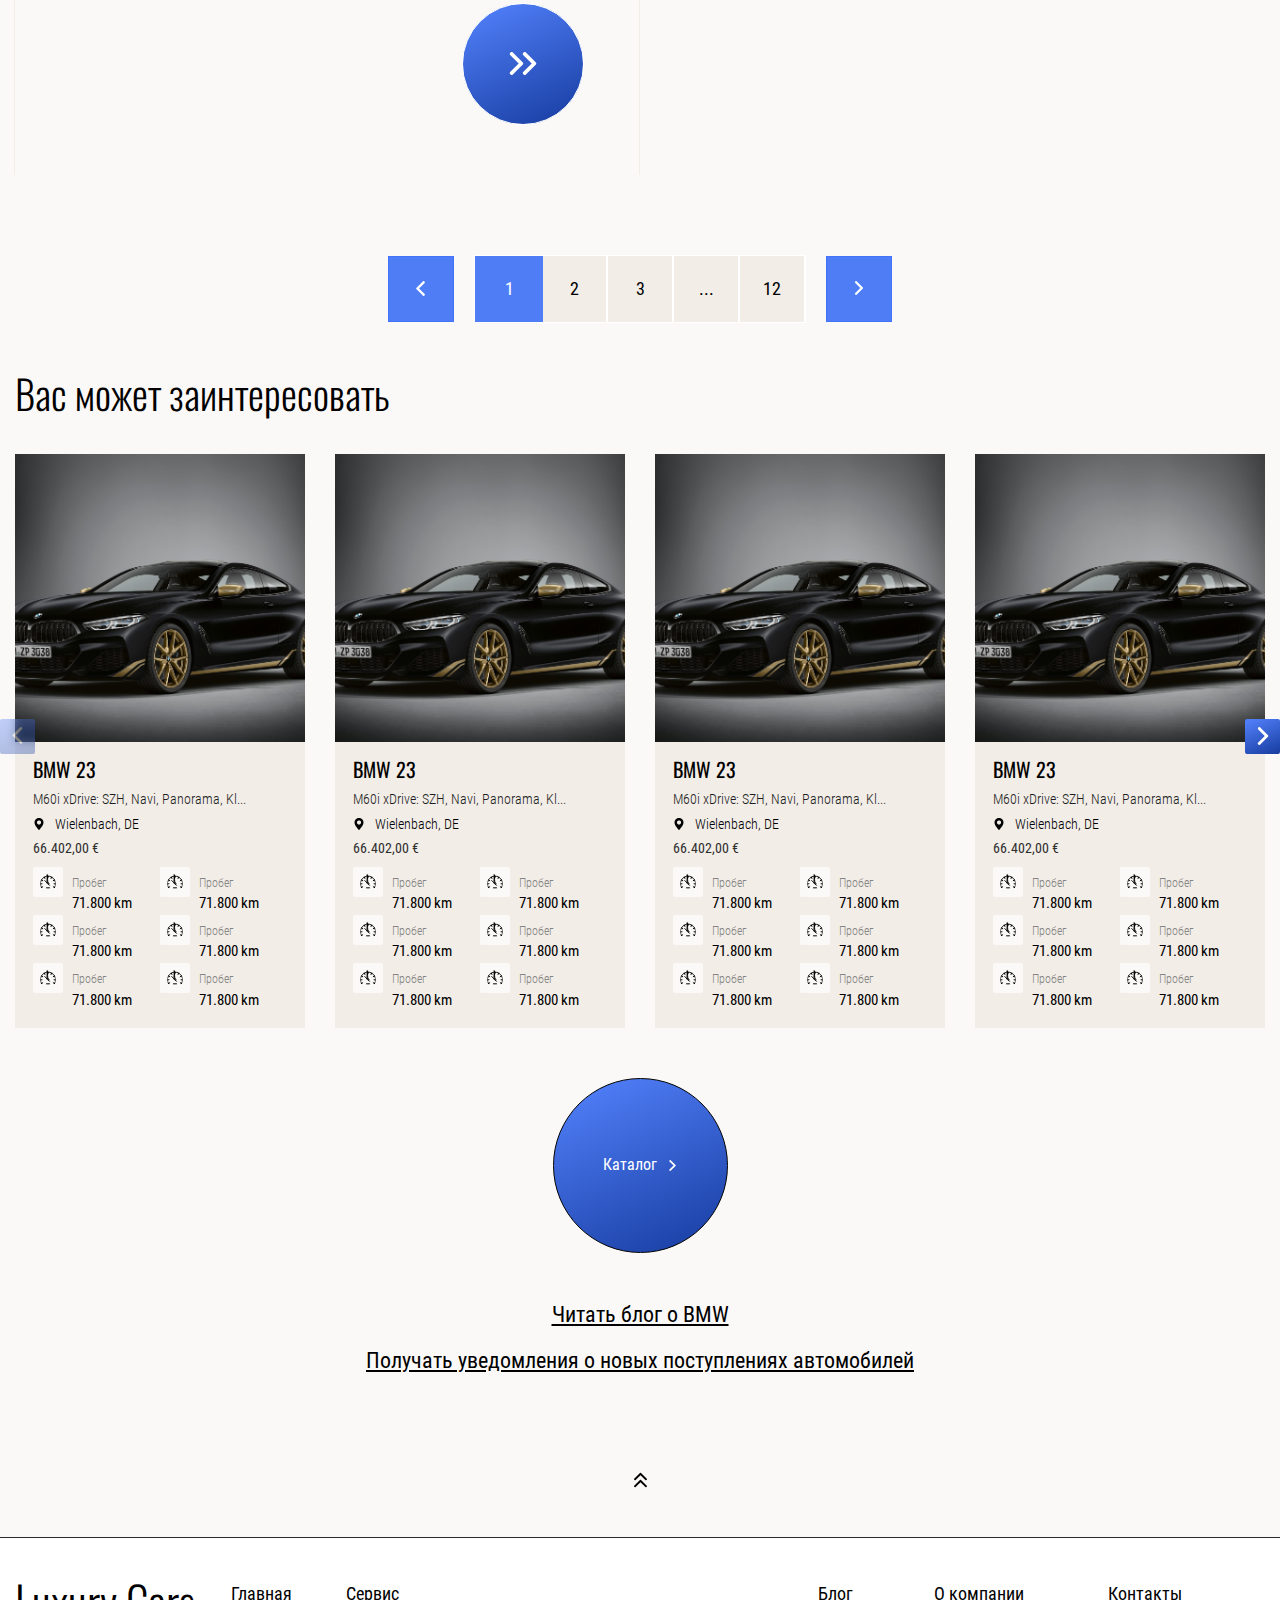
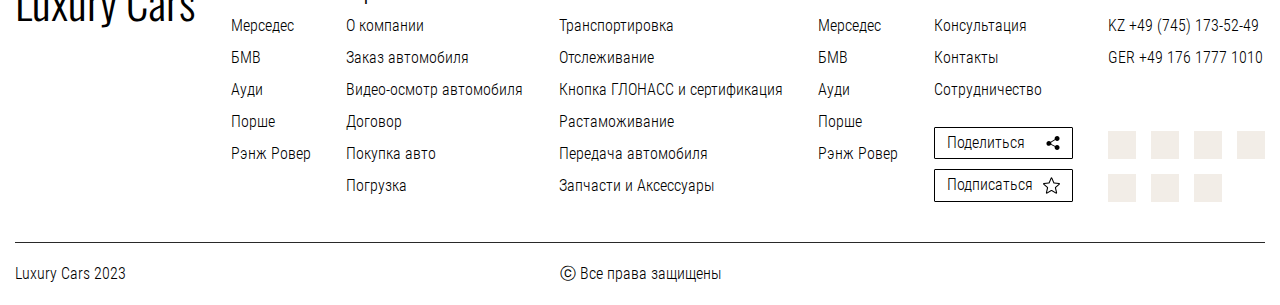
==== commit ba6cf165: "fixed" ====
--- a/blog.html
+++ b/blog.html
@@ -187,7 +187,7 @@
     <section class="service">
       <div class="wrapper">
         <div class="service__inner">
-          <a class="service__item" href="single.html">
+          <a class="service__item" href="single-blog.html">
             <div class="item__text">
               <time>Дата публикации: 19.01.2023</time>
               <h2>Осмотр автомобиля лайф </h2>
@@ -207,7 +207,7 @@
               </picture>
             </div>
           </a>
-          <a class="service__item" href="single.html">
+          <a class="service__item" href="single-blog.html">
             <div class="item__text">
               <time>Дата публикации: 19.01.2023</time>
               <h2>Осмотр автомобиля лайф </h2>
@@ -227,7 +227,7 @@
               </picture>
             </div>
           </a>
-          <a class="service__item" href="single.html">
+          <a class="service__item" href="single-blog.html">
             <div class="item__text">
               <time>Дата публикации: 19.01.2023</time>
               <h2>Осмотр автомобиля лайф </h2>
@@ -247,7 +247,7 @@
               </picture>
             </div>
           </a>
-          <a class="service__item" href="single.html">
+          <a class="service__item" href="single-blog.html">
             <div class="item__text">
               <time>Дата публикации: 19.01.20211</time>
               <h2>Осмотр автомобиля лайф </h2>
@@ -285,7 +285,7 @@
               </picture>
             </div>
           </a>
-          <a class="service__item" href="single.html">
+          <a class="service__item" href="single-blog.html">
             <div class="item__text">
               <time>Дата публикации: 19.01.2023</time>
               <h2>Осмотр автомобиля лайф </h2>
@@ -1641,11 +1641,12 @@
           <path d="M5.99274 2.88834L0.207681 8.6735C0.0737717 8.80731 -5.82426e-08 8.98592 -4.99176e-08 9.17638C-4.15926e-08 9.36683 0.0737717 9.54545 0.207681 9.67925L0.633613 10.1053C0.911155 10.3825 1.36224 10.3825 1.63936 10.1053L6.4973 5.24734L11.3606 10.1107C11.4945 10.2445 11.6731 10.3184 11.8634 10.3184C12.054 10.3184 12.2325 10.2445 12.3665 10.1107L12.7923 9.68464C12.9262 9.55073 13 9.37222 13 9.18177C13 8.99131 12.9262 8.8127 12.7923 8.67889L7.00197 2.88834C6.86764 2.75422 6.68829 2.68055 6.49762 2.68097C6.30622 2.68055 6.12697 2.75422 5.99274 2.88834Z"
           fill="white"></path>
         </svg>
-      </div><span>Вверх</span>
+      </div>
     </button>
   </main>
   <!-- ** FOOTER ** -->
   <!-- ** POPUP ** -->
+  <!-- HTML -->
   <div class="popup popup-form">
     <div class="popup__bgd"></div>
     <div class="popup__content">
@@ -1769,17 +1770,36 @@
           </ul>
         </div>
         <div class="footer__block">
-          <h4>Покупка</h4>
+          <h4>Сервис</h4>
           <ul>
-            <li><a href="service.html">Выбор</a>
-            </li>
-            <li><a href="service.html">Осмотр</a>
-            </li>
-            <li><a href="service.html">Оплата</a>
-            </li>
-            <li><a href="service.html">Доставка</a>
-            </li>
-            <li><a href="service.html">Растаможивание</a>
+            <li><a href="service.html">О компании</a>
+            </li>
+            <li><a href="service.html">Заказ автомобиля</a>
+            </li>
+            <li><a href="service.html">Видео-осмотр автомобиля </a>
+            </li>
+            <li><a href="service.html">Договор</a>
+            </li>
+            <li><a href="service.html">Покупка авто</a>
+            </li>
+            <li><a href="service.html">Погрузка</a>
+            </li>
+          </ul>
+        </div>
+        <div class="footer__block footer__block_dop">
+          <h4>&nbsp;</h4>
+          <ul>
+            <li><a href="single.html">Транспортировка</a>
+            </li>
+            <li><a href="single.html">Отслеживание</a>
+            </li>
+            <li><a href="single.html">Кнопка ГЛОНАСС и сертификация </a>
+            </li>
+            <li><a href="single.html">Растаможивание</a>
+            </li>
+            <li><a href="single.html">Передача автомобиля</a>
+            </li>
+            <li><a href="single.html">Запчасти и Аксессуары</a>
             </li>
           </ul>
         </div>
@@ -1804,6 +1824,8 @@
             <li><a href="faq.html">Консультация</a>
             </li>
             <li><a href="contacts.html">Контакты</a>
+            </li>
+            <li><a href="contacts.html">Сотрудничество</a>
             </li>
           </ul>
           <div class="footer__share">
@@ -1917,37 +1939,37 @@
             <ul>
               <li>
                 <a href="#">
-                  <img src="img/icons/socials/whatsapp.svg" alt="">
+                  <img src="img/icons/socials/social-1.svg" alt="">
                 </a>
               </li>
               <li>
                 <a href="#">
-                  <img src="img/icons/socials/whatsapp.svg" alt="">
+                  <img src="img/icons/socials/social-2.svg" alt="">
                 </a>
               </li>
               <li>
                 <a href="#">
-                  <img src="img/icons/socials/whatsapp.svg" alt="">
+                  <img src="img/icons/socials/social-3.svg" alt="">
                 </a>
               </li>
               <li>
                 <a href="#">
-                  <img src="img/icons/socials/whatsapp.svg" alt="">
+                  <img src="img/icons/socials/social-4.svg" alt="">
                 </a>
               </li>
               <li>
                 <a href="#">
-                  <img src="img/icons/socials/whatsapp.svg" alt="">
+                  <img src="img/icons/socials/social-5.svg" alt="">
                 </a>
               </li>
               <li>
                 <a href="#">
-                  <img src="img/icons/socials/whatsapp.svg" alt="">
+                  <img src="img/icons/socials/social-6.svg" alt="">
                 </a>
               </li>
               <li>
                 <a href="#">
-                  <img src="img/icons/socials/whatsapp.svg" alt="">
+                  <img src="img/icons/socials/social-7.svg" alt="">
                 </a>
               </li>
             </ul>
--- a/css/style.css
+++ b/css/style.css
@@ -202,8 +202,11 @@
   --c-dbdbdb: #dbdbdb;
   --c-cccccc: #cccccc;
   --c-c4c4c4: #c4c4c4;
+  --c-c7c7c7: #c7c7c7;
   --line-on-services: #333333;
   --line-on-services-title: #ffffff;
+  --header-scroll-border: 0.0625rem solid #fff;
+  --header-button-shadow: 0rem 0.375rem 1.875rem #4F7DF6;
   --header-arr-down-recall: #FFFFFF;
   --header-mob-menu-bgd: #131519;
   --header-mob-menu-shadow: 0rem 0.25rem 0.625rem #000000;
@@ -232,6 +235,7 @@
   --pagination-arr-shadow: 0 0.125rem 0.25rem 0rem #4274FA;
   --pagination-arr-border-color: #fff;
   --pagination-active-num-color: #fff;
+  --slider-arrow-bgd: rgba(255, 255, 255, 0.15);
   --brightness-1: brightness(1)
 }
 :root[theme=light] {
@@ -249,8 +253,11 @@
   --c-dbdbdb: #2E2E2E;
   --c-cccccc: #2e2e2e;
   --c-c4c4c4: #838383;
+  --c-c7c7c7: #838383;
   --line-on-services: #F2EDE7;
   --line-on-services-title: #C0AD96;
+  --header-scroll-border: none;
+  --header-button-shadow: none;
   --header-arr-down-recall: #4F7DF6;
   --header-mob-menu-bgd: #F2EDE7;
   --header-mob-menu-shadow: 0rem 0.625rem 0.625rem #DECCBB;
@@ -279,6 +286,7 @@
   --pagination-arr-shadow: none;
   --pagination-arr-border-color: #4274FA;
   --pagination-active-num-color: #fff;
+  --slider-arrow-bgd: linear-gradient(155.87deg, #4F7DF6 8.49%, #1B41A6 92.59%);
   --brightness-1: brightness(0)
 }
 * {
@@ -316,7 +324,12 @@
   -webkit-box-shadow: var(--header-bgd-scroll-shadow);
   box-shadow: var(--header-bgd-scroll-shadow);
   z-index: 30;
-  border: 0.0625rem solid var(--c-fff)
+  border: var(--header-scroll-border)
+}
+@media screen and (max-width:36em){
+  body.header_scroll header {
+    z-index: 40
+  }
 }
 html {
   scroll-behavior: smooth
@@ -354,8 +367,8 @@
   background: #4f7df6
 }
 .btn:active {
-  -webkit-box-shadow: 0 0.5rem 2.1875rem rgba(74,119,238,.75);
-  box-shadow: 0 0.5rem 2.1875rem rgba(74,119,238,.75)
+  -webkit-box-shadow: var(--header-button-shadow);
+  box-shadow: var(--header-button-shadow)
 }
 @media screen and (max-width:36em){
   .btn {
@@ -473,10 +486,7 @@
   display: flex;
   -webkit-box-align: center;
   -ms-flex-align: center;
-  align-items: center;
-  -webkit-box-pack: justify;
-  -ms-flex-pack: justify;
-  justify-content: space-between
+  align-items: center
 }
 .header .theme-mob {
   display: none
@@ -624,8 +634,8 @@
 .header__recall .head__icon {
   background: var(--button-bgd-radial);
   border: 0.0625rem solid var(--c-fff);
-  -webkit-box-shadow: 0 0.375rem 1.875rem #4f7df6;
-  box-shadow: 0 0.375rem 1.875rem #4f7df6;
+  -webkit-box-shadow: var(--header-button-shadow);
+  box-shadow: var(--header-button-shadow);
   -webkit-backdrop-filter: blur(5px);
   backdrop-filter: blur(5px);
   border-radius: 50%;
@@ -666,10 +676,12 @@
   margin-top: -4px
 }
 .header__menu {
-  margin-left: 10vw
+  margin-left: 9.25rem
 }
 .header__menu .have-child {
-  position: relative
+  position: relative;
+  padding: 0.9375rem;
+  margin: 0
 }
 .header__menu .have-child:after {
   content: "";
@@ -684,12 +696,13 @@
   -webkit-transform: translateY(-50%);
   -ms-transform: translateY(-50%);
   transform: translateY(-50%);
-  right: -13px
+  right: 0
 }
 .header__menu .have-child:hover ul {
   opacity: 1;
   visibility: visible;
-  top: 100%
+  top: 0;
+  margin-top: 3.125rem
 }
 .header__menu > ul {
   display: -webkit-box;
@@ -712,6 +725,7 @@
   margin-top: 0.75rem;
   white-space: nowrap;
   z-index: 11;
+  margin-top: 3.125rem;
   opacity: 0;
   visibility: hidden;
   top: 0;
@@ -783,7 +797,10 @@
   z-index: 10;
   padding: 0 1.25rem;
   display: none;
-  z-index: 12
+  z-index: 12;
+  max-height: 80vh;
+  height: auto;
+  overflow: auto
 }
 @media screen and (max-width:87.5em){
   .header {
@@ -902,14 +919,17 @@
   .header__menu > ul ul {
     background: 0 0;
     padding: 0;
+    height: 0;
     -webkit-box-shadow: none;
-    box-shadow: none
+    box-shadow: none;
+    display: none;
+    margin-top: 1.25rem
   }
   .header__menu > ul ul a {
     font-weight: 400;
     font-size: 1rem;
     line-height: 2.1875rem;
-    color: #c7c7c7;
+    color: var(--c-c7c7c7);
     margin: 0
   }
   .header__menu > ul li {
@@ -932,7 +952,8 @@
   .header__menu .have-child:hover ul {
     opacity: 0;
     visibility: hidden;
-    top: 0
+    top: 0;
+    margin-top: 1.25rem
   }
   .header__menu .have-child.have-child_active:after {
     -webkit-transform: rotate(180deg);
@@ -943,12 +964,15 @@
     position: static;
     opacity: 1;
     visibility: visible;
-    top: 100%
+    top: 100%;
+    height: 100%;
+    display: block
   }
   .header__mob .header__menu > ul li {
     display: block;
     width: 100%;
-    margin-left: 0
+    margin-left: 0;
+    padding-left: 0
   }
   .header__mob .header__menu > ul li:nth-child(1),
   .header__mob .header__menu > ul li:nth-child(2),
@@ -1012,7 +1036,8 @@
   color: var(--c-fff)
 }
 .footer .block__socials {
-  margin-top: 3.375rem
+  padding-top: 2.5rem;
+  margin-top: auto
 }
 .footer .block__socials ul {
   display: -ms-grid;
@@ -1043,6 +1068,15 @@
   line-height: 2.8125rem;
   color: var(--c-fff)
 }
+.footer__block {
+  display: -webkit-box;
+  display: -ms-flexbox;
+  display: flex;
+  -webkit-box-orient: vertical;
+  -webkit-box-direction: normal;
+  -ms-flex-direction: column;
+  flex-direction: column
+}
 .footer__block h4 {
   font-weight: 500;
   font-size: 1.125rem;
@@ -1060,6 +1094,9 @@
 }
 .footer__share {
   position: relative
+}
+.footer__share:nth-last-child(2) {
+  margin-top: auto
 }
 .footer__share path {
   fill: var(--c-fff)
@@ -1085,6 +1122,11 @@
   min-width: 8.1875rem;
   width: 100%;
   z-index: 2
+}
+.footer__share .share__head img,
+.footer__share .share__head svg {
+  -webkit-filter: var(--brightness-1);
+  filter: var(--brightness-1)
 }
 .footer__share .share__head:hover {
   background: #4f7df6;
@@ -1200,6 +1242,9 @@
   .footer .block__socials ul {
     max-width: 8.625rem
   }
+  .footer .footer__block_dop {
+    display: none
+  }
   .footer .block__socials {
     display: none
   }
@@ -1310,6 +1355,8 @@
     width: 0.4375rem;
     height: 0.5rem;
     display: block;
+    -webkit-filter: var(--brightness-1);
+    filter: var(--brightness-1);
     -webkit-transition: all .3s ease;
     -o-transition: all .3s ease;
     transition: all .3s ease
@@ -1695,7 +1742,7 @@
 .slider-cars .swiper-button-prev {
   width: 2.1875rem;
   height: 2.1875rem;
-  background: rgba(255,255,255,.15);
+  background: var(--slider-arrow-bgd);
   -webkit-backdrop-filter: blur(5px);
   backdrop-filter: blur(5px);
   border-radius: 0.125rem;
@@ -1847,6 +1894,128 @@
   .slider-cars .slide__photo {
     height: 10.6875rem
   }
+  .slider-cars .swiper-button-next,
+  .slider-cars .swiper-button-prev {
+    width: 1.375rem;
+    height: 1.375rem;
+    margin-left: 0.3125rem;
+    margin-right: 0.3125rem;
+    margin-top: -150px
+  }
+  .slider-cars .swiper-button-next img,
+  .slider-cars .swiper-button-prev img {
+    width: 1rem
+  }
+}
+.policy {
+  margin-top: 2.5rem;
+  margin-bottom: 6.25rem
+}
+.policy h1 {
+  font-family: Oswald;
+  font-weight: 300;
+  font-size: 4.0625rem;
+  line-height: 4.6875rem;
+  color: var(--c-fff);
+  margin-bottom: 2.25rem
+}
+.policy .policy__list {
+  list-style-type: none;
+  counter-reset: mainOl
+}
+.policy .policy__list > li {
+  counter-increment: mainOl;
+  display: -webkit-box;
+  display: -ms-flexbox;
+  display: flex
+}
+.policy .policy__list > li h2 {
+  font-weight: 400;
+  font-size: 1.25rem;
+  line-height: 1.5625rem;
+  text-transform: uppercase;
+  color: var(--c-fff);
+  margin: 0.625rem 0
+}
+.policy .policy__list > li:before {
+  content: counter(mainOl);
+  background: #4f7df6;
+  min-width: 2.75rem;
+  width: 2.75rem;
+  height: 2.75rem;
+  display: -webkit-box;
+  display: -ms-flexbox;
+  display: flex;
+  -webkit-box-align: center;
+  -ms-flex-align: center;
+  align-items: center;
+  -webkit-box-pack: center;
+  -ms-flex-pack: center;
+  justify-content: center;
+  font-size: 1.125rem;
+  line-height: 1.5625rem;
+  margin-right: 1.25rem;
+  color: #fff
+}
+.policy .policy__list ol {
+  list-style-type: none;
+  counter-reset: olInner;
+  max-width: 89.375rem
+}
+.policy .policy__list ol > li {
+  counter-increment: olInner
+}
+.policy .policy__list ol > li:before {
+  content: counter(olInner) ".";
+  color: #4f7df6;
+  display: inline-block;
+  margin-right: 0.25rem
+}
+.policy ul {
+  list-style-type: none;
+  max-width: 89.375rem
+}
+.policy ul li {
+  display: -webkit-box;
+  display: -ms-flexbox;
+  display: flex
+}
+.policy ul li:before {
+  content: ">";
+  color: var(--c-fff);
+  margin-right: 0.25rem;
+  display: block
+}
+.policy li {
+  margin-bottom: 1.25rem;
+  color: var(--c-fff);
+  font-size: 1rem;
+  line-height: 1.5rem
+}
+@media screen and (max-width:36em){
+  .policy {
+    margin-bottom: 3.125rem;
+    margin-top: 1.25rem
+  }
+  .policy h1 {
+    font-size: 1.875rem;
+    line-height: 2.375rem;
+    margin-bottom: 1.25rem
+  }
+  .policy .policy__list > li:before {
+    width: 1.875rem;
+    height: 1.875rem;
+    min-width: 1.875rem
+  }
+  .policy .policy__list > li {
+    display: block
+  }
+}
+.icon-switching .light {
+  display: var(--display-dark-none)
+}
+.icon-switching .dark {
+  display: var(--display-dark-block)
 }
 .banner {
   margin-top: 5rem
@@ -1861,6 +2030,11 @@
   -webkit-box-pack: justify;
   -ms-flex-pack: justify;
   justify-content: space-between
+}
+.banner .btn {
+  width: 100%;
+  max-width: 10.9375rem;
+  text-align: center
 }
 .banner__bottom {
   margin-top: 3.125rem
@@ -2179,6 +2353,11 @@
 @media screen and (max-width:36em){
   .banner {
     margin-top: 1.5rem
+  }
+  .banner ul li {
+    font-size: 1rem;
+    line-height: 1.5rem;
+    margin: 0.4375rem 0
   }
   .banner p {
     font-size: 0.875rem;
@@ -2361,7 +2540,7 @@
   margin-bottom: 1.875rem
 }
 .slider .slide__mark img {
-  width: 4rem;
+  width: 7.5rem;
   height: 4rem;
   -o-object-fit: contain;
   object-fit: contain;
@@ -2467,10 +2646,19 @@
     margin-bottom: 1.75rem
   }
   .slider .swiper-button-prev {
-    left: 1.875rem
+    left: 1.25rem
   }
   .slider .swiper-button-next {
-    right: 1.875rem
+    right: 1.25rem
+  }
+  .slider .arr-mob {
+    display: none
+  }
+  .slider .arr-mob img {
+    -webkit-filter: var(--brightness-1);
+    filter: var(--brightness-1);
+    width: 1.125rem;
+    margin: 0 auto
   }
   .slider .swiper-slide {
     padding: 1.1875rem 1.25rem 0
@@ -2483,6 +2671,15 @@
     font-size: 0.8125rem;
     line-height: 1.1875rem;
     margin-bottom: 1rem
+  }
+}
+@media screen and (max-width:36em){
+  .slider .swiper-button-next > img,
+  .slider .swiper-button-prev > img {
+    display: none
+  }
+  .slider .arr-mob {
+    display: block
   }
 }
 .filter .wrapper {
@@ -2658,8 +2855,18 @@
     align-items: center;
     width: 100%
   }
+  .filter__type_mob .btn {
+    color: var(--c-fff)
+  }
   .filter__type_mob .type__all {
     margin-right: 0.625rem
+  }
+  .filter__type_mob .type__all a {
+    background: var(--filter-button);
+    border-bottom: 0.125rem solid #4f7df6
+  }
+  .filter__type_mob .type__all_active a {
+    background: var(--f-000)
   }
   .filter__type_mob .btn {
     font-size: 1rem;
@@ -2670,6 +2877,13 @@
     z-index: 4;
     width: 100%;
     position: relative
+  }
+  .filter__type_mob .select img {
+    width: 1.25rem;
+    height: 1.25rem;
+    -o-object-fit: contain;
+    object-fit: contain;
+    margin-right: 0.625rem
   }
   .filter__type_mob .select_active .select__head:after {
     -webkit-transform: translateY(-50%) rotate(180deg);
@@ -2697,6 +2911,9 @@
     -o-transition: all .3s ease;
     transition: all .3s ease
   }
+  .filter__type_mob .select__body .btn {
+    background: var(--filter-button)
+  }
   .filter__type_mob .select__head {
     position: relative;
     z-index: 4;
@@ -2709,9 +2926,6 @@
     -webkit-box-pack: justify;
     -ms-flex-pack: justify;
     justify-content: space-between
-  }
-  .filter__type_mob .select__head span {
-    padding: 0.8125rem 1rem
   }
   .filter__type_mob .select__head:after {
     content: "";
@@ -2729,12 +2943,28 @@
     right: 0.9375rem;
     -webkit-transition: all .3s ease;
     -o-transition: all .3s ease;
-    transition: all .3s ease
+    transition: all .3s ease;
+    -webkit-filter: var(--brightness-1);
+    filter: var(--brightness-1)
   }
   .filter__type_mob .select__head .btn {
-    background: #000;
-    border-bottom: 0.125rem solid #4f7df6;
+    background: var(--filter-button);
     width: 100%
+  }
+  .filter__type_mob .select_current .select__head .btn {
+    background: var(--f-000)
+  }
+  .filter__type_mob .select .dark-photo {
+    width: 3.125rem
+  }
+  .filter__type_mob .select .btn {
+    display: -webkit-box;
+    display: -ms-flexbox;
+    display: flex;
+    -webkit-box-align: center;
+    -ms-flex-align: center;
+    align-items: center;
+    padding: 0.8125rem 1rem
   }
 }
 @media screen and (max-width:36em){
@@ -3239,6 +3469,11 @@
     -ms-grid-columns: (1fr)[1];
     grid-template-columns: repeat(1,1fr);
     grid-gap: 0.9375rem
+  }
+  .catalog__top ul li {
+    font-size: 1rem;
+    line-height: 1.5rem;
+    margin: 0.4375rem 0
   }
   .catalog__pagination .pagination__arr {
     width: 3.125rem;
@@ -4065,8 +4300,8 @@
   margin: 0 auto;
   background: var(--button-bgd-radial);
   border: 0.0625rem solid var(--c-fff);
-  -webkit-box-shadow: 0 0.375rem 1.875rem #4f7df6;
-  box-shadow: 0 0.375rem 1.875rem #4f7df6;
+  -webkit-box-shadow: var(--header-button-shadow);
+  box-shadow: var(--header-button-shadow);
   -webkit-backdrop-filter: blur(5px);
   backdrop-filter: blur(5px);
   border-radius: 50%;
@@ -4333,7 +4568,8 @@
   .contacts__form textarea {
     padding: 0.75rem 0.875rem;
     font-size: 0.875rem;
-    line-height: 1.25rem
+    line-height: 1.25rem;
+    background: var(--header-bgd-scroll)
   }
   .contacts__form textarea {
     height: 10.3125rem
@@ -4379,7 +4615,8 @@
   margin-bottom: 3.125rem
 }
 .single-blog ol {
-  list-style-type: none
+  list-style-type: none;
+  margin-bottom: 1.25rem
 }
 .single-blog ol li {
   font-weight: 400;
@@ -4597,8 +4834,8 @@
   }
 }
 @media screen and (max-width:48em){
-  .single-blog__navigation {
-    display: none
+  .single-blog__navigation .btn {
+    padding: 0.625rem 1.25rem
   }
   .single-blog__navigation_mob {
     display: block
@@ -4751,7 +4988,7 @@
 .single .swiper-button-prev {
   width: 2.1875rem;
   height: 2.1875rem;
-  background: rgba(255,255,255,.15);
+  background: var(--slider-arrow-bgd);
   -webkit-backdrop-filter: blur(5px);
   backdrop-filter: blur(5px);
   border-radius: 0.125rem;
@@ -4776,8 +5013,8 @@
 .single .goto-catalog {
   background: var(--button-bgd-radial);
   border: 0.0625rem solid var(--c-fff);
-  -webkit-box-shadow: 0 0.375rem 1.875rem #4f7df6;
-  box-shadow: 0 0.375rem 1.875rem #4f7df6;
+  -webkit-box-shadow: var(--header-button-shadow);
+  box-shadow: var(--header-button-shadow);
   -webkit-backdrop-filter: blur(5px);
   backdrop-filter: blur(5px);
   border-radius: 9.375rem;
@@ -4793,8 +5030,6 @@
   -ms-flex-pack: center;
   justify-content: center;
   position: relative;
-  -webkit-box-shadow: -14px 1.75rem 4.0625rem 0.625rem #385dbe;
-  box-shadow: -14px 1.75rem 4.0625rem 0.625rem #385dbe;
   margin: 2.5rem auto 3.0625rem
 }
 .single .goto-catalog span {
@@ -5038,8 +5273,8 @@
 .single__main .info__buttons button {
   background: var(--button-bgd-radial);
   border: 0.0625rem solid var(--c-fff);
-  -webkit-box-shadow: 0 0.375rem 1.875rem #4f7df6;
-  box-shadow: 0 0.375rem 1.875rem #4f7df6;
+  -webkit-box-shadow: var(--header-button-shadow);
+  box-shadow: var(--header-button-shadow);
   -webkit-backdrop-filter: blur(5px);
   backdrop-filter: blur(5px);
   border-radius: 9.375rem;
@@ -5165,7 +5400,7 @@
   justify-content: center
 }
 .single__main .info__general .icon path {
-  stroke: var(--c-fff)
+  fill: var(--c-fff)
 }
 .single__main .info__general span {
   font-weight: 300;
@@ -5271,8 +5506,8 @@
 .single__main .info__bottom .select__body .icon {
   background: var(--button-bgd-radial);
   border: 0.0625rem solid var(--c-fff);
-  -webkit-box-shadow: 0 0.375rem 1.875rem #4f7df6;
-  box-shadow: 0 0.375rem 1.875rem #4f7df6;
+  -webkit-box-shadow: var(--header-button-shadow);
+  box-shadow: var(--header-button-shadow);
   -webkit-backdrop-filter: blur(5px);
   backdrop-filter: blur(5px);
   border-radius: 9.375rem;
@@ -5537,6 +5772,23 @@
     padding: 0.3125rem;
     margin-right: 0.625rem
   }
+  .single .params__item:nth-child(1) .icon {
+    width: 1.875rem;
+    height: 1.875rem;
+    padding: 0;
+    display: -webkit-box;
+    display: -ms-flexbox;
+    display: flex;
+    -webkit-box-align: center;
+    -ms-flex-align: center;
+    align-items: center;
+    -webkit-box-pack: center;
+    -ms-flex-pack: center;
+    justify-content: center
+  }
+  .single .params__item:nth-child(1) .icon img {
+    margin: 0
+  }
 }
 @media screen and (max-width:64em){
   .single__top {
@@ -5569,6 +5821,10 @@
     width: 1.375rem;
     height: 1.375rem
   }
+  .single .swiper-button-next img,
+  .single .swiper-button-prev img {
+    width: 0.75rem
+  }
   .single__main .main__slider .swiper-button-next img,
   .single__main .main__slider .swiper-button-prev img {
     width: 0.75rem
@@ -5617,9 +5873,6 @@
   .single__main .info__general p {
     font-size: 0.875rem;
     line-height: 1.5625rem
-  }
-  .single__main .info__general img {
-    width: 1.875rem
   }
   .single__main {
     margin-bottom: 1.25rem;
@@ -5827,6 +6080,23 @@
   .single .scroll-block span.mob b {
     margin-left: 0.25rem
   }
+  .single .scroll-block h3 {
+    display: -webkit-box;
+    display: -ms-flexbox;
+    display: flex;
+    -webkit-box-align: end;
+    -ms-flex-align: end;
+    align-items: flex-end
+  }
+  .single .scroll-block h3 span {
+    display: block;
+    margin-left: 0.3125rem
+  }
+}
+@media screen and (max-width:36em){
+  .single .scroll-block_active {
+    top: 5rem
+  }
 }
 .single-description ol {
   display: -ms-grid;
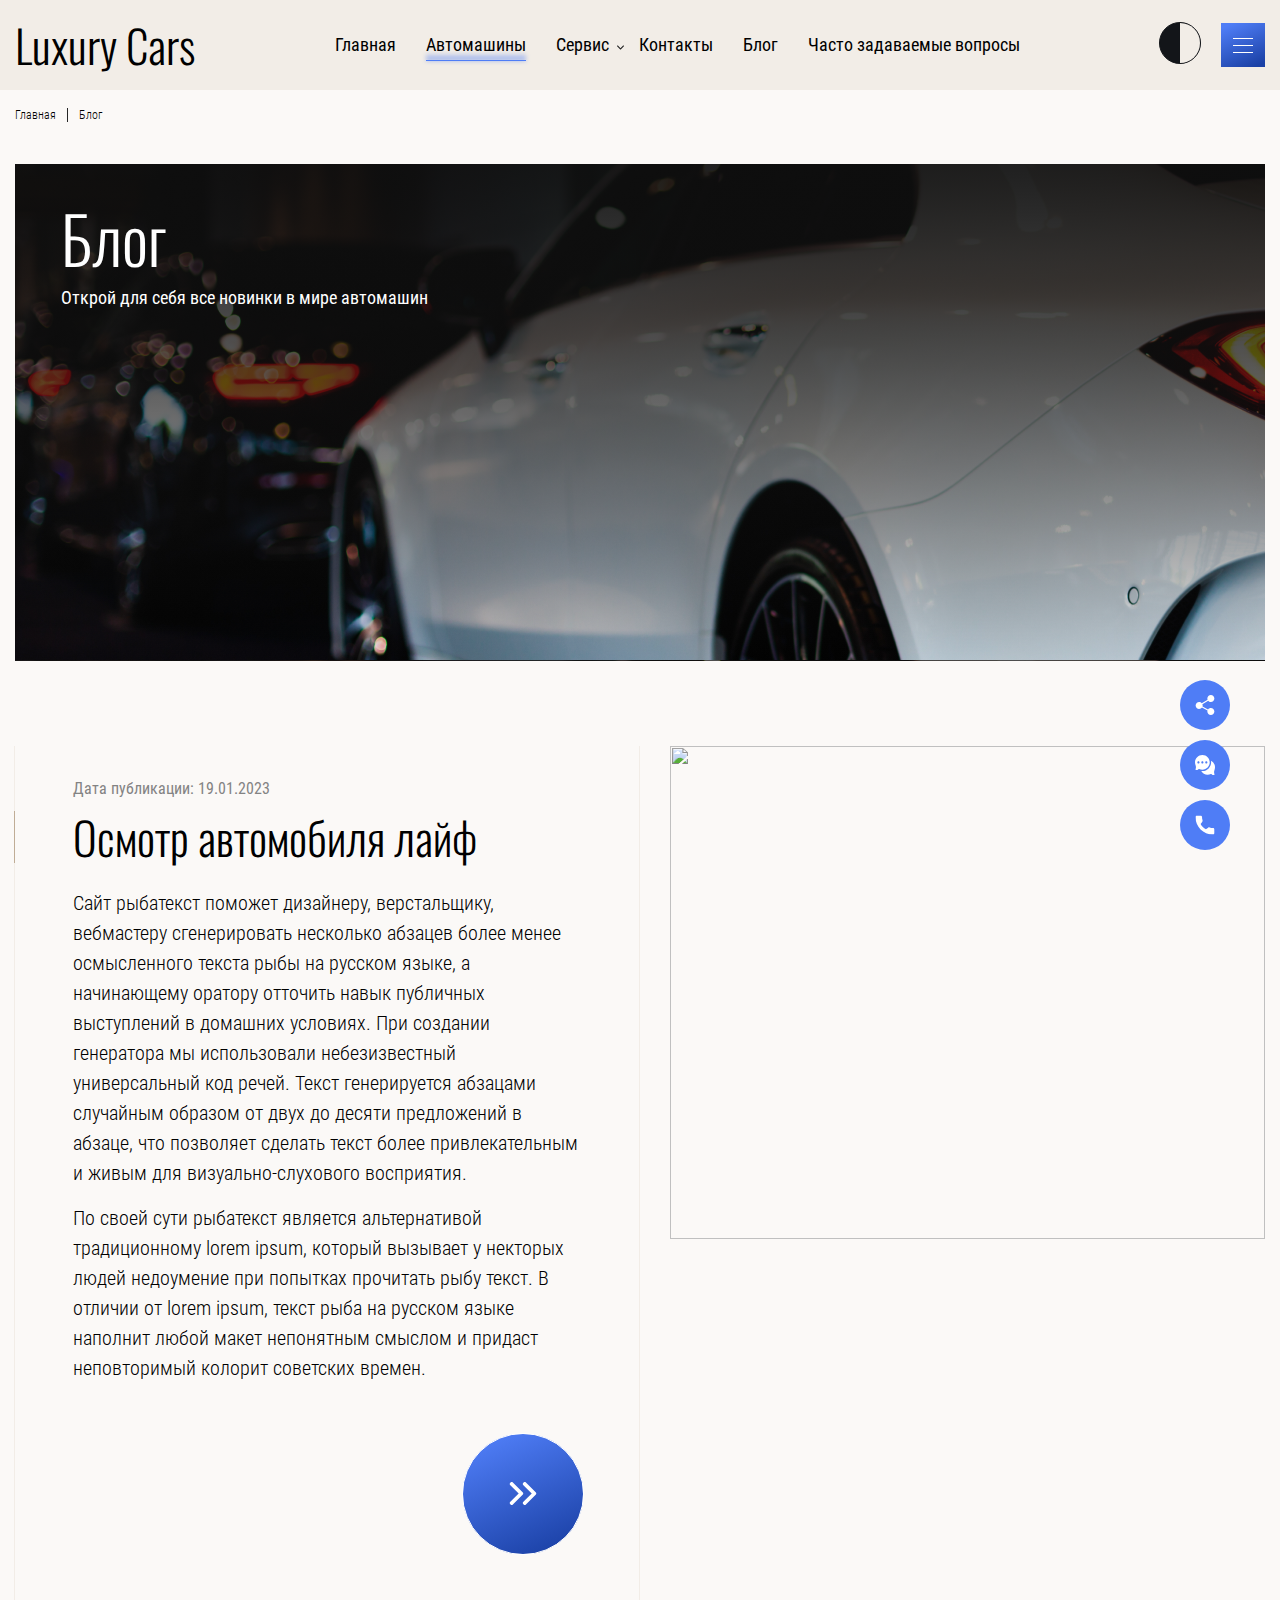
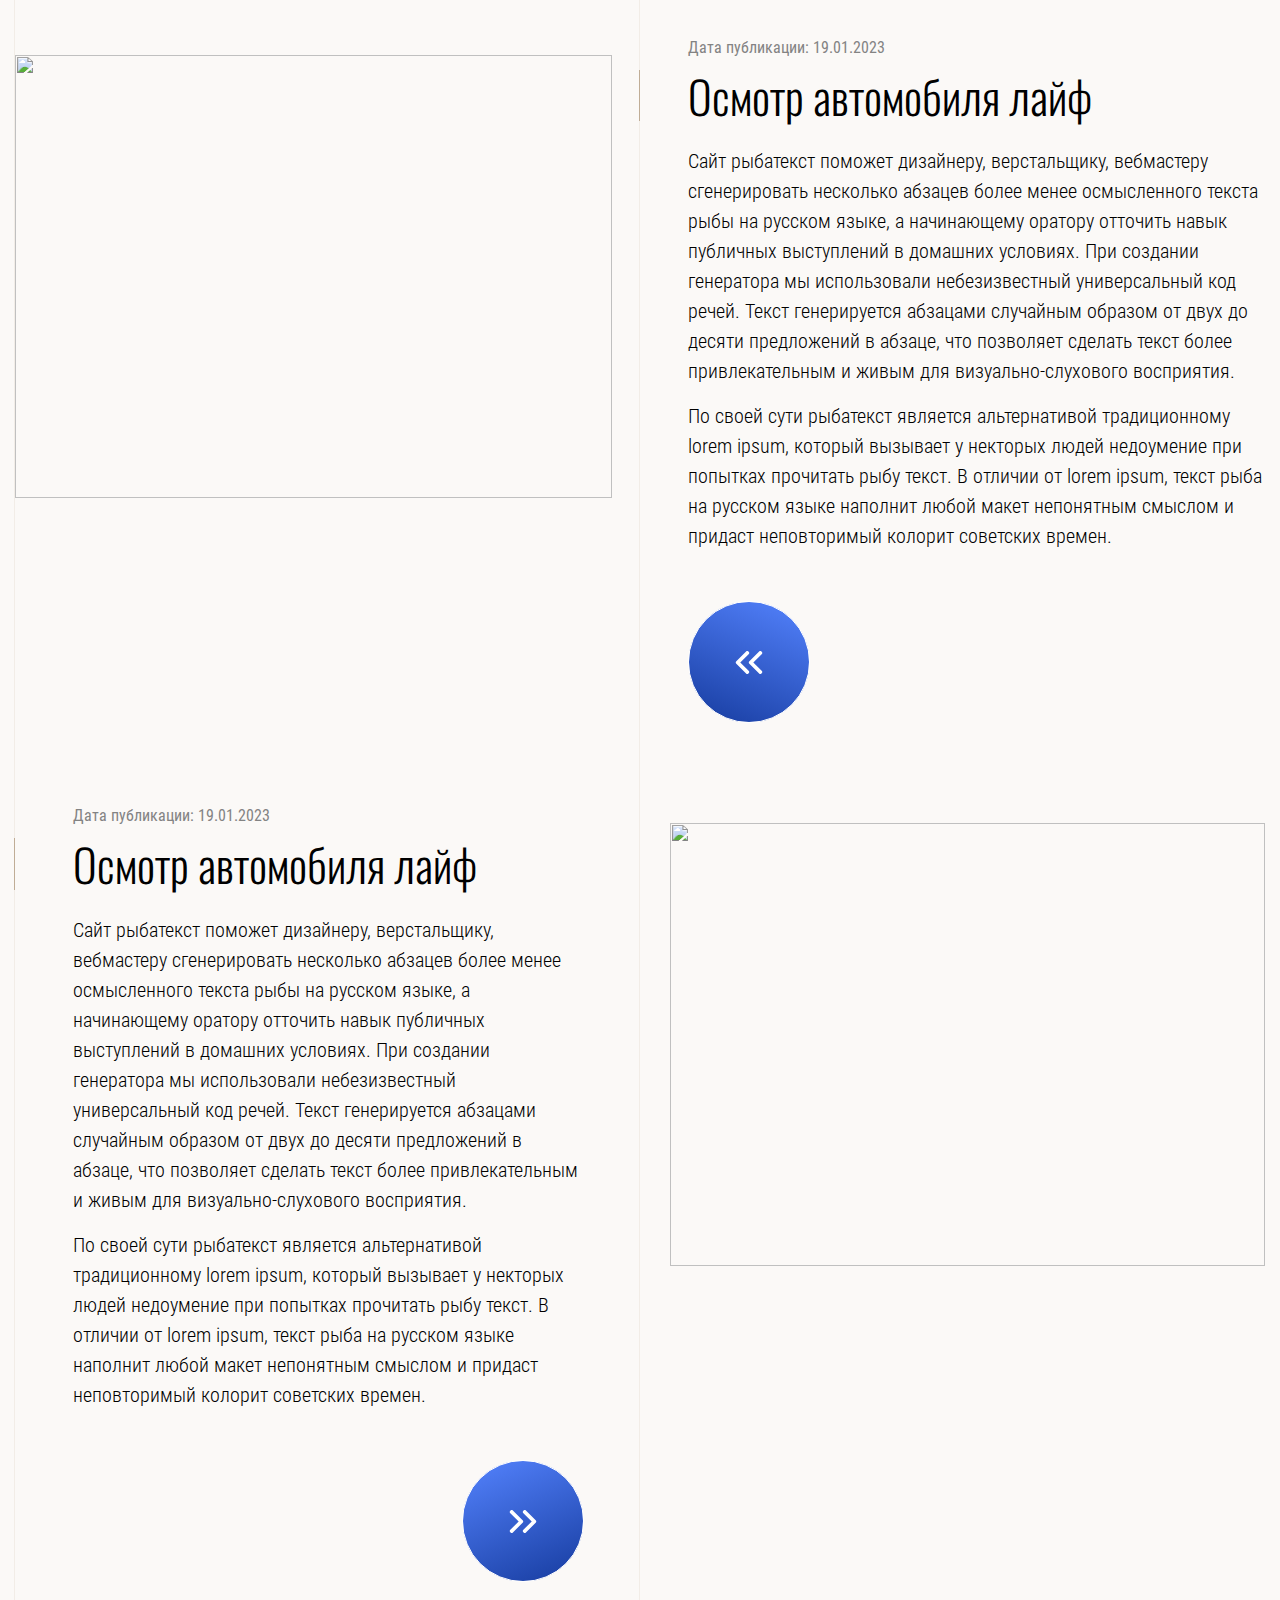
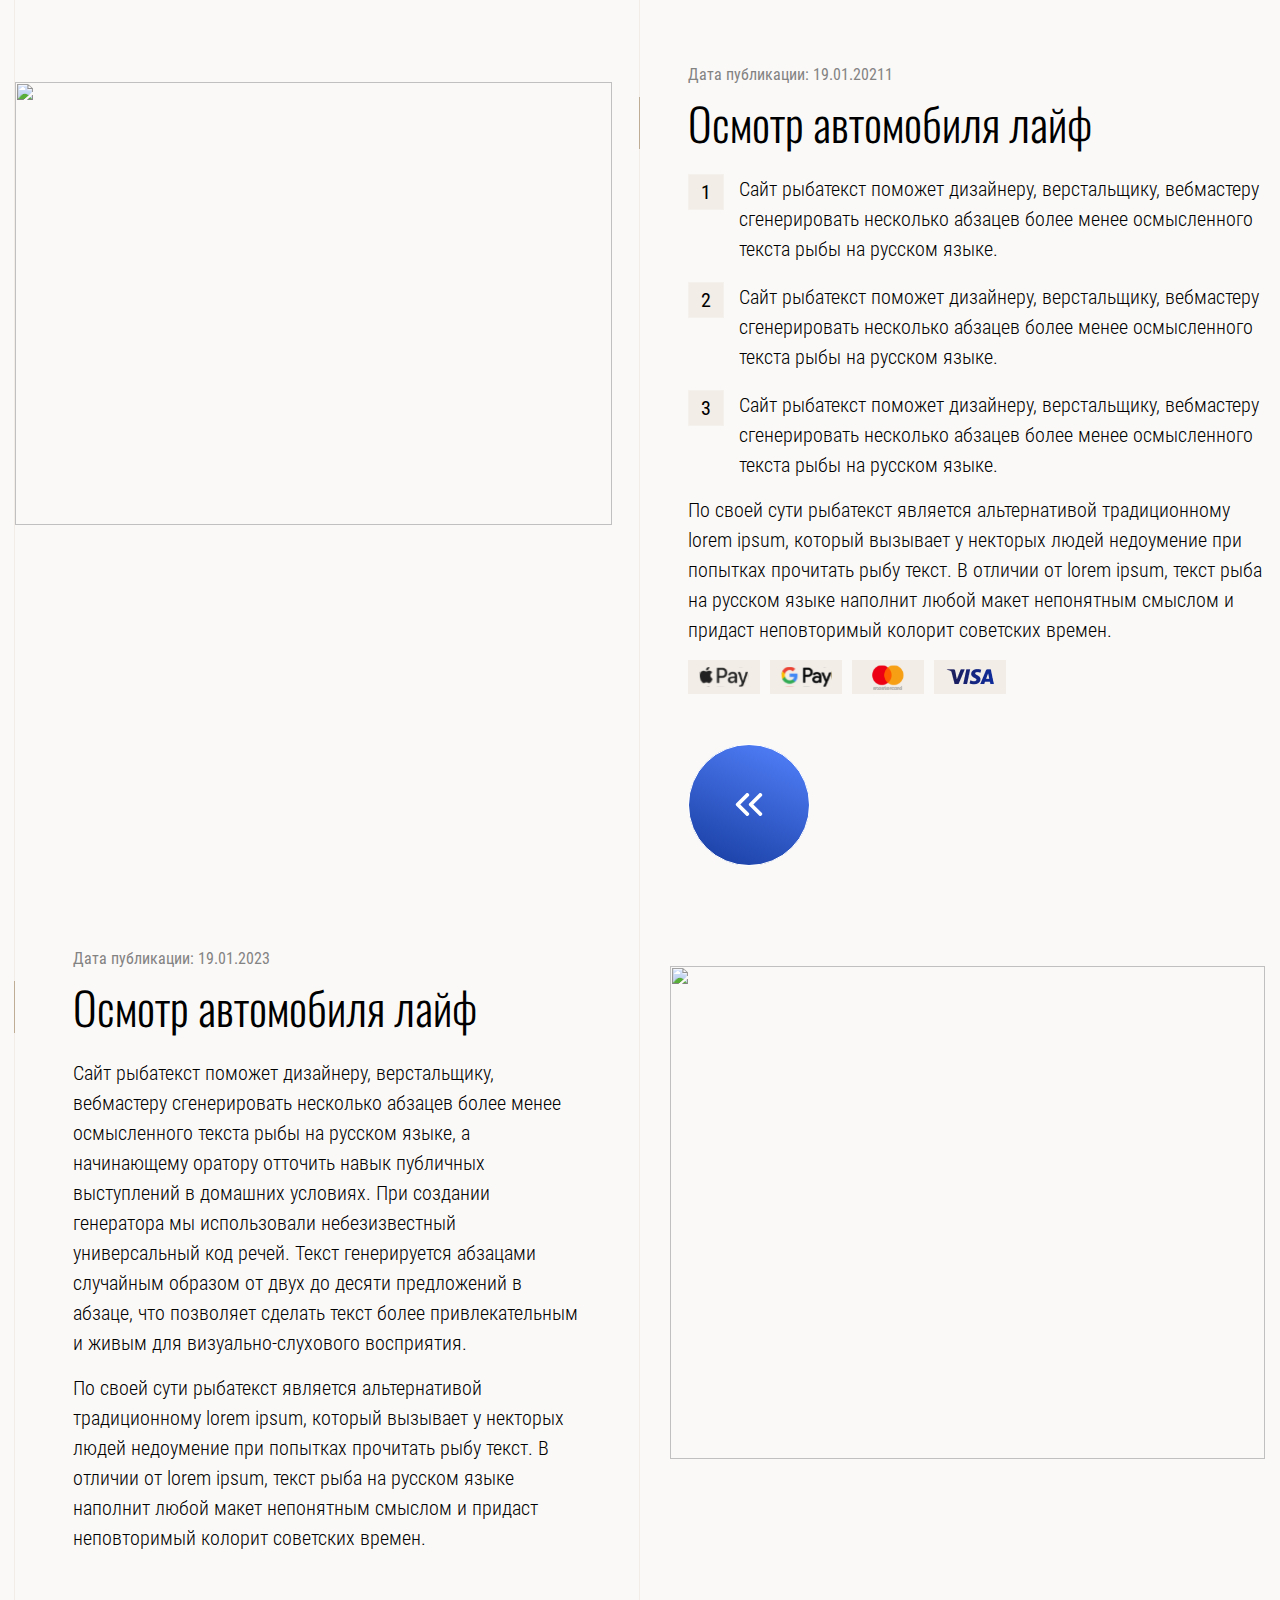
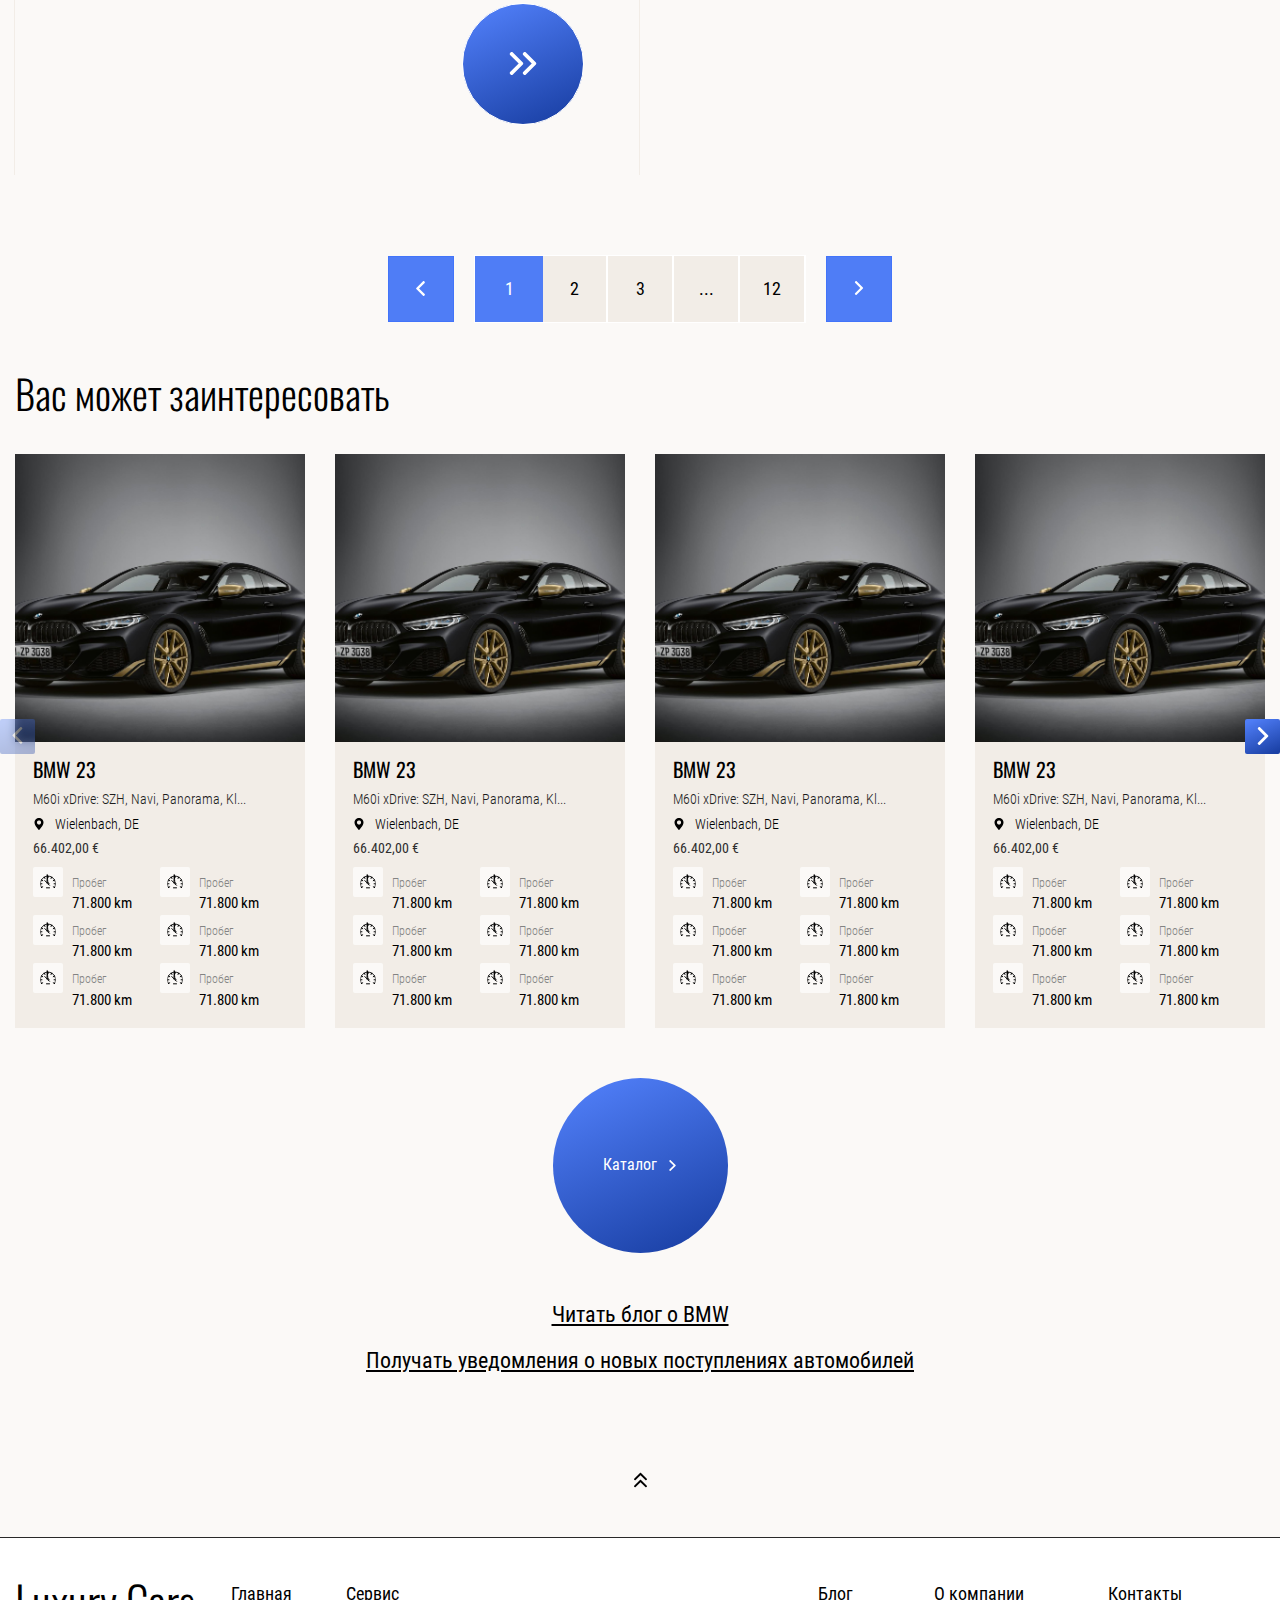
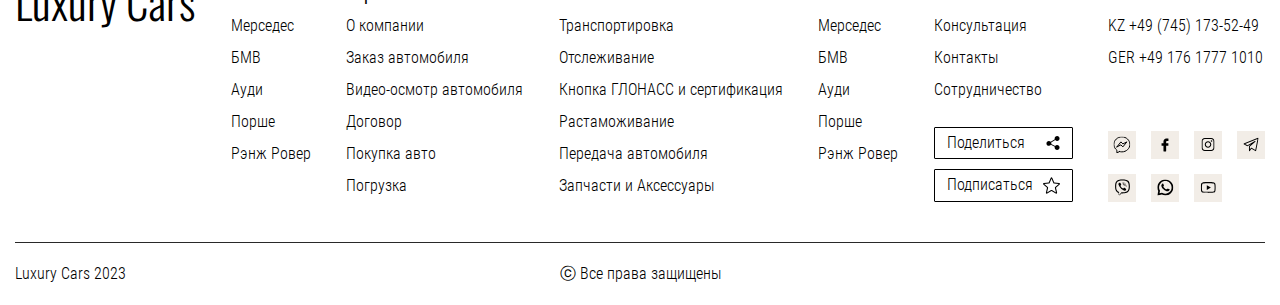
==== commit c3627000: "fixed" ====
--- a/blog.html
+++ b/blog.html
@@ -1757,15 +1757,15 @@
         <div class="footer__block">
           <h4>Главная</h4>
           <ul>
-            <li><a href="single.html">Мерседес</a>
-            </li>
-            <li><a href="single.html">БМВ</a>
-            </li>
-            <li><a href="single.html">Ауди</a>
-            </li>
-            <li><a href="single.html">Порше</a>
-            </li>
-            <li><a href="single.html">Рэнж Ровер</a>
+            <li><a href="catalog.html?filter=mercedes">Мерседес</a>
+            </li>
+            <li><a href="catalog.html?filter=bmw">БМВ</a>
+            </li>
+            <li><a href="catalog.html?filter=audi">Ауди</a>
+            </li>
+            <li><a href="catalog.html?filter=porsche">Порше</a>
+            </li>
+            <li><a href="catalog.html?filter=range_rover">Рэнж Ровер</a>
             </li>
           </ul>
         </div>
@@ -1859,7 +1859,8 @@
             </button>
           </div>
         </div>
-        <div class="footer__block">
+        <div class="footer__block footer__block_contacts">
+          <h4 class="title-mob"><a href="contacts.html">Контакты</a></h4>
           <h4>Контакты</h4>
           <ul>
             <li><a href="tel:+497451735249">KZ +49 (745) 173-52-49</a>
@@ -1871,37 +1872,37 @@
             <ul>
               <li>
                 <a href="#">
-                  <img src="img/icons/socials/whatsapp.svg" alt="">
+                  <img src="img/icons/socials/social-1.svg" alt="">
                 </a>
               </li>
               <li>
                 <a href="#">
-                  <img src="img/icons/socials/whatsapp.svg" alt="">
+                  <img src="img/icons/socials/social-2.svg" alt="">
                 </a>
               </li>
               <li>
                 <a href="#">
-                  <img src="img/icons/socials/whatsapp.svg" alt="">
+                  <img src="img/icons/socials/social-3.svg" alt="">
                 </a>
               </li>
               <li>
                 <a href="#">
-                  <img src="img/icons/socials/whatsapp.svg" alt="">
+                  <img src="img/icons/socials/social-4.svg" alt="">
                 </a>
               </li>
               <li>
                 <a href="#">
-                  <img src="img/icons/socials/whatsapp.svg" alt="">
+                  <img src="img/icons/socials/social-5.svg" alt="">
                 </a>
               </li>
               <li>
                 <a href="#">
-                  <img src="img/icons/socials/whatsapp.svg" alt="">
+                  <img src="img/icons/socials/social-6.svg" alt="">
                 </a>
               </li>
               <li>
                 <a href="#">
-                  <img src="img/icons/socials/whatsapp.svg" alt="">
+                  <img src="img/icons/socials/social-7.svg" alt="">
                 </a>
               </li>
             </ul>
--- a/css/style.css
+++ b/css/style.css
@@ -214,8 +214,10 @@
   --header-bgd: #131519;
   --header-bgd-scroll: #000;
   --header-bgd-scroll-shadow: 0rem 0.625rem 0.625rem #000000;
+  --button-border: 0.0625rem solid #fff;
   --button-bgd: linear-gradient(180deg, #0F0F0F -22.5%, #4F7DF6 133.36%, #4F7DF6 292.5%);
   --button-bgd-radial: radial-gradient(62.39% 62.39% at 50% 50%, #030B21 0%, #04102D 2.6%, #04102D 7.29%, #04102D 18.23%, #0B1C4A 30.21%, #0A1D4F 34.9%, #203A7D 50.52%, #2E4B97 62.5%, #3252A7 70.83%, #5382FF 88.54%, #5181FF 95.83%);
+  --button-bgd-radial-another: radial-gradient(62.39% 62.39% at 50% 50%, #030B21 0%, #04102D 2.6%, #04102D 7.29%, #04102D 18.23%, #0B1C4A 30.21%, #0A1D4F 34.9%, #203A7D 50.52%, #2E4B97 62.5%, #3252A7 70.83%, #5382FF 88.54%, #5181FF 95.83%);
   --main-slider-card-bgd: linear-gradient(180deg, #0F1115 0%, #181A20 54.54%, #0F1115 102.67%);
   --filter-button-active: #000;
   --filter-button: linear-gradient(180deg, #0F0F0F -22.5%, #4F7DF6 386.67%);
@@ -265,8 +267,10 @@
   --header-bgd: #F2EDE7;
   --header-bgd-scroll: #F2EDE7;
   --header-bgd-scroll-shadow: none;
+  --button-border: none;
   --button-bgd: linear-gradient(155.87deg, #4F7DF6 8.49%, #1B41A6 92.59%);
   --button-bgd-radial: linear-gradient(155.87deg, #4F7DF6 8.49%, #1B41A6 92.59%);
+  --button-bgd-radial-another: #4F7DF6;
   --main-slider-card-bgd: #F2EDE7;
   --filter-button-active: #F2EDE7;
   --filter-button: #F2EDE7;
@@ -358,7 +362,7 @@
   font-weight: 400;
   font-size: 1.125rem;
   line-height: 1.125rem;
-  border: 0.0625rem solid var(--c-fff);
+  border: var(--button-border);
   padding: 1.3125rem 2.5625rem;
   color: #fff;
   display: block
@@ -632,8 +636,8 @@
   transition: all .3s ease
 }
 .header__recall .head__icon {
-  background: var(--button-bgd-radial);
-  border: 0.0625rem solid var(--c-fff);
+  background: var(--button-bgd-radial-another);
+  border: var(--button-border);
   -webkit-box-shadow: var(--header-button-shadow);
   box-shadow: var(--header-button-shadow);
   -webkit-backdrop-filter: blur(5px);
@@ -1076,6 +1080,9 @@
   -webkit-box-direction: normal;
   -ms-flex-direction: column;
   flex-direction: column
+}
+.footer__block .title-mob {
+  display: none
 }
 .footer__block h4 {
   font-weight: 500;
@@ -1370,6 +1377,26 @@
     transform: rotate(180deg)
   }
   .footer__block_active ul {
+    display: block
+  }
+  .footer__block_contacts {
+    padding: 0.3125rem 0
+  }
+  .footer__block_contacts h4,
+  .footer__block_contacts ul {
+    display: none
+  }
+  .footer__block_contacts h4 a,
+  .footer__block_contacts ul a {
+    font-weight: 500;
+    width: 100%;
+    display: block
+  }
+  .footer__block_contacts h4:after,
+  .footer__block_contacts ul:after {
+    display: none!important
+  }
+  .footer__block .title-mob {
     display: block
   }
 }
@@ -2018,7 +2045,7 @@
   display: var(--display-dark-block)
 }
 .banner {
-  margin-top: 5rem
+  margin-top: 3.8125rem
 }
 .banner .wrapper {
   display: -webkit-box;
@@ -2043,7 +2070,7 @@
   width: 10.9375rem;
   height: 10.9375rem;
   background: var(--button-bgd-radial);
-  border: 0.0625rem solid var(--c-fff);
+  border: var(--button-border);
   border-radius: 50%;
   margin: 0 auto;
   display: -webkit-box;
@@ -2123,7 +2150,7 @@
   display: block
 }
 .banner__text {
-  margin-left: 6.25rem
+  margin-left: 11.25rem
 }
 .banner__more {
   width: -webkit-fit-content;
@@ -2139,10 +2166,8 @@
   z-index: 50
 }
 .banner__socials .li__head {
-  background: var(--button-bgd-radial);
-  border: 0.0625rem solid var(--c-fff);
-  -webkit-backdrop-filter: blur(5px);
-  backdrop-filter: blur(5px);
+  background: var(--button-bgd-radial-another);
+  border: var(--button-border);
   width: 3.125rem;
   height: 3.125rem;
   display: -webkit-box;
@@ -2169,8 +2194,10 @@
   -ms-transform: scale(1);
   transform: scale(1)
 }
-.banner__socials .li__head img {
-  width: 1.25rem
+.banner__socials .li__head img,
+.banner__socials .li__head svg {
+  width: 1.25rem;
+  height: 1.25rem
 }
 .banner__socials .li__body {
   position: absolute;
@@ -2250,9 +2277,7 @@
   filter: var(--brightness-1)
 }
 .banner__socials .li__body .ul__socials li:hover {
-  background: var(--button-bgd-radial);
-  -webkit-backdrop-filter: blur(5px);
-  backdrop-filter: blur(5px)
+  background: var(--button-bgd-radial)
 }
 .banner__socials li {
   margin-bottom: 0.625rem;
@@ -2268,8 +2293,6 @@
 .banner__catalog {
   background: var(--button-bgd-radial);
   border: 0.0625rem solid var(--c-fff);
-  -webkit-backdrop-filter: blur(5px);
-  backdrop-filter: blur(5px);
   width: 13.625rem;
   height: 13.625rem;
   border-radius: 50%;
@@ -2520,6 +2543,9 @@
 .slider .swiper-button-prev:after {
   display: none
 }
+.slider .arr-mob {
+  display: none
+}
 .slider .slide__photo {
   position: relative;
   height: 18.125rem;
@@ -2634,6 +2660,21 @@
 @media screen and (max-width:36em){
   .slider {
     margin-top: 1.25rem
+  }
+  .slider-photos .image {
+    position: relative
+  }
+  .slider-photos .image:after {
+    content: "";
+    position: absolute;
+    top: 0;
+    left: 0;
+    width: 100%;
+    height: 100%;
+    display: block
+  }
+  .slider-photos .button-lupa {
+    display: none
   }
   .slider hr {
     height: 1.625rem;
@@ -2863,10 +2904,10 @@
   }
   .filter__type_mob .type__all a {
     background: var(--filter-button);
+    border-bottom: 0.125rem solid transparent
+  }
+  .filter__type_mob .type__all_active a {
     border-bottom: 0.125rem solid #4f7df6
-  }
-  .filter__type_mob .type__all_active a {
-    background: var(--f-000)
   }
   .filter__type_mob .btn {
     font-size: 1rem;
@@ -2926,6 +2967,9 @@
     -webkit-box-pack: justify;
     -ms-flex-pack: justify;
     justify-content: space-between
+  }
+  .filter__type_mob .select__head .btn {
+    border-bottom: 0.125rem solid transparent
   }
   .filter__type_mob .select__head:after {
     content: "";
@@ -2952,7 +2996,7 @@
     width: 100%
   }
   .filter__type_mob .select_current .select__head .btn {
-    background: var(--f-000)
+    border-bottom: 0.125rem solid #4f7df6
   }
   .filter__type_mob .select .dark-photo {
     width: 3.125rem
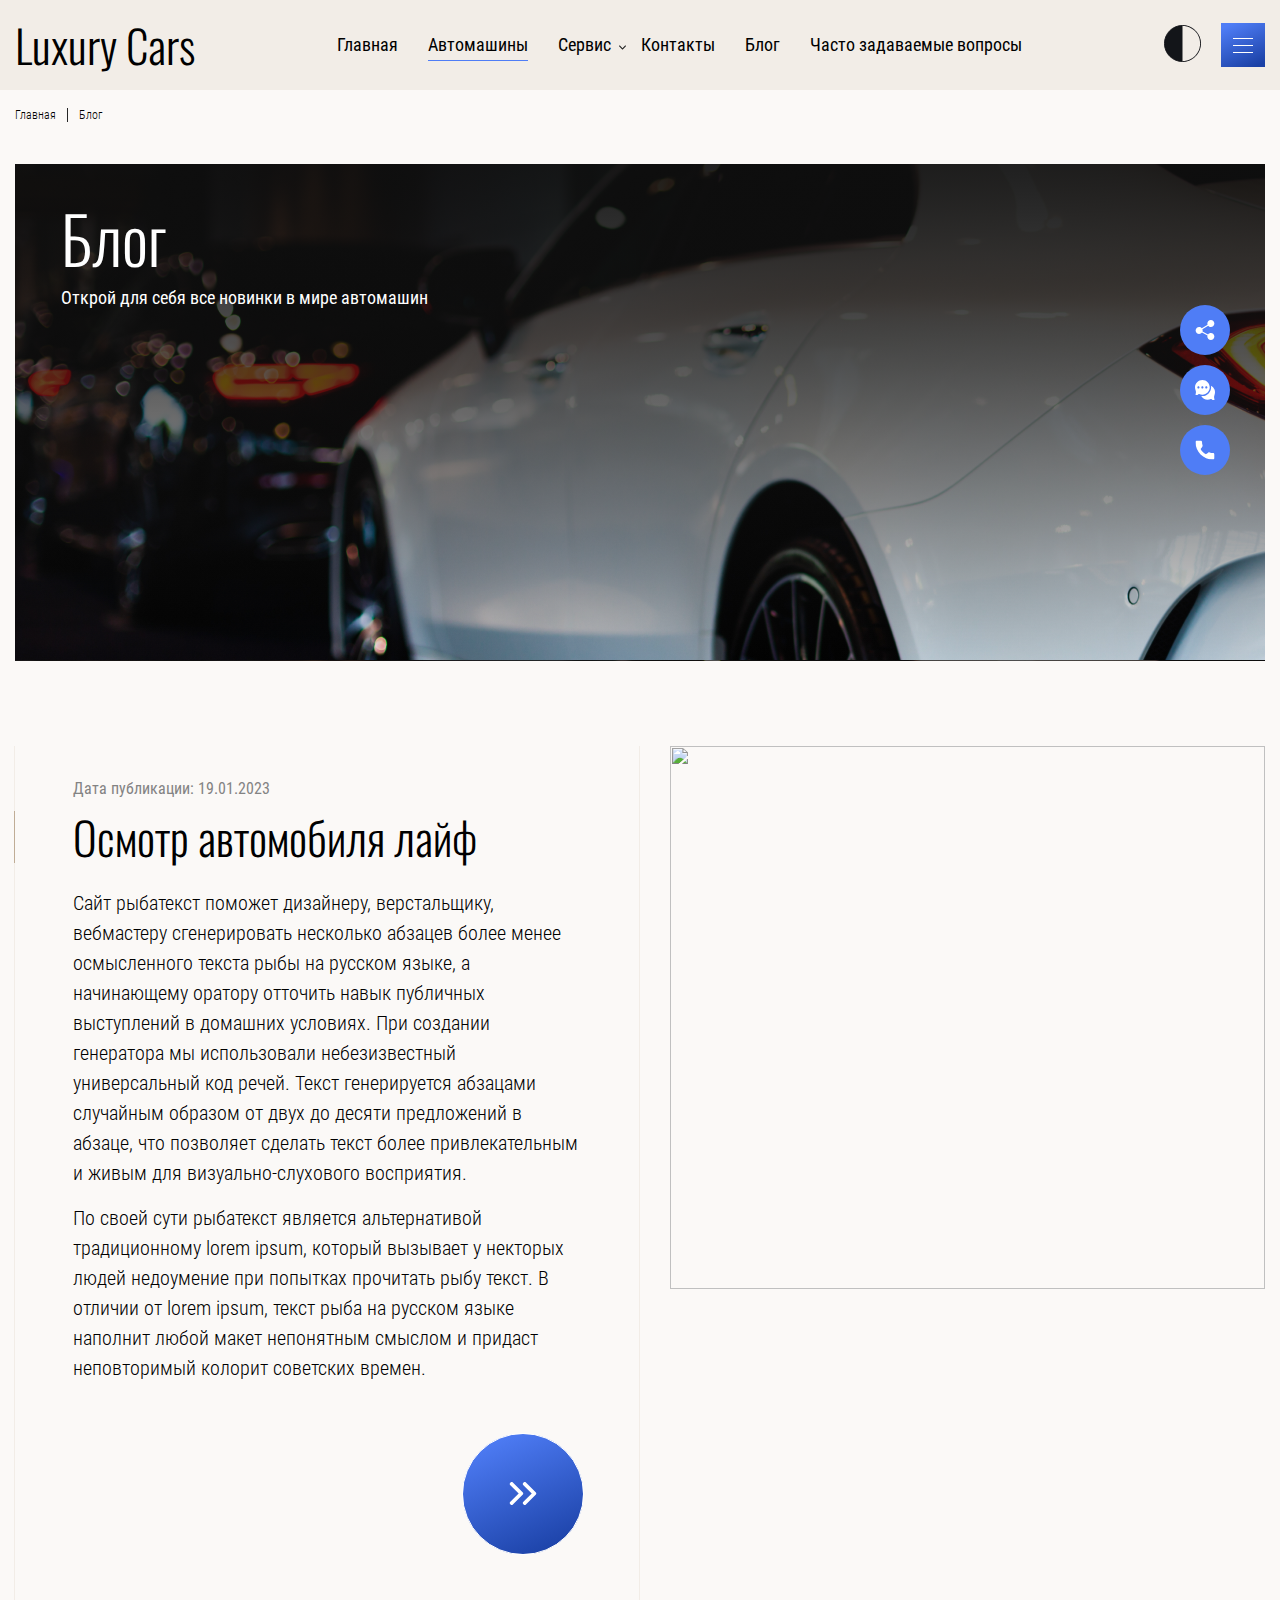
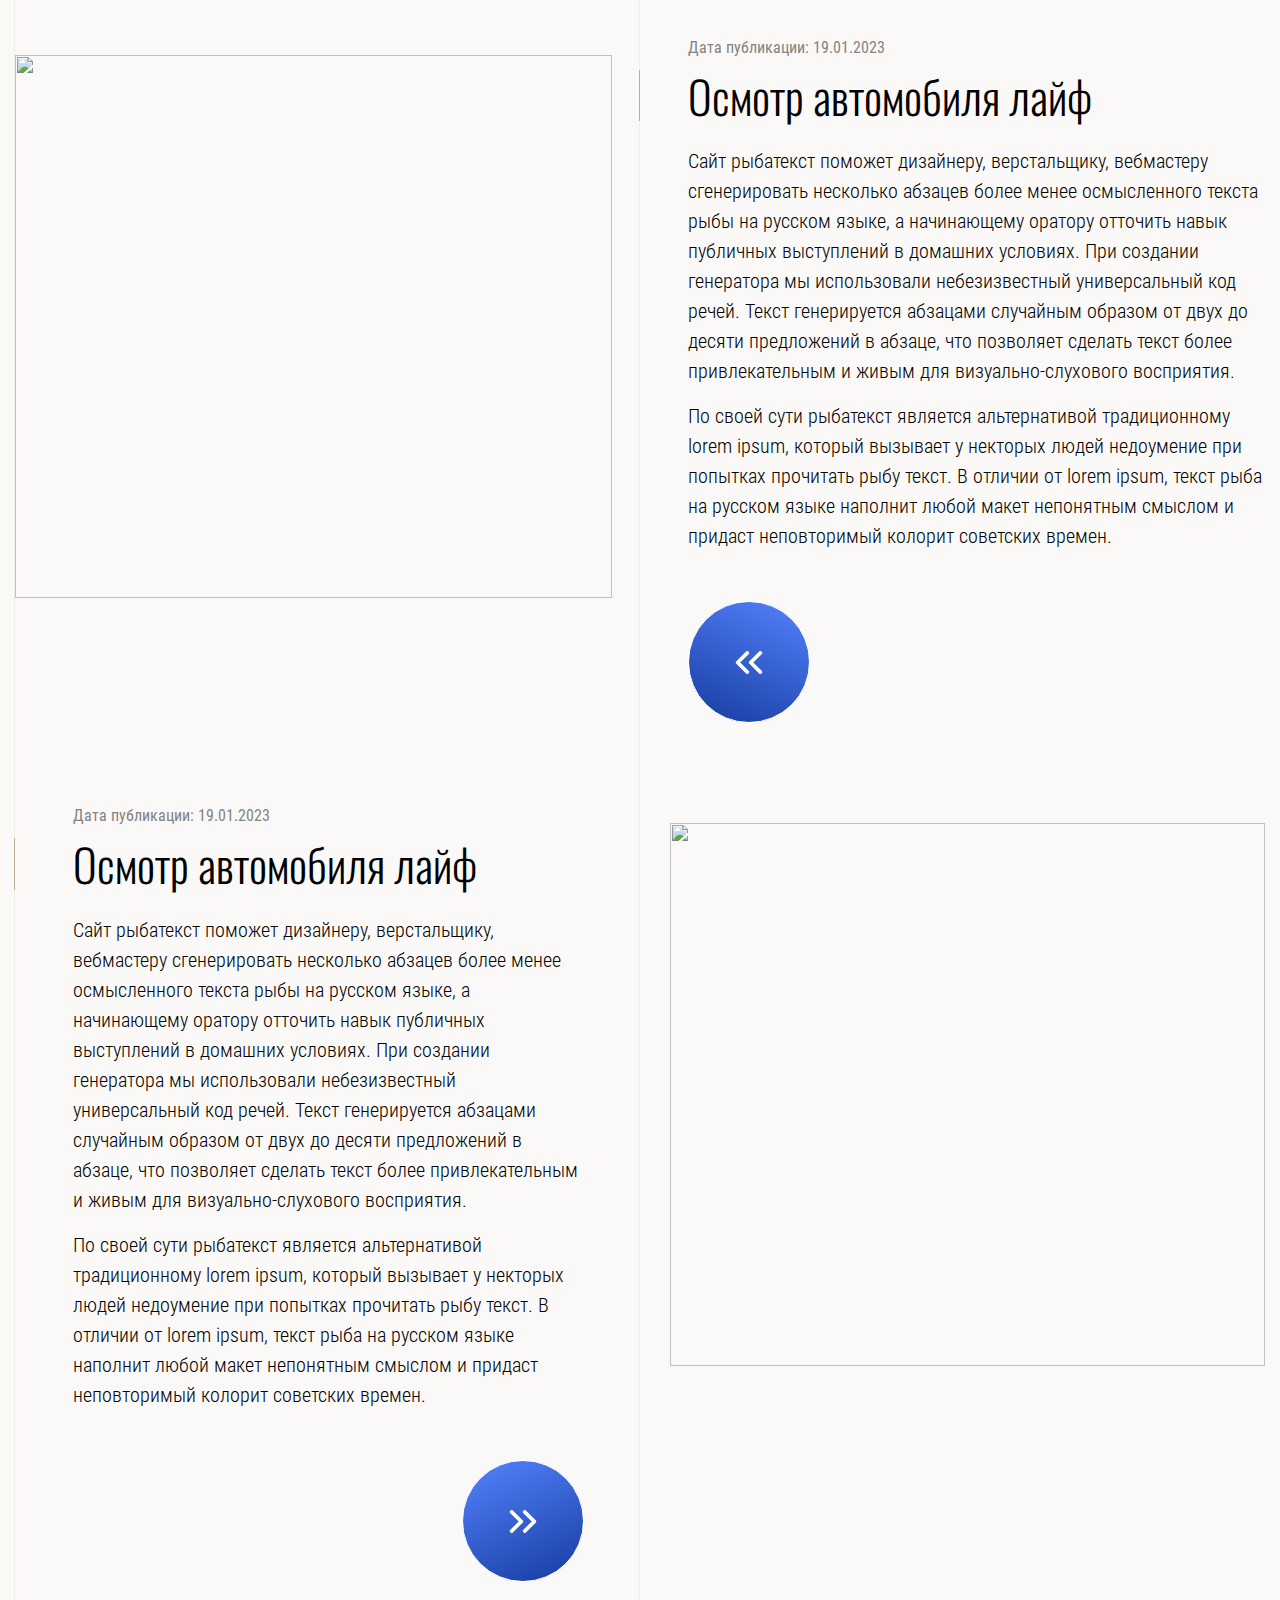
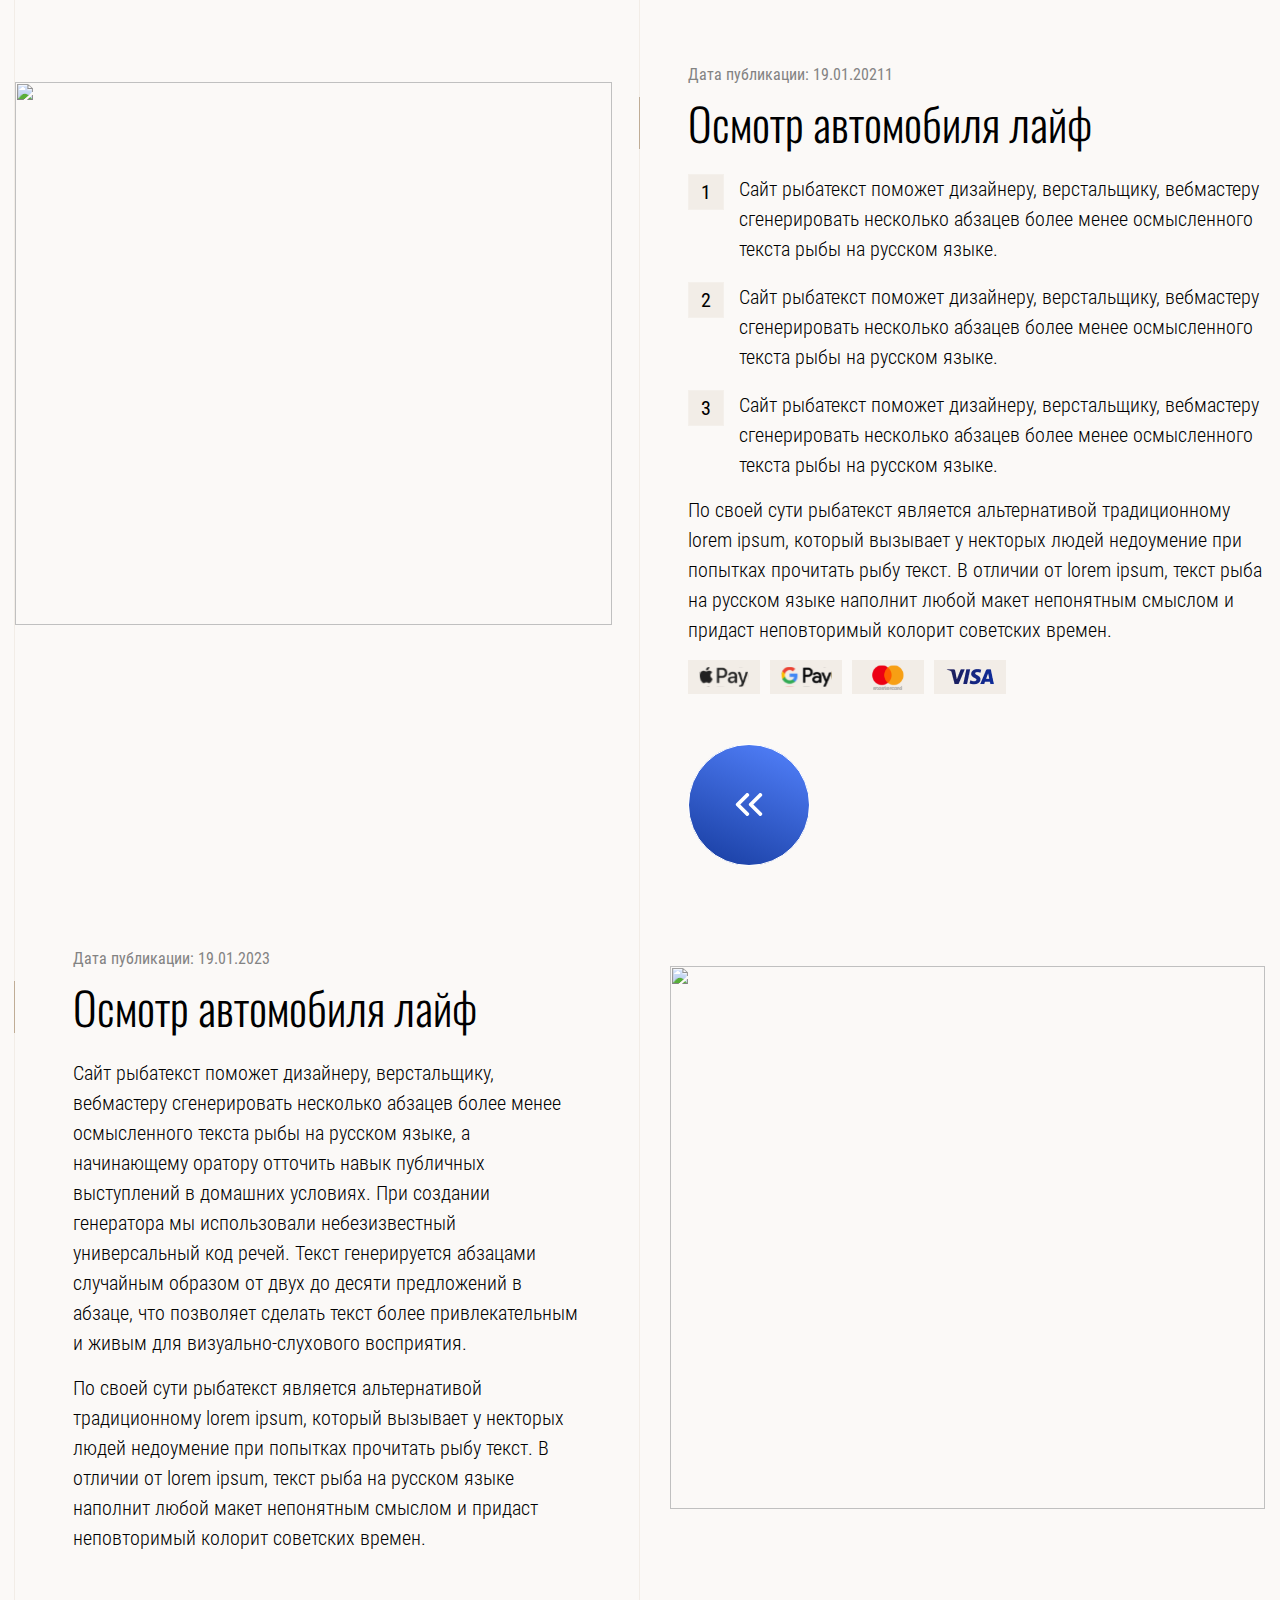
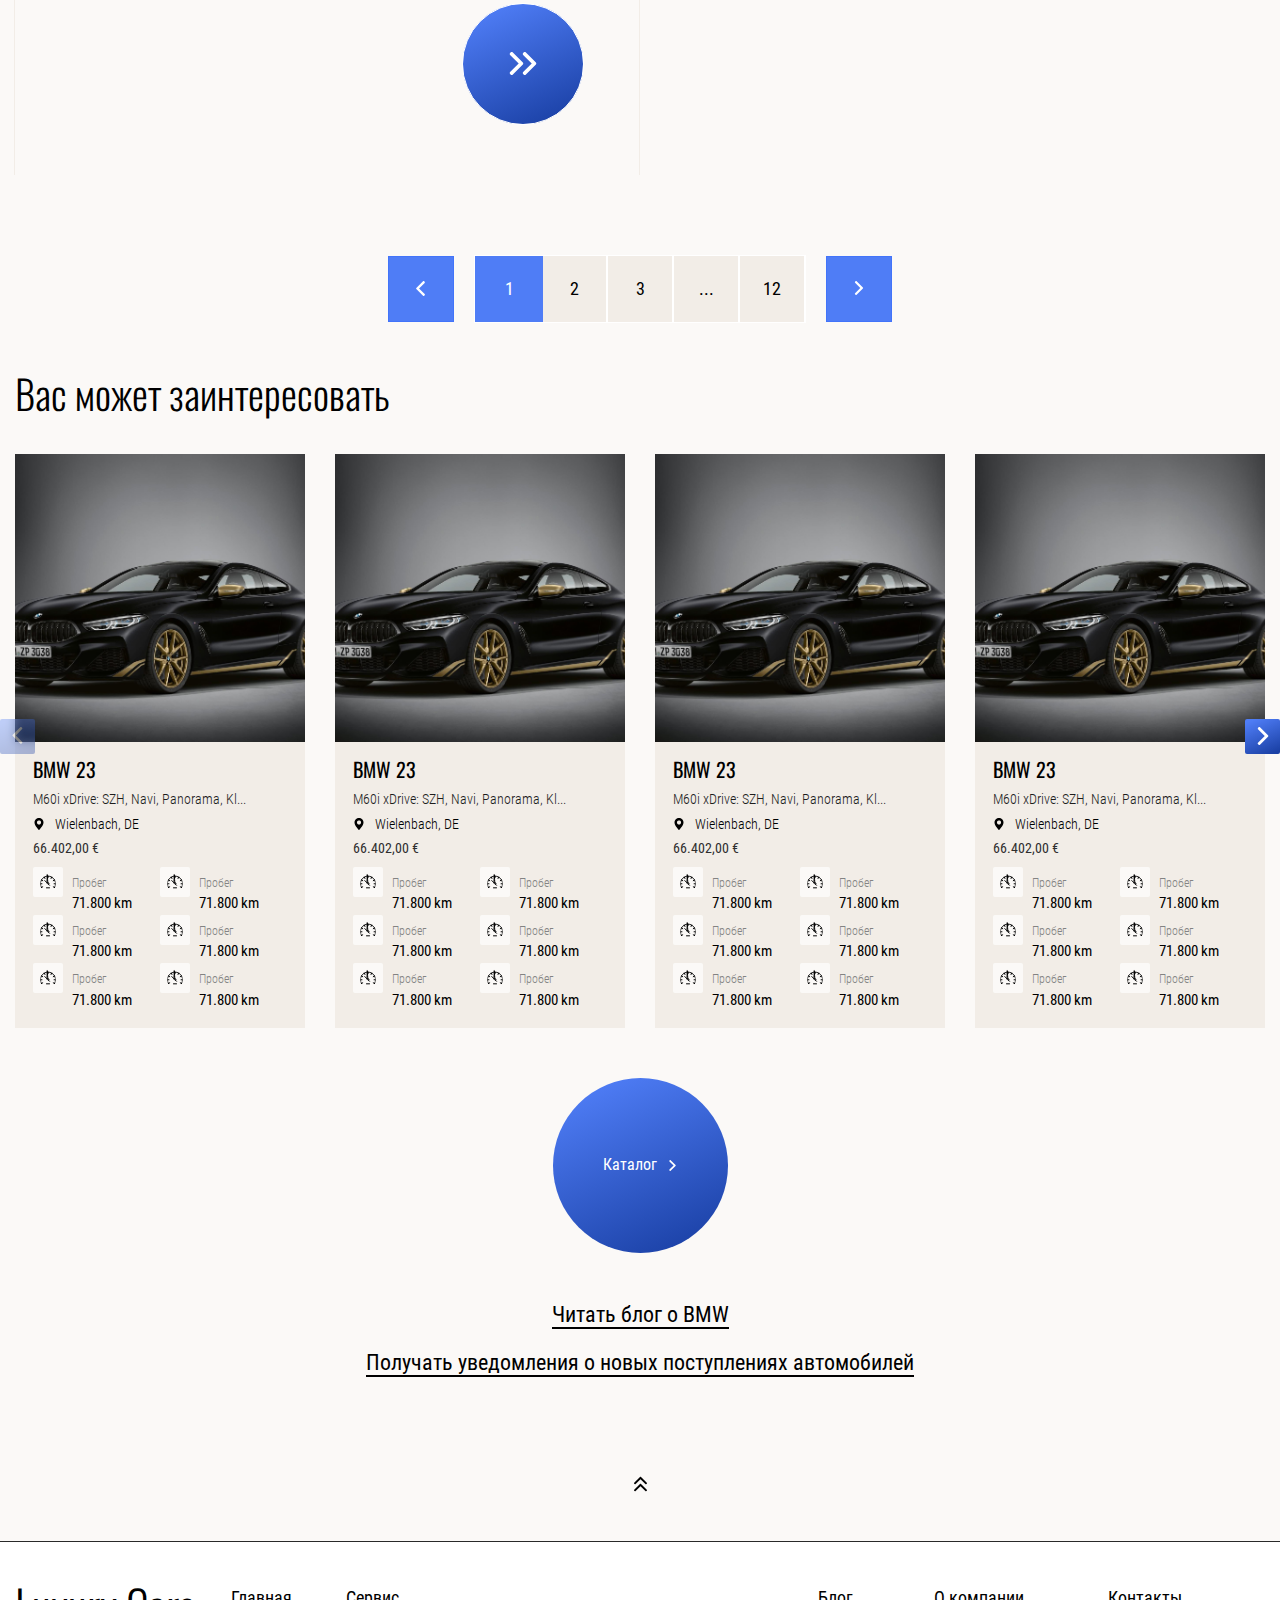
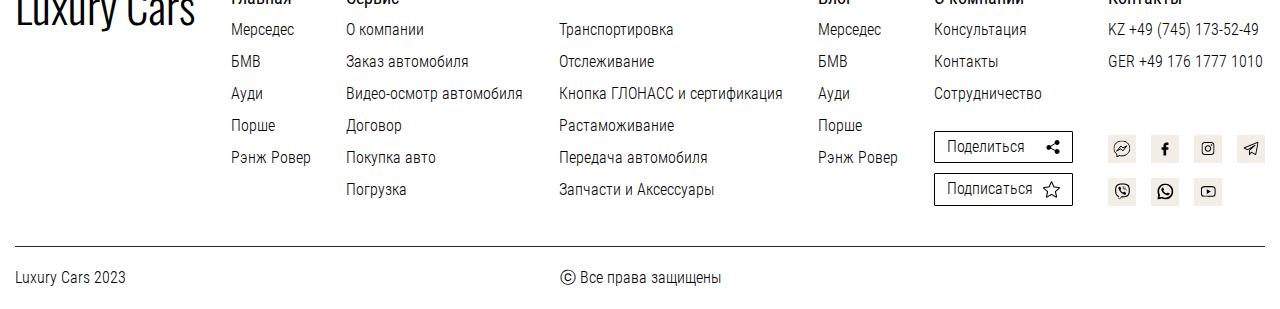
==== commit c073ba4a: "fixed" ====
--- a/blog.html
+++ b/blog.html
@@ -1684,72 +1684,74 @@
   </div>
   <!-- ** POPUP ** -->
   <div class="banner__socials">
-    <ul>
-      <li>
-        <button class="li__head">
-          <svg width="14" height="14" viewBox="0 0 14 14" fill="none" xmlns="http://www.w3.org/2000/svg">
-            <path d="M11.1016 9.07812C10.2911 9.07812 9.57685 9.47682 9.12825 10.0831L5.24973 8.09714C5.31412 7.87765 5.35938 7.65018 5.35938 7.41016C5.35938 7.0846 5.29263 6.7751 5.17732 6.49042L9.23636 4.04786C9.68808 4.578 10.352 4.92188 11.1016 4.92188C12.4586 4.92188 13.5625 3.81798 13.5625 2.46094C13.5625 1.10389 12.4586 0 11.1016 0C9.74452 0 8.64062 1.10389 8.64062 2.46094C8.64062 2.77367 8.70502 3.07032 8.81185 3.34573L4.74072 5.79545C4.28939 5.28106 3.635 4.94922 2.89844 4.94922C1.54139 4.94922 0.4375 6.05311 0.4375 7.41016C0.4375 8.7672 1.54139 9.87109 2.89844 9.87109C3.7223 9.87109 4.44858 9.46069 4.89549 8.83734L8.76124 10.8169C8.69004 11.0467 8.64062 11.2861 8.64062 11.5391C8.64062 12.8961 9.74452 14 11.1016 14C12.4586 14 13.5625 12.8961 13.5625 11.5391C13.5625 10.182 12.4586 9.07812 11.1016 9.07812Z"
-            fill="white" />
-          </svg>
-        </button>
-        <div class="li__body">
-          <ul class="ul__socials">
-            <li>
-              <a href="#">
-                <img src="img/icons/messenger.svg" alt="">
-              </a>
-            </li>
-            <li>
-              <a href="#">
-                <img src="img/icons/viber.svg" alt="">
-              </a>
-            </li>
-            <li>
-              <a href="#">
-                <img src="img/icons/telegram.svg" alt="">
-              </a>
-            </li>
-            <li>
-              <a href="#">
-                <img src="img/icons/whatsapp.svg" alt="">
-              </a>
-            </li>
-          </ul>
-        </div>
-      </li>
-      <li>
-        <button class="li__head">
-          <img src="img/icons/chat-white.svg" alt="">
-        </button>
-        <div class="li__body">
-          <ul class="ul__socials">
-            <li>
-              <a href="#">
-                <img src="img/icons/facebook-bd.svg" alt="">
-              </a>
-            </li>
-            <li>
-              <a href="#">
-                <img src="img/icons/instagram-bd.svg" alt="">
-              </a>
-            </li>
-          </ul>
-        </div>
-      </li>
-      <li>
-        <button class="li__head">
-          <img src="img/icons/call.svg" alt="">
-        </button>
-        <div class="li__body">
-          <ul>
-            <li><a href="tel:+49671365234">DE +49 (67) 136-52-34</a>
-            </li>
-            <li><a href="tel:+75765761465">KZ +7 (576) 576-14-65</a>
-            </li>
-          </ul>
-        </div>
-      </li>
-    </ul>
+    <div class="wrapper">
+      <ul>
+        <li>
+          <button class="li__head">
+            <svg width="14" height="14" viewBox="0 0 14 14" fill="none" xmlns="http://www.w3.org/2000/svg">
+              <path d="M11.1016 9.07812C10.2911 9.07812 9.57685 9.47682 9.12825 10.0831L5.24973 8.09714C5.31412 7.87765 5.35938 7.65018 5.35938 7.41016C5.35938 7.0846 5.29263 6.7751 5.17732 6.49042L9.23636 4.04786C9.68808 4.578 10.352 4.92188 11.1016 4.92188C12.4586 4.92188 13.5625 3.81798 13.5625 2.46094C13.5625 1.10389 12.4586 0 11.1016 0C9.74452 0 8.64062 1.10389 8.64062 2.46094C8.64062 2.77367 8.70502 3.07032 8.81185 3.34573L4.74072 5.79545C4.28939 5.28106 3.635 4.94922 2.89844 4.94922C1.54139 4.94922 0.4375 6.05311 0.4375 7.41016C0.4375 8.7672 1.54139 9.87109 2.89844 9.87109C3.7223 9.87109 4.44858 9.46069 4.89549 8.83734L8.76124 10.8169C8.69004 11.0467 8.64062 11.2861 8.64062 11.5391C8.64062 12.8961 9.74452 14 11.1016 14C12.4586 14 13.5625 12.8961 13.5625 11.5391C13.5625 10.182 12.4586 9.07812 11.1016 9.07812Z"
+              fill="white" />
+            </svg>
+          </button>
+          <div class="li__body">
+            <ul class="ul__socials">
+              <li>
+                <a href="#">
+                  <img src="img/icons/messenger.svg" alt="">
+                </a>
+              </li>
+              <li>
+                <a href="#">
+                  <img src="img/icons/viber.svg" alt="">
+                </a>
+              </li>
+              <li>
+                <a href="#">
+                  <img src="img/icons/telegram.svg" alt="">
+                </a>
+              </li>
+              <li>
+                <a href="#">
+                  <img src="img/icons/whatsapp.svg" alt="">
+                </a>
+              </li>
+            </ul>
+          </div>
+        </li>
+        <li>
+          <button class="li__head">
+            <img src="img/icons/chat-white.svg" alt="">
+          </button>
+          <div class="li__body">
+            <ul class="ul__socials">
+              <li>
+                <a href="#">
+                  <img src="img/icons/facebook-bd.svg" alt="">
+                </a>
+              </li>
+              <li>
+                <a href="#">
+                  <img src="img/icons/instagram-bd.svg" alt="">
+                </a>
+              </li>
+            </ul>
+          </div>
+        </li>
+        <li>
+          <button class="li__head">
+            <img src="img/icons/call.svg" alt="">
+          </button>
+          <div class="li__body">
+            <ul>
+              <li><a href="tel:+49671365234">DE +49 (67) 136-52-34</a>
+              </li>
+              <li><a href="tel:+75765761465">KZ +7 (576) 576-14-65</a>
+              </li>
+            </ul>
+          </div>
+        </li>
+      </ul>
+    </div>
   </div>
   <footer class="footer">
     <div class="wrapper">
--- a/css/style.css
+++ b/css/style.css
@@ -266,7 +266,7 @@
   --header-menu-arr-down: url("../img/icons/arr-down-dark.svg") no-repeat;
   --header-bgd: #F2EDE7;
   --header-bgd-scroll: #F2EDE7;
-  --header-bgd-scroll-shadow: none;
+  --header-bgd-scroll-shadow: 0rem 0.625rem 0.625rem #fff;
   --button-border: none;
   --button-bgd: linear-gradient(155.87deg, #4F7DF6 8.49%, #1B41A6 92.59%);
   --button-bgd-radial: linear-gradient(155.87deg, #4F7DF6 8.49%, #1B41A6 92.59%);
@@ -328,7 +328,8 @@
   -webkit-box-shadow: var(--header-bgd-scroll-shadow);
   box-shadow: var(--header-bgd-scroll-shadow);
   z-index: 30;
-  border: var(--header-scroll-border)
+  border-bottom: var(--header-scroll-border);
+  border-top: var(--header-scroll-border)
 }
 @media screen and (max-width:36em){
   body.header_scroll header {
@@ -504,6 +505,9 @@
   -webkit-transform: scaleX(-1);
   -ms-transform: scaleX(-1);
   transform: scaleX(-1)
+}
+.header .theme__button img {
+  width: 2.3125rem
 }
 .header .theme__button .dark-switcher {
   display: var(--display-dark-block)
@@ -771,9 +775,6 @@
   content: "";
   height: 0.4375rem;
   width: 100%;
-  background: -webkit-gradient(linear,left top,left bottom,from(rgba(79,125,246,.2)),to(rgba(79,125,246,.55)));
-  background: -o-linear-gradient(top,rgba(79,125,246,.2) 0,rgba(79,125,246,.55) 100%);
-  background: linear-gradient(180deg,rgba(79,125,246,.2) 0,rgba(79,125,246,.55) 100%);
   -webkit-filter: blur(2px);
   filter: blur(2px);
   display: block;
@@ -1130,14 +1131,35 @@
   width: 100%;
   z-index: 2
 }
+.footer__share .share__head span {
+  -webkit-transition: all .3s ease;
+  -o-transition: all .3s ease;
+  transition: all .3s ease
+}
 .footer__share .share__head img,
 .footer__share .share__head svg {
   -webkit-filter: var(--brightness-1);
   filter: var(--brightness-1)
 }
+.footer__share .share__head path {
+  -webkit-transition: all .3s ease;
+  -o-transition: all .3s ease;
+  transition: all .3s ease
+}
 .footer__share .share__head:hover {
   background: #4f7df6;
   border: 0.0625rem solid #4f7df6
+}
+.footer__share .share__head:hover span {
+  color: #fff
+}
+.footer__share .share__head:hover img,
+.footer__share .share__head:hover svg {
+  -webkit-filter: brightness(1);
+  filter: brightness(1)
+}
+.footer__share .share__head:hover path {
+  fill: #fff
 }
 .footer__share ul {
   display: -webkit-box;
@@ -1574,8 +1596,8 @@
 .popup#popup-email form button {
   background: var(--button-bgd-radial);
   border: 0.0625rem solid var(--c-fff);
-  -webkit-box-shadow: 0 0.375rem 1.875rem #4f7df6;
-  box-shadow: 0 0.375rem 1.875rem #4f7df6;
+  -webkit-box-shadow: var(--header-button-shadow);
+  box-shadow: var(--header-button-shadow);
   -webkit-backdrop-filter: blur(5px);
   backdrop-filter: blur(5px);
   border-radius: 50%;
@@ -2045,7 +2067,7 @@
   display: var(--display-dark-block)
 }
 .banner {
-  margin-top: 3.8125rem
+  margin-top: 3.125rem
 }
 .banner .wrapper {
   display: -webkit-box;
@@ -2060,7 +2082,7 @@
 }
 .banner .btn {
   width: 100%;
-  max-width: 10.9375rem;
+  max-width: 10.3125rem;
   text-align: center
 }
 .banner__bottom {
@@ -2102,18 +2124,21 @@
   transform: scale(.95)
 }
 .banner__bottom .link {
+  margin: 0 auto;
   font-weight: 400;
   font-size: 1.375rem;
   line-height: 1.5625rem;
   text-align: center;
-  -webkit-text-decoration-line: underline;
-  text-decoration-line: underline;
   color: var(--c-fff);
   margin-bottom: 1.3125rem;
-  display: block
+  display: block;
+  width: -webkit-fit-content;
+  width: -moz-fit-content;
+  width: fit-content;
+  border-bottom: 0.125rem solid var(--c-fff)
 }
 .banner__bottom .link:hover {
-  color: #4f7df6
+  border-color: #4f7df6
 }
 .banner ul {
   display: -webkit-box;
@@ -2161,9 +2186,20 @@
 .banner__socials {
   margin-top: auto;
   position: fixed;
-  bottom: 3.125rem;
+  top: 19.0625rem;
+  width: 100%;
   right: 3.125rem;
-  z-index: 50
+  z-index: 50;
+  pointer-events: none
+}
+.banner__socials .wrapper {
+  padding-right: 0;
+  display: -webkit-box;
+  display: -ms-flexbox;
+  display: flex
+}
+.banner__socials ul {
+  margin-left: auto
 }
 .banner__socials .li__head {
   background: var(--button-bgd-radial-another);
@@ -2281,7 +2317,8 @@
 }
 .banner__socials li {
   margin-bottom: 0.625rem;
-  position: relative
+  position: relative;
+  pointer-events: all
 }
 .banner__socials li.li_active .li__body {
   opacity: 1;
@@ -2376,6 +2413,9 @@
 @media screen and (max-width:36em){
   .banner {
     margin-top: 1.5rem
+  }
+  .banner ul {
+    margin-bottom: 0.625rem
   }
   .banner ul li {
     font-size: 1rem;
@@ -2523,8 +2563,17 @@
   }
 }
 .slider {
-  margin-top: 5rem;
+  margin-top: 2.3125rem;
   position: relative
+}
+.slider__inner {
+  opacity: 0;
+  -webkit-transition: all .3s ease;
+  -o-transition: all .3s ease;
+  transition: all .3s ease
+}
+.slider__inner_show {
+  opacity: 1
 }
 .slider .swiper-button-next,
 .slider .swiper-button-prev {
@@ -2597,8 +2646,8 @@
   display: var(--display-dark-none)
 }
 .slider .swiper-slide:hover {
-  -webkit-box-shadow: 0 0.9375rem 2.5rem rgba(0,0,0,.7);
-  box-shadow: 0 0.9375rem 2.5rem rgba(0,0,0,.7);
+  -webkit-box-shadow: 0 0.4375rem 0.9375rem rgba(0,0,0,.7);
+  box-shadow: 0 0.4375rem 0.9375rem rgba(0,0,0,.7);
   z-index: 22
 }
 .slider h2 {
@@ -2660,6 +2709,10 @@
 @media screen and (max-width:36em){
   .slider {
     margin-top: 1.25rem
+  }
+  .slider .swiper-slide:hover {
+    -webkit-box-shadow: none;
+    box-shadow: none
   }
   .slider-photos .image {
     position: relative
@@ -3718,18 +3771,54 @@
   margin-bottom: 0
 }
 .service__item .item__photo {
-  max-height: 33.9375rem;
   padding-left: 5.5rem;
   padding-top: 3.125rem;
   padding-bottom: 3.125rem;
   width: 50%;
-  position: relative
+  position: relative;
+  z-index: 2
+}
+.service__item .item__photo .swiper-button-next {
+  right: 0
+}
+.service__item .item__photo .swiper-button-prev {
+  left: 0
+}
+.service__item .item__photo .swiper-button-next,
+.service__item .item__photo .swiper-button-prev {
+  background: rgba(255,255,255,.15);
+  -webkit-backdrop-filter: blur(5px);
+  backdrop-filter: blur(5px);
+  border-radius: 0.125rem;
+  width: 2.1875rem;
+  height: 2.1875rem
+}
+.service__item .item__photo .swiper-button-next:after,
+.service__item .item__photo .swiper-button-prev:after {
+  display: none
+}
+.service__item .item__photo .swiper-button-next img,
+.service__item .item__photo .swiper-button-prev img {
+  -webkit-filter: var(--brightness-1);
+  filter: var(--brightness-1);
+  width: 1.1875rem;
+  height: 1.1875rem
+}
+.service__item .item__photo .slider-nav {
+  padding-left: 0.625rem;
+  padding-right: 0.625rem;
+  margin-left: -10px;
+  margin-right: -10px
+}
+.service__item .item__photo .slider-for {
+  margin-bottom: 1.0625rem
 }
 .service__item .item__photo img {
   width: 100%;
   height: 100%;
   -o-object-fit: cover;
-  object-fit: cover
+  object-fit: cover;
+  max-height: 33.9375rem
 }
 .service__item:first-child .item__photo {
   padding-top: 0
@@ -3798,11 +3887,13 @@
   }
   .service__item .item__photo {
     width: 100%;
-    max-height: 100%;
-    height: 34.375rem;
     padding-left: 0;
     padding-bottom: 1.5625rem;
     padding-top: 1.5625rem
+  }
+  .service__item .item__photo img {
+    max-height: 34.375rem;
+    height: 100%
   }
   .service__item .item__text {
     width: 100%;
@@ -3821,12 +3912,26 @@
   .service__inner {
     margin-top: 3.125rem
   }
+  .service__item .item__photo .slider-nav .swiper-button-next img,
+  .service__item .item__photo .slider-nav .swiper-button-prev img {
+    width: 1.125rem;
+    height: 1.125rem
+  }
+  .service__item .item__photo .slider-nav img {
+    height: 6.875rem
+  }
+  .service__item .item__photo .slider-for {
+    margin-bottom: 0.8125rem
+  }
   .service__item .item__photo,
   .service__item:nth-child(2n+2) .item__photo {
-    height: 12.9375rem;
     padding-top: 0.5rem;
     padding-bottom: 0.5rem;
     padding-right: 0
+  }
+  .service__item .item__photo img,
+  .service__item:nth-child(2n+2) .item__photo img {
+    max-height: 12.9375rem
   }
   .service__item:last-child .item__text {
     padding-bottom: 0
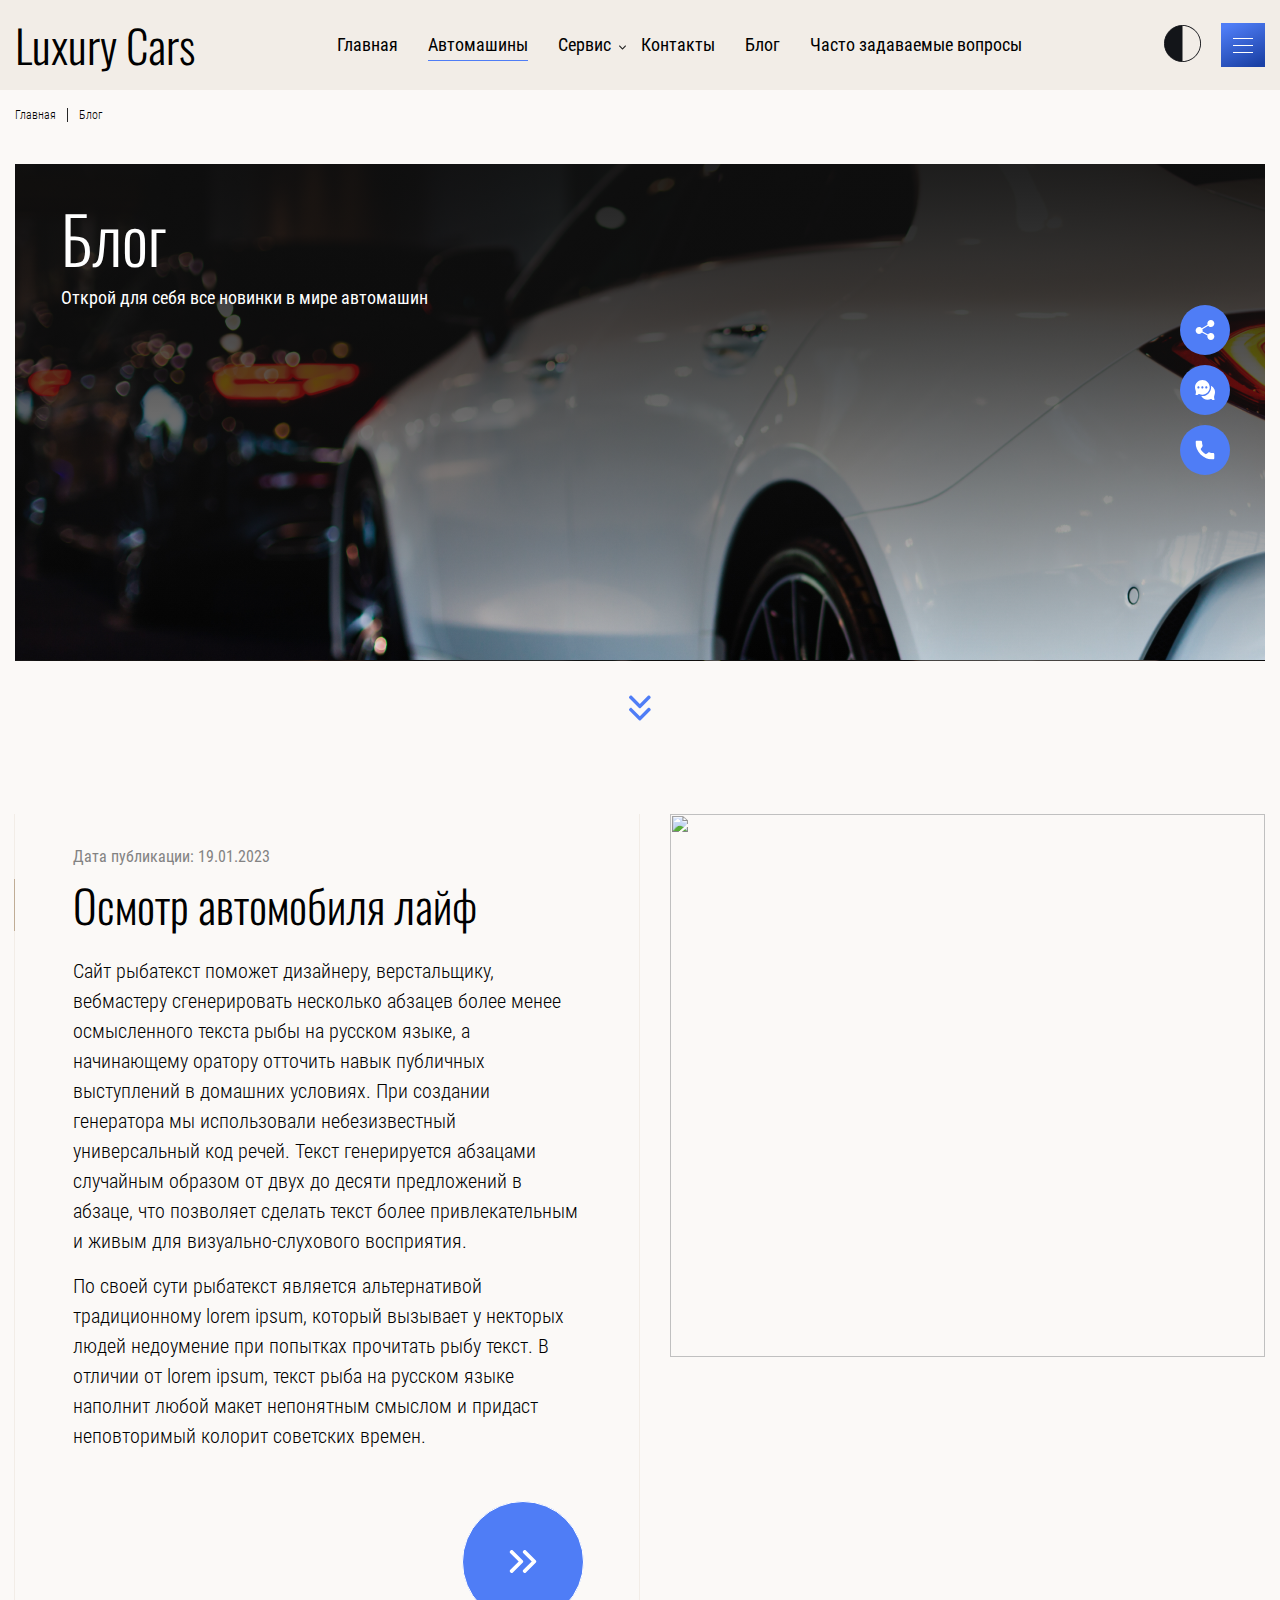
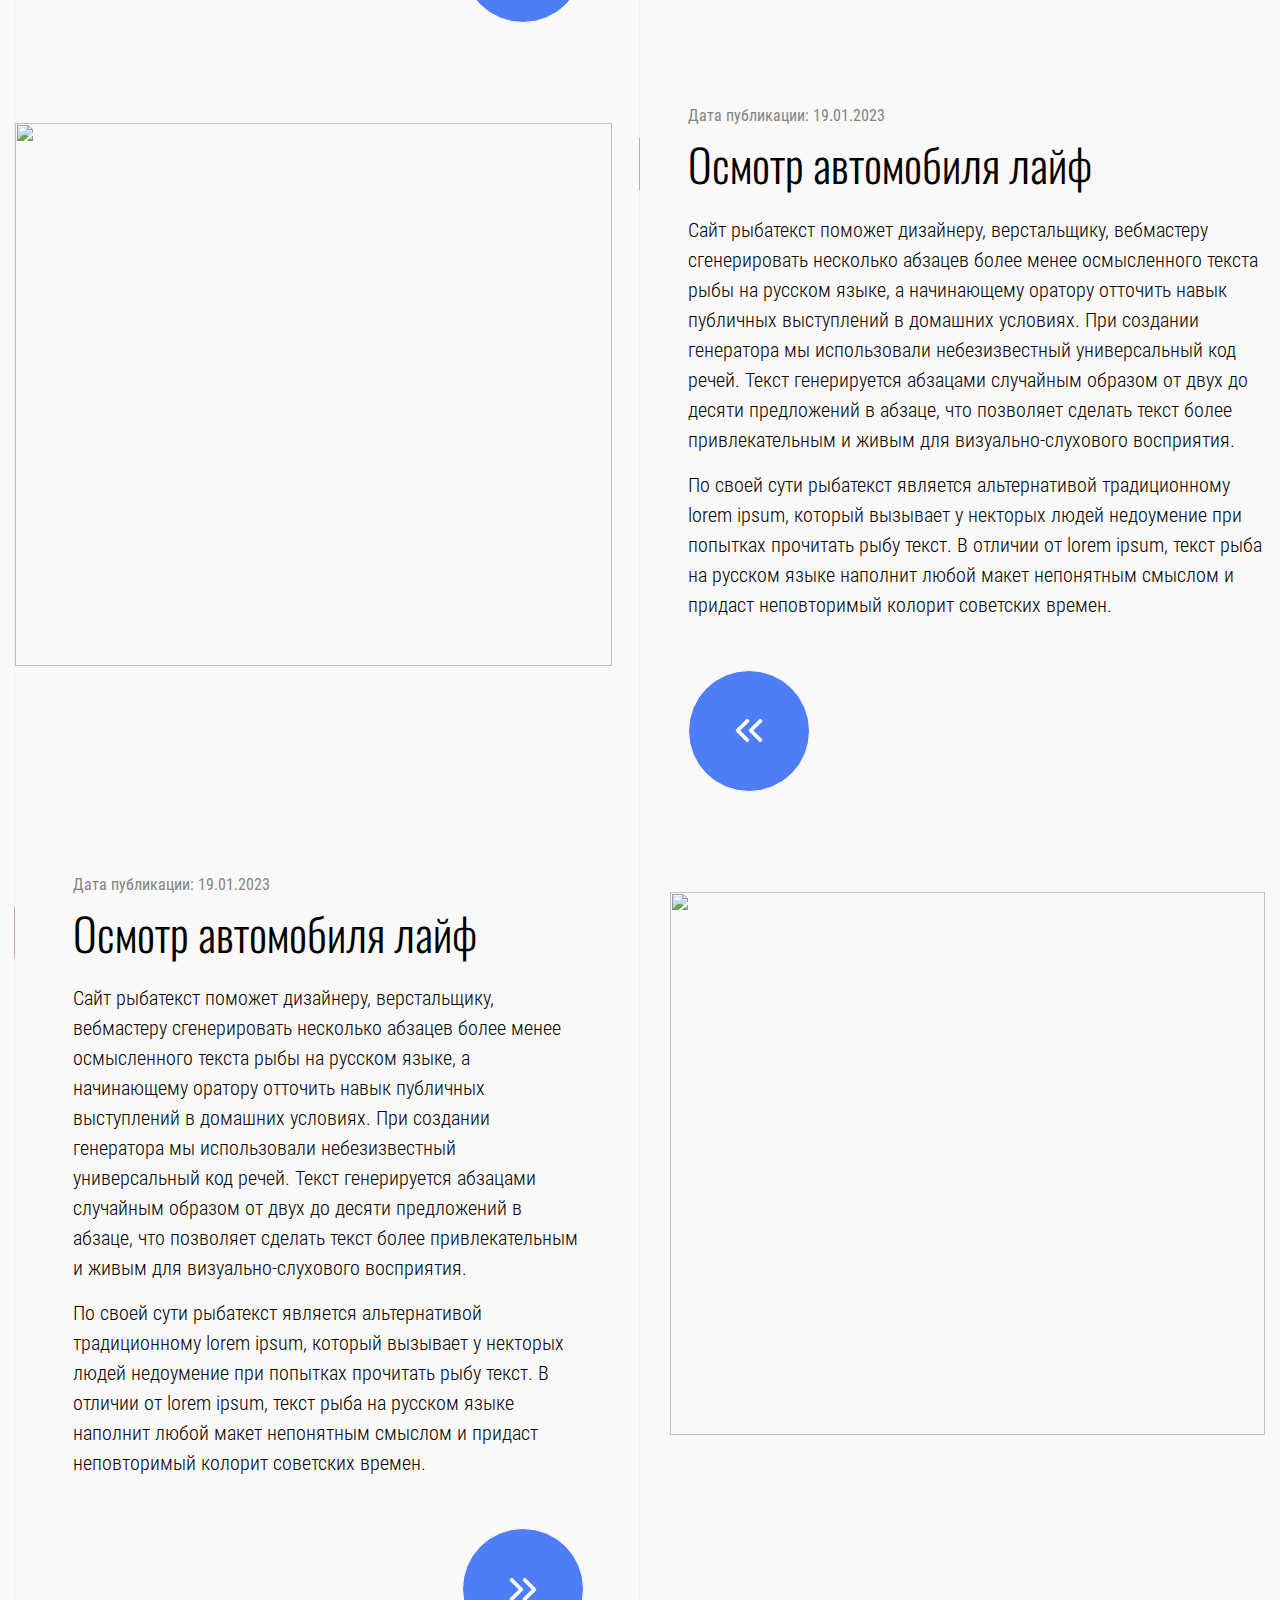
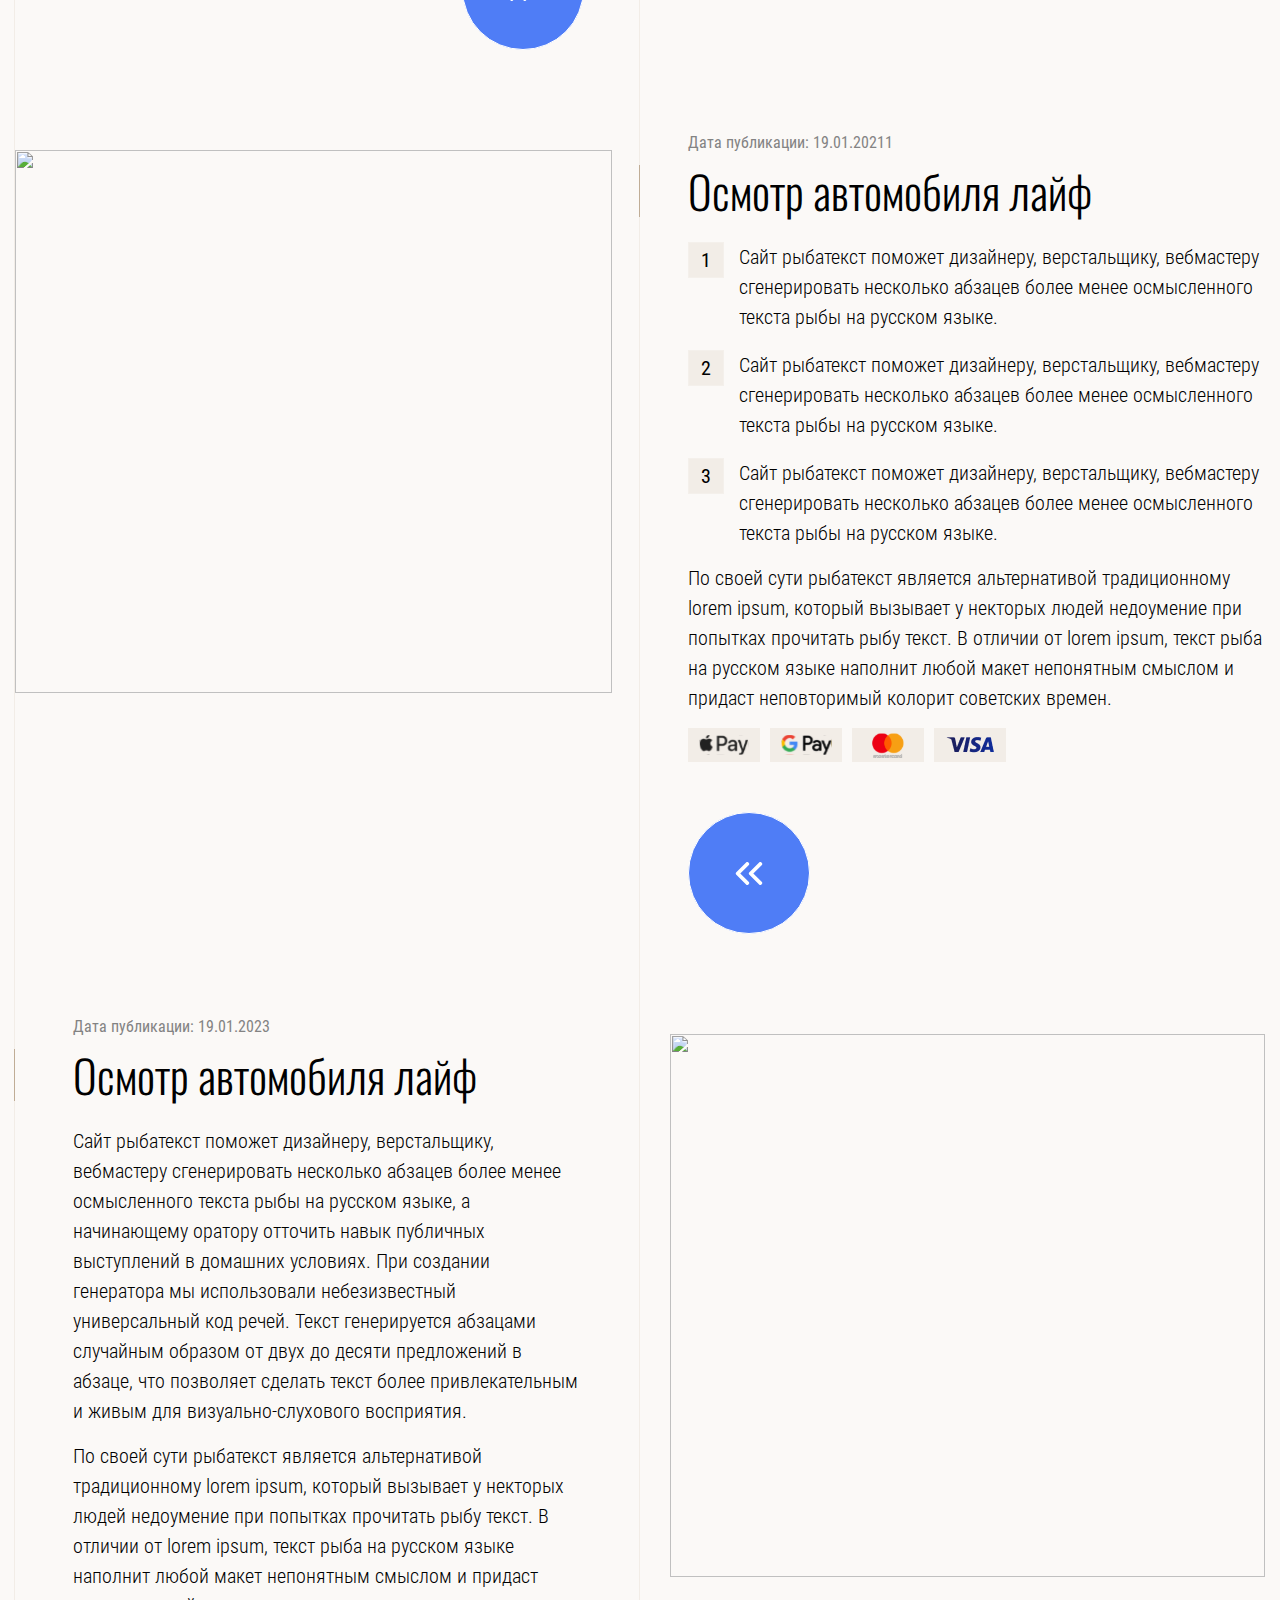
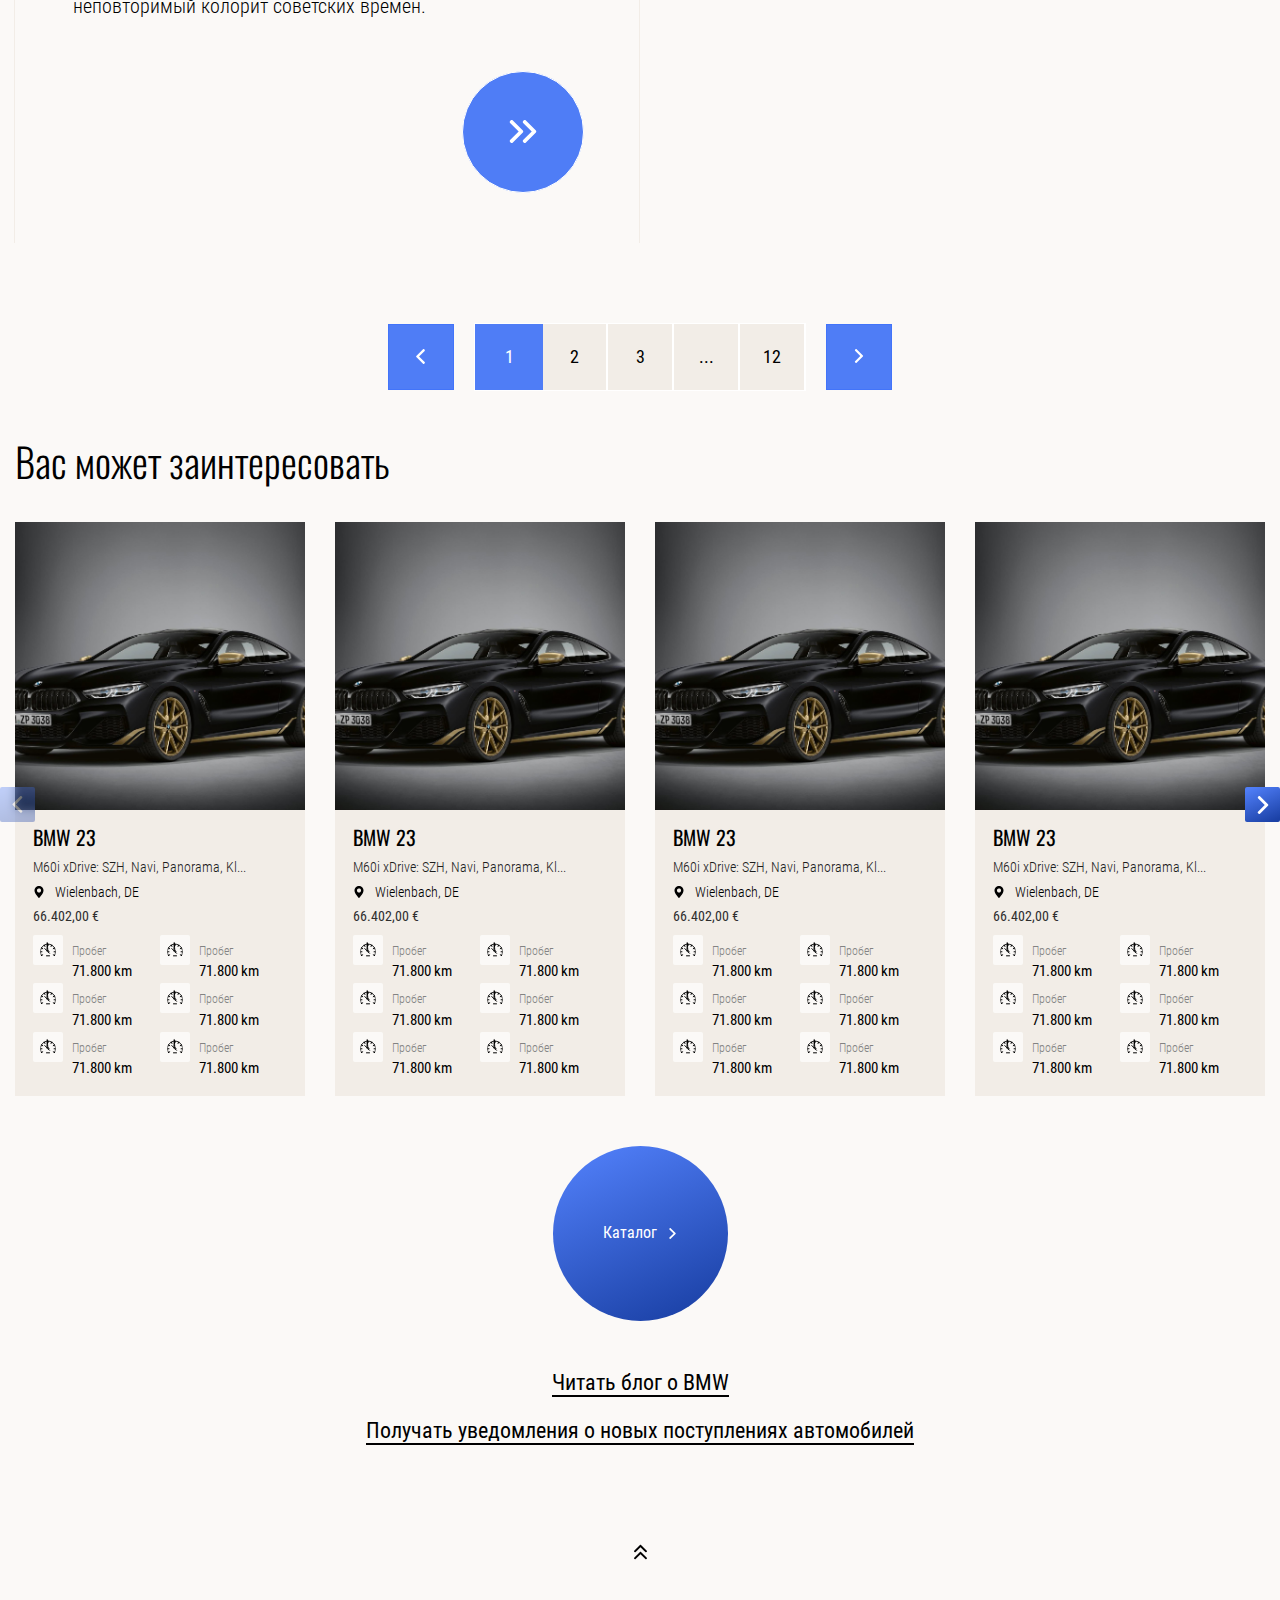
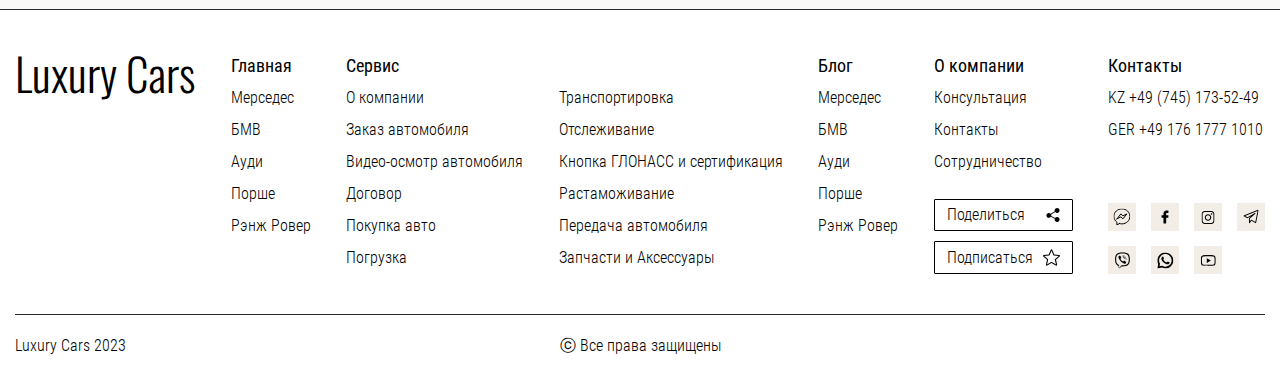
==== commit 3208c9e5: "fixed" ====
--- a/blog.html
+++ b/blog.html
@@ -7,7 +7,7 @@
   <meta name="viewport" content="width=device-width, initial-scale=1, maximum-scale=1">
   <meta name="description" content="Website">
   <meta name="keywords" content="Website">
-  <link rel="stylesheet" href="https://cdn.jsdelivr.net/npm/swiper@8/swiper-bundle.min.css">
+  <link rel="stylesheet" href="https://unpkg.com/swiper/swiper-bundle.min.css">
   <link rel="stylesheet" href="fonts/oswald/stylesheet.css">
   <link rel="stylesheet" href="fonts/roboto/stylesheet.css">
   <link rel="stylesheet" href="fonts/mazzard/stylesheet.css">
@@ -182,6 +182,16 @@
           <h1>Блог </h1>
           <p>Открой для себя все новинки в мире автомашин</p>
         </div>
+      </div>
+    </section>
+    <section class="arrow-down">
+      <div class="wrapper">
+        <svg width="22" height="34" viewBox="0 0 22 34" fill="none" xmlns="http://www.w3.org/2000/svg">
+          <path d="M10.0044 16.8794L0.346708 7.22155C0.123156 6.99817 -9.72316e-08 6.69999 -8.33337e-08 6.38204C-6.94357e-08 6.06409 0.123156 5.7659 0.346708 5.54253L1.05777 4.83129C1.5211 4.36849 2.27416 4.36849 2.73679 4.83129L10.8467 12.9413L18.9657 4.82229C19.1893 4.59892 19.4873 4.47559 19.805 4.47559C20.1232 4.47559 20.4212 4.59892 20.6449 4.82229L21.3558 5.53353C21.5793 5.75708 21.7025 6.05509 21.7025 6.37304C21.7025 6.69099 21.5793 6.98917 21.3558 7.21255L11.6893 16.8794C11.465 17.1033 11.1656 17.2263 10.8473 17.2256C10.5277 17.2263 10.2285 17.1033 10.0044 16.8794Z"
+          fill="#4F7DF6" />
+          <path d="M10.0044 29.1773L0.346708 19.5194C0.123156 19.296 -9.72316e-08 18.9978 -8.33337e-08 18.6799C-6.94357e-08 18.3619 0.123156 18.0638 0.346708 17.8404L1.05777 17.1291C1.5211 16.6663 2.27416 16.6663 2.73679 17.1291L10.8467 25.2391L18.9657 17.1201C19.1893 16.8968 19.4873 16.7734 19.805 16.7734C20.1232 16.7734 20.4212 16.8968 20.6449 17.1201L21.3558 17.8314C21.5793 18.0549 21.7025 18.3529 21.7025 18.6709C21.7025 18.9888 21.5793 19.287 21.3558 19.5104L11.6893 29.1773C11.465 29.4012 11.1656 29.5242 10.8473 29.5235C10.5277 29.5242 10.2285 29.4012 10.0044 29.1773Z"
+          fill="#4F7DF6" />
+        </svg>
       </div>
     </section>
     <section class="service">
@@ -1991,7 +2001,7 @@
   <!-- zoom JS -->
   <script src="js/zoom.min.js"></script>
   <!-- main JS -->
-  <script src="js/app.min.js"></script>
+  <script src="js/main.js"></script>
 </body>
 
 </html>--- a/css/style.css
+++ b/css/style.css
@@ -238,6 +238,9 @@
   --pagination-arr-border-color: #fff;
   --pagination-active-num-color: #fff;
   --slider-arrow-bgd: rgba(255, 255, 255, 0.15);
+  --slider-big-photo: #181818;
+  --form-input-border: 0.0625rem solid #414447;
+  --arrow-down-blog-svg: #fff;
   --brightness-1: brightness(1)
 }
 :root[theme=light] {
@@ -284,13 +287,16 @@
   --display-dark-block: none;
   --display-dark-flex: none;
   --single-mini-info-bgd: #F2EDE7;
-  --single-mini-info-car-shadow: 0rem 0.625rem 1.5625rem rgba(112, 112, 112, 0.4);
+  --single-mini-info-car-shadow: 0rem 0.625rem 0.625rem 0rem rgba(112, 112, 112, 0.4);
   --pagination-nums-bgd: #F2EDE7;
   --pagination-arr-bgd: #4F7DF6;
   --pagination-arr-shadow: none;
   --pagination-arr-border-color: #4274FA;
   --pagination-active-num-color: #fff;
   --slider-arrow-bgd: linear-gradient(155.87deg, #4F7DF6 8.49%, #1B41A6 92.59%);
+  --slider-big-photo: linear-gradient(155.87deg, #4F7DF6 8.49%, #1B41A6 92.59%);
+  --form-input-border: 0.0625rem solid transparent;
+  --arrow-down-blog-svg: #4F7DF6;
   --brightness-1: brightness(0)
 }
 * {
@@ -479,6 +485,9 @@
   transition: all .3s ease;
   top: -100px;
   background: var(--header-bgd)
+}
+header.open_menu {
+  z-index: 41!important
 }
 @media screen and (max-width:36em){
   header {
@@ -1937,6 +1946,11 @@
     font-size: 2.1875rem;
     line-height: 2.5625rem
   }
+  .slider-cars .swiper-slide:hover {
+    -webkit-transform: scale(1);
+    -ms-transform: scale(1);
+    transform: scale(1)
+  }
   .slider-cars .slide__text {
     padding: 0.625rem 0.75rem
   }
@@ -1954,6 +1968,10 @@
   .slider-cars .swiper-button-next img,
   .slider-cars .swiper-button-prev img {
     width: 1rem
+  }
+  .slider-cars .swiper-button-next,
+  .slider-cars .swiper-button-prev {
+    background: var(--slider-arrow-bgd)!important
   }
 }
 .policy {
@@ -2452,7 +2470,12 @@
     max-width: 20rem;
     margin-left: auto;
     margin-right: auto;
-    margin-bottom: 1.25rem
+    margin-bottom: 1.25rem;
+    border: none;
+    text-decoration: underline
+  }
+  .banner__bottom .link:hover {
+    color: inherit
   }
 }
 .slider-photos h2 {
@@ -2474,6 +2497,17 @@
   text-align: center;
   color: var(--с-F2F2F2);
   margin-bottom: 3.125rem
+}
+.slider-photos-slider {
+  padding-bottom: 1.25rem
+}
+.slider-photos .swiper-scrollbar {
+  display: none;
+  background: var(--social-footer-bgd);
+  height: 0.3125rem
+}
+.slider-photos .swiper-scrollbar-drag {
+  background: #4f7df6
 }
 .slider-photos .swiper-button-next.swiper-button-disabled,
 .slider-photos .swiper-button-prev.swiper-button-disabled {
@@ -2534,6 +2568,11 @@
   -o-transition: all .3s ease;
   transition: all .3s ease
 }
+@media screen and (max-width:48em){
+  .slider-photos .swiper-scrollbar {
+    display: block
+  }
+}
 @media screen and (max-width:36em){
   .slider-photos p {
     font-size: 0.875rem;
@@ -2605,6 +2644,10 @@
   -ms-flex-align: center;
   align-items: center
 }
+.slider .slide__photo img {
+  height: 13.75rem;
+  width: 100%
+}
 .slider .slide__photo:hover .slide__image {
   opacity: 0
 }
@@ -2813,7 +2856,7 @@
   padding: 0.625rem 1.875rem;
   background: var(--filter-button);
   border: 0.0625rem solid var(--c-fff);
-  min-height: 4.0625rem;
+  height: 4.0625rem;
   display: -webkit-box;
   display: -ms-flexbox;
   display: flex;
@@ -3982,6 +4025,12 @@
     margin-bottom: 0
   }
 }
+.blog-page .arrow-down {
+  text-align: center
+}
+.blog-page .arrow-down path {
+  fill: var(--arrow-down-blog-svg)
+}
 .blog-page .catalog__pagination {
   margin-top: 5rem
 }
@@ -4013,7 +4062,7 @@
   margin-bottom: 2.5rem
 }
 .blog-page .service button {
-  background: var(--button-bgd-radial);
+  background: var(--button-bgd-radial-another);
   border: 0.0625rem solid #fff;
   -webkit-backdrop-filter: blur(5px);
   backdrop-filter: blur(5px);
@@ -4068,6 +4117,9 @@
   .blog-page .catalog__pagination {
     margin-top: 2.0625rem
   }
+  .blog-page .service {
+    margin-top: 0
+  }
   .blog-page time {
     font-size: 0.8125rem;
     line-height: 1.5625rem;
@@ -4194,7 +4246,7 @@
 .faq__form input,
 .faq__form textarea {
   background: var(--c-121418);
-  border: 0.0625rem solid #414447;
+  border: var(--form-input-border);
   border-radius: 0.1875rem;
   margin-bottom: 0.9375rem;
   width: 100%;
@@ -4448,7 +4500,7 @@
 .contacts button {
   margin: 0 auto;
   background: var(--button-bgd-radial);
-  border: 0.0625rem solid var(--c-fff);
+  border: var(--header-scroll-border);
   -webkit-box-shadow: var(--header-button-shadow);
   box-shadow: var(--header-button-shadow);
   -webkit-backdrop-filter: blur(5px);
@@ -4760,7 +4812,7 @@
   color: #fff
 }
 .single-blog {
-  margin-top: 6.1875rem;
+  margin-top: 2.5rem;
   margin-bottom: 3.125rem
 }
 .single-blog ol {
@@ -4983,6 +5035,9 @@
   }
 }
 @media screen and (max-width:48em){
+  .single-blog {
+    margin-top: 0.625rem
+  }
   .single-blog__navigation .btn {
     padding: 0.625rem 1.25rem
   }
@@ -5137,7 +5192,7 @@
 .single .swiper-button-prev {
   width: 2.1875rem;
   height: 2.1875rem;
-  background: var(--slider-arrow-bgd);
+  background: rgba(255,255,255,.15);
   -webkit-backdrop-filter: blur(5px);
   backdrop-filter: blur(5px);
   border-radius: 0.125rem;
@@ -5296,9 +5351,6 @@
 }
 .single__top .top__navigate a:before {
   content: "";
-  background: -webkit-gradient(linear,left top,left bottom,from(rgba(79,125,246,.15)),to(rgba(79,125,246,.75)));
-  background: -o-linear-gradient(top,rgba(79,125,246,.15) 0,rgba(79,125,246,.75) 100%);
-  background: linear-gradient(180deg,rgba(79,125,246,.15) 0,rgba(79,125,246,.75) 100%);
   width: 100%;
   height: 0.8125rem;
   -webkit-filter: blur(2px);
@@ -5336,6 +5388,12 @@
 .single__main .slider__big {
   position: relative
 }
+.single__main .swiper-button-next {
+  margin-right: 0
+}
+.single__main .swiper-button-prev {
+  margin-left: 0
+}
 .single__main .main__slider {
   max-width: 55.1875rem;
   width: 100%
@@ -5374,7 +5432,7 @@
 }
 .single__main .open-big-photo {
   padding: 0.75rem;
-  background: #181818;
+  background: var(--slider-big-photo);
   border-radius: 0.125rem;
   position: absolute;
   bottom: 1.1875rem;
@@ -5404,7 +5462,7 @@
   height: 0.0625rem;
   width: 100%;
   border: none;
-  margin: 1.5625rem 0
+  margin: 1.9375rem 0
 }
 .single__main .main__info {
   width: 100%;
@@ -5420,8 +5478,8 @@
   align-items: center
 }
 .single__main .info__buttons button {
-  background: var(--button-bgd-radial);
-  border: 0.0625rem solid var(--c-fff);
+  background: var(--button-bgd-radial-another);
+  border: var(--button-border);
   -webkit-box-shadow: var(--header-button-shadow);
   box-shadow: var(--header-button-shadow);
   -webkit-backdrop-filter: blur(5px);
@@ -5576,7 +5634,7 @@
 .single__main .info__bottom .select__head,
 .single__main .info__bottom button {
   background: var(--button-bgd);
-  border: 0.0625rem solid var(--c-fff);
+  border: var(--header-scroll-border);
   max-width: 13.375rem;
   width: 100%;
   font-size: 1.125rem;
@@ -5628,7 +5686,7 @@
 }
 .single__main .info__bottom .select__body {
   background: var(--c-181818);
-  border: 0.0625rem solid var(--c-fff);
+  border: var(--header-scroll-border);
   padding: 0.875rem;
   position: absolute;
   top: calc(100% + 0rem);
@@ -5653,8 +5711,8 @@
   margin-bottom: 0
 }
 .single__main .info__bottom .select__body .icon {
-  background: var(--button-bgd-radial);
-  border: 0.0625rem solid var(--c-fff);
+  background: var(--button-bgd-radial-another);
+  border: var(--button-border);
   -webkit-box-shadow: var(--header-button-shadow);
   box-shadow: var(--header-button-shadow);
   -webkit-backdrop-filter: blur(5px);
@@ -5787,6 +5845,10 @@
 .single__params .params__block_comment button {
   margin-top: 0.6875rem
 }
+.single__params .params__block p {
+  font-weight: 200;
+  color: var(--c-dbdbdb)
+}
 .single__params .params__block_without-underline {
   border: none;
   margin-bottom: -40px;
@@ -6080,12 +6142,12 @@
   -ms-flex-pack: justify;
   justify-content: space-between;
   position: fixed;
-  z-index: 30;
+  z-index: 40;
   left: 0;
   top: -100px;
   width: 100%;
   background: var(--header-bgd);
-  border-bottom: 0.0625rem solid var(--c-fff);
+  border-bottom: var(--header-scroll-border);
   -webkit-box-shadow: var(--single-mini-info-car-shadow);
   box-shadow: var(--single-mini-info-car-shadow);
   opacity: 0;
@@ -6145,9 +6207,9 @@
 }
 .single .scroll-block__info button {
   background: var(--button-bgd-radial);
-  border: 0.0625rem solid var(--c-fff);
-  -webkit-box-shadow: 0 0.375rem 1.875rem #4f7df6;
-  box-shadow: 0 0.375rem 1.875rem #4f7df6;
+  border: var(--header-scroll-border);
+  -webkit-box-shadow: var(--header-button-shadow);
+  box-shadow: var(--header-button-shadow);
   -webkit-backdrop-filter: blur(5px);
   backdrop-filter: blur(5px);
   border-radius: 9.375rem;
@@ -6244,7 +6306,10 @@
 }
 @media screen and (max-width:36em){
   .single .scroll-block_active {
-    top: 5rem
+    top: 4.0625rem
+  }
+  .single__main .info__general .icon {
+    background: var(--c-181818)
   }
 }
 .single-description ol {
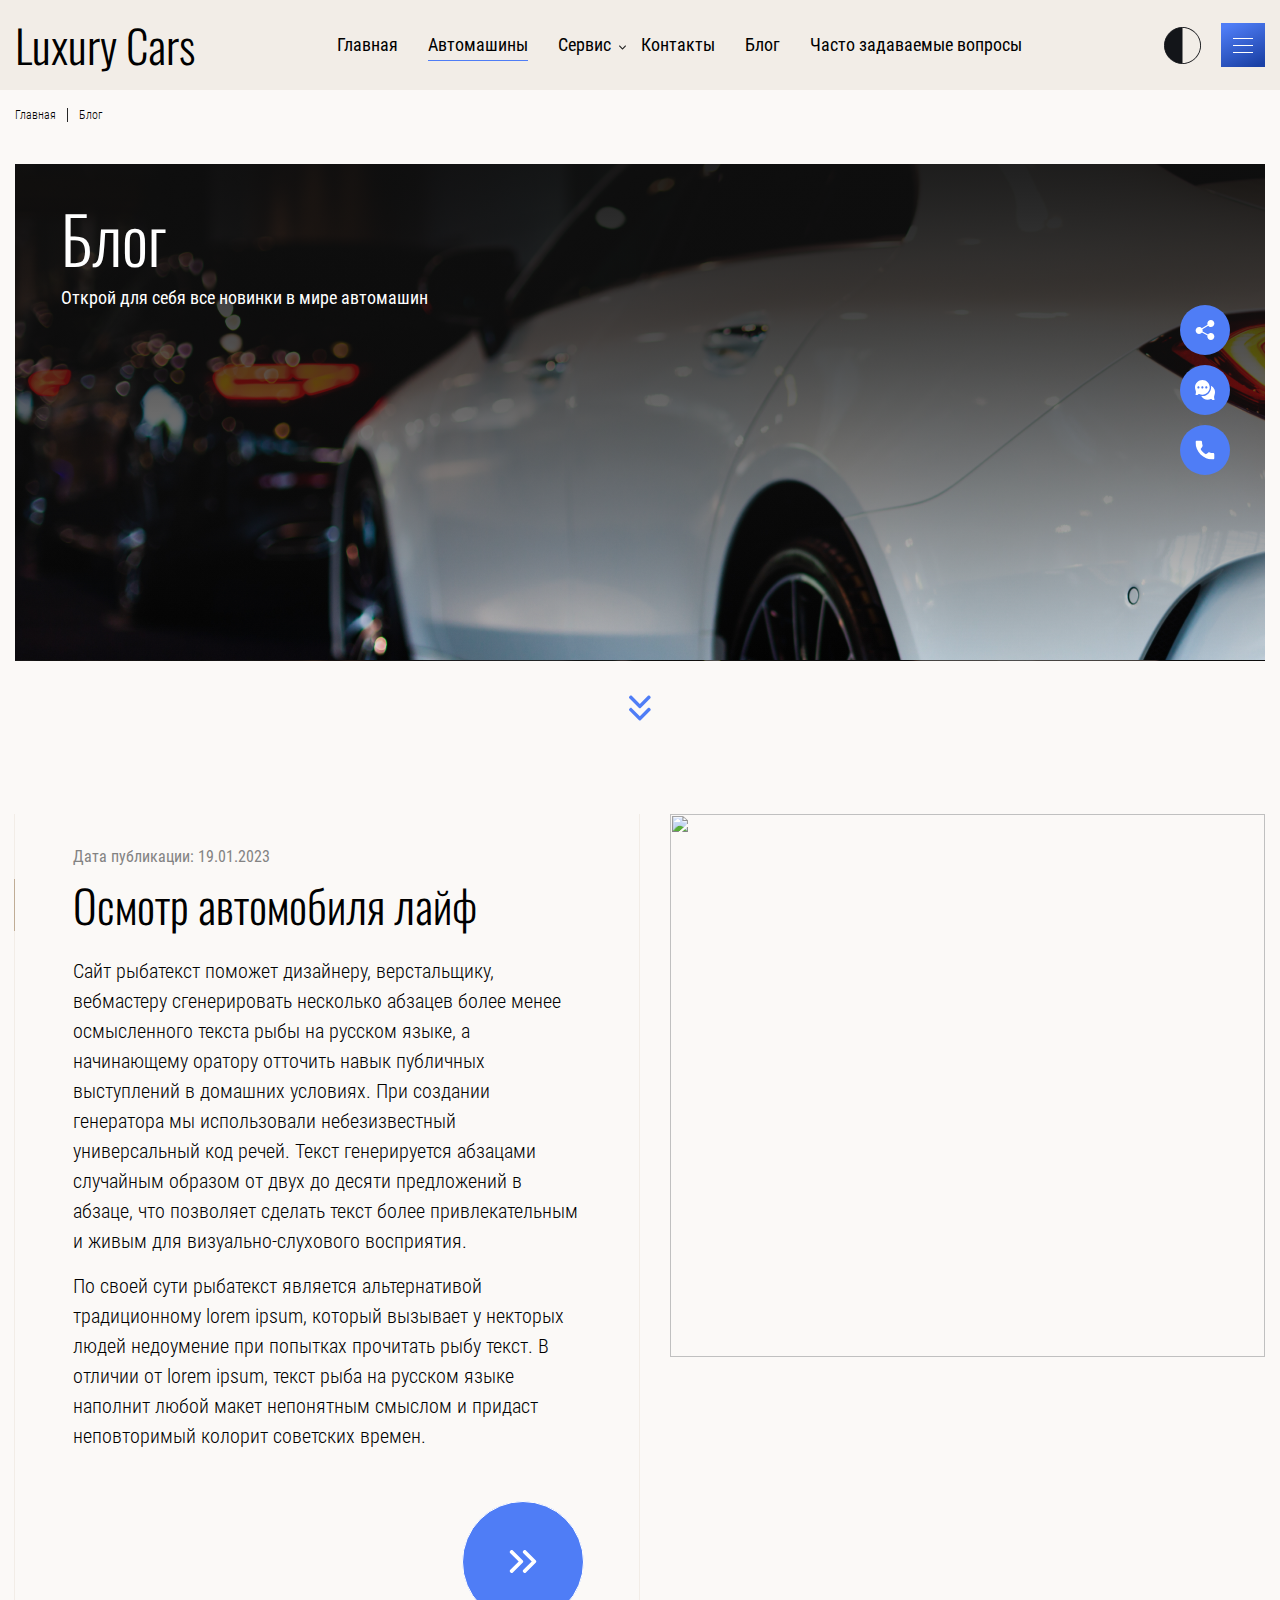
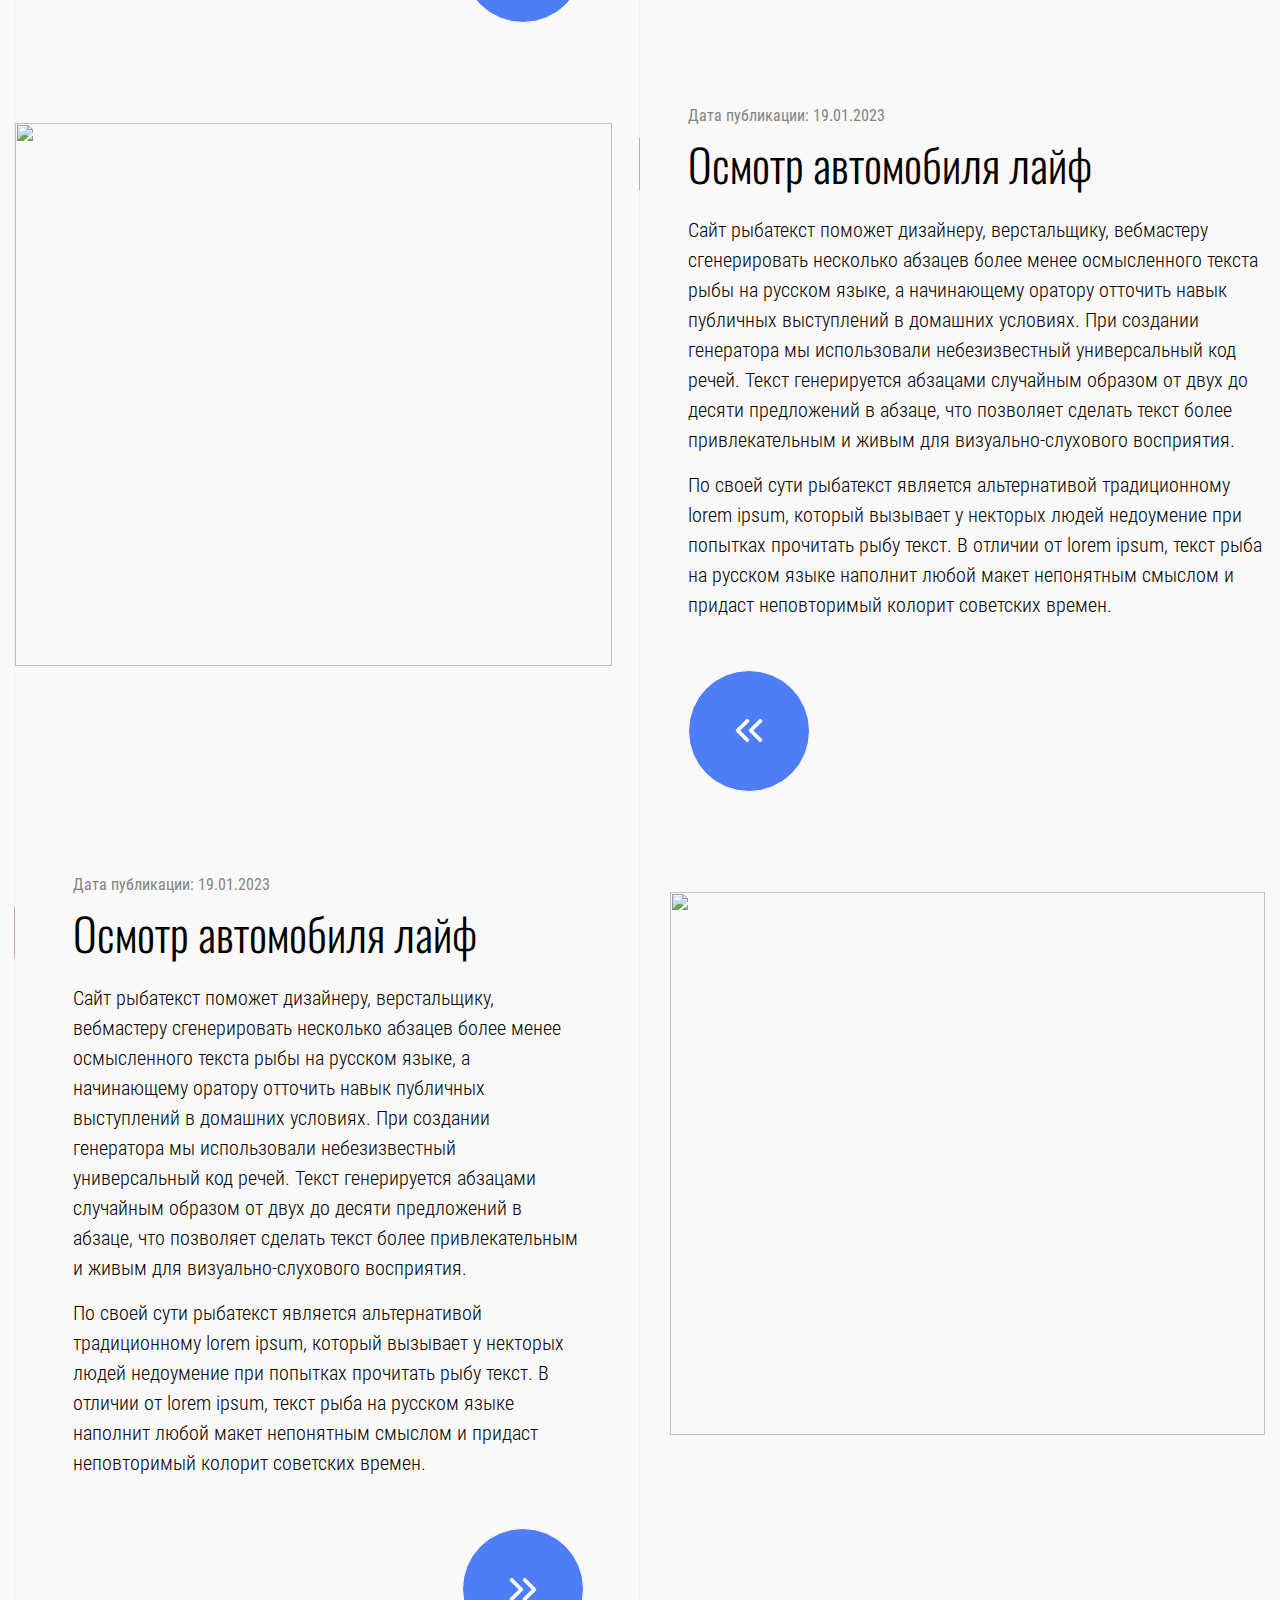
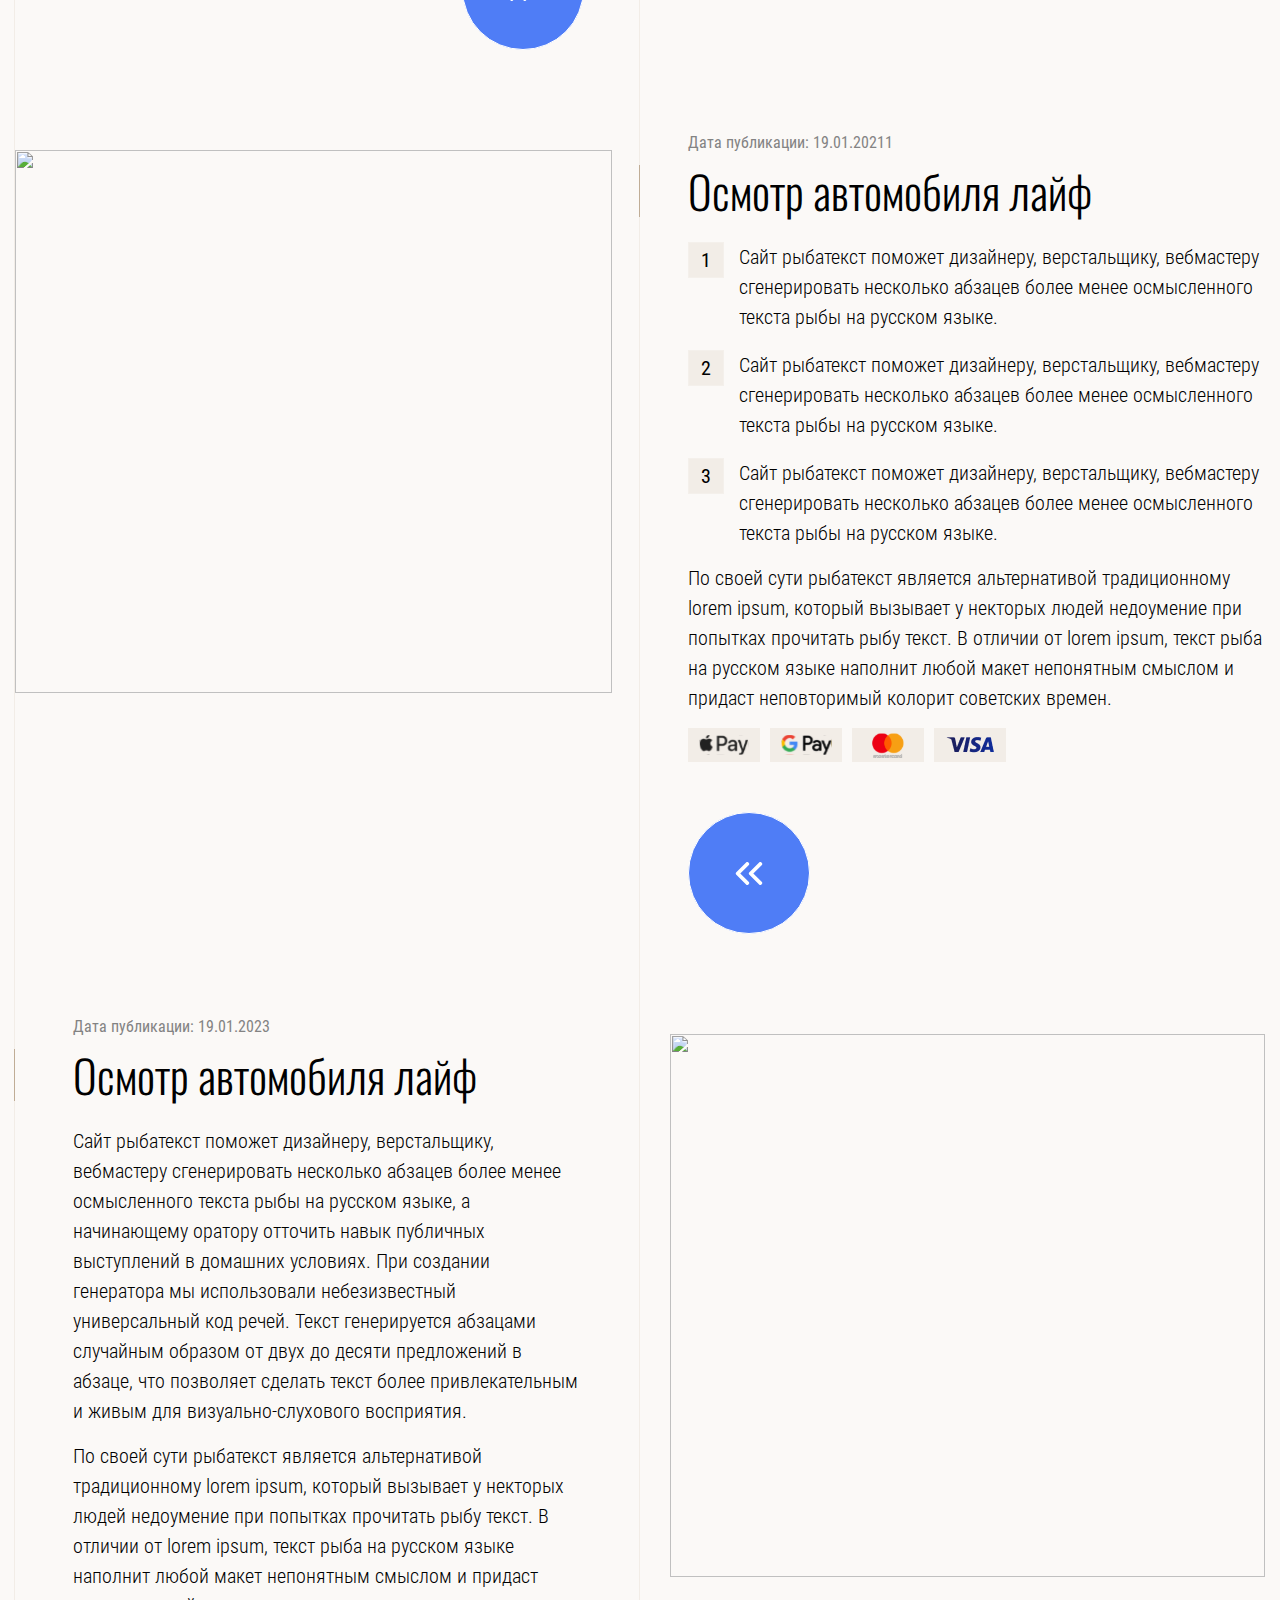
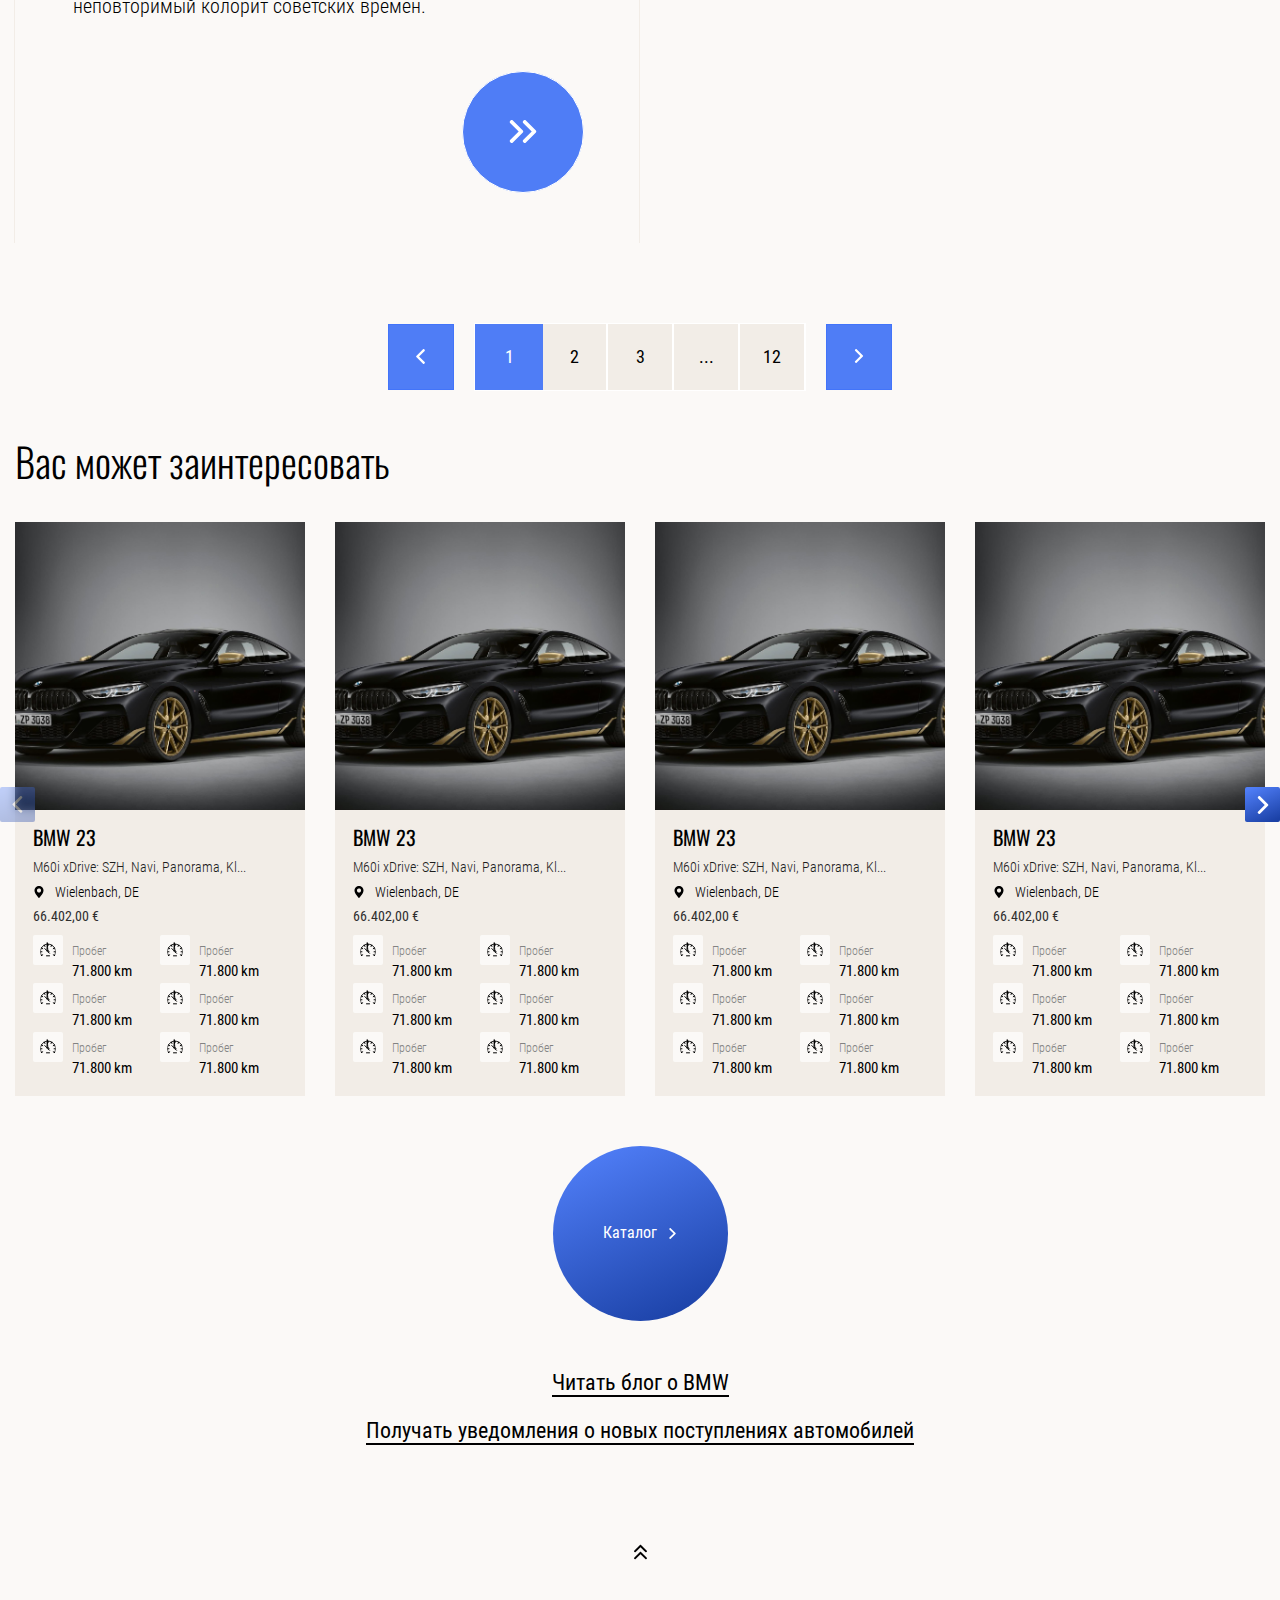
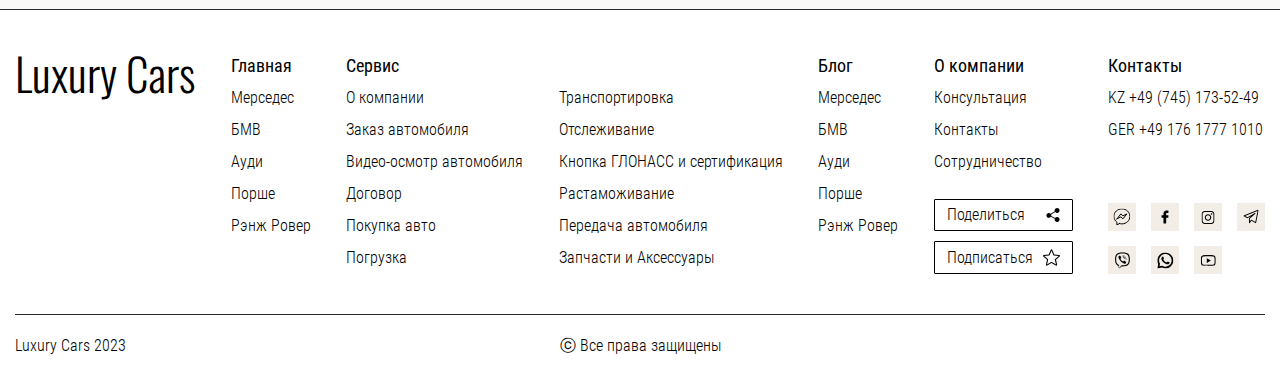
==== commit fdc57b51: "socials added" ====
--- a/blog.html
+++ b/blog.html
@@ -17,6 +17,9 @@
 
 <body>
   <!-- ** HEADER ** -->
+  <div class="preloader" style="position: fixed; top: 0; left: 0; width: 100%; height: 100%; z-index:9999">
+    <p>Loading...</p>
+  </div>
   <header>
     <div class="wrapper">
       <div class="header"><a class="header__logo" href="index.html"><span>Luxury Cars</span></a>
@@ -192,6 +195,27 @@
           <path d="M10.0044 29.1773L0.346708 19.5194C0.123156 19.296 -9.72316e-08 18.9978 -8.33337e-08 18.6799C-6.94357e-08 18.3619 0.123156 18.0638 0.346708 17.8404L1.05777 17.1291C1.5211 16.6663 2.27416 16.6663 2.73679 17.1291L10.8467 25.2391L18.9657 17.1201C19.1893 16.8968 19.4873 16.7734 19.805 16.7734C20.1232 16.7734 20.4212 16.8968 20.6449 17.1201L21.3558 17.8314C21.5793 18.0549 21.7025 18.3529 21.7025 18.6709C21.7025 18.9888 21.5793 19.287 21.3558 19.5104L11.6893 29.1773C11.465 29.4012 11.1656 29.5242 10.8473 29.5235C10.5277 29.5242 10.2285 29.4012 10.0044 29.1773Z"
           fill="#4F7DF6" />
         </svg>
+      </div>
+    </section>
+    <section class="buttons-mob">
+      <div class="wrapper">
+        <div class="banner__socials">
+          <ul>
+            <li>
+              <button class="li__head">
+                <img src="img/single/info_icon-3.svg" alt="">
+              </button>
+            </li>
+            <li>
+              <button class="li__head">
+                <svg width="14" height="14" viewBox="0 0 14 14" fill="none" xmlns="http://www.w3.org/2000/svg">
+                  <path d="M11.1016 9.07812C10.2911 9.07812 9.57685 9.47682 9.12825 10.0831L5.24973 8.09714C5.31412 7.87765 5.35938 7.65018 5.35938 7.41016C5.35938 7.0846 5.29263 6.7751 5.17732 6.49042L9.23636 4.04786C9.68808 4.578 10.352 4.92188 11.1016 4.92188C12.4586 4.92188 13.5625 3.81798 13.5625 2.46094C13.5625 1.10389 12.4586 0 11.1016 0C9.74452 0 8.64062 1.10389 8.64062 2.46094C8.64062 2.77367 8.70502 3.07032 8.81185 3.34573L4.74072 5.79545C4.28939 5.28106 3.635 4.94922 2.89844 4.94922C1.54139 4.94922 0.4375 6.05311 0.4375 7.41016C0.4375 8.7672 1.54139 9.87109 2.89844 9.87109C3.7223 9.87109 4.44858 9.46069 4.89549 8.83734L8.76124 10.8169C8.69004 11.0467 8.64062 11.2861 8.64062 11.5391C8.64062 12.8961 9.74452 14 11.1016 14C12.4586 14 13.5625 12.8961 13.5625 11.5391C13.5625 10.182 12.4586 9.07812 11.1016 9.07812Z"
+                  fill="white" />
+                </svg>
+              </button>
+            </li>
+          </ul>
+        </div>
       </div>
     </section>
     <section class="service">
@@ -1883,38 +1907,45 @@
           <div class="block__socials">
             <ul>
               <li>
-                <a href="#">
+                <a class="messenger" href="#">
                   <img src="img/icons/socials/social-1.svg" alt="">
-                </a>
-              </li>
-              <li>
-                <a href="#">
+                  <img class="hover-elem" src="img/icons/messenger-color.svg" alt="">
+                </a>
+              </li>
+              <li>
+                <a class="facebook" href="#">
                   <img src="img/icons/socials/social-2.svg" alt="">
-                </a>
-              </li>
-              <li>
-                <a href="#">
+                  <img class="hover-elem" src="img/icons/facebook-color.svg" alt="">
+                </a>
+              </li>
+              <li>
+                <a class="instagram" href="#">
                   <img src="img/icons/socials/social-3.svg" alt="">
-                </a>
-              </li>
-              <li>
-                <a href="#">
+                  <img class="hover-elem" src="img/icons/instagram-color.svg" alt="">
+                </a>
+              </li>
+              <li>
+                <a class="telegram" href="#">
                   <img src="img/icons/socials/social-4.svg" alt="">
-                </a>
-              </li>
-              <li>
-                <a href="#">
+                  <img class="hover-elem" src="img/icons/telegram-color.svg" alt="">
+                </a>
+              </li>
+              <li>
+                <a class="viber" href="#">
                   <img src="img/icons/socials/social-5.svg" alt="">
-                </a>
-              </li>
-              <li>
-                <a href="#">
+                  <img class="hover-elem" src="img/icons/viber-color.svg" alt="">
+                </a>
+              </li>
+              <li>
+                <a class="whatsapp" href="#">
                   <img src="img/icons/socials/social-6.svg" alt="">
-                </a>
-              </li>
-              <li>
-                <a href="#">
+                  <img class="hover-elem" src="img/icons/whatsapp-color.svg" alt="">
+                </a>
+              </li>
+              <li>
+                <a class="youtube" href="#">
                   <img src="img/icons/socials/social-7.svg" alt="">
+                  <img class="hover-elem" src="img/icons/youtube-color.svg" alt="">
                 </a>
               </li>
             </ul>
--- a/css/style.css
+++ b/css/style.css
@@ -241,7 +241,8 @@
   --slider-big-photo: #181818;
   --form-input-border: 0.0625rem solid #414447;
   --arrow-down-blog-svg: #fff;
-  --brightness-1: brightness(1)
+  --brightness-1: brightness(1);
+  --opacity-1: 1
 }
 :root[theme=light] {
   --body-bgd: #FBF9F7;
@@ -287,7 +288,7 @@
   --display-dark-block: none;
   --display-dark-flex: none;
   --single-mini-info-bgd: #F2EDE7;
-  --single-mini-info-car-shadow: 0rem 0.625rem 0.625rem 0rem rgba(112, 112, 112, 0.4);
+  --single-mini-info-car-shadow: 0rem 0.625rem 0.625rem 0rem rgba(255, 255, 255, 0.4);
   --pagination-nums-bgd: #F2EDE7;
   --pagination-arr-bgd: #4F7DF6;
   --pagination-arr-shadow: none;
@@ -297,7 +298,8 @@
   --slider-big-photo: linear-gradient(155.87deg, #4F7DF6 8.49%, #1B41A6 92.59%);
   --form-input-border: 0.0625rem solid transparent;
   --arrow-down-blog-svg: #4F7DF6;
-  --brightness-1: brightness(0)
+  --brightness-1: brightness(0);
+  --opacity-1: 0
 }
 * {
   margin: 0;
@@ -315,6 +317,28 @@
 }
 .wrapper_mini {
   max-width: calc(var(--mini-wrapper) + 1.875rem)
+}
+.preloader {
+  background: #838383;
+  display: -webkit-box;
+  display: -ms-flexbox;
+  display: flex;
+  -webkit-box-align: center;
+  -ms-flex-align: center;
+  align-items: center;
+  -webkit-box-pack: center;
+  -ms-flex-pack: center;
+  justify-content: center;
+  -webkit-transition: all .3s ease;
+  -o-transition: all .3s ease;
+  transition: all .3s ease
+}
+.preloader p {
+  color: #fff
+}
+.preloader_hidden {
+  opacity: 0;
+  visibility: hidden
 }
 body {
   background: var(--body-bgd)
@@ -338,6 +362,9 @@
   border-top: var(--header-scroll-border)
 }
 @media screen and (max-width:36em){
+  body.header_scroll {
+    padding-top: 5.0625rem
+  }
   body.header_scroll header {
     z-index: 40
   }
@@ -480,9 +507,9 @@
 }
 header {
   padding: 1.25rem 0;
-  -webkit-transition: all .3s ease;
-  -o-transition: all .3s ease;
-  transition: all .3s ease;
+  -webkit-transition: all .15s ease;
+  -o-transition: all .15s ease;
+  transition: all .15s ease;
   top: -100px;
   background: var(--header-bgd)
 }
@@ -500,10 +527,31 @@
   display: flex;
   -webkit-box-align: center;
   -ms-flex-align: center;
-  align-items: center
+  align-items: center;
+  -webkit-box-pack: justify;
+  -ms-flex-pack: justify;
+  justify-content: space-between
 }
 .header .theme-mob {
-  display: none
+  display: none;
+  position: relative
+}
+.header .theme-mob .banner__socials {
+  opacity: 0;
+  visibility: hidden;
+  -webkit-transition: all .3s ease;
+  -o-transition: all .3s ease;
+  transition: all .3s ease
+}
+.header .theme-mob li {
+  margin-bottom: 0;
+  margin-left: 0.625rem;
+  width: 2.75rem;
+  height: 2.75rem
+}
+.header .theme-mob .li__head {
+  width: 2.75rem;
+  height: 2.75rem
 }
 .header .theme__button {
   -webkit-transition: all .3s ease;
@@ -523,6 +571,123 @@
 }
 .header .theme__button .light-switcher {
   display: var(--display-dark-none)
+}
+.header-single .banner__socials {
+  display: block;
+  position: static
+}
+.header-single .banner__socials ul {
+  display: -webkit-box;
+  display: -ms-flexbox;
+  display: flex;
+  -webkit-box-align: center;
+  -ms-flex-align: center;
+  align-items: center
+}
+.header-single .theme-mob .theme__button {
+  position: absolute;
+  top: 50%;
+  -webkit-transform: translateY(-50%);
+  -ms-transform: translateY(-50%);
+  transform: translateY(-50%);
+  right: 0
+}
+.header-single .theme-mob .theme__button.theme-light {
+  -webkit-transform: translateY(-50%) scaleX(-1);
+  -ms-transform: translateY(-50%) scaleX(-1);
+  transform: translateY(-50%) scaleX(-1)
+}
+.header__switch .li__body {
+  position: absolute;
+  top: 50%;
+  -webkit-transform: translateY(-50%);
+  -ms-transform: translateY(-50%);
+  transform: translateY(-50%);
+  right: 100%;
+  margin-right: 0.75rem;
+  opacity: 0;
+  visibility: hidden;
+  -webkit-transition: all .3s ease;
+  -o-transition: all .3s ease;
+  transition: all .3s ease
+}
+.header__switch .li__body:after {
+  content: "";
+  background: var(--c-262626);
+  border-radius: 0.0625rem;
+  -webkit-transform: translateY(-50%) rotate(45deg);
+  -ms-transform: translateY(-50%) rotate(45deg);
+  transform: translateY(-50%) rotate(45deg);
+  width: 0.625rem;
+  height: 0.625rem;
+  display: block;
+  position: absolute;
+  top: 50%;
+  right: -3px
+}
+.header__switch .li__body ul {
+  background: var(--c-262626);
+  -webkit-box-shadow: 0 0.625rem 1.5625rem var(--c-000);
+  box-shadow: 0 0.625rem 1.5625rem var(--c-000);
+  border-radius: 7.5rem;
+  padding: 0.625rem 1.25rem;
+  grid-gap: 0.3125rem
+}
+.header__switch .li__body li {
+  margin: 0;
+  white-space: nowrap;
+  display: block;
+  margin-bottom: 0.375rem;
+  position: relative;
+  z-index: 1
+}
+.header__switch .li__body li:last-child {
+  margin-bottom: 0
+}
+.header__switch .li__body .ul__socials {
+  display: -webkit-box;
+  display: -ms-flexbox;
+  display: flex;
+  -webkit-box-align: center;
+  -ms-flex-align: center;
+  align-items: center;
+  padding: 0.3125rem 0.5rem
+}
+.header__switch .li__body .ul__socials li {
+  width: 2.4375rem;
+  height: 2.4375rem;
+  display: -webkit-box;
+  display: -ms-flexbox;
+  display: flex;
+  -webkit-box-align: center;
+  -ms-flex-align: center;
+  align-items: center;
+  -webkit-box-pack: center;
+  -ms-flex-pack: center;
+  justify-content: center;
+  background: var(--c-262626);
+  border: 0.0625rem solid var(--c-fff);
+  border-radius: 50%;
+  margin-bottom: 0
+}
+.header__switch .li__body .ul__socials li img {
+  -webkit-filter: var(--brightness-1);
+  filter: var(--brightness-1)
+}
+.header__switch .li__body .ul__socials li:hover {
+  background: var(--button-bgd-radial)
+}
+.header__switch li {
+  margin-bottom: 0.625rem;
+  position: relative;
+  pointer-events: all
+}
+.header__switch li.li_active .li__body {
+  opacity: 1;
+  visibility: visible
+}
+.header__switch li:last-child {
+  margin-bottom: 0
 }
 .header__burger {
   padding: 0;
@@ -821,7 +986,12 @@
     position: relative
   }
   .header .theme-mob {
-    display: block;
+    display: -webkit-box;
+    display: -ms-flexbox;
+    display: flex;
+    -webkit-box-align: center;
+    -ms-flex-align: center;
+    align-items: center;
     margin-left: auto;
     margin-right: 1.25rem
   }
@@ -999,7 +1169,6 @@
     border-bottom: 0.0625rem solid rgba(255,255,255,.2);
     padding: 1.125rem 0
   }
-  .header .theme-mob,
   .header .theme__button img {
     width: 2rem;
     height: 2rem
@@ -1008,6 +1177,14 @@
     font-size: 1.5625rem;
     line-height: 1.5625rem
   }
+}
+.scroll-to-socials .theme-mob .theme__button {
+  opacity: 0;
+  visibility: hidden
+}
+.scroll-to-socials .theme-mob .banner__socials {
+  opacity: 1;
+  visibility: visible
 }
 footer {
   border-top: 0.0625rem solid #292929;
@@ -1053,6 +1230,10 @@
   padding-top: 2.5rem;
   margin-top: auto
 }
+.footer .block__socials .hover-elem {
+  position: absolute;
+  opacity: 0
+}
 .footer .block__socials ul {
   display: -ms-grid;
   display: grid;
@@ -1074,6 +1255,58 @@
   -webkit-box-pack: center;
   -ms-flex-pack: center;
   justify-content: center
+}
+.footer .block__socials a:hover .hover-elem {
+  opacity: var(--opacity-1)
+}
+.footer .block__socials a:hover.messenger {
+  background: #008aff
+}
+.footer .block__socials a:hover.messenger img {
+  -webkit-filter: invert(1);
+  filter: invert(1)
+}
+.footer .block__socials a:hover.facebook {
+  background: #4267b2
+}
+.footer .block__socials a:hover.facebook img {
+  -webkit-filter: invert(1);
+  filter: invert(1)
+}
+.footer .block__socials a:hover.instagram {
+  background: #ff4e5c
+}
+.footer .block__socials a:hover.instagram img {
+  -webkit-filter: invert(1);
+  filter: invert(1)
+}
+.footer .block__socials a:hover.telegram {
+  background: #08c
+}
+.footer .block__socials a:hover.telegram img {
+  -webkit-filter: invert(1);
+  filter: invert(1)
+}
+.footer .block__socials a:hover.viber {
+  background: #7360f2
+}
+.footer .block__socials a:hover.viber img {
+  -webkit-filter: invert(1);
+  filter: invert(1)
+}
+.footer .block__socials a:hover.whatsapp {
+  background: #25d366
+}
+.footer .block__socials a:hover.whatsapp img {
+  -webkit-filter: invert(1);
+  filter: invert(1)
+}
+.footer .block__socials a:hover.youtube {
+  background: red
+}
+.footer .block__socials a:hover.youtube img {
+  -webkit-filter: invert(1);
+  filter: invert(1)
 }
 .footer__logo span {
   font-family: oswald,sans-serif;
@@ -1430,6 +1663,13 @@
   .footer__block .title-mob {
     display: block
   }
+}
+html[theme=dark] .footer .block__socials a:hover {
+  background: #fff!important
+}
+html[theme=dark] .footer .block__socials a:hover img {
+  -webkit-filter: invert(0);
+  filter: invert(0)
 }
 .top {
   margin-bottom: 1.875rem
@@ -2544,29 +2784,14 @@
   -o-object-fit: cover;
   object-fit: cover
 }
-.slider-photos .button-lupa {
-  background: rgba(255,255,255,.7);
-  -webkit-box-shadow: 0 0.625rem 0.625rem rgba(0,0,0,.25);
-  box-shadow: 0 0.625rem 0.625rem rgba(0,0,0,.25);
-  display: -webkit-box;
-  display: -ms-flexbox;
-  display: flex;
-  -webkit-box-align: center;
-  -ms-flex-align: center;
-  align-items: center;
-  -webkit-box-pack: center;
-  -ms-flex-pack: center;
-  justify-content: center;
-  border-radius: 50%;
+.slider-photos .open-big-photo {
+  padding: 0.75rem;
+  background: #181818;
+  border-radius: 0.125rem;
   position: absolute;
   bottom: 0.625rem;
   right: 0.625rem;
-  width: 3.125rem;
-  height: 3.125rem;
-  pointer-events: none;
-  -webkit-transition: all .3s ease;
-  -o-transition: all .3s ease;
-  transition: all .3s ease
+  pointer-events: none
 }
 @media screen and (max-width:48em){
   .slider-photos .swiper-scrollbar {
@@ -2818,6 +3043,9 @@
   .slider .arr-mob {
     display: block
   }
+}
+.filter {
+  margin-bottom: 1.25rem
 }
 .filter .wrapper {
   display: -webkit-box;
@@ -3151,7 +3379,7 @@
   display: block
 }
 .catalog__inner {
-  margin-top: 3.125rem
+  margin-top: 0.625rem
 }
 .catalog__mark {
   display: none
@@ -4345,6 +4573,14 @@
     line-height: 1.375rem
   }
 }
+.contacts .wrapper {
+  position: relative
+}
+.contacts .buttons-mob {
+  position: absolute;
+  right: 0;
+  top: 0
+}
 .contacts h1 {
   font-family: Oswald;
   font-weight: 300;
@@ -4451,22 +4687,6 @@
   height: 0.0625rem;
   bottom: -7px;
   z-index: 2;
-  -webkit-transition: all .3s ease;
-  -o-transition: all .3s ease;
-  transition: all .3s ease
-}
-.contacts__info .open-map:before {
-  content: "";
-  background: -webkit-gradient(linear,left top,left bottom,from(rgba(79,125,246,.15)),to(rgba(79,125,246,.75)));
-  background: -o-linear-gradient(top,rgba(79,125,246,.15) 0,rgba(79,125,246,.75) 100%);
-  background: linear-gradient(180deg,rgba(79,125,246,.15) 0,rgba(79,125,246,.75) 100%);
-  -webkit-filter: blur(2px);
-  filter: blur(2px);
-  bottom: -7px;
-  height: 0.8125rem;
-  width: 100%;
-  z-index: 1;
-  position: absolute;
   -webkit-transition: all .3s ease;
   -o-transition: all .3s ease;
   transition: all .3s ease
@@ -5426,7 +5646,6 @@
   overflow: hidden
 }
 .single__main .slider__nav .swiper-slide {
-  border: 0.1875rem solid #181818;
   height: 8.75rem;
   width: 100%
 }
@@ -5632,6 +5851,7 @@
   position: relative
 }
 .single__main .info__bottom .select__head,
+.single__main .info__bottom a.button,
 .single__main .info__bottom button {
   background: var(--button-bgd);
   border: var(--header-scroll-border);
@@ -5655,10 +5875,12 @@
   cursor: pointer
 }
 .single__main .info__bottom .select__head:hover,
+.single__main .info__bottom a.button:hover,
 .single__main .info__bottom button:hover {
   background: #4f7df6
 }
 .single__main .info__bottom .select__head span,
+.single__main .info__bottom a.button span,
 .single__main .info__bottom button span {
   color: #fff
 }
@@ -5966,6 +6188,9 @@
     font-size: 1rem;
     line-height: 1.5625rem
   }
+  .single .info__buttons button:nth-child(2) {
+    display: none
+  }
   .single .params__item:nth-child(2) span {
     font-size: 0.75rem;
     line-height: 0.8125rem
@@ -6114,18 +6339,23 @@
     border-bottom: 0.0625rem solid rgba(255,255,255,.4);
     padding-bottom: 1.25rem
   }
+  .single__main_mob {
+    margin-top: 1.25rem
+  }
   .single__main_mob .info__bottom {
     display: -webkit-box;
     display: -ms-flexbox;
     display: flex
   }
   .single__main .info__bottom .select__head,
+  .single__main .info__bottom a.button,
   .single__main .info__bottom button {
     height: 2.75rem;
     font-size: 1rem;
     line-height: 1.125rem
   }
   .single__main .info__bottom .select__head span,
+  .single__main .info__bottom a.button span,
   .single__main .info__bottom button span {
     font-size: 1rem;
     line-height: 1.125rem
@@ -6155,7 +6385,7 @@
   -webkit-transition: all .3s ease;
   -o-transition: all .3s ease;
   transition: all .3s ease;
-  padding: 0.625rem 3.75rem
+  padding: 0.625rem 0.625rem
 }
 .single .scroll-block_active {
   opacity: 1;
@@ -6178,6 +6408,9 @@
   line-height: 1.875rem;
   color: var(--c-fff);
   margin-bottom: 0.5rem
+}
+.single .scroll-block h3 span {
+  display: none
 }
 .single .scroll-block p {
   font-weight: 300;
@@ -6662,4 +6895,33 @@
     -ms-grid-column-span: 1;
     grid-column-end: 2
   }
+}
+.buttons-mob {
+  display: none
+}
+.buttons-mob .banner__socials {
+  position: static;
+  display: block
+}
+.buttons-mob ul {
+  display: -webkit-box;
+  display: -ms-flexbox;
+  display: flex;
+  -webkit-box-align: center;
+  -ms-flex-align: center;
+  align-items: center;
+  -webkit-box-pack: end;
+  -ms-flex-pack: end;
+  justify-content: flex-end
+}
+.buttons-mob li {
+  margin-bottom: 0;
+  margin-left: 0.625rem
+}
+@media screen and (max-width:36em){
+  .buttons-mob {
+    display: -webkit-box;
+    display: -ms-flexbox;
+    display: flex
+  }
 }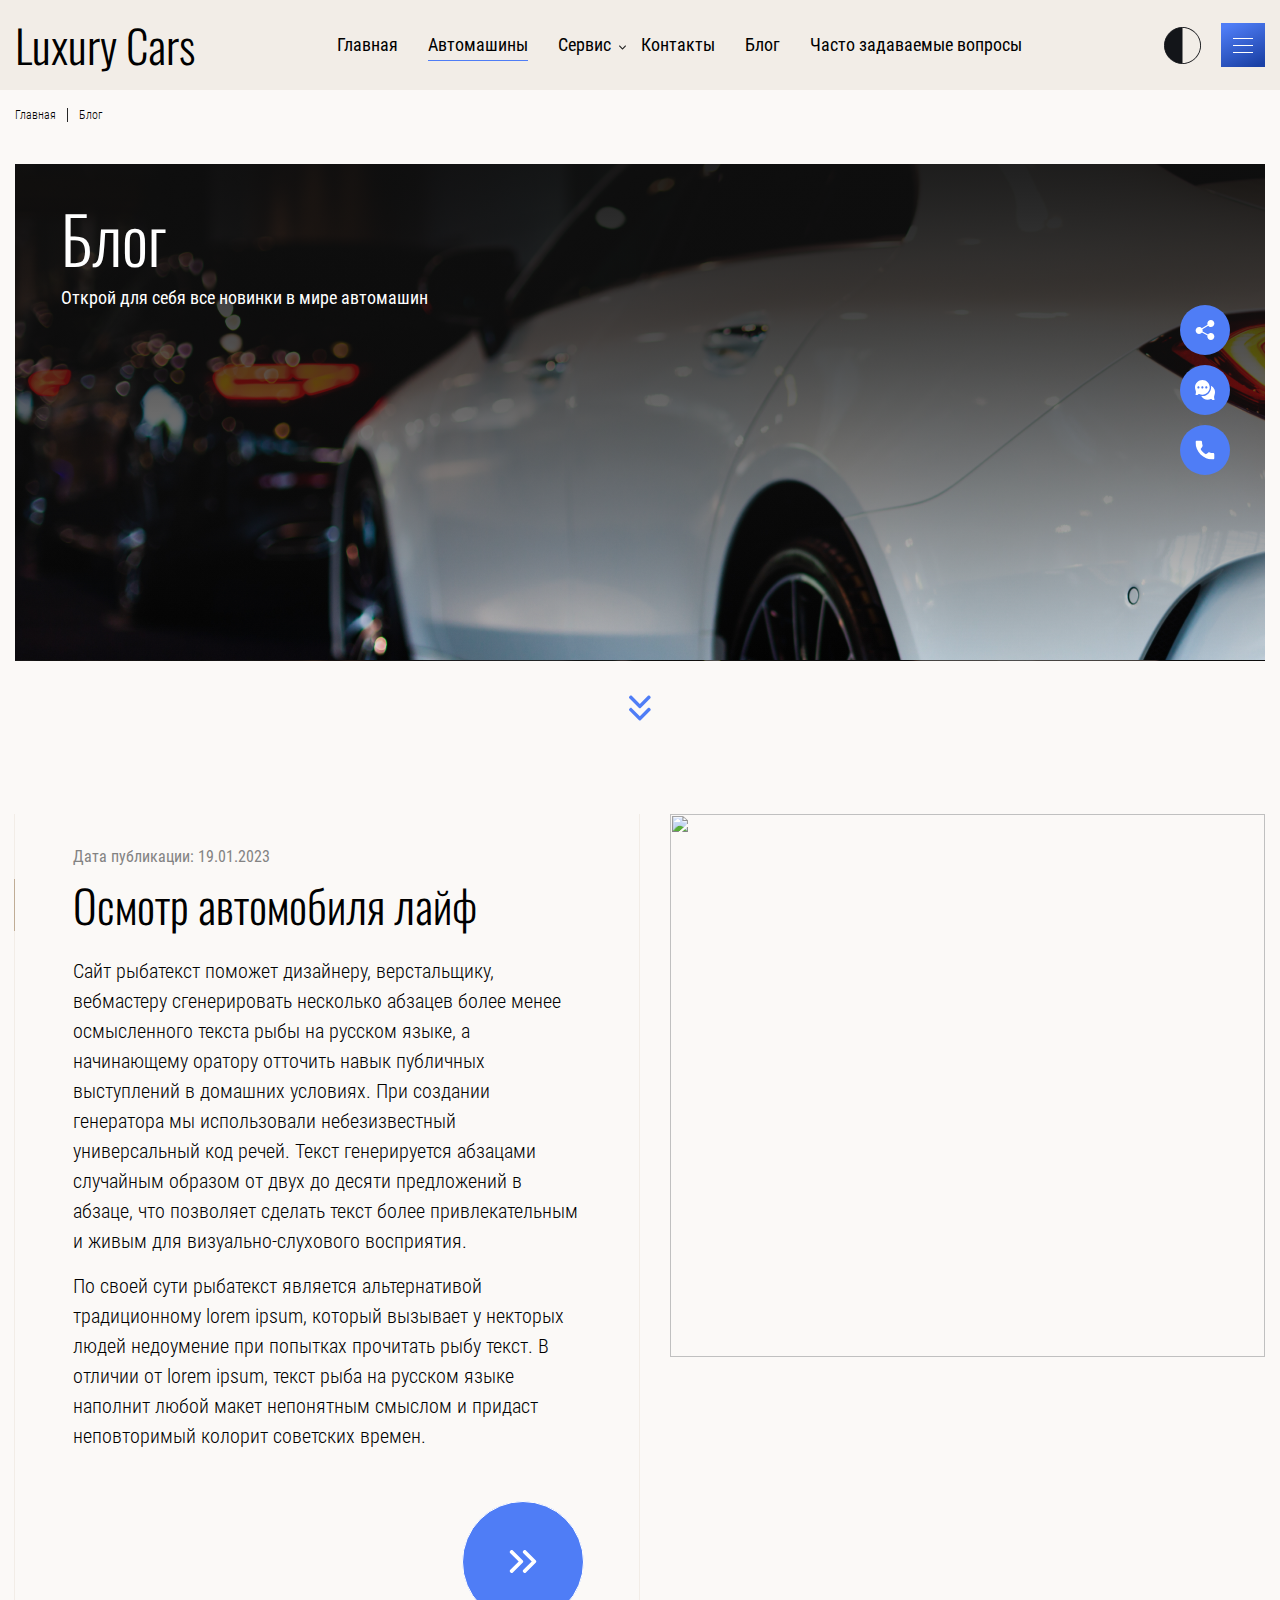
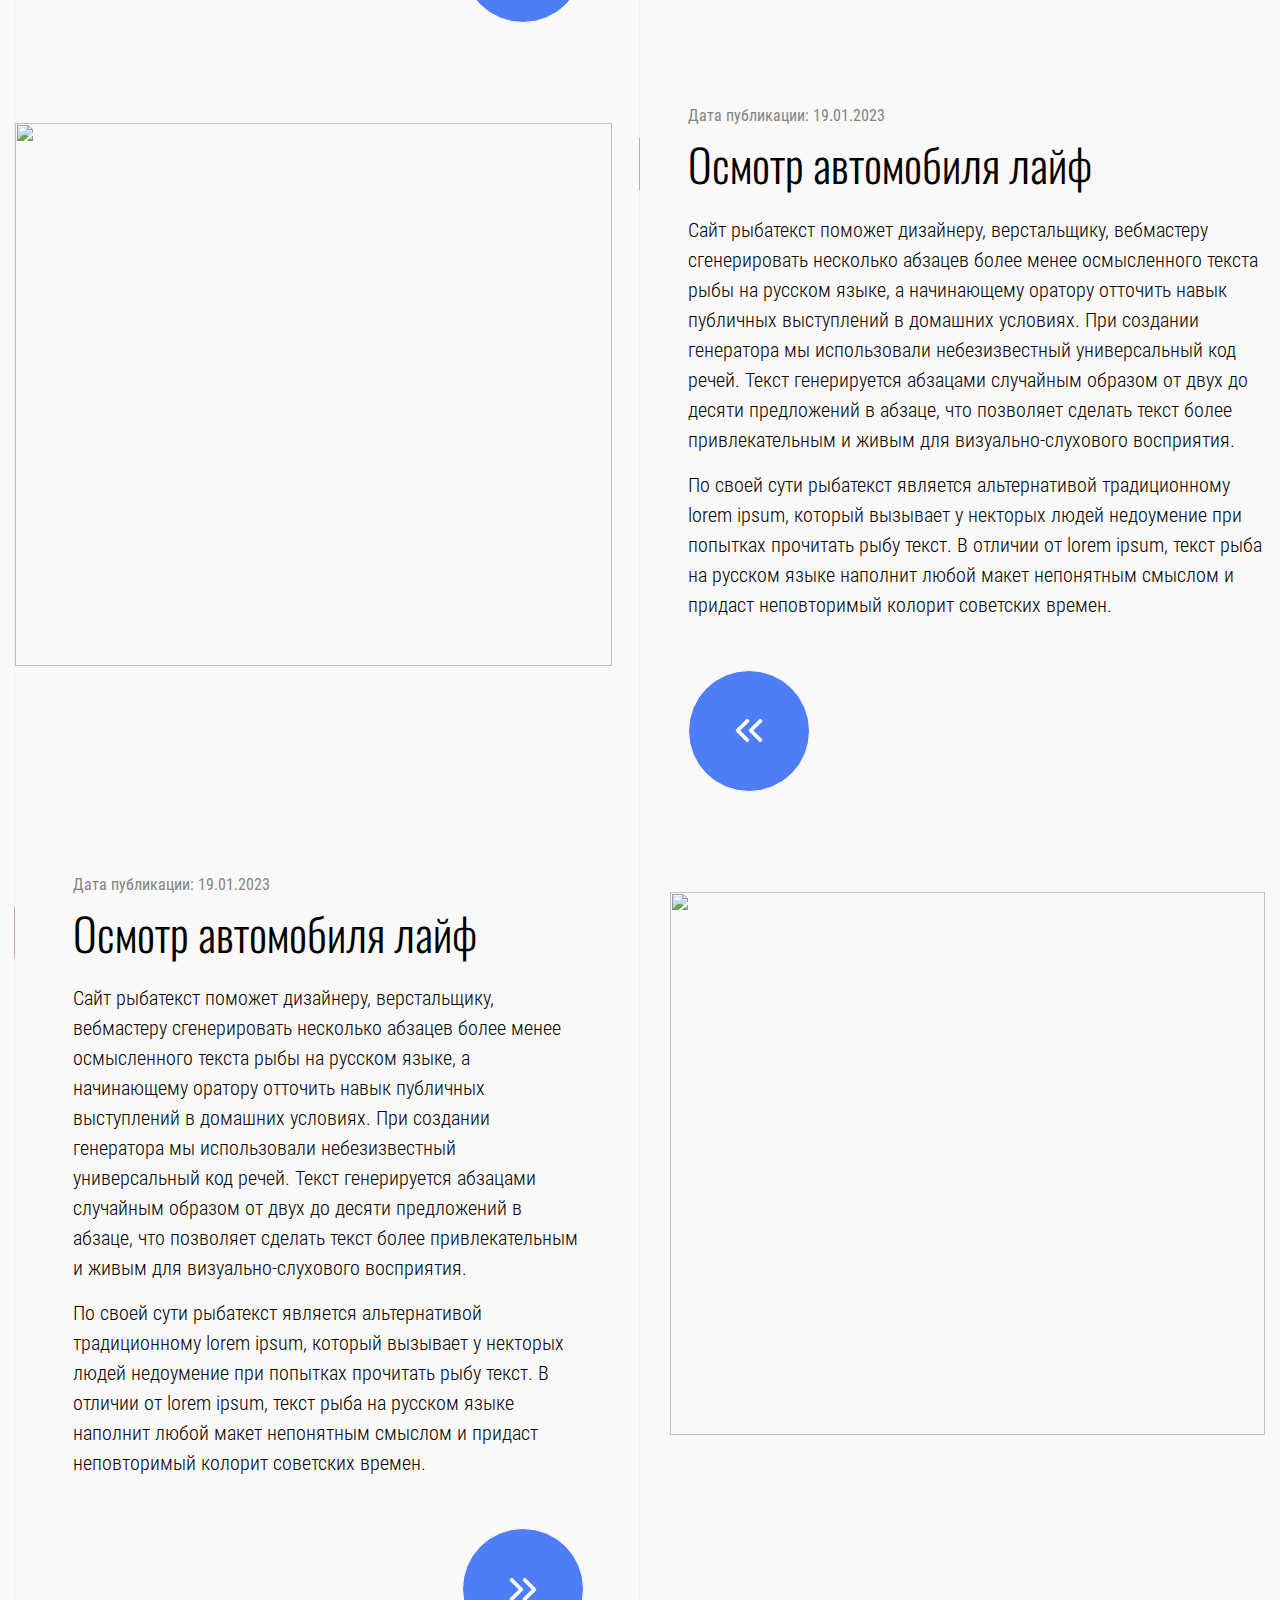
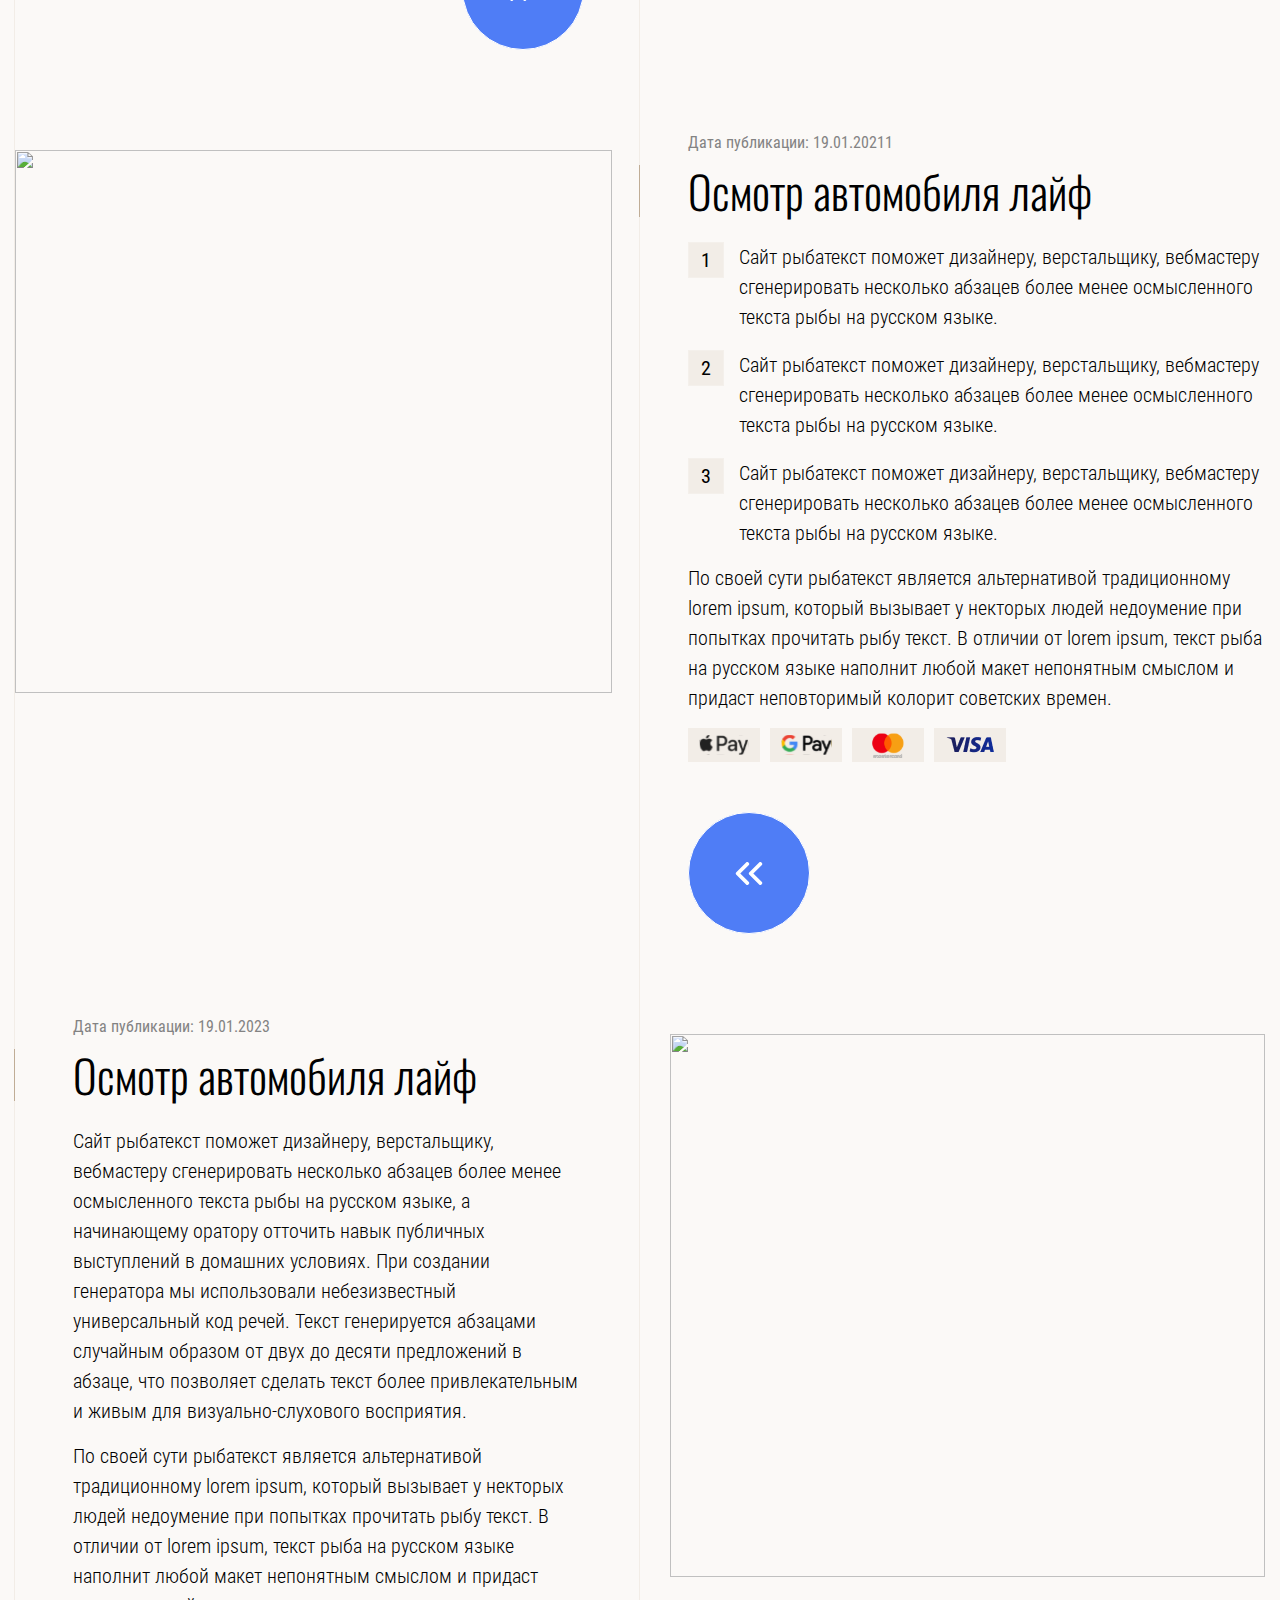
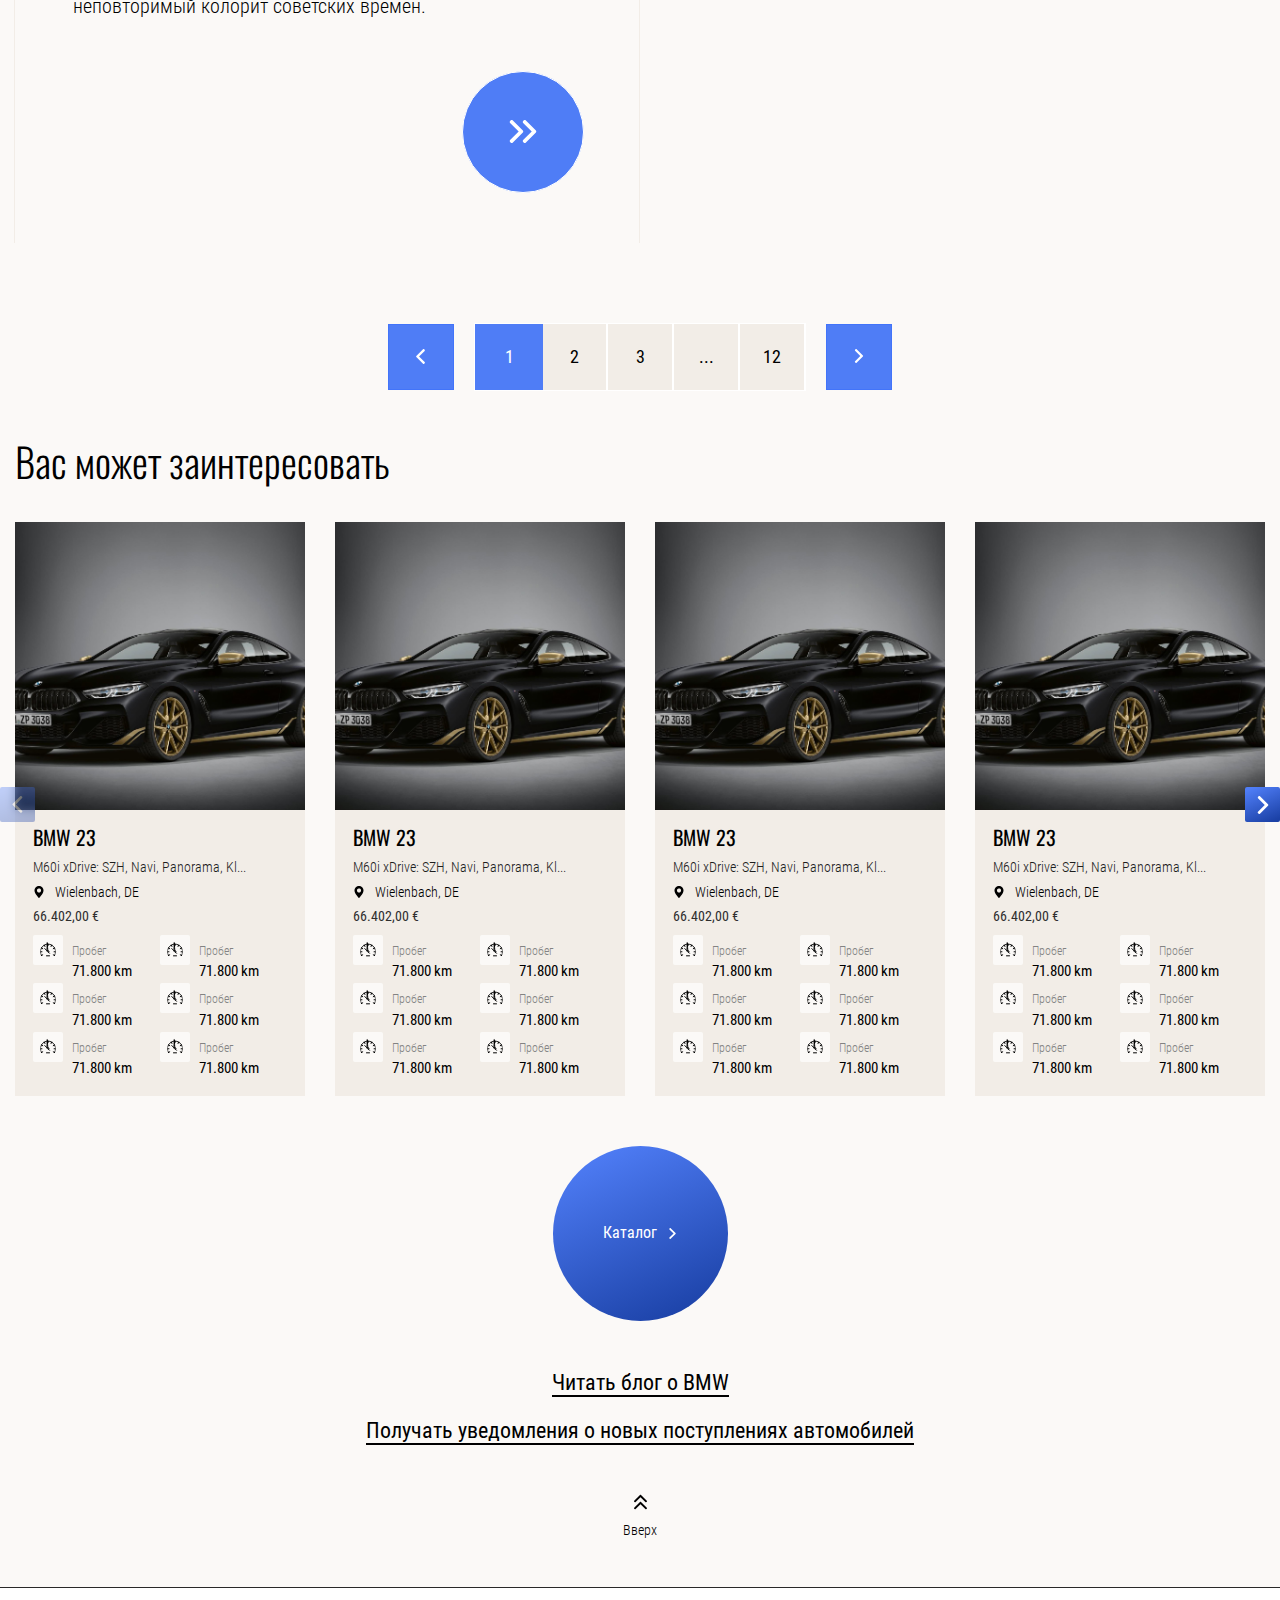
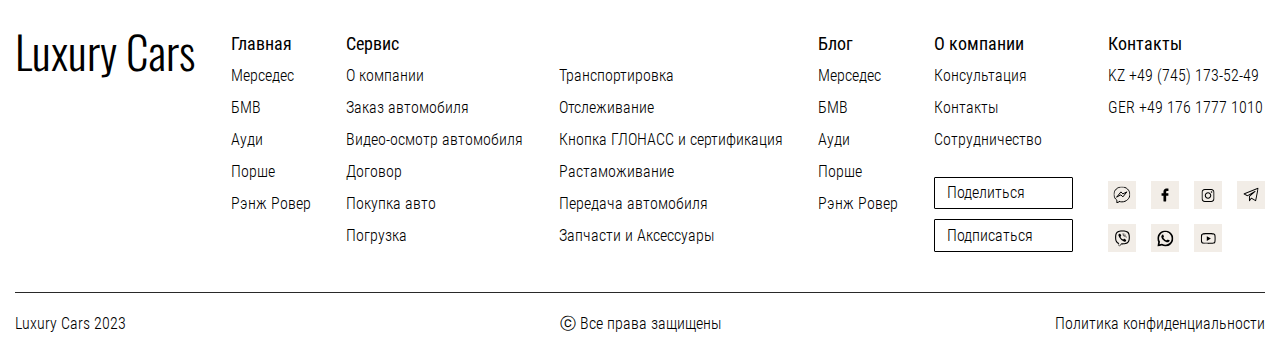
==== commit 4f70b5a7: "fixed" ====
--- a/blog.html
+++ b/blog.html
@@ -103,11 +103,6 @@
               <li>
                 <a href="#">
                   <img src="img/icons/whatsapp.svg" alt="ico">
-                </a>
-              </li>
-              <li>
-                <a href="#">
-                  <img src="img/icons/messenger.svg" alt="ico">
                 </a>
               </li>
               <li>
@@ -1675,7 +1670,7 @@
           <path d="M5.99274 2.88834L0.207681 8.6735C0.0737717 8.80731 -5.82426e-08 8.98592 -4.99176e-08 9.17638C-4.15926e-08 9.36683 0.0737717 9.54545 0.207681 9.67925L0.633613 10.1053C0.911155 10.3825 1.36224 10.3825 1.63936 10.1053L6.4973 5.24734L11.3606 10.1107C11.4945 10.2445 11.6731 10.3184 11.8634 10.3184C12.054 10.3184 12.2325 10.2445 12.3665 10.1107L12.7923 9.68464C12.9262 9.55073 13 9.37222 13 9.18177C13 8.99131 12.9262 8.8127 12.7923 8.67889L7.00197 2.88834C6.86764 2.75422 6.68829 2.68055 6.49762 2.68097C6.30622 2.68055 6.12697 2.75422 5.99274 2.88834Z"
           fill="white"></path>
         </svg>
-      </div>
+      </div><span>Вверх</span>
     </button>
   </main>
   <!-- ** FOOTER ** -->
@@ -2022,7 +2017,7 @@
       </div>
       <div class="footer__bottom">
         <p>Luxury Cars 2023</p>
-        <p class="copyright">ⓒ Все права защищены</p>
+        <p class="copyright">ⓒ Все права защищены</p><a href="policy.html">Политика конфиденциальности</a>
       </div>
     </div>
   </footer>
--- a/css/style.css
+++ b/css/style.css
@@ -214,6 +214,7 @@
   --header-bgd: #131519;
   --header-bgd-scroll: #000;
   --header-bgd-scroll-shadow: 0rem 0.625rem 0.625rem #000000;
+  --header-mob-socials: #262626;
   --button-border: 0.0625rem solid #fff;
   --button-bgd: linear-gradient(180deg, #0F0F0F -22.5%, #4F7DF6 133.36%, #4F7DF6 292.5%);
   --button-bgd-radial: radial-gradient(62.39% 62.39% at 50% 50%, #030B21 0%, #04102D 2.6%, #04102D 7.29%, #04102D 18.23%, #0B1C4A 30.21%, #0A1D4F 34.9%, #203A7D 50.52%, #2E4B97 62.5%, #3252A7 70.83%, #5382FF 88.54%, #5181FF 95.83%);
@@ -239,9 +240,10 @@
   --pagination-active-num-color: #fff;
   --slider-arrow-bgd: rgba(255, 255, 255, 0.15);
   --slider-big-photo: #181818;
+  --single-blog-button: #181818;
   --form-input-border: 0.0625rem solid #414447;
   --arrow-down-blog-svg: #fff;
-  --brightness-1: brightness(1);
+  --brightness-1: invert(0);
   --opacity-1: 1
 }
 :root[theme=light] {
@@ -271,6 +273,7 @@
   --header-bgd: #F2EDE7;
   --header-bgd-scroll: #F2EDE7;
   --header-bgd-scroll-shadow: 0rem 0.625rem 0.625rem #fff;
+  --header-mob-socials: #fff;
   --button-border: none;
   --button-bgd: linear-gradient(155.87deg, #4F7DF6 8.49%, #1B41A6 92.59%);
   --button-bgd-radial: linear-gradient(155.87deg, #4F7DF6 8.49%, #1B41A6 92.59%);
@@ -296,9 +299,10 @@
   --pagination-active-num-color: #fff;
   --slider-arrow-bgd: linear-gradient(155.87deg, #4F7DF6 8.49%, #1B41A6 92.59%);
   --slider-big-photo: linear-gradient(155.87deg, #4F7DF6 8.49%, #1B41A6 92.59%);
+  --single-blog-button: #4F7DF6;
   --form-input-border: 0.0625rem solid transparent;
   --arrow-down-blog-svg: #4F7DF6;
-  --brightness-1: brightness(0);
+  --brightness-1: invert(1);
   --opacity-1: 0
 }
 * {
@@ -426,7 +430,7 @@
   -webkit-box-align: center;
   -ms-flex-align: center;
   align-items: center;
-  margin: 6.25rem auto 3.125rem
+  margin: 3.125rem auto 3.125rem
 }
 .block-to-up path {
   fill: var(--c-fff)
@@ -749,8 +753,12 @@
 .header__socials path {
   fill: var(--c-fff)
 }
+.header__socials img {
+  -webkit-filter: var(--brightness-1);
+  filter: var(--brightness-1)
+}
 .header__socials a {
-  background: #262626;
+  background: var(--header-mob-socials);
   width: 2.4375rem;
   height: 2.4375rem;
   display: -webkit-box;
@@ -1169,6 +1177,13 @@
     border-bottom: 0.0625rem solid rgba(255,255,255,.2);
     padding: 1.125rem 0
   }
+  .header__socials a {
+    width: 1.9375rem;
+    height: 1.9375rem
+  }
+  .header__socials a img {
+    width: 1.125rem
+  }
   .header .theme__button img {
     width: 2rem;
     height: 2rem
@@ -1220,6 +1235,10 @@
   -ms-transform: translateX(-50%);
   transform: translateX(-50%)
 }
+.footer__bottom a:hover {
+  color: #4f7df6
+}
+.footer__bottom a,
 .footer__bottom p {
   font-weight: 300;
   font-size: 1rem;
@@ -1580,6 +1599,11 @@
   .footer__bottom {
     -ms-flex-wrap: wrap;
     flex-wrap: wrap
+  }
+  .footer__bottom a {
+    -webkit-box-ordinal-group: 5;
+    -ms-flex-order: 4;
+    order: 4
   }
   .footer__bottom p {
     -webkit-box-ordinal-group: 3;
@@ -4323,17 +4347,17 @@
 }
 @media screen and (max-width:64em){
   .blog-page .service__item:nth-child(2n+2) button {
-    -webkit-transform: rotate(-90deg);
-    -ms-transform: rotate(-90deg);
-    transform: rotate(-90deg);
+    -webkit-transform: rotate(0);
+    -ms-transform: rotate(0);
+    transform: rotate(0);
     margin-left: auto
   }
   .blog-page .service button {
     width: 5.625rem;
     height: 5.625rem;
-    -webkit-transform: rotate(-90deg);
-    -ms-transform: rotate(-90deg);
-    transform: rotate(-90deg);
+    -webkit-transform: rotate(0);
+    -ms-transform: rotate(0);
+    transform: rotate(0);
     margin-top: 1.25rem;
     margin-bottom: 2.5rem
   }
@@ -4586,7 +4610,6 @@
   font-weight: 300;
   font-size: 4.0625rem;
   line-height: 4.6875rem;
-  margin-bottom: 2.625rem;
   color: var(--c-fff)
 }
 .contacts__info {
@@ -4599,7 +4622,8 @@
   justify-content: space-between;
   border-bottom: 0.0625rem solid rgba(255,255,255,.4);
   padding-bottom: 1.6875rem;
-  margin-bottom: 3.75rem
+  margin-bottom: 3.75rem;
+  margin-top: 2.5rem
 }
 .contacts__info:last-child {
   border: none;
@@ -5059,8 +5083,8 @@
   width: fit-content;
   margin-left: auto;
   margin-right: auto;
-  background: var(--c-181818);
-  color: var(--c-fff);
+  background: var(--single-blog-button);
+  color: #fff;
   -webkit-transition: all .3s ease;
   -o-transition: all .3s ease;
   transition: all .3s ease
@@ -5436,7 +5460,7 @@
 }
 .single .goto-catalog {
   background: var(--button-bgd-radial);
-  border: 0.0625rem solid var(--c-fff);
+  border: var(--button-border);
   -webkit-box-shadow: var(--header-button-shadow);
   box-shadow: var(--header-button-shadow);
   -webkit-backdrop-filter: blur(5px);
@@ -6406,8 +6430,7 @@
   font-weight: 500;
   font-size: 1.5rem;
   line-height: 1.875rem;
-  color: var(--c-fff);
-  margin-bottom: 0.5rem
+  color: var(--c-fff)
 }
 .single .scroll-block h3 span {
   display: none
@@ -6473,7 +6496,8 @@
 }
 .single .scroll-block__image {
   width: 12.5rem;
-  margin-right: 1.875rem
+  margin-right: 1.875rem;
+  height: 5rem
 }
 .single .scroll-block__image img {
   width: 100%;
